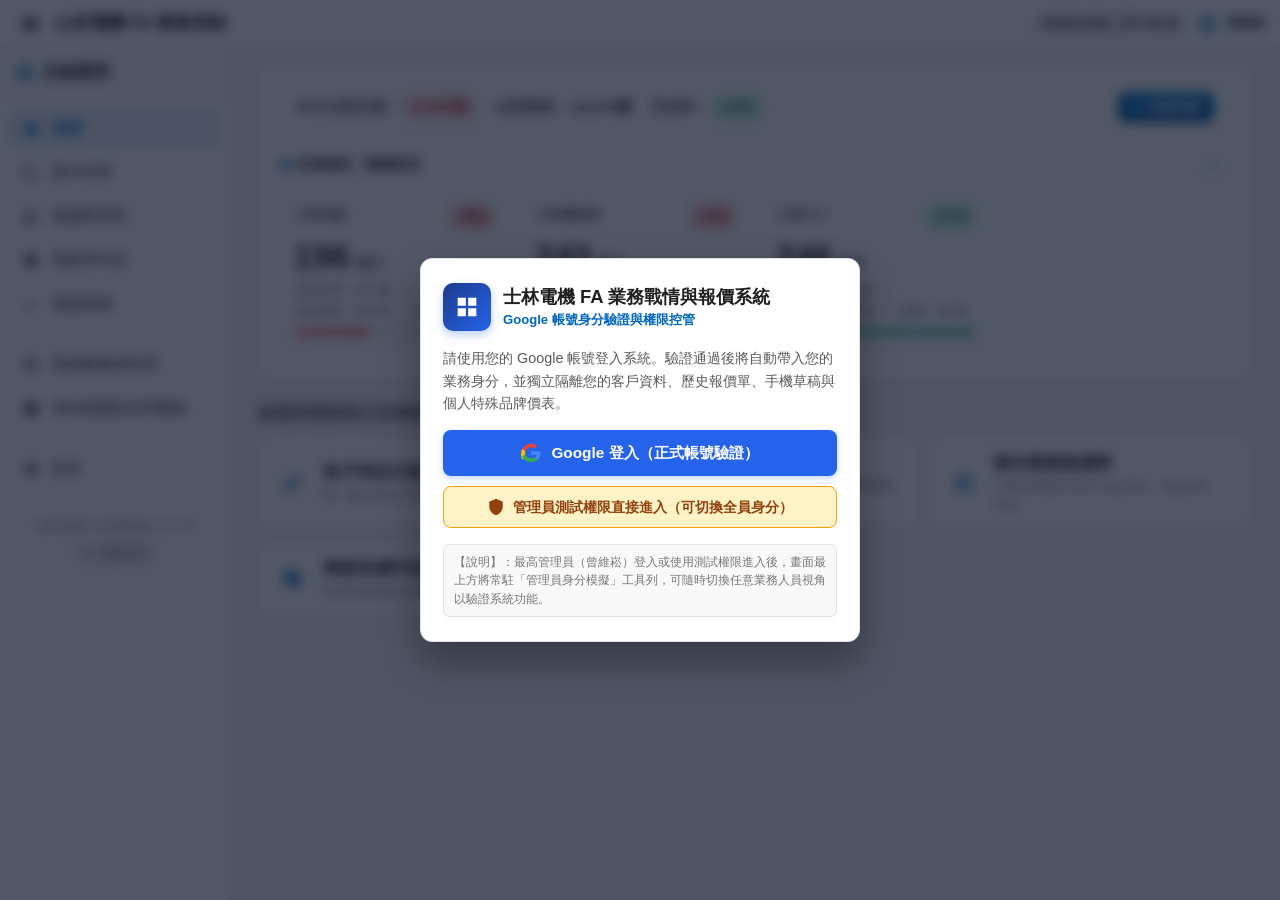
==== web/index.html @ ca9772a4 "v1.0.76：客戶與產品管理改為核取方塊Shift多選、產品管理拆分雙可調長度表格及字級隨行高等比例縮放" ====
<!DOCTYPE html>
<html lang="zh-TW">

<head>
  <meta charset="UTF-8" />
  <meta name="viewport" content="width=device-width, initial-scale=1.0, maximum-scale=1.0, user-scalable=no" />
  <title>士林電機 FA 業務戰情與報價系統</title>

  <!-- PWA 設定與手機桌面 App 圖示 -->
  <link rel="manifest" href="manifest.json" />
  <meta name="theme-color" content="#1e3a8a" />
  <meta name="apple-mobile-web-app-capable" content="yes" />
  <meta name="apple-mobile-web-app-status-bar-style" content="black-translucent" />
  <meta name="apple-mobile-web-app-title" content="士電FA戰情" />
  <link rel="icon" type="image/png" href="favicon-v2.png" />
  <link rel="apple-touch-icon" href="apple-touch-icon-v2.png" />

  <!-- 核心微軟現代辦公風格樣式表 (相對路徑支援 GitHub Pages) -->
  <link rel="stylesheet" href="css/style.css?v=20261116_v1_0_67" />

  <!-- Google Identity Services 官方驗證腳本 -->
  <script src="https://accounts.google.com/gsi/client" async defer></script>
</head>

<body>

  <!-- 頂部系統標題列 (Office Title Bar - 單行精簡化) -->
  <header class="office-title-bar">
    <div class="brand-wrapper">
      <!-- 微軟四方格應用程式啟動按鈕 (App Launcher Button) -->
      <button id="btnAppLauncher" class="launcher-btn" type="button" title="開啟系統功能選單" aria-label="系統功能選單">
        <svg class="icon-svg" style="width:20px; height:20px;" viewBox="0 0 24 24">
          <path d="M4 4h7v7H4V4zm9 0h7v7h-7V4zm-9 9h7v7H4v-7zm9 0h7v7h-7v-7z" />
        </svg>
      </button>
      <span class="brand-title">士林電機 FA 業務系統</span>
    </div>
    <div class="top-bar-controls">
      <div class="user-badge" id="headerUserBadge" style="cursor:pointer;" title="點擊可切換 Google 帳號或登出">
        <span id="headerClock" class="clock-display">2026/10/21 下午 04:32</span>
        <div class="user-avatar" id="headerUserAvatar" title="目前檢視業務">曾</div>
        <span id="currentSalesDisplay" class="sales-display">曾維崧</span>
      </div>
    </div>
  </header>

  <!-- 管理員身分模擬切換工具列 (對齊圖三，僅授權管理員帳號或測試環境自動啟用，100% Zero Emoji) -->
  <div id="adminImpersonateBar" class="admin-impersonate-bar hidden">
    <div class="admin-impersonate-inner">
      <svg class="icon-svg admin-shield-icon" viewBox="0 0 24 24" aria-hidden="true">
        <path
          d="M12 1L3 5v6c0 5.55 3.84 10.74 9 12 5.16-1.26 9-6.45 9-12V5l-9-4zm0 10.99h7c-.53 4.12-3.28 7.79-7 8.94V12H5V6.3l7-3.11v8.8z" />
      </svg>
      <label for="adminImpersonateSelect" class="admin-impersonate-label">管理員身分模擬：</label>
      <select id="adminImpersonateSelect" class="admin-impersonate-select" aria-label="切換模擬業務身分">
        <!-- 由 JavaScript 根據 getOrderedSalespersons() 動態填入業務與主管名單 -->
      </select>
    </div>
    <div class="admin-impersonate-actions">
      <button type="button" id="btnOpenPermModal" class="admin-perm-btn" title="前往人員與權限設定總表">
        <svg class="icon-svg" style="width:13px; height:13px;" viewBox="0 0 24 24" aria-hidden="true">
          <path d="M12 1L3 5v6c0 5.55 3.84 10.74 9 12 5.16-1.26 9-6.45 9-12V5l-9-4z" />
        </svg>
        <span>權限設定</span>
      </button>
      <div class="admin-impersonate-tag" id="adminImpersonateTag">測試權限已啟用</div>
      <button type="button" id="btnSwitchGoogleAccount" class="admin-switch-auth-btn" title="切換 Google 帳號或重新驗證">
        切換帳號
      </button>
    </div>
  </div>

  <!-- 電腦版雙欄桌面軟體結構（左側側邊欄 ＋ 右側工作區）與手機版抽屜容器 -->
  <div class="app-body-wrapper">
    <!-- 4 方格點擊滑出的抽屜導覽選單 (電腦版常駐左側，手機版為滑出抽屜) -->
    <div id="drawerOverlay" class="drawer-overlay hidden">
      <nav id="appDrawer" class="app-drawer">
        <div class="drawer-header">
          <div class="drawer-title-group">
            <svg class="icon-svg" style="width:18px; height:18px; color:var(--color-accent);" viewBox="0 0 24 24">
              <path d="M4 4h7v7H4V4zm9 0h7v7h-7V4zm-9 9h7v7H4v-7zm9 0h7v7h-7v-7z" />
            </svg>
            <span class="drawer-title" id="drawerMainTitle">功能選單</span>
          </div>
          <button id="btnCloseDrawer" type="button" class="modal-close-btn" title="關閉選單">✕</button>
        </div>
        <div id="mainSidebarNavList" class="drawer-nav-list">
          <button id="navItemHome" class="drawer-nav-item active" type="button">
            <svg class="icon-svg" viewBox="0 0 24 24">
              <path d="M10 20v-6h4v6h5v-8h3L12 3 2 12h3v8z" />
            </svg>
            <span>首頁</span>
          </button>
          <button id="navItemCases" class="drawer-nav-item" type="button">
            <svg class="icon-svg" viewBox="0 0 24 24">
              <path
                d="M20 6h-8l-2-2H4c-1.1 0-1.99.9-1.99 2L2 18c0 1.1.9 2 2 2h16c1.1 0 2-.9 2-2V8c0-1.1-.9-2-2-2zm0 12H4V8h16v10z" />
            </svg>
            <span>案件管理</span>
          </button>
          <button id="navItemQuotes" class="drawer-nav-item" type="button">
            <svg class="icon-svg" viewBox="0 0 24 24">
              <path
                d="M19 3H5c-1.1 0-2 .9-2 2v14c0 1.1.9 2 2 2h14c1.1 0 2-.9 2-2V5c0-1.1-.9-2-2-2zm0 16H5V5h14v14zM7 10h2v7H7zm4-3h2v10h-2zm4 6h2v4h-2z" />
            </svg>
            <span>報價單管理</span>
          </button>
          <button id="navItemSpecials" class="drawer-nav-item" type="button">
            <svg class="icon-svg" viewBox="0 0 24 24">
              <path
                d="M21.41 11.58l-9-9C12.05 2.22 11.55 2 11 2H4c-1.1 0-2 .9-2 2v7c0 .55.22 1.05.59 1.42l9 9c.36.36.86.58 1.41.58.55 0 1.05-.22 1.41-.59l7-7c.37-.36.59-.86.59-1.41 0-.55-.23-1.06-.59-1.42zM5.5 7C4.67 7 4 6.33 4 5.5S4.67 4 5.5 4 7 4.67 7 5.5 6.33 7 5.5 7z" />
            </svg>
            <span>專案單申請</span>
          </button>
          <button id="navItemForecast" class="drawer-nav-item" type="button">
            <svg class="icon-svg" viewBox="0 0 24 24">
              <path d="M3.5 18.49l6-6.01 4 4L22 6.92l-1.41-1.41-7.09 7.97-4-4L2 16.99z" />
            </svg>
            <span>業績預測</span>
          </button>
          <div class="drawer-divider"></div>
          <button id="navItemAdminTargets" class="drawer-nav-item" type="button">
            <svg class="icon-svg" viewBox="0 0 24 24">
              <path
                d="M19 3H5c-1.1 0-2 .9-2 2v14c0 1.1.9 2 2 2h14c1.1 0 2-.9 2-2V5c0-1.1-.9-2-2-2zm0 16H5V5h14v14zM7 7h10v2H7V7zm0 4h10v2H7v-2zm0 4h7v2H7v-2z" />
            </svg>
            <span>業績數據資料庫</span>
          </button>
          <button id="navItemDriverMgmt" class="drawer-nav-item" type="button">
            <svg class="icon-svg" viewBox="0 0 24 24">
              <path
                d="M12 2C6.48 2 2 6.48 2 12s4.48 10 10 10 10-4.48 10-10S17.52 2 12 2zm1 15h-2v-6h2v6zm0-8h-2V7h2v2z" />
            </svg>
            <span>領先指標設定與審核</span>
          </button>
          <div class="drawer-divider"></div>
          <button id="navItemSettings" class="drawer-nav-item" type="button">
            <svg class="icon-svg" viewBox="0 0 24 24">
              <path
                d="M19.14 12.94c.04-.3.06-.61.06-.94 0-.32-.02-.64-.07-.94l2.03-1.58c.18-.14.23-.41.12-.61l-1.92-3.32c-.12-.22-.37-.29-.59-.22l-2.39.96c-.5-.38-1.03-.7-1.62-.94l-.36-2.54c-.04-.24-.24-.41-.48-.41h-3.84c-.24 0-.43.17-.47.41l-.36 2.54c-.59.24-1.13.57-1.62.94l-2.39-.96c-.22-.08-.47 0-.59.22L2.74 8.87c-.12.21-.08.47.12.61l2.03 1.58c-.05.3-.09.63-.09.94s.02.64.07.94l-2.03 1.58c-.18.14-.23.41-.12.61l1.92 3.32c.12.22.37.29.59.22l2.39-.96c.5.38 1.03.7 1.62.94l.36 2.54c.05.24.24.41.48.41h3.84c.24 0 .44-.17.47-.41l.36-2.54c.59-.24 1.13-.56 1.62-.94l2.39.96c.22.08.47 0 .59-.22l1.92-3.32c.12-.22.07-.47-.12-.61l-2.01-1.58zM12 15.6c-1.98 0-3.6-1.62-3.6-3.6s1.62-3.6 3.6-3.6 3.6 1.62 3.6 3.6-1.62 3.6-3.6 3.6z" />
            </svg>
            <span>設定</span>
          </button>
          <!-- 4 方格點擊滑出的抽屜導覽選單 (App Launcher Drawer) -->
          <div class="drawer-divider"></div>
          <div class="drawer-version-tag">
            <span id="sidebarAppVersionText" class="version-text" data-version-template="士林電機 FA 業務系統 {v}">士林電機 FA 業務系統
              v1.0.59</span>
            <button id="btnClearCacheDrawer" class="btn-clear-cache" type="button" title="清除快取並載入最新版">
              <svg class="icon-svg-xs" viewBox="0 0 24 24">
                <path
                  d="M17.65 6.35C16.2 4.9 14.21 4 12 4c-4.42 0-7.99 3.58-7.99 8s3.57 8 7.99 8c3.73 0 6.84-2.55 7.73-6h-2.08c-.82 2.33-3.04 4-5.65 4-3.31 0-6-2.69-6-6s2.69-6 6-6c1.66 0 3.14.69 4.22 1.78L13 11h7V4l-2.35 2.35z" />
              </svg>
              <span>清除快取</span>
            </button>
          </div>

          <!-- 主業務系統側邊欄下方「管理員身分模擬」專區 -->
          <div id="mainSidebarAdminBox" class="quote-sidebar-admin-box hidden" style="margin: 8px 12px 14px 12px;">
            <div class="quote-sidebar-admin-header">
              <svg class="icon-svg admin-shield-icon" viewBox="0 0 24 24" aria-hidden="true">
                <path
                  d="M12 1L3 5v6c0 5.55 3.84 10.74 9 12 5.16-1.26 9-6.45 9-12V5l-9-4zm0 10.99h7c-.53 4.12-3.28 7.79-7 8.94V12H5V6.3l7-3.11v8.8z" />
              </svg>
              <span>管理員身分模擬</span>
            </div>
            <select id="mainSidebarImpersonateSelect" class="quote-sidebar-admin-select" aria-label="主系統側邊欄切換模擬業務身分">
              <!-- 由 JavaScript 根據 getOrderedSalespersons() 動態填入業務與主管名單 -->
            </select>
            <div class="quote-sidebar-admin-actions">
              <button type="button" id="btnMainSidebarPermModal" class="quote-sidebar-admin-btn perm"
                title="前往人員與權限設定總表">
                權限設定
              </button>
              <button type="button" id="btnMainSidebarSwitchAccount" class="quote-sidebar-admin-btn account"
                title="切換 Google 帳號或重新驗證">
                切換帳號
              </button>
            </div>
            <div class="quote-sidebar-admin-tag">測試權限已啟用</div>
          </div>
        </div>

        <!-- 報價管理系統專屬側邊欄選單 (100% 對標電腦版 _QuotationApp 9 大功能頁 + 時鐘 + 底部離開按鈕) -->
        <div id="quoteSidebarNavList" class="drawer-nav-list quote-sidebar-mode hidden">
          <div class="quote-sidebar-brand-title" id="quoteSidebarBrandTitle">報價管理系統</div>

          <button id="btnQuoteNavCreate" class="drawer-nav-item quote-nav-btn active" data-quote-page="create"
            type="button">
            <svg class="quote-nav-svg" viewBox="0 0 24 24" fill="none" stroke="currentColor" stroke-width="2">
              <path d="M14 2H6a2 2 0 0 0-2 2v16a2 2 0 0 0 2 2h12a2 2 0 0 0 2-2V8z"></path>
              <polyline points="14 2 14 8 20 8"></polyline>
              <line x1="16" y1="13" x2="8" y2="13"></line>
              <line x1="16" y1="17" x2="8" y2="17"></line>
            </svg>
            <span>新建報價單</span>
          </button>
          <button id="btnQuoteNavDrafts" class="drawer-nav-item quote-nav-btn" data-quote-page="drafts" type="button">
            <svg class="quote-nav-svg" viewBox="0 0 24 24" fill="none" stroke="currentColor" stroke-width="2">
              <rect x="5" y="2" width="14" height="20" rx="2" ry="2"></rect>
              <line x1="12" y1="18" x2="12.01" y2="18"></line>
            </svg>
            <span>手機報價</span>
            <span id="quoteDraftsCountBadge" class="quote-nav-badge hidden">0</span>
            <span id="quoteMobileDraftDot" class="quote-nav-red-dot hidden" title="有待覆核手機草稿"></span>
          </button>
          <button id="btnQuoteNavHistory" class="drawer-nav-item quote-nav-btn" data-quote-page="history" type="button">
            <svg class="quote-nav-svg" viewBox="0 0 24 24" fill="none" stroke="currentColor" stroke-width="2">
              <path d="M22 19a2 2 0 0 1-2 2H4a2 2 0 0 1-2-2V5a2 2 0 0 1 2-2h5l2 3h9a2 2 0 0 1 2 2z"></path>
            </svg>
            <span>報價單管理</span>
          </button>
          <button id="btnQuoteNavDashboard" class="drawer-nav-item quote-nav-btn" data-quote-page="dashboard"
            type="button">
            <svg class="quote-nav-svg" viewBox="0 0 24 24" fill="none" stroke="currentColor" stroke-width="2">
              <line x1="18" y1="20" x2="18" y2="10"></line>
              <line x1="12" y1="20" x2="12" y2="4"></line>
              <line x1="6" y1="20" x2="6" y2="14"></line>
            </svg>
            <span>大數據分析</span>
          </button>
          <button id="btnQuoteNavAnalysis" class="drawer-nav-item quote-nav-btn" data-quote-page="analysis"
            type="button">
            <svg class="quote-nav-svg" viewBox="0 0 24 24" fill="none" stroke="currentColor" stroke-width="2">
              <polyline points="22 12 18 12 15 21 9 3 6 12 2 12"></polyline>
            </svg>
            <span>歷史單價分析</span>
          </button>
          <button id="btnQuoteNavCustomers" class="drawer-nav-item quote-nav-btn" data-quote-page="customers"
            type="button">
            <svg class="quote-nav-svg" viewBox="0 0 24 24" fill="none" stroke="currentColor" stroke-width="2">
              <path d="M17 21v-2a4 4 0 0 0-4-4H5a4 4 0 0 0-4 4v2"></path>
              <circle cx="9" cy="7" r="4"></circle>
              <path d="M23 21v-2a4 4 0 0 0-3-3.87"></path>
              <path d="M16 3.13a4 4 0 0 1 0 7.75"></path>
            </svg>
            <span>客戶管理</span>
          </button>
          <button id="btnQuoteNavProducts" class="drawer-nav-item quote-nav-btn" data-quote-page="products"
            type="button">
            <svg class="quote-nav-svg" viewBox="0 0 24 24" fill="none" stroke="currentColor" stroke-width="2">
              <path
                d="M21 16V8a2 2 0 0 0-1-1.73l-7-4a2 2 0 0 0-2 0l-7 4A2 2 0 0 0 3 8v8a2 2 0 0 0 1 1.73l7 4a2 2 0 0 0 2 0l7-4A2 2 0 0 0 21 16z">
              </path>
              <polyline points="3.27 6.96 12 12.01 20.73 6.96"></polyline>
              <line x1="12" y1="22.08" x2="12" y2="12"></line>
            </svg>
            <span>產品管理</span>
          </button>
          <button id="btnQuoteNavSettings" class="drawer-nav-item quote-nav-btn" data-quote-page="settings"
            type="button">
            <svg class="quote-nav-svg" viewBox="0 0 24 24" fill="none" stroke="currentColor" stroke-width="2">
              <circle cx="12" cy="12" r="3"></circle>
              <path
                d="M19.4 15a1.65 1.65 0 0 0 .33 1.82l.06.06a2 2 0 0 1 0 2.83 2 2 0 0 1-2.83 0l-.06-.06a1.65 1.65 0 0 0-1.82-.33 1.65 1.65 0 0 0-1 1.51V21a2 2 0 0 1-2 2 2 2 0 0 1-2-2v-.09A1.65 1.65 0 0 0 9 19.4a1.65 1.65 0 0 0-1.82.33l-.06.06a2 2 0 0 1-2.83 0 2 2 0 0 1 0-2.83l.06-.06a1.65 1.65 0 0 0 .33-1.82 1.65 1.65 0 0 0-1.51-1H3a2 2 0 0 1-2-2 2 2 0 0 1 2-2h.09A1.65 1.65 0 0 0 4.6 9a1.65 1.65 0 0 0-.33-1.82l-.06-.06a2 2 0 0 1 0-2.83 2 2 0 0 1 2.83 0l.06.06a1.65 1.65 0 0 0 1.82.33H9a1.65 1.65 0 0 0 1-1.51V3a2 2 0 0 1 2-2 2 2 0 0 1 2 2v.09a1.65 1.65 0 0 0 1 1.51 1.65 1.65 0 0 0 1.82-.33l.06-.06a2 2 0 0 1 2.83 0 2 2 0 0 1 0 2.83l-.06.06a1.65 1.65 0 0 0-.33 1.82V9a1.65 1.65 0 0 0 1.51 1H21a2 2 0 0 1 2 2 2 2 0 0 1-2 2h-.09a1.65 1.65 0 0 0-1.51 1z">
              </path>
            </svg>
            <span>系統設定</span>
          </button>
          <button id="btnQuoteNavHelp" class="drawer-nav-item quote-nav-btn" data-quote-page="help" type="button">
            <svg class="quote-nav-svg" viewBox="0 0 24 24" fill="none" stroke="currentColor" stroke-width="2">
              <circle cx="12" cy="12" r="10"></circle>
              <path d="M9.09 9a3 3 0 0 1 5.83 1c0 2-3 3-3 3"></path>
              <line x1="12" y1="17" x2="12.01" y2="17"></line>
            </svg>
            <span>使用說明</span>
          </button>

          <div class="quote-sidebar-footer">
            <button id="btnExitQuotationSystem" class="btn-exit-quotation-system" type="button" title="返回 FA 業務戰情主系統">
              <svg class="icon-svg" viewBox="0 0 24 24">
                <path d="M20 11H7.83l5.59-5.59L12 4l-8 8 8 8 1.41-1.41L7.83 13H20v-2z" />
              </svg>
              <span>離開報價單功能</span>
            </button>

            <!-- 報價系統側邊欄「管理員身分模擬」專區（放置在離開報價單功能下方） -->
            <div id="quoteSidebarAdminBox" class="quote-sidebar-admin-box hidden">
              <div class="quote-sidebar-admin-header">
                <svg class="icon-svg admin-shield-icon" viewBox="0 0 24 24" aria-hidden="true">
                  <path
                    d="M12 1L3 5v6c0 5.55 3.84 10.74 9 12 5.16-1.26 9-6.45 9-12V5l-9-4zm0 10.99h7c-.53 4.12-3.28 7.79-7 8.94V12H5V6.3l7-3.11v8.8z" />
                </svg>
                <span>管理員身分模擬</span>
              </div>
              <select id="quoteSidebarImpersonateSelect" class="quote-sidebar-admin-select" aria-label="側邊欄切換模擬業務身分">
                <!-- 由 JavaScript 根據 getOrderedSalespersons() 動態填入業務與主管名單 -->
              </select>
              <div class="quote-sidebar-admin-actions">
                <button type="button" id="btnQuoteSidebarPermModal" class="quote-sidebar-admin-btn perm"
                  title="前往人員與權限設定總表">
                  權限設定
                </button>
                <button type="button" id="btnQuoteSidebarSwitchAccount" class="quote-sidebar-admin-btn account"
                  title="切換 Google 帳號或重新驗證">
                  切換帳號
                </button>
              </div>
              <div class="quote-sidebar-admin-tag">測試權限已啟用</div>
            </div>

            <div class="quote-sidebar-clock" id="quoteSidebarClock">2026-11-06 13:00</div>
            <div class="quote-sidebar-meta hidden" id="quoteSidebarMetaInfo">捨入：百位數 / 無條件捨去</div>
            <div class="quote-sidebar-meta hidden" id="quoteSidebarStockTime">L廠庫存更新：10/15 10:12</div>
          </div>
        </div>
      </nav>
    </div>

    <!-- 主內容容器 -->
    <main class="main-container">

      <!-- ====================================================================
         首頁：純粹業務戰情計分板 (Scoreboard Dashboard)
         進入首頁純粹看戰況與目標，點擊下方卡片再進入具體功能
         ==================================================================== -->
      <section id="panelHome">
        <div class="scoreboard-top-banner">
          <!-- 頂部月度目標總結列 (含附圖一紅框處：單一立體切換按鈕) -->
          <div class="scoreboard-header-bar" id="scoreboardHeaderBar">
            <div class="scoreboard-metrics-flow" id="scoreboardMetricsFlow">
              <div class="flow-item flow-item-target">
                <span class="flow-label" id="labelMainTarget">本月北區目標：</span>
                <span class="flow-val badge-target-highlight" id="flowTargetVal">9,300萬</span>
              </div>
              <div class="flow-item flow-item-actual">
                <span class="flow-label" id="labelMainActual">北區實績：</span>
                <span class="flow-val" id="flowActualVal">10,370萬</span>
              </div>
              <div class="flow-item flow-item-rate">
                <span class="flow-label">完成率：</span>
                <span class="flow-val traffic-light-badge success" id="flowRateVal">112%</span>
              </div>
            </div>

            <!-- 附圖一紅框處：單一立體切換按鈕 (北區目標 ⮂ 個人目標) -->
            <div class="scope-btn-wrapper" id="scopeSwitchContainer">
              <button type="button" class="scope-toggle-btn scope-mode-region" id="btnToggleScope" data-scope="region"
                title="點擊切換目標視角 (北區/個人)">
                <span class="scope-btn-dot"></span>
                <span id="txtScopeBtnLabel">北區目標</span>
              </button>
            </div>
          </div>

          <!-- 單一全局切換列：點擊展開領先指標，成果目標完全折疊 -->
          <div class="kpi-view-switch-row">
            <div class="kpi-view-mode-indicator">
              <span class="mode-dot"></span>
              <span id="txtCurrentViewMode">目前檢視：業績狀況</span>
            </div>
            <button type="button" class="kpi-global-toggle-btn icon-only-btn" id="btnGlobalToggleDriver"
              title="點擊切換：業績狀況 / 領先指標" aria-expanded="false">
              <svg class="icon-svg toggle-arrow" viewBox="0 0 24 24">
                <path d="M7.41 8.59L12 13.17l4.59-4.58L18 10l-6 6-6-6 1.41-1.41z" />
              </svg>
            </button>
          </div>

          <!-- 四大核心戰情看板 (支援一鍵折疊成果目標，只保留領先指標) -->
          <div class="kpi-hero-grid" id="kpiHeroGrid">

            <!-- 卡片 1：總業績 (成果目標模式顯示，領先指標模式時優雅折疊) -->
            <div class="kpi-hero-card" id="cardHeroPersonal">
              <div class="kpi-card-header">
                <span class="kpi-card-title" id="kpiCardTitlePersonal">個人總業績</span>
                <span id="kpiTrafficPersonal" class="traffic-light-badge warning">99.0%</span>
              </div>
              <div class="kpi-outcome-body" id="outcomeBodyPersonal">
                <div class="kpi-val-row">
                  <div id="kpiValPersonal" class="kpi-big-num">802</div>
                  <span class="kpi-unit">萬元</span>
                </div>
                <div class="kpi-detail-row" id="kpiDetailPersonal">
                  <span>目標：810 萬</span> <span>｜</span> <span>實績：802 萬</span> <span>｜</span> <span>差距：8 萬</span>
                </div>
                <div class="fluent-progress-bg">
                  <div id="kpiBarPersonal" class="fluent-progress-bar bar-warning" style="width: 99%;"></div>
                </div>
              </div>
            </div>

            <!-- 卡片 2：士林伺服 -->
            <div class="kpi-hero-card" id="cardHeroLEB">
              <div class="kpi-card-header">
                <span class="kpi-card-title">士林伺服</span>
                <span id="kpiTrafficLEB" class="traffic-light-badge danger">38%</span>
              </div>
              <!-- 成果目標區塊 (點擊展開按鈕時平滑折疊收合) -->
              <div class="kpi-outcome-body" id="outcomeBodyLEB">
                <div class="kpi-val-row">
                  <div id="kpiValLEB" class="kpi-big-num">65.87</div>
                  <span class="kpi-unit">萬元</span>
                </div>
                <div class="kpi-detail-row" id="kpiDetailLEB">
                  <span>目標：516 萬</span> <span>｜</span> <span>實績：196 萬</span> <span>｜</span> <span>差距：320 萬</span>
                </div>
                <div class="fluent-progress-bg">
                  <div id="kpiBarLEB" class="fluent-progress-bar bar-danger" style="width: 38%;"></div>
                </div>
              </div>
              <!-- 領先指標區塊 (折疊成果目標後，在此完整呈現) -->
              <div class="kpi-driver-body" id="drawerDriverLEB">
                <!-- JS 動態渲染領先指標 -->
              </div>
            </div>

            <!-- 卡片 3：士林變頻器 -->
            <div class="kpi-hero-card" id="cardHeroLNH">
              <div class="kpi-card-header">
                <span class="kpi-card-title">士林變頻器</span>
                <span id="kpiTrafficLNH" class="traffic-light-badge danger">47%</span>
              </div>
              <!-- 成果目標區塊 (點擊展開按鈕時平滑折疊收合) -->
              <div class="kpi-outcome-body" id="outcomeBodyLNH">
                <div class="kpi-val-row">
                  <div id="kpiValLNH" class="kpi-big-num">55.22</div>
                  <span class="kpi-unit">萬元</span>
                </div>
                <div class="kpi-detail-row" id="kpiDetailLNH">
                  <span>目標：516 萬</span> <span>｜</span> <span>實績：243 萬</span> <span>｜</span> <span>差距：273 萬</span>
                </div>
                <div class="fluent-progress-bg">
                  <div id="kpiBarLNH" class="fluent-progress-bar bar-danger" style="width: 47%;"></div>
                </div>
              </div>
              <!-- 領先指標區塊 (折疊成果目標後，在此完整呈現) -->
              <div class="kpi-driver-body" id="drawerDriverLNH">
                <!-- JS 動態渲染領先指標 -->
              </div>
            </div>

            <!-- 卡片 4：士林PLC -->
            <div class="kpi-hero-card" id="cardHeroPLC">
              <div class="kpi-card-header">
                <span class="kpi-card-title">士林PLC</span>
                <span id="kpiTrafficPLC" class="traffic-light-badge success">117%</span>
              </div>
              <!-- 成果目標區塊 (點擊展開按鈕時平滑折疊收合) -->
              <div class="kpi-outcome-body" id="outcomeBodyPLC">
                <div class="kpi-val-row">
                  <div id="kpiValPLC" class="kpi-big-num">9.03</div>
                  <span class="kpi-unit">萬元</span>
                </div>
                <div class="kpi-detail-row" id="kpiDetailPLC">
                  <span>目標：210 萬</span> <span>｜</span> <span>實績：246 萬</span> <span>｜</span> <span>超標：36 萬</span>
                </div>
                <div class="fluent-progress-bg">
                  <div id="kpiBarPLC" class="fluent-progress-bar bar-success" style="width: 100%;"></div>
                </div>
              </div>
              <!-- 領先指標區塊 (折疊成果目標後，在此完整呈現) -->
              <div class="kpi-driver-body" id="drawerDriverPLC">
                <!-- JS 動態渲染領先指標 -->
              </div>
            </div>

          </div>
        </div>

        <!-- ====================================================================
           計分板正下方：選擇需要的功能 (Action Hub 4 大模組大卡片)
           ==================================================================== -->
        <div style="margin-top:20px; margin-bottom:8px;">
          <h3 style="font-size:1.05em; font-weight:600; color:var(--text-secondary); margin:0 0 10px;">請選擇需要執行的業務功能：
          </h3>
        </div>

        <div class="action-grid" style="grid-template-columns: repeat(auto-fit, minmax(260px, 1fr));">
          <div id="btnQuickReport" class="action-card-btn" role="button" tabindex="0" title="點擊前往客戶拜訪日報填寫">
            <div class="action-icon-circle">
              <svg class="icon-svg" style="width:20px; height:20px;" viewBox="0 0 24 24">
                <path
                  d="M3 17.25V21h3.75L17.81 9.94l-3.75-3.75L3 17.25zM20.71 7.04c.39-.39.39-1.02 0-1.41l-2.34-2.34c-.39-.39-1.02-.39-1.41 0l-1.83 1.83 3.75 3.75 1.83-1.83z" />
              </svg>
            </div>
            <div>
              <div class="action-btn-title" style="font-size:1.05em;">客戶拜訪日報</div>
              <div class="action-btn-subtitle">第一層 OGSM 拜訪紀錄、自動帶入免重填</div>
            </div>
          </div>

          <div id="btnQuickDeals" class="action-card-btn" role="button" tabindex="0" title="點擊前往商機與專案案件追蹤看板">
            <div class="action-icon-circle">
              <svg class="icon-svg" style="width:20px; height:20px;" viewBox="0 0 24 24">
                <path
                  d="M19 3H5c-1.1 0-2 .9-2 2v14c0 1.1.9 2 2 2h14c1.1 0 2-.9 2-2V5c0-1.1-.9-2-2-2zm-5 14H7v-2h7v2zm3-4H7v-2h10v2zm0-4H7V7h10v2z" />
              </svg>
            </div>
            <div>
              <div class="action-btn-title" style="font-size:1.05em;">商機與案件追蹤</div>
              <div class="action-btn-subtitle">第二/三層 CRM 漏斗、競爭品牌分析與推進</div>
            </div>
          </div>

          <div id="btnQuickQuotes" class="action-card-btn" role="button" tabindex="0" title="點擊前往報價單管理中心">
            <div class="action-icon-circle">
              <svg class="icon-svg" style="width:20px; height:20px;" viewBox="0 0 24 24">
                <path
                  d="M19 3H5c-1.1 0-2 .9-2 2v14c0 1.1.9 2 2 2h14c1.1 0 2-.9 2-2V5c0-1.1-.9-2-2-2zm0 16H5V5h14v14zM7 10h2v7H7zm4-3h2v10h-2zm4 6h2v4h-2z" />
              </svg>
            </div>
            <div>
              <div class="action-btn-title" style="font-size:1.05em;">製作業務報價單</div>
              <div class="action-btn-subtitle">三段式單號 Prefix-Seq-Rev、Append-Only</div>
            </div>
          </div>

          <div id="btnQuickSpecials" class="action-card-btn" role="button" tabindex="0" title="點擊前往專案售價申請單">
            <div class="action-icon-circle">
              <svg class="icon-svg" style="width:20px; height:20px;" viewBox="0 0 24 24">
                <path
                  d="M21.41 11.58l-9-9C12.05 2.22 11.55 2 11 2H4c-1.1 0-2 .9-2 2v7c0 .55.22 1.05.59 1.42l9 9c.36.36.86.58 1.41.58.55 0 1.05-.22 1.41-.59l7-7c.37-.36.59-.86.59-1.41 0-.55-.23-1.06-.59-1.42zM5.5 7C4.67 7 4 6.33 4 5.5S4.67 4 5.5 4 7 4.67 7 5.5 6.33 7 5.5 7z" />
              </svg>
            </div>
            <div>
              <div class="action-btn-title" style="font-size:1.05em;">專案售價申請</div>
              <div class="action-btn-subtitle">低折讓連鎖防呆審批、底價利潤試算</div>
            </div>
          </div>
        </div>
      </section>

      <!-- ====================================================================
         分頁一：日報與案件管理 (三層漏斗：日報 ➔ 商機 ➔ 案件)
         ==================================================================== -->
      <section id="panelCases" class="hidden">

        <!-- 區塊 1：客戶每日日報填寫 (第一層 OGSM 行動層) -->
        <div class="fluent-card">
          <div class="card-header">
            <div class="card-title-group">
              <svg class="icon-svg" style="color:var(--color-accent);" viewBox="0 0 24 24">
                <path
                  d="M3 17.25V21h3.75L17.81 9.94l-3.75-3.75L3 17.25zM20.71 7.04c.39-.39.39-1.02 0-1.41l-2.34-2.34c-.39-.39-1.02-.39-1.41 0l-1.83 1.83 3.75 3.75 1.83-1.83z" />
              </svg>
              <div>
                <h2 class="card-title">第一層：客戶每日日報填寫 (OGSM 行動層)</h2>
                <p class="card-desc">單一窗口免重複輸入規範：選取客戶自動帶入統編、電話與地址；按需展開下方商機與案件卡片。</p>
              </div>
            </div>
          </div>

          <form id="dailyReportForm">
            <div class="form-grid">
              <div class="form-group">
                <label class="form-label">拜訪日期<span class="required">*</span></label>
                <input id="inputReportDate" type="date" class="form-control pyside-hidden-date-input" required />
                <button type="button" id="btnDate_inputReportDate" class="pyside-date-btn form-control"
                  data-target-input="inputReportDate">請選擇日期 ▼</button>
              </div>

              <div class="form-group">
                <label class="form-label">業務姓名<span class="required">*</span></label>
                <input id="inputSalesName" type="text" class="form-control" value="曾維崧" required />
              </div>

              <div class="form-group" style="grid-column: span 2;">
                <label class="form-label">客戶公司名稱<span class="required">*</span> (下拉選取自動帶入主檔資料)</label>
                <select id="selectCustomer" class="form-control" required>
                  <option value="">-- 請選擇拜訪客戶 (或打字過濾) --</option>
                </select>
                <span id="customerAutofillHint" class="autofill-hint hidden">已自動帶入客戶基本資料，無需重複輸入。</span>
              </div>

              <div class="form-group">
                <label class="form-label">客戶統一編號 (自動帶入)</label>
                <input id="inputTaxId" type="text" class="form-control" readonly placeholder="選擇客戶後自動顯示" />
              </div>

              <div class="form-group">
                <label class="form-label">拜訪對象 / 聯絡人</label>
                <input id="inputContactName" type="text" class="form-control" placeholder="例如：陳姿蓉特助" />
              </div>

              <div class="form-group">
                <label class="form-label">聯絡電話 (自動帶入)</label>
                <input id="inputPhone" type="text" class="form-control" readonly placeholder="選擇客戶後自動顯示" />
              </div>

              <div class="form-group">
                <label class="form-label">拜訪形式<span class="required">*</span></label>
                <select id="selectVisitType" class="form-control">
                  <option value="實地拜訪">實地到廠拜訪</option>
                  <option value="電話聯繫">電話聯繫 / 專案溝通</option>
                  <option value="視訊會議">線上視訊會議</option>
                  <option value="報價事宜">報價事宜確認</option>
                  <option value="技術支援">技術 FAE 現場支援</option>
                </select>
              </div>

              <div class="form-group" style="grid-column: 1 / -1;">
                <label class="form-label">交貨地點 / 客戶地址 (自動帶入)</label>
                <input id="inputAddress" type="text" class="form-control" readonly placeholder="選擇客戶後自動顯示" />
              </div>

              <div class="form-group" style="grid-column: 1 / -1;">
                <label class="form-label">洽談重點與行程摘要<span class="required">*</span></label>
                <textarea id="textContentSummary" class="form-control"
                  placeholder="記錄今日拜訪核心重點（例如：洽談本季出貨目標，客戶反映交期問題，評估更換士林變頻器意願）" required></textarea>
              </div>
            </div>

            <!-- 子卡片 1：產生新商機 (第二層 CRM 機會層) -->
            <div class="extension-card">
              <div class="extension-header" id="headerOppToggle">
                <label class="extension-checkbox-label">
                  <input id="checkCreateOpp" type="checkbox" />
                  <span>從此日報挖掘潛在商機 (第二層 CRM)</span>
                </label>
                <svg class="icon-svg" style="color:var(--text-tertiary);" viewBox="0 0 24 24">
                  <path d="M7.41 8.59L12 13.17l4.59-4.58L18 10l-6 6-6-6 1.41-1.41z" />
                </svg>
              </div>
              <div id="bodyOppToggle" class="extension-body">
                <div class="form-grid">
                  <div class="form-group">
                    <label class="form-label">產業類別</label>
                    <select id="inputIndustry" class="form-control">
                      <option value="自動化設備產業">自動化設備產業 (工具機/輸送/廠房設備)</option>
                      <option value="電子產業">電子產業 (半導體/PCB/AI)</option>
                      <option value="節能產業">節能產業 (風車/水泵/空調工程)</option>
                      <option value="通路商">通路商 (經銷商/二次店/上控)</option>
                      <option value="盤廠與機械廠">盤廠與機械廠</option>
                    </select>
                  </div>
                  <div class="form-group">
                    <label class="form-label">推廣產品系列</label>
                    <select id="inputProductSeries" class="form-control">
                      <option value="士林品">士林品 (SE3/SS2 變頻器/AX5S)</option>
                      <option value="三菱品">三菱品 (FR-A800/E800/iQ-R)</option>
                      <option value="松下品">松下品 (伺服馬達)</option>
                      <option value="低壓開關">低壓開關類</option>
                    </select>
                  </div>
                  <div class="form-group">
                    <label class="form-label">預計產出季度</label>
                    <select id="inputEstQuarter" class="form-control">
                      <option value="Q4">今年 Q4</option>
                      <option value="Q1">明年 Q1</option>
                      <option value="Q2">明年 Q2</option>
                      <option value="Q3">明年 Q3</option>
                    </select>
                  </div>
                  <div class="form-group">
                    <label class="form-label">預估潛在規模 (元)</label>
                    <input id="inputEstScale" type="number" class="form-control" value="0" step="10000" />
                  </div>
                </div>
              </div>
            </div>

            <!-- 子卡片 2：建立正式專案案件 (第三層 Deal 標案層) -->
            <div class="extension-card">
              <div class="extension-header" id="headerDealToggle">
                <label class="extension-checkbox-label">
                  <input id="checkCreateDeal" type="checkbox" />
                  <span>規格與標的明確，直接升格為專案案件 (第三層 Deal)</span>
                </label>
                <svg class="icon-svg" style="color:var(--text-tertiary);" viewBox="0 0 24 24">
                  <path d="M7.41 8.59L12 13.17l4.59-4.58L18 10l-6 6-6-6 1.41-1.41z" />
                </svg>
              </div>
              <div id="bodyDealToggle" class="extension-body">
                <div class="form-grid">
                  <div class="form-group" style="grid-column: span 2;">
                    <label class="form-label">專案案場名稱<span class="required">*</span></label>
                    <input id="inputProjectName" type="text" class="form-control" placeholder="例如：新竹廠區變頻器升級案" />
                  </div>
                  <div class="form-group">
                    <label class="form-label">主要競爭品牌</label>
                    <select id="inputCompBrand" class="form-control">
                      <option value="台達">台達 (Delta)</option>
                      <option value="三菱">日本三菱 (Mitsubishi)</option>
                      <option value="富士">日本富士 (Fuji)</option>
                      <option value="歐系">歐系品牌 (西門子/ABB/施耐德)</option>
                      <option value="其他">其他品牌</option>
                    </select>
                  </div>
                  <div class="form-group">
                    <label class="form-label">競爭通路商</label>
                    <input id="inputCompChannel" type="text" class="form-control" placeholder="例如：能麒 / 上菱 / 日遠" />
                  </div>
                  <div class="form-group">
                    <label class="form-label">預估成案日期</label>
                    <input id="inputEstDealDate" type="date" class="form-control pyside-hidden-date-input" />
                    <button type="button" id="btnDate_inputEstDealDate" class="pyside-date-btn form-control"
                      data-target-input="inputEstDealDate">請選擇日期 ▼</button>
                  </div>
                  <div class="form-group">
                    <label class="form-label">預估案件總金額 (元)</label>
                    <input id="inputEstDealAmount" type="number" class="form-control" value="0" step="10000" />
                  </div>
                </div>
              </div>
            </div>

            <div style="margin-top:16px; display:flex; justify-content:flex-end; gap:8px;">
              <button id="btnResetForm" type="button" class="fluent-btn">清空重填</button>
              <button id="btnSubmitDailyReport" type="submit" class="fluent-btn primary">
                <svg class="icon-svg" viewBox="0 0 24 24">
                  <path
                    d="M17 3H5c-1.11 0-2 .9-2 2v14c0 1.1.89 2 2 2h14c1.1 0 2-.9 2-2V7l-4-4zm-5 16c-1.66 0-3-1.34-3-3s1.34-3 3-3 3 1.34 3 3-1.34 3-3 3zm3-10H5V5h10v4z" />
                </svg>
                儲存日報並連動
              </button>
            </div>
          </form>
        </div>

        <!-- 區塊 2：今日與近期日報清單 -->
        <div class="fluent-card">
          <div class="card-header">
            <div class="card-title-group">
              <svg class="icon-svg" style="color:var(--text-secondary);" viewBox="0 0 24 24">
                <path
                  d="M19 3h-1V1h-2v2H8V1H6v2H5c-1.11 0-1.99.9-1.99 2L3 19c0 1.1.89 2 2 2h14c1.1 0 2-.9 2-2V5c0-1.1-.9-2-2-2zm0 16H5V8h14v11z" />
              </svg>
              <h3 class="card-title">近期日報紀錄清單</h3>
            </div>
            <button id="btnRefreshReports" class="fluent-btn" type="button">重新整頓清單</button>
          </div>
          <div class="fluent-table-wrapper">
            <table class="fluent-table">
              <thead>
                <tr>
                  <th style="width:100px;">拜訪日期</th>
                  <th style="width:80px;">業務</th>
                  <th style="width:200px;">客戶名稱</th>
                  <th style="width:90px;">聯絡人</th>
                  <th style="width:90px;">形式</th>
                  <th>洽談重點摘要</th>
                </tr>
              </thead>
              <tbody id="dailyReportsTableBody">
                <tr>
                  <td colspan="6" style="text-align:center; color:var(--text-tertiary); padding:20px;">資料載入中...</td>
                </tr>
              </tbody>
            </table>
          </div>
        </div>

        <!-- 區塊 3：Deal 專案案件看板 (可直接連動報價單) -->
        <div class="fluent-card">
          <div class="card-header">
            <div class="card-title-group">
              <svg class="icon-svg" style="color:var(--color-accent);" viewBox="0 0 24 24">
                <path
                  d="M19 3H5c-1.1 0-2 .9-2 2v14c0 1.1.9 2 2 2h14c1.1 0 2-.9 2-2V5c0-1.1-.9-2-2-2zm-5 14H7v-2h7v2zm3-4H7v-2h10v2zm0-4H7V7h10v2z" />
              </svg>
              <h3 class="card-title">第三層：Deal 專案案件追蹤看板 (支援一鍵發起報價)</h3>
            </div>
            <span class="status-pill success">進行中案件</span>
          </div>
          <div class="fluent-table-wrapper">
            <table class="fluent-table">
              <thead>
                <tr>
                  <th style="width:60px;">編號</th>
                  <th style="width:180px;">客戶名稱</th>
                  <th>專案名稱</th>
                  <th style="width:100px;">競爭品牌</th>
                  <th style="width:110px;">預估金額</th>
                  <th style="width:100px;">預估成案日</th>
                  <th style="width:90px;">當前階段</th>
                  <th style="width:120px; text-align:center;">操作連動</th>
                </tr>
              </thead>
              <tbody id="dealsTableBody">
                <tr>
                  <td colspan="8" style="text-align:center; color:var(--text-tertiary); padding:20px;">資料載入中...</td>
                </tr>
              </tbody>
            </table>
          </div>
        </div>

      </section>

      <!-- ====================================================================
         分頁二：報價單管理 (舊版報價單完整移植升級版)
         ==================================================================== -->
      <section id="panelQuotes" class="hidden">
        <!-- 頂部四大子分頁導航列 (微軟企業 Fluent 風格 + 純文字與單色向量圖標) -->
        <div class="quote-sub-tabs" role="tablist">
          <button type="button" id="tabQuoteCreate" class="sub-tab-btn active" role="tab" aria-selected="true">
            <svg class="icon-svg" viewBox="0 0 24 24">
              <path
                d="M3 17.25V21h3.75L17.81 9.94l-3.75-3.75L3 17.25zM20.71 7.04c.39-.39.39-1.02 0-1.41l-2.34-2.34c-.39-.39-1.02-.39-1.41 0l-1.83 1.83 3.75 3.75 1.83-1.83z" />
            </svg>
            <span>新建 / 編輯報價單</span>
          </button>
          <button type="button" id="tabQuoteHistory" class="sub-tab-btn" role="tab" aria-selected="false">
            <svg class="icon-svg" viewBox="0 0 24 24">
              <path
                d="M13 3a9 9 0 0 0-9 9H1l3.89 3.89.07.14L9 12H6c0-3.87 3.13-7 7-7s7 3.13 7 7-3.13 7-7 7c-1.93 0-3.68-.79-4.94-2.06l-1.42 1.42A8.954 8.954 0 0 0 13 21a9 9 0 0 0 0-18zm-1 5v5l4.28 2.54.72-1.21-3.5-2.08V8H12z" />
            </svg>
            <span>歷史報價與垃圾桶</span>
          </button>
          <button type="button" id="tabQuoteDrafts" class="sub-tab-btn" role="tab" aria-selected="false">
            <svg class="icon-svg" viewBox="0 0 24 24">
              <path
                d="M17 1.01L7 1c-1.1 0-2 .9-2 2v18c0 1.1.9 2 2 2h10c1.1 0 2-.9 2-2V3c0-1.1-.9-1.99-2-1.99zM17 19H7V5h10v14z" />
            </svg>
            <span>手機報價草稿匣</span>
          </button>
          <button type="button" id="tabQuoteAnalysis" class="sub-tab-btn" role="tab" aria-selected="false">
            <svg class="icon-svg" viewBox="0 0 24 24">
              <path
                d="M19 3H5c-1.1 0-2 .9-2 2v14c0 1.1.9 2 2 2h14c1.1 0 2-.9 2-2V5c0-1.1-.9-2-2-2zM9 17H7v-7h2v7zm4 0h-2V7h2v10zm4 0h-2v-4h2v4z" />
            </svg>
            <span>歷史單價分析</span>
          </button>
          <button type="button" id="tabQuoteSpecialProducts" class="sub-tab-btn" role="tab" aria-selected="false">
            <svg class="icon-svg" viewBox="0 0 24 24">
              <path
                d="M12 1L3 5v6c0 5.55 3.84 10.74 9 12 5.16-1.26 9-6.45 9-12V5l-9-4zm0 10.99h7c-.53 4.12-3.28 7.79-7 8.94V12H5V6.3l7-3.11v8.8z" />
            </svg>
            <span>個人特殊品牌價</span>
          </button>
        </div>

        <!-- ====================================================================
           子分頁 A：新建 / 編輯報價單主工作區 (100% 還原 _QuotationApp gui_page1.py 與 pwa)
           ==================================================================== -->
        <div id="quoteDraftSection" class="quote-draft-container">
          <form id="draftForm" onsubmit="return false;">

            <!-- 電腦端 _QuotationApp 頂部 45px 工具列 (對齊 1050px：左側收合選單 / 右側收合抬頭) -->
            <div class="pyside-top-toggle-bar quote-desktop-only">
              <div class="pyside-top-toggle-inner">
                <button type="button" id="btnToggleSidebar" class="btn-pyside-subtle" title="展開或收合左側功能選單">
                  <span>收合選單</span>
                </button>
                <button type="button" id="btnToggleHeaderCompact" class="btn-pyside-subtle" title="展開或收合報價單基本資料">
                  <span id="headerToggleIcon"></span>
                  <span id="headerToggleLabel">收合抬頭</span>
                </button>
              </div>
            </div>

            <!-- 1. 報價單基本資料 (1050px GroupBox，100% 對標 gui_page1.py 6 列結構) -->
            <fieldset id="quoteHeaderContainer" class="pyside-groupbox pyside-header-container quote-desktop-only">
              <legend class="pyside-groupbox-legend">報價單基本資料</legend>

              <div id="quoteHeaderGrid" class="pyside-header-grid">
                <!-- 第 1 列：單號與報價日期 -->
                <div class="grid-row">
                  <div class="grid-cell-label">單號:</div>
                  <div class="grid-cell-content">
                    <select id="quoteNoMode" class="pyside-select" style="width:115px;">
                      <option value="auto" selected>自動擷取</option>
                      <option value="manual">自行輸入</option>
                    </select>
                    <input type="text" id="quotePrefixInput" class="pyside-input" style="width:125px;"
                      value="-- 請選擇客戶 --" readonly>
                    <span class="quote-id-sep">-</span>
                    <input type="text" id="quoteSeqInput" class="pyside-input text-center" style="width:68px;"
                      value="001" readonly>
                    <span class="quote-id-sep">-</span>
                    <input type="text" id="quoteRevInput" class="pyside-input text-center" style="width:54px;"
                      value="00" readonly>
                  </div>
                  <div class="grid-cell-label">報價日期:</div>
                  <div class="grid-cell-content">
                    <input type="date" id="quoteDate" class="pyside-input pyside-hidden-date-input" style="flex:1;">
                    <button type="button" id="btnDate_quoteDate" class="pyside-date-btn" data-target-input="quoteDate"
                      style="flex:1;">請選擇日期 ▼</button>
                  </div>
                </div>

                <!-- 第 2 列：公司名稱與統編 -->
                <div class="grid-row">
                  <div class="grid-cell-label">公司名稱:</div>
                  <div class="grid-cell-content">
                    <div class="pyside-model-combo-wrap" id="quoteCustomerComboWrap" style="flex:1; height:32px;">
                      <input type="text" id="quoteCustomerInput" class="cell-delivery-input" autocomplete="off"
                        placeholder="請輸入公司名稱搜尋或點擊右側 ▼ 選擇...">
                      <button type="button" id="btnQuoteCustomerComboArrow" class="pyside-model-combo-arrow"
                        style="background:none; border:none; pointer-events:auto; cursor:pointer;"
                        title="展開客戶清單">▼</button>
                    </div>
                    <select id="customerSelect" class="pyside-select hidden">
                      <option value="">-- 請選擇客戶 --</option>
                    </select>
                    <button type="button" id="btnLinkCrmCase" class="btn-pyside-crm" title="關聯 CRM 商機">
                      <span>關聯 CRM</span>
                    </button>
                    <span id="linkedDealBadge" class="pyside-badge-crm hidden">已關聯</span>
                  </div>
                  <div class="grid-cell-label">統編:</div>
                  <div class="grid-cell-content">
                    <input type="text" id="quoteTaxId" class="pyside-input" placeholder="統一編號" style="flex:1;">
                  </div>
                </div>

                <!-- 第 3 列：聯絡人與電話 -->
                <div class="grid-row">
                  <div class="grid-cell-label">聯絡人:</div>
                  <div class="grid-cell-content">
                    <select id="quoteContactSelect" class="pyside-select" style="flex:1;">
                      <option value=""></option>
                    </select>
                  </div>
                  <div class="grid-cell-label">電話:</div>
                  <div class="grid-cell-content">
                    <input type="text" id="quotePhone" class="pyside-input" placeholder="" style="flex:1;">
                  </div>
                </div>

                <!-- 第 4 列：交貨地點與傳真 -->
                <div class="grid-row">
                  <div class="grid-cell-label">交貨地點:</div>
                  <div class="grid-cell-content">
                    <input type="text" id="quoteDeliveryLocation" class="pyside-input" placeholder="交貨地點"
                      style="flex:1;">
                  </div>
                  <div class="grid-cell-label">傳真:</div>
                  <div class="grid-cell-content">
                    <input type="text" id="quoteFax" class="pyside-input" placeholder="" style="flex:1;">
                  </div>
                </div>

                <!-- 第 5 列：有效日期與付款方式 -->
                <div class="grid-row">
                  <div class="grid-cell-label">有效日期:</div>
                  <div class="grid-cell-content">
                    <input type="date" id="quoteValidDate" class="pyside-input pyside-hidden-date-input"
                      style="flex:1;">
                    <button type="button" id="btnDate_quoteValidDate" class="pyside-date-btn"
                      data-target-input="quoteValidDate" style="flex:1;">請選擇日期 ▼</button>
                  </div>
                  <div class="grid-cell-label">付款方式:</div>
                  <div class="grid-cell-content">
                    <input type="text" id="quotePaymentTerms" class="pyside-input pyside-readonly" value="" readonly
                      style="flex:1;">
                  </div>
                </div>

                <!-- 第 6 列：專案名稱與專案屬性 -->
                <div class="grid-row">
                  <div class="grid-cell-label">專案名稱:</div>
                  <div class="grid-cell-content">
                    <input type="text" id="quoteProjectName" class="pyside-input" placeholder="例如: 2026年度三菱變頻器專案"
                      style="flex:1;">
                  </div>
                  <div class="grid-cell-label">專案屬性:</div>
                  <div class="grid-cell-content">
                    <select id="quoteProjectAttribute" class="pyside-select" style="flex:1;">
                      <option value="一次性專案" selected>一次性專案</option>
                      <option value="年度授權專案">年度授權專案</option>
                      <option value="不適用折讓">不適用折讓</option>
                    </select>
                  </div>
                </div>
              </div>
            </fieldset>

            <!-- 2. 表格上方雙排工具列 (1050px：第1排右側5顆系統按鈕 / 第2排左側明細狀態與操作按鈕) -->
            <div class="pyside-top-bar-container quote-desktop-only">
              <!-- 第 1 排：系統級操作按鈕 (靠右對齊) -->
              <div class="pyside-sys-btn-row">
                <div class="pyside-action-btn-group">
                  <button type="button" id="btnNewQuoteTop" class="btn-pyside-gray"
                    title="清空目前畫面，開始建立一張全新的報價單">新建報價單</button>
                  <button type="button" id="btnSaveQuoteTop" class="btn-pyside-green" title="儲存報價單至資料庫">儲存報價</button>
                  <button type="button" id="btnLineQuoteTop" class="btn-pyside-line"
                    title="將目前報價明細轉換為精簡文字格式，方便直接貼上至 LINE">複製 LINE 報價</button>
                  <button type="button" id="btnExportExcelTop" class="btn-pyside-blue"
                    title="匯出 Excel 試算表">匯出至Excel</button>
                  <button type="button" id="btnPrintPdfTop" class="btn-pyside-red" title="預覽與列印 PDF 報價單">列印 PDF</button>
                </div>
              </div>
              <!-- 第 2 排：當前選取明細橫幅與動態操作按鈕 (靠左對齊) -->
              <div class="pyside-edit-banner-row">
                <span id="activeRowBadge" class="pyside-edit-banner-label">目前尚未選擇明細</span>
                <div id="itemActionsContainer" class="pyside-item-actions-container"></div>
                <button type="button" id="btnClearActiveRow" class="btn-clear-active-row hidden" title="取消選擇">✕</button>
              </div>
            </div>

            <!-- 窄螢幕 / 手機端專用：_QuotationApp\pwa 網頁報價單模式 (螢幕寬度 < 1280px 自動切換顯示) -->
            <div class="quote-mobile-only">
              <!-- 網頁報價單頂部藍色標題列 (100% 還原 _QuotationApp\pwa Header + 離開報價單按鈕) -->
              <div class="mobile-pwa-app-header">
                <div class="mobile-pwa-header-top">
                  <h1>快速報價單擬稿</h1>
                  <div class="mobile-pwa-header-btns">
                    <button type="button" id="btnMobileResetQuote" class="btn-mobile-header-reset">重設</button>
                    <button type="button" id="btnMobileExitQuoteTop" class="btn-mobile-header-exit">離開報價單功能</button>
                  </div>
                </div>
                <p class="mobile-pwa-subtitle">外出填寫草稿，回辦公室無縫匯入系統</p>
              </div>

              <!-- 客戶選擇與報價品項主卡片 -->
              <div class="mobile-customer-card">
                <div class="mobile-customer-header-row">
                  <label for="customerName" class="mobile-section-label">客戶名稱 <span
                      style="color:#ef4444;">*</span></label>
                  <button type="button" id="btnMobileLinkCrmCase" class="btn-mobile-crm-link">
                    <span>選擇 CRM 關聯案件</span>
                  </button>
                </div>
                <input type="text" id="customerName" class="mobile-customer-input" placeholder="點擊選擇客戶..." readonly
                  required>

                <!-- 關聯 CRM 商機選單 (點擊按鈕或選擇客戶後展開) -->
                <div id="crmLinkedCasesWrap" class="hidden" style="margin-top:0.55rem;">
                  <select id="crmCaseSelect" class="mobile-crm-select">
                    <option value="">-- 不關聯特定 CRM 案件 --</option>
                  </select>
                </div>

                <!-- 客戶詳細資料收合卡片 -->
                <div id="customerDetailCard" class="customer-detail-card hidden">
                  <div class="customer-detail-header" id="btnToggleCustDetail">
                    <span class="customer-detail-title">客戶詳細資料</span>
                    <span id="custDetailArrow" class="customer-detail-arrow">▼ 展開</span>
                  </div>
                  <div id="customerDetailBody" class="customer-detail-body hidden">
                    <div class="detail-row"><span class="detail-label">公司全銜：</span><span id="cdCompany"
                        class="detail-val">-</span></div>
                    <div class="detail-row"><span class="detail-label">統一編號：</span><span id="cdTaxId"
                        class="detail-val">-</span></div>
                    <div class="detail-row" style="align-items:center;">
                      <span class="detail-label">聯絡窗口：</span>
                      <div class="detail-val" style="display:flex; align-items:center; gap:6px; flex-wrap:wrap;">
                        <span id="cdContact">-</span>
                        <select id="cdContactSelect" class="hidden"
                          style="padding:2px 6px; font-size:0.82rem; border-radius:4px; border:1px solid var(--border-color); background:var(--bg-card); color:var(--text-main);"></select>
                      </div>
                    </div>
                    <div class="detail-row"><span class="detail-label">聯絡電話：</span><span id="cdPhone"
                        class="detail-val">-</span></div>
                    <div class="detail-row"><span class="detail-label">送貨地址：</span><span id="cdAddress"
                        class="detail-val">-</span></div>
                  </div>
                </div>

                <!-- 報價品項區塊標題與明細卡片容器 -->
                <div class="mobile-items-section-title">報價品項</div>
                <div id="itemsContainer" class="items-list">
                  <!-- 由 JavaScript 動態產生 _QuotationApp\pwa 規格品項卡片 -->
                </div>

                <button type="button" id="btnAddItem" class="btn-mobile-add-item">
                  + 新增品項
                </button>
              </div>

              <!-- 小計金額 (未稅) 卡片 -->
              <div class="mobile-summary-card">
                <div class="mobile-summary-left">
                  <span class="mobile-summary-title">小計金額 (未稅)</span>
                  <span id="draftItemBadge" class="mobile-summary-count-badge">共 1 項</span>
                </div>
                <div class="mobile-summary-amount">$<span id="totalAmount">0</span></div>
              </div>

              <!-- 底部雙按鈕：複製 LINE 報價 / 送出草稿 + 離開按鈕 -->
              <div class="mobile-bottom-actions">
                <button type="button" id="btnLineQuote" class="btn-mobile-line-quote">
                  <span>複製 LINE 報價</span>
                </button>
                <button type="button" id="btnSubmitDraft" class="btn-mobile-submit-draft">
                  <span>送出草稿</span>
                </button>
              </div>
              <button type="button" id="btnMobileExitQuoteBottom" class="btn-mobile-exit-bottom">
                離開報價單功能 (返回戰情主系統)
              </button>
            </div>

            <!-- 3. 電腦端 QuoteTableWidget 10 欄試算表格 (100% 對標附圖 1 欄位順序與可拖曳欄寬) -->
            <div class="pyside-table-container quote-desktop-only" id="quoteDesktopTableContainer">
              <table class="pyside-excel-table" id="quoteDesktopTable">
                <thead>
                  <tr>
                    <th class="col-corner-header" data-col="index" style="width:48px; text-align:center;"></th>
                    <th class="resizable-th" data-col="9" style="width:75px;">可用數量<span class="col-resizer"></span></th>
                    <th class="resizable-th" data-col="0" style="width:280px;">型號<span class="col-resizer"></span></th>
                    <th class="resizable-th" data-col="6" style="width:75px;">數量<span class="col-resizer"></span></th>
                    <th class="resizable-th" data-col="1" style="width:230px;">規格<span class="col-resizer"></span></th>
                    <th class="resizable-th" data-col="2" style="width:85px;">經銷價<span class="col-resizer"></span></th>
                    <th class="resizable-th" data-col="3" style="width:85px;">報價折數%<span class="col-resizer"></span>
                    </th>
                    <th class="resizable-th" data-col="4" style="width:95px;">預計報價金額<span class="col-resizer"></span>
                    </th>
                    <th class="resizable-th th-final-price-col" data-col="5" style="width:110px;">最終報價金額<span
                        class="col-resizer"></span>
                    </th>
                    <th class="resizable-th th-subtotal-col" data-col="7" style="width:110px;">小計<span
                        class="col-resizer"></span></th>
                    <th class="resizable-th" data-col="8" style="width:150px;">備註/交期<span class="col-resizer"></span>
                    </th>
                  </tr>
                </thead>
                <tbody id="quoteDesktopTableBody">
                  <!-- 動態注入表格列 -->
                </tbody>
              </table>
            </div>

            <!-- 4. 表格底部高度拖曳控制條 (100% 還原 TableHeightDragHandle：1050px 寬 x 12px 高) -->
            <div id="quoteTableDragHandle" class="pyside-table-drag-handle quote-desktop-only" title="上下拖曳調整表格顯示高度">
              <div class="drag-handle-grip"></div>
            </div>

            <!-- 5. 表格下方工具列 (新增品項、插入小計、舊單匯入、智慧BOM、重整經銷價) -->
            <div class="pyside-toolbar-bottom quote-desktop-only">
              <div class="pyside-toolbar-left">
                <button type="button" id="btnAddNewItem" class="btn-pyside-blue" title="新增一筆產品明細">
                  + 新增產品明細
                </button>
                <button type="button" id="btnInsertSubtotal" class="btn-pyside-orange"
                  title="在目前選取列下方（或表格最末端）插入一列自動加總的方案小計">
                  + 插入方案小計
                </button>
              </div>
              <div class="pyside-toolbar-right">
                <button type="button" id="btnImportOldQuote" class="btn-pyside-teal"
                  title="直接解析舊有的報價單 PDF 或 Excel 檔案，將客戶與產品明細完整還原至當前畫面">
                  從舊報價單匯入 (PDF/Excel)
                </button>
                <button type="button" id="btnImportBom" class="btn-pyside-teal-dark" title="智慧解析文字 BOM 清單">
                  智慧 BOM 匯入
                </button>
                <button type="button" id="btnRefreshPrices" class="btn-pyside-purple"
                  title="重新比對產品資料庫，將目前明細中所有標準品的經銷價更新為最新價格，並重新計算小計">
                  重整經銷價
                </button>
              </div>
            </div>

            <!-- 6. 左下角會計結算總額區塊 (300px 寬：合計未稅、營業稅5%、分隔線、總金額含稅紅字) -->
            <div class="pyside-summary-container quote-desktop-only">
              <div class="pyside-totals-box">
                <div class="total-row">
                  <span class="total-label">合計(未稅) :</span>
                  <span id="summarySubtotal" class="total-val font-mono">0</span>
                </div>
                <div class="total-row">
                  <span class="total-label">營業稅(5%) :</span>
                  <span id="summaryTax" class="total-val font-mono">0</span>
                </div>
                <div class="total-divider-line"></div>
                <div class="total-row total-grand-red">
                  <span class="total-label">總金額(含稅) :</span>
                  <span id="summaryGrandTotal" class="total-val font-mono">0</span>
                </div>
              </div>
              <!-- 相容原有 summary IDs -->
              <div style="display:none;">
                <span id="desktopItemCountBadge">共 0 項</span>
                <span id="desktopSubtotal">$ 0</span>
                <span id="desktopTax">$ 0</span>
                <span id="desktopGrandTotal">$ 0</span>
                <button type="button" id="btnDesktopSubmitDraft"></button>
                <button type="button" id="btnDesktopLineQuote"></button>
                <button type="button" id="btnExportExcel"></button>
                <button type="button" id="btnPrintPDF"></button>
                <button type="button" id="btnDesktopAddItem"></button>
                <button type="button" id="btnDesktopBrowseProducts"></button>
                <button type="button" id="btnInsertSubtotalRow"></button>
                <button type="button" id="btnImportSmartBOM"></button>
                <button type="button" id="btnRefreshDealerPrices"></button>
                <button type="button" id="btnDesktopClearItems"></button>
                <button type="button" id="btnApplySpecialPrice"></button>
              </div>
            </div>

            <!-- 7. 附加產品外觀圖 (1050px GroupBox，僅於報價單匯出時顯示) -->
            <fieldset class="pyside-groupbox pyside-attachment-box quote-desktop-only">
              <legend class="pyside-groupbox-legend">附加產品外觀圖 (僅於報價單匯出時顯示)</legend>
              <div class="pyside-attachment-body">
                <label for="quoteImageUploader" class="btn-pyside-dark"
                  style="cursor:pointer; display:inline-flex; align-items:center; justify-content:center; width:180px;">
                  <span>附加圖片 (JPG/PNG)</span>
                  <input type="file" id="quoteImageUploader" accept="image/png,image/jpeg,image/webp" multiple
                    style="display:none;">
                </label>
                <span class="attachment-hint-text">系統會自動優化壓縮。可附加多張圖片。</span>
              </div>
              <div id="quoteAttachmentsPreview" class="quote-attachments-grid">
                <span class="text-muted" style="font-size:0.82rem;" id="noAttachmentsHint">尚未附加圖片</span>
              </div>
            </fieldset>

          </form>
        </div>

        <!-- ====================================================================
           子分頁 B：報價單管理 (100% 還原 _QuotationApp gui_page3.py 與附圖 3)
           ==================================================================== -->
        <div id="quoteHistorySection" class="hidden pyside-page-wrapper">
          <div class="pyside-top-toggle-bar">
            <button type="button" class="btn-pyside-subtle btn-toggle-sidebar-any" title="展開或收合左側功能選單">
              <span>收合選單</span>
            </button>
          </div>

          <!-- 第一列：搜尋列 (關鍵字、報價日期區間、顯示全部、搜尋、清除) -->
          <div class="pyside-p3-search-bar">
            <label for="inputSearchQuoteHistory" class="pyside-p3-label">關鍵字:</label>
            <input type="text" id="inputSearchQuoteHistory" class="pyside-input" placeholder="搜尋公司名稱、聯絡人、單號、專案..."
              style="width:280px;">
            <label class="pyside-p3-label" style="margin-left:10px;">報價日期:</label>
            <div class="pyside-date-range-box">
              <input type="date" id="historyStartDate" class="pyside-date-inline pyside-hidden-date-input">
              <span class="pyside-hidden-date-input">~</span>
              <input type="date" id="historyEndDate" class="pyside-date-inline pyside-hidden-date-input">
              <button type="button" id="btnRange_historyDate" class="pyside-date-range-btn"
                data-start-input="historyStartDate" data-end-input="historyEndDate">選擇日期範圍 ▼</button>
            </div>
            <label class="pyside-checkbox-label" style="margin-left:8px;">
              <input type="checkbox" id="chkHistoryShowAll" checked>
              <span>顯示全部 (忽略日期)</span>
            </label>
            <div style="flex:1;"></div>
            <button type="button" id="btnRefreshQuoteHistory" class="btn-pyside-outline">搜尋</button>
            <button type="button" id="btnClearQuoteHistorySearch" class="btn-pyside-outline">清除</button>
          </div>

          <!-- 第二列：選取狀態操作橫幅 + 右側三顆功能鍵 (版次比對、垃圾桶、匯出 CRM 商機月報) -->
          <div class="pyside-p3-banner-bar">
            <div class="pyside-p3-selected-zone">
              <span id="historyCurrentEditBadge" class="pyside-edit-banner-label">(尚未選取報價單)</span>
              <div id="historyRowActionsContainer" class="pyside-item-actions-container"></div>
            </div>
            <div class="pyside-p3-right-btns">
              <button type="button" id="btnCompareQuoteRevisions" class="btn-pyside-purple" title="比較同一單號不同版次之價格與品項差異">
                <span>版次比對</span>
              </button>
              <button type="button" id="btnToggleTrashView" class="btn-pyside-outline" title="切換檢視垃圾桶">
                <span id="trashToggleText">垃圾桶</span>
              </button>
              <button type="button" id="btnExportCrmReportP3" class="btn-pyside-green" title="匯出 CRM 商機月報 Excel">
                <span>匯出 CRM 商機月報</span>
              </button>
            </div>
          </div>

          <!-- 報價單管理 10 欄標準表格 (對標附圖 3：單號、版次、公司名稱、專案名稱、總金額(未稅)、狀態、報價日期 ▼、成交金額(未稅)、成交日期、專案屬性) -->
          <div class="pyside-full-table-wrap" style="flex:1; min-height:380px;">
            <table class="pyside-excel-table" id="quoteHistoryTable">
              <thead>
                <tr>
                  <th class="col-corner-header" style="width:48px; text-align:center;"><input type="checkbox"
                      id="chkAllQuotesP3" title="全選 / 取消全選本頁"
                      style="cursor:pointer; width:15px; height:15px; vertical-align:middle;" /></th>
                  <th class="resizable-th" style="width:150px;">單號<span class="col-resizer"></span></th>
                  <th class="resizable-th" style="width:60px;">版次<span class="col-resizer"></span></th>
                  <th class="resizable-th" style="width:190px;">公司名稱<span class="col-resizer"></span></th>
                  <th class="resizable-th" style="width:180px;">專案名稱<span class="col-resizer"></span></th>
                  <th class="resizable-th" style="width:120px;">總金額(未稅)<span class="col-resizer"></span></th>
                  <th class="resizable-th" style="width:110px;">狀態<span class="col-resizer"></span></th>
                  <th class="resizable-th" id="thHistorySortDate" style="width:115px; cursor:pointer;">報價日期 ▼<span
                      class="col-resizer"></span></th>
                  <th class="resizable-th" style="width:120px;">成交金額(未稅)<span class="col-resizer"></span></th>
                  <th class="resizable-th" style="width:110px;">成交日期<span class="col-resizer"></span></th>
                  <th class="resizable-th" style="width:120px;">專案屬性<span class="col-resizer"></span></th>
                </tr>
              </thead>
              <tbody id="quoteHistoryTableBody">
                <tr>
                  <td colspan="11" style="text-align:center; padding:24px; color:#7f8c8d;">載入中...</td>
                </tr>
              </tbody>
            </table>
          </div>

          <!-- 相容舊版 quoteHistoryResults 容器 (隱藏備用) -->
          <div id="quoteHistoryResults" class="hidden"></div>

          <!-- 底部列：左側刪除選取項目、清空所有資料 / 中間分頁控制 -->
          <div class="pyside-p3-bottom-bar">
            <div class="pyside-p3-bottom-left">
              <button type="button" id="btnDeleteSelectedQuoteP3" class="btn-pyside-red">刪除選取項目</button>
              <button type="button" id="btnClearAllQuotesP3" class="btn-pyside-darkred">清空所有資料</button>
            </div>
            <div class="pyside-pagination-bar">
              <button type="button" id="btnHistoryPrevPage" class="btn-pyside-page">&lt; 上一頁</button>
              <span id="lblHistoryPageInfo" class="pyside-page-label">第 1 / 1 頁 (共 0 筆)</span>
              <button type="button" id="btnHistoryNextPage" class="btn-pyside-page">下一頁 &gt;</button>
            </div>
            <div style="width:220px;"></div>
          </div>
        </div>

        <!-- ====================================================================
           子分頁 C：手機報價 / 手機草稿覆核區 (100% 還原 _QuotationApp gui_page8_drafts.py 與附圖 2)
           ==================================================================== -->
        <div id="quoteDraftsInboxSection" class="hidden pyside-page-wrapper">
          <div class="pyside-top-toggle-bar">
            <button type="button" class="btn-pyside-subtle btn-toggle-sidebar-any" title="展開或收合左側功能選單">
              <span>收合選單</span>
            </button>
          </div>

          <!-- 標題列：左側手機草稿覆核區 / 右側最後同步時間 + 重新整理按鈕 -->
          <div class="pyside-p2-header-bar">
            <div class="pyside-p2-title">
              <svg class="quote-nav-svg" style="width:22px; height:22px; color:#2980b9;" viewBox="0 0 24 24" fill="none"
                stroke="currentColor" stroke-width="2">
                <rect x="5" y="2" width="14" height="20" rx="2" ry="2"></rect>
                <line x1="12" y1="18" x2="12.01" y2="18"></line>
              </svg>
              <span>手機草稿覆核區</span>
            </div>
            <div class="pyside-p2-sync-group">
              <span id="lblDraftsLastSync" class="pyside-sync-time">最後同步：--:--:--</span>
              <button type="button" id="btnRefreshDraftsInbox" class="btn-pyside-outline"
                style="height:36px; padding:0 14px;">
                <span>重新整理</span>
              </button>
              <button type="button" id="btnClearDraftsInbox" class="btn-pyside-outline hidden">清空所有草稿</button>
            </div>
          </div>

          <!-- 左右雙欄 Splitter：左側 4 欄草稿列表 / 右側草稿預覽與轉正式報價單按鈕 -->
          <div class="pyside-p2-splitter">
            <div class="pyside-p2-left-pane">
              <div class="pyside-full-table-wrap" style="height:100%; min-height:460px;">
                <table class="pyside-excel-table" id="quoteDraftsTable">
                  <thead>
                    <tr>
                      <th class="col-corner-header" style="width:38px;"></th>
                      <th style="width:56px;">操作</th>
                      <th class="resizable-th" style="width:140px;">建立時間<span class="col-resizer"></span></th>
                      <th class="resizable-th" style="width:260px;">客戶名稱<span class="col-resizer"></span></th>
                      <th class="resizable-th" style="width:70px;">品項數<span class="col-resizer"></span></th>
                    </tr>
                  </thead>
                  <tbody id="quoteDraftsTableBody">
                    <tr>
                      <td colspan="5" style="text-align:center; padding:24px; color:#7f8c8d;">尚無待覆核之手機草稿</td>
                    </tr>
                  </tbody>
                </table>
              </div>
              <div id="quoteDraftsResults" class="hidden"></div>
            </div>

            <div class="pyside-p2-right-pane">
              <div class="pyside-p2-preview-title">草稿預覽</div>
              <div id="quoteDraftPreviewBox" class="pyside-p2-preview-content">請從左側列表點選一筆草稿以檢視詳細內容...</div>
              <div class="pyside-p2-divider"></div>
              <div class="pyside-p2-convert-wrap">
                <button type="button" id="btnConvertDraftToFormal" class="btn-pyside-convert-pill" disabled>
                  <span>覆核並轉為正式報價單</span>
                </button>
              </div>
            </div>
          </div>
        </div>

        <!-- ====================================================================
           子分頁 D：歷史單價分析 (100% 還原 _QuotationApp gui_page2.py 與附圖 5)
           ==================================================================== -->
        <div id="quoteAnalysisSection" class="hidden pyside-page-wrapper">
          <div class="pyside-top-toggle-bar">
            <button type="button" class="btn-pyside-subtle btn-toggle-sidebar-any" title="展開或收合左側功能選單">
              <span>收合選單</span>
            </button>
          </div>

          <!-- 上半部 GroupBox：產品歷史報價查詢 -->
          <fieldset class="pyside-groupbox pyside-full-groupbox">
            <legend class="pyside-groupbox-legend">產品歷史報價查詢</legend>
            <div class="pyside-p5-search-row">
              <input type="text" id="inputAnalysisModel" class="pyside-input" placeholder="請輸入產品名稱關鍵字..."
                style="flex:1;">
              <input type="text" id="inputAnalysisCustomer" class="pyside-input hidden" placeholder="客戶名稱篩選">
              <button type="button" id="btnRunPriceAnalysis" class="btn-pyside-blue"
                style="width:100px; height:36px;">搜尋</button>
              <div id="analysisCurrentFocusBadge" class="pyside-p5-focus-badge">目前尚未選擇項目</div>
            </div>

            <div class="pyside-full-table-wrap" style="height:240px;">
              <table class="pyside-excel-table" id="quoteAnalysisTable">
                <thead>
                  <tr>
                    <th class="col-corner-header" style="width:38px;"></th>
                    <th class="resizable-th" style="width:150px;">公司名稱<span class="col-resizer"></span></th>
                    <th class="resizable-th" style="width:160px;">產品名稱<span class="col-resizer"></span></th>
                    <th class="resizable-th" style="width:105px;">報價日期<span class="col-resizer"></span></th>
                    <th class="resizable-th" style="width:65px;">數量<span class="col-resizer"></span></th>
                    <th class="resizable-th" style="width:115px;">歷史報價(未稅)<span class="col-resizer"></span></th>
                    <th class="resizable-th" style="width:70px;">取單數<span class="col-resizer"></span></th>
                    <th class="resizable-th" style="width:100px;">成交單價<span class="col-resizer"></span></th>
                    <th class="resizable-th" style="width:95px;">歷史折數(%)<span class="col-resizer"></span></th>
                    <th class="resizable-th" style="width:100px;">26年經銷價<span class="col-resizer"></span></th>
                    <th class="resizable-th" style="width:95px;">換算折數(%)<span class="col-resizer"></span></th>
                    <th class="resizable-th" style="width:90px;">差異金額<span class="col-resizer"></span></th>
                    <th class="resizable-th" style="width:85px;">價差率(%)<span class="col-resizer"></span></th>
                  </tr>
                </thead>
                <tbody id="quoteAnalysisTableBody">
                  <tr>
                    <td colspan="13" style="text-align:center; padding:24px; color:#7f8c8d;">請輸入產品名稱關鍵字並點擊「搜尋」</td>
                  </tr>
                </tbody>
              </table>
            </div>
            <div id="quoteAnalysisResults" class="hidden"></div>
          </fieldset>

          <!-- 下半部 GroupBox：單一產品深度分析 (請點選上方搜尋結果) -->
          <fieldset class="pyside-groupbox pyside-full-groupbox" style="flex:1; display:flex; flex-direction:column;">
            <legend class="pyside-groupbox-legend">單一產品深度分析 (請點選上方搜尋結果)</legend>
            <div class="pyside-p5-stat-cards-row">
              <div class="pyside-p5-stat-card">
                <div class="stat-card-title">歷史最低價 (底線)</div>
                <div id="lblAnalysisMinPrice" class="stat-card-val" style="color:#e74c3c;">---</div>
              </div>
              <div class="pyside-p5-stat-card">
                <div class="stat-card-title">歷史平均價 (落點)</div>
                <div id="lblAnalysisAvgPrice" class="stat-card-val" style="color:#2980b9;">---</div>
              </div>
              <div class="pyside-p5-stat-card">
                <div class="stat-card-title">歷史最低折數 (極限)</div>
                <div id="lblAnalysisMinDiscount" class="stat-card-val" style="color:#8e44ad;">---</div>
              </div>
              <div class="pyside-p5-stat-card">
                <div class="stat-card-title">累積報價次數 (熱度)</div>
                <div id="lblAnalysisTotalCount" class="stat-card-val" style="color:#2c3e50;">---</div>
              </div>
            </div>

            <!-- 價格走勢折線圖容器 (100% 還原 TrendChartWidget) -->
            <div id="priceTrendSvgContainer" class="pyside-p5-chart-box">
              <div style="color:#7f8c8d; font-size:14px;">請從上方表格點選任一產品紀錄以繪製歷史價格走勢圖</div>
            </div>
          </fieldset>
        </div>

        <!-- ====================================================================
           子分頁 E：產品管理 (100% 滿版最大化：上方快速新增個人特殊品＋單一搜尋＋個人/標準品上下分區＋停用區)
           ==================================================================== -->
        <div id="quoteSpecialProductsSection" class="hidden pyside-page-wrapper">
          <div class="pyside-top-toggle-bar">
            <button type="button" class="btn-pyside-subtle btn-toggle-sidebar-any" title="展開或收合左側功能選單">
              <span>收合選單</span>
            </button>
            <span id="specialProductOwnerBadge" class="traffic-light-badge"
              style="font-size:12px; padding:3px 10px;">所屬業務：曾維崧</span>
          </div>

          <fieldset class="pyside-groupbox pyside-full-groupbox p7-top-edit-card">
            <legend class="pyside-groupbox-legend">個人特殊品新增與修改</legend>
            <div class="p7-top-edit-grid">
              <div class="p7-top-edit-field">
                <label for="p7InputModel">型號 *</label>
                <input type="text" id="p7InputModel" class="pyside-input">
              </div>
              <div class="p7-top-edit-field">
                <label for="p7InputListPrice">牌價</label>
                <input type="text" id="p7InputListPrice" class="pyside-input">
              </div>
              <div class="p7-top-edit-field">
                <label for="p7InputDealerPrice">經銷價 *</label>
                <input type="text" id="p7InputDealerPrice" class="pyside-input">
              </div>
              <div class="p7-top-edit-field">
                <label for="p7InputSpec">規格</label>
                <input type="text" id="p7InputSpec" class="pyside-input">
              </div>
              <label class="pyside-mto-check-box" style="height:34px; box-sizing:border-box;">
                <input type="checkbox" id="p7ChkIsMto">
                <span>訂購品 (V)</span>
              </label>
            </div>
            <div class="p7-top-edit-actions">
              <button type="button" id="btnP7ClearForm" class="btn-pyside-outline"
                style="min-width:140px; height:36px;">清空 / 新增模式</button>
              <button type="button" id="btnP7SaveProduct" class="btn-pyside-green"
                style="flex:1; min-width:220px; height:36px;">新增個人特殊品經銷牌價表</button>
            </div>
          </fieldset>

          <div class="pyside-p7-left-pane" style="flex:1; gap:10px;">
            <div class="pyside-p7-search-row">
              <label for="inputQuoteProdMgmtSearch" class="pyside-p3-label">搜尋:</label>
              <input type="text" id="inputQuoteProdMgmtSearch" class="pyside-input"
                placeholder="搜尋個人特殊品與公司共通標準品（型號或規格）..." style="flex:1;">
              <button type="button" id="btnQuoteProdMgmtSearch" class="btn-pyside-outline hidden">搜尋</button>
            </div>

            <!-- 上方獨立表格區塊：個人特殊品經銷牌價表（含停用區與獨立高度拉桿） -->
            <div class="p7-personal-table-section">
              <div class="p7-table-section-header">
                <div class="pyside-pane-section-title" id="lblPersonalProdSectionTitle" style="color:#047857;">
                  個人特殊品經銷牌價表</div>
                <span id="lblPersonalProdCountBadge" class="p7-table-count-badge">共 0 筆</span>
              </div>
              <div id="p7DeactivatedBanner" class="deactivated-zone-banner hidden">
                停用區提醒：停用滿 30 天之個人特殊品將由系統自動永久刪除，如需保留請先勾選並按「還原選取產品」。
              </div>
              <div class="pyside-full-table-wrap" id="personalProdTableWrap" style="height:220px;">
                <table class="pyside-excel-table" id="quotePersonalProdMgmtTable">
                  <thead>
                    <tr>
                      <th class="col-corner-header" style="width:45px; text-align:center;">
                        <input type="checkbox" id="chkAllPersonalProdP7" class="header-select-all-chk"
                          title="全選 / 取消全選" />
                      </th>
                      <th class="resizable-th" style="width:220px;">產品型號<span class="col-resizer"></span></th>
                      <th class="resizable-th" style="width:105px;">牌價<span class="col-resizer"></span></th>
                      <th class="resizable-th" style="width:105px;">經銷價<span class="col-resizer"></span></th>
                      <th class="resizable-th" id="thProdMgmtSpecOrDate" style="width:300px;">規格<span
                          class="col-resizer"></span></th>
                      <th class="resizable-th" id="thProdMgmtMtoOrDays" style="width:105px;">訂購品<span
                          class="col-resizer"></span></th>
                    </tr>
                  </thead>
                  <tbody id="quotePersonalProdMgmtTableBody">
                    <tr>
                      <td colspan="6" style="text-align:center; padding:18px; color:#7f8c8d;">載入中...</td>
                    </tr>
                  </tbody>
                </table>
              </div>
              <div class="pyside-p7-personal-btns">
                <button type="button" id="btnProdMgmtDeleteSelected" class="btn-pyside-red"
                  style="flex:1; height:36px;">移至停用區</button>
                <button type="button" id="btnRestoreDeactivatedProd" class="btn-pyside-green hidden"
                  style="flex:1; height:36px;">還原選取產品</button>
                <button type="button" id="btnPermDeleteDeactivatedProd" class="btn-pyside-darkred hidden"
                  style="flex:1; height:36px;">永久刪除</button>
                <button type="button" id="btnToggleProdDeactivatedView" class="btn-pyside-outline"
                  style="flex:1; height:36px;">停用區 (0)</button>
              </div>
            </div>

            <!-- 下方獨立表格區塊：公司共通標準品列表（獨立分頁與獨立高度拉桿） -->
            <div class="p7-standard-table-section">
              <div class="p7-table-section-header">
                <div class="pyside-pane-section-title" id="lblProdMgmtSectionTitle">公司共通標準品列表</div>
                <span id="lblStdProdCountBadge" class="p7-table-count-badge">共 0 筆</span>
              </div>
              <div class="pyside-full-table-wrap" id="standardProdTableWrap" style="height:340px;">
                <table class="pyside-excel-table" id="quoteProdMgmtTable">
                  <thead>
                    <tr>
                      <th class="col-corner-header" style="width:45px; text-align:center;">
                        <input type="checkbox" id="chkAllStdProdP7" class="header-select-all-chk"
                          title="全選 / 取消全選本頁" />
                      </th>
                      <th class="resizable-th" style="width:220px;">產品型號<span class="col-resizer"></span></th>
                      <th class="resizable-th" style="width:105px;">牌價<span class="col-resizer"></span></th>
                      <th class="resizable-th" style="width:105px;">經銷價<span class="col-resizer"></span></th>
                      <th class="resizable-th" style="width:300px;">規格<span class="col-resizer"></span></th>
                      <th class="resizable-th" style="width:105px;">訂購品<span class="col-resizer"></span></th>
                    </tr>
                  </thead>
                  <tbody id="quoteProdMgmtTableBody">
                    <tr>
                      <td colspan="6" style="text-align:center; padding:24px; color:#7f8c8d;">載入中...</td>
                    </tr>
                  </tbody>
                </table>
              </div>
              <div class="pyside-pagination-bar" style="justify-content:center; padding:4px 0;">
                <button type="button" id="btnProdMgmtPrevPage" class="btn-pyside-page" style="width:100px;">&lt;
                  上一頁</button>
                <span id="lblProdMgmtPageInfo" class="pyside-page-label">第 1 / 1 頁</span>
                <button type="button" id="btnProdMgmtNextPage" class="btn-pyside-page" style="width:100px;">下一頁
                  &gt;</button>
              </div>
            </div>

            <div class="pyside-p7-bottom-btns">
              <button type="button" id="btnP7BringToQuote" class="btn-pyside-green"
                style="flex:1; height:38px;">帶入新建報價</button>
            </div>
          </div>

          <!-- 相容既有個人特殊品參考 DOM 節點（隱藏備用） -->
          <div id="personalSpecialProductsSubPanel" class="hidden">
            <input type="text" id="inputSpecialModelNo">
            <input type="text" id="inputSpecialSpec">
            <input type="number" id="inputSpecialPrice">
            <input type="number" id="inputSpecialStockQty" value="0">
            <input type="text" id="inputSpecialNotes">
            <button type="button" id="btnSaveSpecialProduct"></button>
            <div id="specialProductsActiveList"></div>
            <div id="specialProductsArchivedList"></div>
            <input type="text" id="inputQuickCalcExpr">
            <button type="button" id="btnRunQuickCalc"></button>
            <div id="quickCalcResultDisplay"></div>
            <input type="number" id="inputCalcBasePrice">
            <input type="number" id="inputCalcDiscountPct">
            <div id="quickCalcDiscountSummary"></div>
          </div>
        </div>

        <!-- ====================================================================
           子分頁 F：大數據分析 (100% 還原 _QuotationApp gui_dashboard.py 與附圖 4)
           ==================================================================== -->
        <div id="quoteDashboardSection" class="hidden pyside-page-wrapper">
          <div class="pyside-top-toggle-bar">
            <button type="button" class="btn-pyside-subtle btn-toggle-sidebar-any" title="展開或收合左側功能選單">
              <span>收合選單</span>
            </button>
          </div>

          <!-- 1. 頂部青藍漸層橫幅：企業營運戰略駕駛艙 -->
          <div class="pyside-dash-banner">
            <span class="dash-banner-title">▌ 企業營運戰略駕駛艙</span>
          </div>

          <!-- 2. 分析期間與快速區間控制列 + 右側匯出 Excel / 匯出 PDF 月報 -->
          <div class="pyside-dash-ctrl-bar">
            <label class="pyside-p3-label">分析期間:</label>
            <div class="pyside-date-range-box">
              <input type="date" id="dashStartDate" class="pyside-date-inline pyside-hidden-date-input">
              <span class="pyside-hidden-date-input">~</span>
              <input type="date" id="dashEndDate" class="pyside-date-inline pyside-hidden-date-input">
              <button type="button" id="btnRange_dashDate" class="pyside-date-range-btn"
                data-start-input="dashStartDate" data-end-input="dashEndDate">選擇日期範圍 ▼</button>
            </div>
            <select id="dashQuickRangeSelect" class="pyside-select" style="width:140px; height:36px;">
              <option value="custom">自訂區間</option>
              <option value="this_month" selected>當月</option>
              <option value="last_1m">前 1 個月</option>
              <option value="last_2m">前 2 個月</option>
              <option value="last_3m">前 3 個月</option>
              <option value="half_year">近半年</option>
              <option value="full_year">今年全年度</option>
            </select>
            <label class="pyside-checkbox-label hidden">
              <input type="checkbox" id="chkQuoteDashLatestOnly" checked>
            </label>
            <button type="button" id="btnRefreshQuoteDashboard" class="btn-pyside-outline"
              style="height:36px;">重新整理</button>
            <div style="flex:1;"></div>
            <button type="button" id="btnDashExportExcel" class="btn-pyside-green" style="height:36px;">匯出
              Excel</button>
            <button type="button" id="btnDashExportPdf" class="btn-pyside-blue" style="height:36px;">匯出 PDF 月報</button>
          </div>

          <!-- 3. 待跟進區 (發出 30 天內未回報 : X 筆) + DashboardDragHandle -->
          <fieldset class="pyside-groupbox pyside-full-groupbox" style="margin-bottom:0; border-radius:8px 8px 0 0;">
            <legend class="pyside-groupbox-legend" id="lblDashFollowupLegend">待跟進區 (發出 30 天內未回報 : 0 筆)</legend>
            <div class="pyside-full-table-wrap" id="dashFollowupTableWrap" style="height:185px;">
              <table class="pyside-excel-table" id="dashFollowupTable">
                <thead>
                  <tr>
                    <th class="col-corner-header" style="width:38px;"></th>
                    <th class="resizable-th" style="width:150px;">報價單號<span class="col-resizer"></span></th>
                    <th class="resizable-th" style="width:210px;">公司名稱<span class="col-resizer"></span></th>
                    <th class="resizable-th" style="width:110px;">聯絡人<span class="col-resizer"></span></th>
                    <th class="resizable-th" style="width:130px;">電話<span class="col-resizer"></span></th>
                    <th class="resizable-th" style="width:130px;">手機<span class="col-resizer"></span></th>
                    <th class="resizable-th" style="width:110px;">報價日期<span class="col-resizer"></span></th>
                    <th class="resizable-th" style="width:120px;">報價後已過天數<span class="col-resizer"></span></th>
                  </tr>
                </thead>
                <tbody id="dashFollowupTableBody">
                  <tr>
                    <td colspan="8" style="text-align:center; padding:18px; color:#7f8c8d;">載入中...</td>
                  </tr>
                </tbody>
              </table>
            </div>
          </fieldset>
          <div class="pyside-dash-drag-handle" data-target-wrap="dashFollowupTableWrap" title="上下拖曳調整表格高度">
            <div class="drag-handle-grip"></div>
          </div>

          <!-- 4. 五大 KPI 指標卡片列 (總報價、已成交、未成交/失注、追蹤中、報價轉換率) -->
          <div class="pyside-dash-kpi-row">
            <div class="pyside-dash-kpi-card">
              <div class="kpi-card-title">總報價</div>
              <div class="kpi-card-main" id="qDashKpiTotalCnt" style="color:#2980b9;">0 件</div>
              <div class="kpi-card-sub" id="qDashKpiTotalAmt">金額: 0 萬</div>
            </div>
            <div class="pyside-dash-kpi-card">
              <div class="kpi-card-title">已成交</div>
              <div class="kpi-card-main" id="qDashKpiWonCnt" style="color:#27ae60;">0 件</div>
              <div class="kpi-card-sub" id="qDashKpiWonAmt">金額: 0 萬</div>
            </div>
            <div class="pyside-dash-kpi-card">
              <div class="kpi-card-title">未成交/失注</div>
              <div class="kpi-card-main" id="qDashKpiLostCnt" style="color:#c0392b;">0 件</div>
              <div class="kpi-card-sub" id="qDashKpiLostAmt">金額: 0 萬</div>
            </div>
            <div class="pyside-dash-kpi-card">
              <div class="kpi-card-title">追蹤中</div>
              <div class="kpi-card-main" id="qDashKpiPendingCnt" style="color:#f39c12;">0 件</div>
              <div class="kpi-card-sub" id="qDashKpiPendingAmt">金額: 0 萬</div>
            </div>
            <div class="pyside-dash-kpi-card">
              <div class="kpi-card-title">報價轉換率</div>
              <div class="kpi-card-main" id="qDashKpiRateVal" style="color:#8e44ad;">0.0%</div>
              <div class="kpi-card-sub" id="qDashKpiRateSub">0/0 件</div>
            </div>
          </div>

          <!-- 相容舊版隱藏 KPI IDs -->
          <div class="hidden">
            <span id="qDashTotalQuoted"></span>
            <span id="qDashTotalCount"></span>
            <span id="qDashWonAmount"></span>
            <span id="qDashWonCount"></span>
            <span id="qDashWinRateAmt"></span>
            <span id="qDashWinRateCnt"></span>
            <span id="qDashPendingAmount"></span>
            <span id="qDashPendingCount"></span>
            <tbody id="qDashCustomerRankBody"></tbody>
            <tbody id="qDashProjectTypeBody"></tbody>
          </div>

          <!-- 5. 2x2 四大排行榜區 (前十大報價次數客戶、前十大取案客戶、前十大失注客戶、最熱門報價品項) -->
          <div class="pyside-dash-2x2-grid">
            <fieldset class="pyside-groupbox pyside-full-groupbox">
              <legend class="pyside-groupbox-legend">前十大報價次數客戶</legend>
              <div class="pyside-full-table-wrap" style="height:210px;">
                <table class="pyside-excel-table">
                  <thead>
                    <tr>
                      <th style="width:48px;">排名</th>
                      <th>客戶名稱</th>
                      <th style="width:80px;">報價次數</th>
                      <th style="width:105px;">報價總額</th>
                      <th style="width:105px;">取單金額</th>
                    </tr>
                  </thead>
                  <tbody id="dashTopFreqCustBody"></tbody>
                </table>
              </div>
            </fieldset>

            <fieldset class="pyside-groupbox pyside-full-groupbox">
              <legend class="pyside-groupbox-legend">前十大取案客戶 (依取案金額)</legend>
              <div class="pyside-full-table-wrap" style="height:210px;">
                <table class="pyside-excel-table">
                  <thead>
                    <tr>
                      <th style="width:48px;">排名</th>
                      <th>客戶名稱</th>
                      <th style="width:105px;">取案金額</th>
                      <th style="width:130px;">取單編號</th>
                    </tr>
                  </thead>
                  <tbody id="dashTopWonCustBody"></tbody>
                </table>
              </div>
            </fieldset>

            <fieldset class="pyside-groupbox pyside-full-groupbox">
              <legend class="pyside-groupbox-legend">前十大失注客戶 (依失注金額)</legend>
              <div class="pyside-full-table-wrap" style="height:210px;">
                <table class="pyside-excel-table">
                  <thead>
                    <tr>
                      <th style="width:48px;">排名</th>
                      <th>客戶名稱</th>
                      <th style="width:105px;">失注金額</th>
                      <th style="width:130px;">單號</th>
                    </tr>
                  </thead>
                  <tbody id="dashTopLostCustBody"></tbody>
                </table>
              </div>
            </fieldset>

            <fieldset class="pyside-groupbox pyside-full-groupbox">
              <legend class="pyside-groupbox-legend">最熱門報價品項 (依報價次數)</legend>
              <div class="pyside-full-table-wrap" style="height:210px;">
                <table class="pyside-excel-table">
                  <thead>
                    <tr>
                      <th style="width:48px;">排名</th>
                      <th>產品型號</th>
                      <th style="width:80px;">報價次數</th>
                      <th style="width:90px;">平均折數</th>
                    </tr>
                  </thead>
                  <tbody id="dashTopItemsBody"></tbody>
                </table>
              </div>
            </fieldset>
          </div>

          <!-- 6. 圖表區 (取案狀態分佈、失注原因分析、報價件數(業績)) -->
          <div class="pyside-dash-charts-grid">
            <fieldset class="pyside-groupbox pyside-full-groupbox">
              <legend class="pyside-groupbox-legend">取案狀態分佈</legend>
              <div id="dashStatusPieBox" class="pyside-dash-chart-box"></div>
            </fieldset>
            <fieldset class="pyside-groupbox pyside-full-groupbox">
              <legend class="pyside-groupbox-legend">失注原因分析</legend>
              <div id="dashLostReasonBarBox" class="pyside-dash-chart-box"></div>
            </fieldset>
            <fieldset class="pyside-groupbox pyside-full-groupbox" style="grid-column:1 / -1;">
              <legend class="pyside-groupbox-legend">報價件數與取單業績趨勢</legend>
              <div id="dashTrendLineBox" class="pyside-dash-chart-box" style="height:220px;"></div>
            </fieldset>
          </div>

          <!-- 7. BI 商業智慧預警：沉睡客戶與流失風險監控 -->
          <fieldset class="pyside-groupbox pyside-full-groupbox" style="margin-bottom:0; border-radius:8px 8px 0 0;">
            <legend class="pyside-groupbox-legend">BI 商業智慧預警：沉睡客戶與流失風險監控 (超過 90 天未報價之活躍主力客戶)</legend>
            <div class="pyside-full-table-wrap" id="dashChurnTableWrap" style="height:190px;">
              <table class="pyside-excel-table">
                <thead>
                  <tr>
                    <th class="col-corner-header" style="width:38px;"></th>
                    <th style="width:220px;">客戶名稱</th>
                    <th style="width:100px;">歷史總單數</th>
                    <th style="width:130px;">歷史累積總額</th>
                    <th style="width:120px;">最後報價日期</th>
                    <th style="width:110px;">未聯繫天數</th>
                    <th>風險等級與建議行動</th>
                  </tr>
                </thead>
                <tbody id="dashChurnTableBody"></tbody>
              </table>
            </div>
          </fieldset>
          <div class="pyside-dash-drag-handle" data-target-wrap="dashChurnTableWrap" title="上下拖曳調整表格高度">
            <div class="drag-handle-grip"></div>
          </div>
        </div>

        <!-- ====================================================================
           子分頁 G：客戶管理 (100% 還原 _QuotationApp gui_page4.py 與附圖 11)
           ==================================================================== -->
        <div id="quoteCustomersSection" class="hidden pyside-page-wrapper">
          <div class="pyside-top-toggle-bar">
            <button type="button" class="btn-pyside-subtle btn-toggle-sidebar-any" title="展開或收合左側功能選單">
              <span>收合選單</span>
            </button>
          </div>

          <div class="pyside-p6-splitter">
            <!-- 左側：公司資料列表 (850 寬度比例) -->
            <div class="pyside-p6-left-pane">
              <div class="pyside-pane-section-title">
                <span id="lblCustMgmtSectionTitle">公司資料列表</span>
                <span id="qCustCountBadge" class="hidden">0</span>
              </div>
              <div class="pyside-p7-search-row">
                <label for="inputQuoteCustSearch" class="pyside-p3-label">搜尋:</label>
                <input type="text" id="inputQuoteCustSearch" class="pyside-input" placeholder="搜尋聯絡人、公司名稱或統編..."
                  style="flex:1;">
              </div>
              <div id="p6DeactivatedBanner" class="deactivated-zone-banner hidden">
                停用區提醒：停用滿 30 天之客戶或聯絡人將由系統自動永久刪除，如需保留請先點選並按「還原選取客戶」。
              </div>

              <div class="pyside-full-table-wrap" style="flex:1; min-height:400px;">
                <table class="pyside-excel-table" id="quoteCustMgmtTable">
                  <thead>
                    <tr>
                      <th class="col-corner-header" style="width:45px; text-align:center;">
                        <input type="checkbox" id="chkAllCustP6" class="header-select-all-chk"
                          title="全選 / 取消全選本頁" />
                      </th>
                      <th style="width:38px; color:#f39c12;">★</th>
                      <th class="resizable-th" style="width:105px;">聯絡人<span class="col-resizer"></span></th>
                      <th class="resizable-th" style="width:90px;">統編<span class="col-resizer"></span></th>
                      <th class="resizable-th" style="width:190px;">公司名稱<span class="col-resizer"></span></th>
                      <th class="resizable-th" style="width:120px;">電話<span class="col-resizer"></span></th>
                      <th class="resizable-th" style="width:120px;">傳真<span class="col-resizer"></span></th>
                      <th class="resizable-th" style="width:115px;">手機<span class="col-resizer"></span></th>
                      <th class="resizable-th" style="width:160px;">Email<span class="col-resizer"></span></th>
                      <th class="resizable-th" style="width:220px;">地址<span class="col-resizer"></span></th>
                      <th class="resizable-th" style="width:110px;">付款方式<span class="col-resizer"></span></th>
                      <th class="resizable-th" id="thCustMgmtStatusOrDays" style="width:120px;">狀態<span
                          class="col-resizer"></span></th>
                    </tr>
                  </thead>
                  <tbody id="quoteCustMgmtTableBody">
                    <tr>
                      <td colspan="12" style="text-align:center; padding:24px; color:#7f8c8d;">載入中...</td>
                    </tr>
                  </tbody>
                </table>
              </div>

              <div class="pyside-pagination-bar" style="justify-content:center; padding:6px 0;">
                <button type="button" id="btnCustMgmtPrevPage" class="btn-pyside-page" style="width:100px;">&lt;
                  上一頁</button>
                <span id="lblCustMgmtPageInfo" class="pyside-page-label">第 1 / 1 頁 (共 0 筆)</span>
                <button type="button" id="btnCustMgmtNextPage" class="btn-pyside-page" style="width:100px;">下一頁
                  &gt;</button>
              </div>

              <div class="pyside-p6-bottom-btns">
                <button type="button" id="btnExportCrmReportP6" class="btn-pyside-green"
                  style="flex:1; height:36px;">帶入新建報價</button>
                <button type="button" id="btnSyncCloudCustomers" class="btn-pyside-blue"
                  style="flex:1; height:36px;">同步雲端客戶</button>
                <button type="button" id="btnQuoteCustDelete" class="btn-pyside-darkred"
                  style="flex:1; height:36px;">移至停用區</button>
                <button type="button" id="btnRestoreDeactivatedCust" class="btn-pyside-green hidden"
                  style="flex:1; height:36px;">還原選取客戶</button>
                <button type="button" id="btnPermDeleteDeactivatedCust" class="btn-pyside-darkred hidden"
                  style="flex:1; height:36px;">永久刪除</button>
                <button type="button" id="btnToggleCustDeactivatedView" class="btn-pyside-outline"
                  style="flex:1; height:36px;">停用區 (0)</button>
              </div>
              <span id="qCustSelectedHint" class="hidden"></span>
              <div id="qCustContactsPills" class="hidden"></div>
            </div>

            <!-- 右側：客戶編輯表單 + 供應商/業務資料 (450 寬度比例) -->
            <div class="pyside-p6-right-pane">
              <fieldset class="pyside-groupbox pyside-full-groupbox">
                <legend class="pyside-groupbox-legend" id="qCustModeLegend" style="color:#27ae60;">【目前狀態：新增模式】</legend>
                <input type="hidden" id="qCustEditId" value="">
                <div class="pyside-form-rows">
                  <div class="pyside-form-row">
                    <label>公司名稱 *</label>
                    <input type="text" id="qCustName" class="pyside-input">
                  </div>
                  <div class="pyside-form-row">
                    <label>常用客戶</label>
                    <label class="pyside-fav-check-box">
                      <input type="checkbox" id="qCustFavorite">
                      <span>設為常用客戶 (★)</span>
                    </label>
                  </div>
                  <div class="pyside-form-row">
                    <label>統一編號</label>
                    <input type="text" id="qCustTax" class="pyside-input">
                  </div>
                  <div class="pyside-form-row">
                    <label>客戶狀態</label>
                    <select id="qCustStatus" class="pyside-select">
                      <option value="正常營業" selected>正常營業</option>
                      <option value="已倒閉 / 終止往來">已倒閉 / 終止往來</option>
                      <option value="已交接其他營業員">已交接其他營業員</option>
                      <option value="暫不列入沉睡預警">暫不列入沉睡預警</option>
                    </select>
                  </div>
                  <div class="pyside-form-row">
                    <label>聯絡人</label>
                    <input type="text" id="qCustContact" class="pyside-input">
                  </div>
                  <div class="pyside-form-row">
                    <label>手機</label>
                    <input type="text" id="qCustMobile" class="pyside-input">
                  </div>
                  <div class="pyside-form-row">
                    <label>Email</label>
                    <input type="text" id="qCustEmail" class="pyside-input">
                  </div>
                  <div class="pyside-form-row">
                    <label>電話</label>
                    <input type="text" id="qCustPhone" class="pyside-input">
                  </div>
                  <div class="pyside-form-row">
                    <label>傳真</label>
                    <input type="text" id="qCustFax" class="pyside-input">
                  </div>
                  <div class="pyside-form-row">
                    <label>地址</label>
                    <input type="text" id="qCustAddress" class="pyside-input">
                  </div>
                  <div class="pyside-form-row">
                    <label>付款方式</label>
                    <input type="text" id="qCustPayment" class="pyside-input" value="">
                  </div>
                  <div class="pyside-form-btn-pair" style="margin-top:4px;">
                    <button type="button" id="btnQuoteCustClear" class="btn-pyside-outline"
                      style="flex:1; height:36px;">清空 / 新增模式</button>
                    <button type="button" id="btnQuoteCustCopyContact" class="btn-pyside-blue"
                      style="flex:1; height:36px;">複製為新聯絡人</button>
                  </div>
                  <button type="button" id="btnQuoteCustSave" class="btn-pyside-lightblue"
                    style="width:100%; height:36px; margin-top:4px;">儲存公司資料</button>
                </div>
              </fieldset>

              <fieldset class="pyside-groupbox pyside-full-groupbox" style="margin-top:8px;">
                <legend class="pyside-groupbox-legend">供應商/業務資料</legend>
                <div class="pyside-form-rows">
                  <div class="pyside-form-row">
                    <label>供應商</label>
                    <input type="text" id="qSupCompany" class="pyside-input" value="士林電機廠股份有限公司">
                  </div>
                  <div class="pyside-form-row">
                    <label>供應商統編</label>
                    <input type="text" id="qSupTax" class="pyside-input" value="11039306">
                  </div>
                  <div class="pyside-form-row">
                    <label>營業員</label>
                    <input type="text" id="qSupSales" class="pyside-input" value="曾維崧">
                  </div>
                  <div class="pyside-form-row">
                    <label>電話</label>
                    <input type="text" id="qSupPhone" class="pyside-input" value="03-590-5200">
                  </div>
                  <div class="pyside-form-row">
                    <label>傳真</label>
                    <input type="text" id="qSupFax" class="pyside-input" value="03-590-2167">
                  </div>
                  <div class="pyside-form-row">
                    <label>手機</label>
                    <input type="text" id="qSupMobile" class="pyside-input" value="0955-016-706">
                  </div>
                  <div class="pyside-form-row">
                    <label>LINE ID</label>
                    <input type="text" id="qSupLine" class="pyside-input" value="0955016706">
                  </div>
                  <div class="pyside-form-row">
                    <label>E-MAIL</label>
                    <input type="text" id="qSupEmail" class="pyside-input" value="welsong@seec.com.tw">
                  </div>
                  <div class="pyside-form-row">
                    <label>地址</label>
                    <input type="text" id="qSupAddress" class="pyside-input" value="新竹縣新豐鄉中崙村七鄰234號">
                  </div>
                  <div class="pyside-form-row">
                    <label>自訂 1</label>
                    <input type="text" id="qSupCustom1" class="pyside-input" value="">
                  </div>
                  <div class="pyside-form-row">
                    <label>自訂 2</label>
                    <input type="text" id="qSupCustom2" class="pyside-input" value="">
                  </div>
                  <button type="button" id="btnQuoteSupplierSave" class="btn-pyside-blue"
                    style="width:100%; height:36px; margin-top:4px;">更新供應商資料</button>
                </div>
              </fieldset>
            </div>
          </div>
        </div>

        <!-- ====================================================================
           子分頁 H：系統設定 (100% 還原 _QuotationApp gui_page6.py 5 大子分頁與附圖 7, 8, 9, 10, 12)
           ==================================================================== -->
        <div id="quoteSettingsSection" class="hidden pyside-page-wrapper">
          <div class="pyside-top-toggle-bar">
            <button type="button" class="btn-pyside-subtle btn-toggle-sidebar-any" title="展開或收合左側功能選單">
              <span>收合選單</span>
            </button>
          </div>

          <div class="pyside-tab-widget">
            <div class="pyside-tab-bar" id="quoteSettingsTabBar">
              <button type="button" class="pyside-tab-btn active" data-qset-tab="general">一般參數設定</button>
              <button type="button" class="pyside-tab-btn" data-qset-tab="batch">批次資料管理</button>
              <button type="button" class="pyside-tab-btn" data-qset-tab="archive">資料庫與封存設定</button>
              <button type="button" class="pyside-tab-btn" data-qset-tab="terms">交貨驗收條款</button>
              <button type="button" class="pyside-tab-btn" data-qset-tab="update">更新檢查</button>
            </div>

            <!-- 子分頁 1：一般參數設定 (附圖 7) -->
            <div class="pyside-tab-pane" id="qSetPaneGeneral">
              <fieldset class="pyside-groupbox pyside-full-groupbox">
                <legend class="pyside-groupbox-legend">財務計算設定</legend>
                <div class="pyside-settings-form-rows">
                  <div class="pyside-settings-row">
                    <label for="qSetTaxRate">營業稅率:</label>
                    <input type="number" id="qSetTaxRate" class="pyside-input" value="5" step="1" min="0" max="100">
                  </div>
                  <div class="pyside-settings-row">
                    <label for="qSetRoundDigits">捨入位數:</label>
                    <select id="qSetRoundDigits" class="pyside-select">
                      <option value="0">不捨入 (個位數 1)</option>
                      <option value="1" selected>十位數 (10)</option>
                      <option value="2">百位數 (100)</option>
                    </select>
                  </div>
                  <div class="pyside-settings-row">
                    <label for="qSetRoundMode">捨入方式:</label>
                    <select id="qSetRoundMode" class="pyside-select">
                      <option value="四捨五入" selected>四捨五入 (ROUND)</option>
                      <option value="無條件捨去">無條件捨去 (FLOOR)</option>
                      <option value="無條件進位">無條件進位 (CEIL)</option>
                    </select>
                  </div>
                </div>
              </fieldset>

              <fieldset class="pyside-groupbox pyside-full-groupbox">
                <legend class="pyside-groupbox-legend">介面顯示設定</legend>
                <div class="pyside-settings-form-rows">
                  <div class="pyside-settings-row">
                    <label for="qSetFontSize">字型大小:</label>
                    <input type="number" id="qSetFontSize" class="pyside-input" value="12" min="8" max="24">
                  </div>
                  <div class="pyside-settings-row">
                    <label for="qSetThemeMode">介面主題:</label>
                    <select id="qSetThemeMode" class="pyside-select">
                      <option value="light" selected>明亮模式 (Light)</option>
                      <option value="dark">深色模式 (Dark)</option>
                      <option value="auto">跟隨系統設定 (Auto)</option>
                    </select>
                  </div>
                  <div class="pyside-settings-row">
                    <label for="qSetDefaultRows">新建預設行數:</label>
                    <input type="number" id="qSetDefaultRows" class="pyside-input" value="5" min="1" max="50">
                  </div>
                  <div class="pyside-settings-row">
                    <label for="qSetCustSortMode">客戶排序方式:</label>
                    <select id="qSetCustSortMode" class="pyside-select">
                      <option value="依筆畫/字母排序" selected>1. ★ 標記的客戶優先，其餘客戶依照目前公司名稱正序排列</option>
                      <option value="依最近新增排序">2. ★ 標記的客戶優先，其餘客戶依照歷史報價單出現次數由多到少排列</option>
                      <option value="company_asc">3. 全部客戶依照公司名稱正序排列 (A → Z / 筆畫少到多)</option>
                      <option value="company_desc">4. 全部客戶依照公司名稱倒序排列 (Z → A / 筆畫多到少)</option>
                    </select>
                  </div>
                </div>
              </fieldset>

              <fieldset class="pyside-groupbox pyside-full-groupbox">
                <legend class="pyside-groupbox-legend">表格欄寬設定</legend>
                <div style="font-size:12px; color:#7f8c8d; margin-bottom:8px;">
                  各頁面欄寬已自動記憶您的手動調整。<br>如需回到推薦寬度，可點擊對應頁面的「還原預設欄寬」按鈕。
                </div>
                <div class="pyside-col-reset-grid">
                  <button type="button" class="btn-pyside-outline btn-reset-col-width"
                    data-reset-target="page1">報價單明細</button>
                  <button type="button" class="btn-pyside-outline btn-reset-col-width"
                    data-reset-target="page5">歷史報價查詢</button>
                  <button type="button" class="btn-pyside-outline btn-reset-col-width"
                    data-reset-target="page3">報價紀錄列表</button>
                  <button type="button" class="btn-pyside-outline btn-reset-col-width"
                    data-reset-target="page6">客戶管理</button>
                  <button type="button" class="btn-pyside-outline btn-reset-col-width"
                    data-reset-target="page7">產品管理</button>
                  <button type="button" class="btn-pyside-outline btn-reset-col-width"
                    data-reset-target="page2">手機報價</button>
                </div>
              </fieldset>

              <button type="button" id="btnSaveQuoteSettings" class="btn-pyside-green-pill">
                <span>儲存並立即套用系統設定</span>
              </button>
            </div>

            <!-- 子分頁 2：批次資料管理 (附圖 8) -->
            <div class="pyside-tab-pane hidden" id="qSetPaneBatch">
              <fieldset class="pyside-groupbox pyside-full-groupbox">
                <legend class="pyside-groupbox-legend">客戶資料庫 (Customer)</legend>
                <div class="pyside-batch-btn-pair">
                  <button type="button" id="btnBatchImportCustomers" class="btn-pyside-outline-blue">匯入客戶 Excel</button>
                  <button type="button" id="btnBatchExportCustomers" class="btn-pyside-outline-blue">匯出客戶 Excel</button>
                </div>
              </fieldset>

              <fieldset class="pyside-groupbox pyside-full-groupbox">
                <legend class="pyside-groupbox-legend">產品資料庫 (Product)</legend>
                <div class="pyside-batch-btn-pair">
                  <button type="button" id="btnBatchImportProducts" class="btn-pyside-outline-blue">比對差異匯入個人牌價</button>
                  <button type="button" id="btnBatchExportProducts" class="btn-pyside-outline-blue">匯出產品牌價表</button>
                </div>
              </fieldset>

              <fieldset class="pyside-groupbox pyside-full-groupbox">
                <legend class="pyside-groupbox-legend">舊版報價單 (Excel) 整批匯入 (Legacy Importer)</legend>
                <button type="button" id="btnLaunchLegacyImporter" class="btn-pyside-purple-pill">
                  <span>啟動歷史報價單匯入精靈</span>
                </button>
              </fieldset>

              <div style="font-size:13px; color:#7f8c8d; line-height:1.6; margin-top:8px;">
                提示：匯入時將自動略過標題列(第1列)。支援桌面版匯出之 Excel (.xlsx / .xlsm) 與 CSV 檔。<br>資料量大時請稍候，系統將顯示進度條。
              </div>
              <input type="file" id="inputBatchCustExcelFile" accept=".xlsx,.xlsm,.csv" class="hidden" />
              <input type="file" id="inputBatchProdExcelFile" accept=".xlsx,.xlsm,.csv" class="hidden" />
            </div>

            <!-- 子分頁 3：資料庫與封存設定 (附圖 9) -->
            <div class="pyside-tab-pane hidden" id="qSetPaneArchive">
              <fieldset class="pyside-groupbox pyside-full-groupbox">
                <legend class="pyside-groupbox-legend">封存顯示與統計設定</legend>
                <div style="display:flex; flex-direction:column; gap:10px; padding:4px 0;">
                  <label class="pyside-checkbox-label">
                    <input type="checkbox" id="chkArchiveShowInP3" checked>
                    <span>在「報價單管理」中顯示已封存的歷史單據</span>
                  </label>
                  <label class="pyside-checkbox-label">
                    <input type="checkbox" id="chkArchiveIncludeInP4" checked>
                    <span>在「大數據分析」中納入已封存的歷史單據 (建議勾選以維持長線趨勢準確)</span>
                  </label>
                  <label class="pyside-checkbox-label">
                    <input type="checkbox" id="chkArchiveIncludeInP5" checked>
                    <span>在「歷史單價分析」中納入已封存的歷史單據</span>
                  </label>
                </div>
              </fieldset>

              <fieldset class="pyside-groupbox pyside-full-groupbox">
                <legend class="pyside-groupbox-legend">資料安全防護 (Data Fortress)</legend>
                <div style="font-size:13px; color:#555; line-height:1.6; margin-bottom:10px;">
                  系統已自動啟用雙軌備份 (Master_Quotations_Log.csv 與 自動備份區)。<br>
                  您可以透過「軟封存」將舊單據加上封存標記，若要在報價單管理隱藏它們，請取消上方勾選。<br>
                  若發生資料庫損毀，可使用「災害復原」從 CSV 總帳重建資料。
                </div>
                <div class="pyside-batch-btn-pair">
                  <button type="button" id="btnSoftArchiveQuotes" class="btn-pyside-orange"
                    style="flex:1; height:40px; border-radius:20px;">封存歷史單據 (軟封存)</button>
                  <button type="button" id="btnCsvDisasterRecovery" class="btn-pyside-red"
                    style="flex:1; height:40px; border-radius:20px;">CSV 災害復原 (從 Master_Log)</button>
                </div>
              </fieldset>

              <fieldset class="pyside-groupbox pyside-full-groupbox">
                <legend class="pyside-groupbox-legend">Google 帳號連結 (雲端備份與草稿連動)</legend>
                <div style="font-size:13px; color:#555; margin-bottom:10px;">
                  連結您的 Google 帳號，系統將自動在您的 Google 雲端硬碟建立專屬資料夾，用於存放手機版報價草稿與資料庫備份。
                </div>
                <div style="display:flex; align-items:center; justify-content:space-between; margin-bottom:10px;">
                  <span id="lblGoogleDriveLinkStatus" style="font-weight:700; color:#27ae60;">狀態：已連結 (帳號:
                    tsengweisung@gmail.com)</span>
                  <button type="button" id="btnUnlinkGoogleDrive" class="btn-pyside-red"
                    style="width:120px; height:36px;">解除連結</button>
                </div>
                <button type="button" id="btnBackupToCloudNow" class="btn-pyside-green"
                  style="width:100%; height:40px;">
                  立即備份「客戶、產品與財務設定」至雲端 (供手機版同步)
                </button>
              </fieldset>
            </div>

            <!-- 子分頁 4：交貨驗收條款 (附圖 10) -->
            <div class="pyside-tab-pane hidden" id="qSetPaneTerms">
              <div style="font-weight:700; font-size:14px; margin-bottom:8px; color:#1f1f1f;">請編輯 PDF 報價單下方的「說明事項」：
              </div>
              <textarea id="qSetTermsTextarea" rows="14" class="pyside-terms-textarea"></textarea>
              <button type="button" id="btnSaveQuoteTerms" class="btn-pyside-blue-pill" style="margin-top:12px;">
                <span>儲存條款內容</span>
              </button>
            </div>

            <!-- 子分頁 5：更新檢查 (附圖 12) -->
            <div class="pyside-tab-pane hidden" id="qSetPaneUpdate">
              <fieldset class="pyside-groupbox pyside-full-groupbox">
                <legend class="pyside-groupbox-legend">當前版本資訊</legend>
                <div style="line-height:1.9; font-size:14px;">
                  <div id="lblQuoteCurrentVersion" data-version-template="目前版本 : {v}"
                    style="color:var(--color-accent); font-weight:700; font-size:15px;">目前版本 : v1.0.59</div>
                  <div id="lblQuoteVersionNotes">更新內容 : 支援全系統單一版本變數管理、正宗 Excel 試算表作業、固定欄寬與雙擊自動調整最適欄寬、即時財務捨入重算</div>
                  <div id="lblQuoteVersionDate">發布時間 : 2026-11-16 13:25:00</div>
                </div>
              </fieldset>

              <fieldset class="pyside-groupbox pyside-full-groupbox">
                <legend class="pyside-groupbox-legend">線上更新檢查</legend>
                <button type="button" id="btnCheckSystemUpdate" class="btn-pyside-blue"
                  style="width:100%; height:40px; margin-bottom:6px;">立即檢查更新</button>
                <div id="lblUpdateCheckStatus" style="font-size:13px; color:#7f8c8d;">狀態：等待檢查</div>
              </fieldset>

              <fieldset class="pyside-groupbox pyside-full-groupbox">
                <legend class="pyside-groupbox-legend">版本還原 (降版)</legend>
                <div style="color:#27ae60; font-weight:700; font-size:13px; margin-bottom:8px;">可還原選項：共 4 個還原點
                  (含歷史版本與出廠初始)</div>
                <button type="button" id="btnRollbackVersion" class="btn-pyside-red"
                  style="width:100%; height:40px;">返回上一版本</button>
              </fieldset>
            </div>
          </div>
        </div>

        <!-- ====================================================================
           子分頁 I：使用說明 (100% 還原 _QuotationApp gui_page7.py 雙分頁 + 左側 10 大主題選單與附圖 13, 14)
           ==================================================================== -->
        <div id="quoteHelpSection" class="hidden pyside-page-wrapper">
          <div class="pyside-top-toggle-bar">
            <button type="button" class="btn-pyside-subtle btn-toggle-sidebar-any" title="展開或收合左側功能選單">
              <span>收合選單</span>
            </button>
          </div>

          <div class="pyside-tab-widget" style="flex:1; display:flex; flex-direction:column;">
            <div class="pyside-tab-bar" id="quoteHelpTabBar">
              <button type="button" class="pyside-tab-btn active" data-qhelp-tab="manual">系統操作手冊</button>
              <button type="button" class="pyside-tab-btn" data-qhelp-tab="changelog">版次履歷 (Changelog)</button>
            </div>

            <!-- 分頁 1：系統操作手冊 (左側 300px 10 大主題清單 + 右側說明內容) -->
            <div class="pyside-tab-pane" id="qHelpPaneManual" style="flex:1; display:flex; gap:14px; min-height:520px;">
              <div class="pyside-help-topic-list" id="quoteHelpTopicList">
                <button type="button" class="pyside-help-topic-item active" data-topic-idx="0">
                  <div class="topic-main">新建與編輯單據</div>
                  <div class="topic-sub">(核心打單與快捷神技)</div>
                </button>
                <button type="button" class="pyside-help-topic-item" data-topic-idx="1">
                  <div class="topic-main">手機報價 (外勤草稿)</div>
                  <div class="topic-sub">(雲端同步與草稿覆核)</div>
                </button>
                <button type="button" class="pyside-help-topic-item" data-topic-idx="2">
                  <div class="topic-main">報價單管理區</div>
                  <div class="topic-sub">(改版、追蹤與垃圾桶)</div>
                </button>
                <button type="button" class="pyside-help-topic-item" data-topic-idx="3">
                  <div class="topic-main">大數據分析看板</div>
                  <div class="topic-sub">(業績追蹤與失注分析)</div>
                </button>
                <button type="button" class="pyside-help-topic-item" data-topic-idx="4">
                  <div class="topic-main">歷史單價分析</div>
                  <div class="topic-sub">(成本查閱與利潤防護)</div>
                </button>
                <button type="button" class="pyside-help-topic-item" data-topic-idx="5">
                  <div class="topic-main">客戶資料管理</div>
                  <div class="topic-sub">(客戶建檔與業務設定)</div>
                </button>
                <button type="button" class="pyside-help-topic-item" data-topic-idx="6">
                  <div class="topic-main">產品資料庫</div>
                  <div class="topic-sub">(牌價維護與批次匯入)</div>
                </button>
                <button type="button" class="pyside-help-topic-item" data-topic-idx="7">
                  <div class="topic-main">系統參數設定</div>
                  <div class="topic-sub">(財務稅率與介面主題)</div>
                </button>
                <button type="button" class="pyside-help-topic-item" data-topic-idx="8">
                  <div class="topic-main">資料庫與封存設定</div>
                  <div class="topic-sub">(軟封存與災害復原)</div>
                </button>
                <button type="button" class="pyside-help-topic-item" data-topic-idx="9">
                  <div class="topic-main">線上更新系統</div>
                  <div class="topic-sub">(一鍵升級與版本降級)</div>
                </button>
              </div>
              <div class="pyside-help-content-box" id="quoteHelpManualContent">
                <!-- 由 JS 注入 10 大主題說明內容 -->
              </div>
            </div>

            <!-- 分頁 2：版次履歷 (Changelog) -->
            <div class="pyside-tab-pane hidden" id="qHelpPaneChangelog" style="flex:1;">
              <div class="pyside-help-content-box" id="quoteHelpChangelogContent" style="height:520px;">
                <!-- 由 JS 注入完整 Changelog -->
              </div>
            </div>
          </div>
        </div>

        <!-- 報價管理系統底部常駐系統提示狀態列 (100% 還原附圖 1 底部 Status Bar) -->
        <div id="quoteSystemStatusBar" class="pyside-system-statusbar quote-desktop-only">
          <span id="quoteSystemStatusText">系統提示：Google 雲端目前有 0 筆來自手機端的新草稿待覆核</span>
        </div>
      </section>

      <!-- ====================================================================
         分頁三：專案售價申請單 (預留展示)
         ==================================================================== -->
      <section id="panelSpecials" class="hidden">
        <div class="fluent-card">
          <div class="card-header">
            <div class="card-title-group">
              <svg class="icon-svg" style="color:var(--color-accent);" viewBox="0 0 24 24">
                <path
                  d="M21.41 11.58l-9-9C12.05 2.22 11.55 2 11 2H4c-1.1 0-2 .9-2 2v7c0 .55.22 1.05.59 1.42l9 9c.36.36.86.58 1.41.58.55 0 1.05-.22 1.41-.59l7-7c.37-.36.59-.86.59-1.41 0-.55-.23-1.06-.59-1.42z" />
              </svg>
              <h2 class="card-title">專案售價申請單中心</h2>
            </div>
          </div>
          <p style="color:var(--text-secondary);">低折讓自動觸發、自動抓取 Deal 競爭情資與成本毛利，將於里程碑 4 啟用！</p>
        </div>
      </section>

      <!-- ====================================================================
         分頁：業績預測 (Sales Forecast Panel)
         ==================================================================== -->
      <section id="panelForecast" class="hidden">
        <div class="fluent-card">
          <div class="card-header">
            <div class="card-title-group">
              <svg class="icon-svg" style="color:var(--color-accent);" viewBox="0 0 24 24">
                <path d="M3.5 18.49l6-6.01 4 4L22 6.92l-1.41-1.41-7.09 7.97-4-4L2 16.99z" />
              </svg>
              <div>
                <h2 class="card-title">業績預測中心</h2>
                <p class="card-desc">結合進行中案件、報價單金額與預估成案率之滾動式業績預測看板</p>
              </div>
            </div>
            <span id="forecastSalesBadge" class="traffic-light-badge"
              style="font-size:0.82rem; padding:4px 10px;">檢視身份：曾維崧</span>
          </div>
          <div
            style="padding:16px; background:var(--bg-card-subtle, rgba(0,0,0,0.03)); border:1px solid var(--border-light); border-radius:8px; margin-top:8px;">
            <p style="margin:0 0 8px 0; font-weight:700; color:var(--text-primary);">【業績預測模組預留區】</p>
            <p style="margin:0; font-size:0.9rem; color:var(--text-secondary); line-height:1.6;">
              此頁面已建立完成。待報價單模組確認完畢後，後續將在此串接「各月份預估出貨金額」、「報價單轉單預測權重」與「三大產品線達成率預測曲線」。
            </p>
          </div>
        </div>
      </section>

      <!-- ====================================================================
         分頁四：系統偏好設定 (Settings Panel)
         ==================================================================== -->
      <section id="panelSettings" class="hidden">
        <!-- 【區塊一：營運區域與檢視身份】 (獨立置頂卡片) -->
        <div class="fluent-card">
          <div class="card-header">
            <div class="card-title-group">
              <svg class="icon-svg" style="width:20px; height:20px; color:var(--color-accent);" viewBox="0 0 24 24">
                <path
                  d="M12 2C8.13 2 5 5.13 5 9c0 5.25 7 13 7 13s7-7.75 7-13c0-3.87-3.13-7-7-7zm0 9.5c-1.38 0-2.5-1.12-2.5-2.5s1.12-2.5 2.5-2.5 2.5 1.12 2.5 2.5-1.12 2.5-2.5 2.5z" />
              </svg>
              <div>
                <h2 class="card-title">營運區域與檢視身份</h2>
                <p class="card-desc">切換全系統責任營運區域與當前業務戰情視角（即刻生效並自動儲存）</p>
              </div>
            </div>
          </div>

          <div class="form-grid" style="grid-template-columns: repeat(auto-fit, minmax(280px, 1fr)); gap: 16px;">
            <!-- 1. 所屬營運區域 (切換即刻生效並儲存為預設) -->
            <div class="form-group">
              <label class="form-label" for="selectActiveRegion">所屬營運區域</label>
              <select id="selectActiveRegion" class="form-control">
                <option value="北區" selected>北區營業處</option>
                <option value="中區">中區營業處</option>
                <option value="南區">南區營業處</option>
              </select>
              <span class="settings-hint">全系統戰情看板、各產品目標與切換按鈕將自動綁定此營運區域</span>
            </div>

            <!-- 2. 目前業務身份 (切換即刻生效) -->
            <div class="form-group">
              <label class="form-label" for="selectActiveSales">目前業務身份</label>
              <select id="selectActiveSales" class="form-control">
                <!-- 由 JavaScript 依據名冊動態生成純淨姓名 -->
              </select>
              <span class="settings-hint">切換業務後，戰情首頁即刻切換為該人員之個人目標與自製品實績</span>
            </div>
          </div>
        </div>

        <!-- 【區塊二：介面外觀與字型設定】 (主視覺設定卡片) -->
        <div class="fluent-card">
          <div class="card-header">
            <div class="card-title-group">
              <svg class="icon-svg" style="width:20px; height:20px; color:var(--color-accent);" viewBox="0 0 24 24">
                <path
                  d="M12 3c-4.97 0-9 4.03-9 9 0 2.12.74 4.07 1.97 5.61L4.35 19.4c-.39.39-.39 1.02 0 1.41.39.39 1.02.39 1.41 0l1.9-1.9C9.28 19.59 10.6 20 12 20c4.97 0 9-4.03 9-9s-4.03-9-9-9zm0 15c-1.17 0-2.27-.34-3.21-.92l-.37-.23-1.84 1.84-.71-.71 1.84-1.84-.23-.37C8.34 14.83 8 13.73 8 12.56c0-2.48 2.02-4.5 4.5-4.5s4.5 2.02 4.5 4.5-2.02 4.44-5 4.44z" />
              </svg>
              <div>
                <h2 class="card-title">介面外觀與字型設定</h2>
                <p class="card-desc">個人化深淺主題、高對比品牌色票、微軟繁體商務字型與數字排版</p>
              </div>
            </div>
          </div>

          <div class="form-grid" style="grid-template-columns: repeat(auto-fit, minmax(280px, 1fr)); gap: 16px;">
            <!-- 1. 外觀顯示模式 (Segmented Control 膠囊分段按鈕) -->
            <div class="form-group">
              <label class="form-label">外觀顯示模式</label>
              <div class="segmented-control" id="segThemeMode">
                <button type="button" class="seg-btn active" data-val="auto">跟隨系統</button>
                <button type="button" class="seg-btn" data-val="light">淺色模式</button>
                <button type="button" class="seg-btn" data-val="dark">深色模式</button>
              </div>
            </div>

            <!-- 2. 數字排版 (Segmented Control 膠囊分段按鈕) -->
            <div class="form-group">
              <label class="form-label">數字排版</label>
              <div class="segmented-control" id="segTabularNums">
                <button type="button" class="seg-btn active" data-val="tabular">等寬數字 (對齊)</button>
                <button type="button" class="seg-btn" data-val="proportional">比例數字 (標準)</button>
              </div>
            </div>

            <!-- 3. 主題色系 (彩色圓點色票按鈕 Color Swatches) -->
            <div class="form-group" style="grid-column: 1 / -1;">
              <label class="form-label">主題色系</label>
              <div class="swatches-container" id="swatchesThemeAccent">
                <button type="button" class="swatch-btn active" data-color="blue" title="經典科技藍">
                  <span class="swatch-dot" style="background: #0067C0;"></span>
                  <span class="swatch-name">經典科技藍</span>
                </button>
                <button type="button" class="swatch-btn" data-color="green" title="翡翠商務綠">
                  <span class="swatch-dot" style="background: #107C41;"></span>
                  <span class="swatch-name">翡翠商務綠</span>
                </button>
                <button type="button" class="swatch-btn" data-color="orange" title="活力朝氣橘">
                  <span class="swatch-dot" style="background: #D83B01;"></span>
                  <span class="swatch-name">活力朝氣橘</span>
                </button>
                <button type="button" class="swatch-btn" data-color="purple" title="專業高階紫">
                  <span class="swatch-dot" style="background: #5C2D91;"></span>
                  <span class="swatch-name">專業高階紫</span>
                </button>
                <button type="button" class="swatch-btn" data-color="black" title="沉穩商務黑">
                  <span class="swatch-dot" style="background: #2B2B2B; border: 1px solid #777;"></span>
                  <span class="swatch-name">沉穩商務黑</span>
                </button>
                <button type="button" class="swatch-btn" data-color="cyan" title="深海科技青">
                  <span class="swatch-dot" style="background: #008272;"></span>
                  <span class="swatch-name">深海科技青</span>
                </button>
              </div>
            </div>

            <!-- 4. 系統字型 (微軟 Office 繁體常用字型) -->
            <div class="form-group">
              <label class="form-label" for="selectSystemFont">系統字型</label>
              <select id="selectSystemFont" class="form-control">
                <option value="jhenghei" style="font-family: 'Microsoft JhengHei', '微軟正黑體', sans-serif;" selected>微軟正黑體
                  (Microsoft JhengHei)</option>
                <option value="ming" style="font-family: 'PMingLiU', '新細明體', serif;">新細明體 (PMingLiU)</option>
                <option value="kai" style="font-family: 'DFKai-SB', '標楷體', serif;">標楷體 (DFKai-SB)</option>
                <option value="yahei" style="font-family: 'Microsoft YaHei', '微軟雅黑', sans-serif;">微軟雅黑 (Microsoft YaHei)
                </option>
                <option value="arial_jhenghei" style="font-family: Arial, 'Microsoft JhengHei', sans-serif;">Arial +
                  微軟正黑體 (英數商務)</option>
                <option value="calibri_jhenghei" style="font-family: Calibri, 'Microsoft JhengHei', sans-serif;">Calibri
                  + 微軟正黑體 (Office 現代)</option>
                <option value="times_ming" style="font-family: 'Times New Roman', 'PMingLiU', serif;">Times New Roman +
                  新細明體 (正式報表)</option>
              </select>
            </div>

            <!-- 5. 字級大小 (8pt ~ 24pt 純淨文字選單) -->
            <div class="form-group">
              <label class="form-label" for="selectFontSize">字級大小</label>
              <select id="selectFontSize" class="form-control">
                <option value="8pt">8pt</option>
                <option value="9pt">9pt</option>
                <option value="10pt">10pt</option>
                <option value="11pt">11pt</option>
                <option value="12pt" selected>12pt (標準)</option>
                <option value="13pt">13pt</option>
                <option value="14pt">14pt</option>
                <option value="16pt">16pt</option>
                <option value="18pt">18pt</option>
                <option value="20pt">20pt</option>
                <option value="22pt">22pt</option>
                <option value="24pt">24pt</option>
              </select>
            </div>
          </div>
        </div>

        <!-- 【區塊三：業務人員與權限設定】 (底部管理卡片) -->
        <div class="fluent-card">
          <div class="card-header">
            <div class="card-title-group">
              <svg class="icon-svg" style="width:20px; height:20px; color:var(--color-accent);" viewBox="0 0 24 24">
                <path
                  d="M16 11c1.66 0 2.99-1.34 2.99-3S17.66 5 16 5c-1.66 0-3 1.34-3 3s1.34 3 3 3zm-8 0c1.66 0 2.99-1.34 2.99-3S9.66 5 8 5C6.34 5 5 6.34 5 8s1.34 3 3 3zm0 2c-2.33 0-7 1.17-7 3.5V19h14v-2.5c0-2.33-4.67-3.5-7-3.5zm8 0c-.29 0-.62.02-.97.05 1.16.84 1.97 1.97 1.97 3.45V19h6v-2.5c0-2.33-4.67-3.5-7-3.5z" />
              </svg>
              <div>
                <h2 class="card-title">業務人員與權限設定</h2>
                <p class="card-desc">名冊增刪、通路標註、數據管理權限配置與看板順序維護</p>
              </div>
            </div>
            <div style="display: flex; gap: 8px;">
              <button type="button" id="btnAddSalesperson" class="fluent-btn"
                style="display:inline-flex; align-items:center; gap:4px; padding:5px 12px; font-size:0.85rem;">
                <svg class="icon-svg" style="width:14px; height:14px;" viewBox="0 0 24 24">
                  <path d="M19 13h-6v6h-2v-6H5v-2h6V5h2v6h6v2z" />
                </svg>
                新增人員
              </button>
              <button type="button" id="btnSaveSalespersonSettings" class="fluent-btn primary"
                style="display:inline-flex; align-items:center; gap:4px; padding:5px 14px; font-size:0.85rem;">
                <svg class="icon-svg" style="width:14px; height:14px;" viewBox="0 0 24 24">
                  <path
                    d="M17 3H5c-1.1 0-2 .9-2 2v14c0 1.1.9 2 2 2h14c1.1 0 2-.9 2-2V7l-4-4zm-5 16c-1.66 0-3-1.34-3-3s1.34-3 3-3 3 1.34 3 3-1.34 3-3 3zm3-10H5V5h10v4z" />
                </svg>
                保存
              </button>
            </div>
          </div>

          <!-- 方案 A：電腦端寬表格視角 -->
          <div class="sales-order-desktop-container"
            style="border: 1px solid var(--border-light); border-radius: 6px; overflow: hidden; max-height: 480px; overflow-y: auto;">
            <table class="sales-order-table" id="tableSalesOrder">
              <thead>
                <tr>
                  <th style="width: 50px; text-align: center;">序號</th>
                  <th style="width: 130px;">姓名</th>
                  <th style="width: 110px; text-align: center;">通路</th>
                  <th style="width: 120px; text-align: center;">數據管理權限</th>
                  <th style="width: 130px; text-align: center;">順序調整</th>
                  <th style="width: 85px; text-align: center;">人員增減</th>
                </tr>
              </thead>
              <tbody id="tbodySalesOrder">
                <!-- 由 JavaScript 根據 getOrderedSalespersons() 動態渲染 -->
              </tbody>
            </table>
          </div>

          <!-- 方案 B：手機端觸控卡片視角 (專為 360px~430px 手機寬度設計，無右側裁切) -->
          <div class="sales-order-mobile-container" id="containerSalesOrderMobile"
            style="max-height: 520px; overflow-y: auto;">
            <!-- 由 JavaScript 根據 getOrderedSalespersons() 動態渲染手機卡片 -->
          </div>

          <div class="settings-version-tag">
            <span id="settingsFooterVersionText" class="version-text"
              data-version-template="系統版本：{v}">系統版本：v1.0.59</span>
            <button id="btnClearCacheSettings" class="btn-clear-cache" type="button" title="清除快取並載入最新版">
              <svg class="icon-svg-xs" viewBox="0 0 24 24">
                <path
                  d="M17.65 6.35C16.2 4.9 14.21 4 12 4c-4.42 0-7.99 3.58-7.99 8s3.57 8 7.99 8c3.73 0 6.84-2.55 7.73-6h-2.08c-.82 2.33-3.04 4-5.65 4-3.31 0-6-2.69-6-6s2.69-6 6-6c1.66 0 3.14.69 4.22 1.78L13 11h7V4l-2.35 2.35z" />
              </svg>
              <span>清除快取</span>
            </button>
          </div>
        </div>
      </section>

      <!-- 新增業務人員對話框 (優雅取代 prompt，支援電腦與手機端操作) -->
      <div id="modalAddSalesperson" class="modal-overlay hidden">
        <div class="fluent-dialog">
          <div class="dialog-header"
            style="display:flex; justify-content:space-between; align-items:center; border-bottom:1px solid var(--border-light); padding-bottom:10px;">
            <div style="display:flex; align-items:center; gap:8px;">
              <svg class="icon-svg" style="width:18px; height:18px; color:var(--color-accent);" viewBox="0 0 24 24">
                <path d="M19 13h-6v6h-2v-6H5v-2h6V5h2v6h6v2z" />
              </svg>
              <h3 style="margin:0; font-size:1.05rem; font-weight:700;">新增業務人員</h3>
            </div>
            <button type="button" id="btnCloseAddSalesModal"
              style="background:none; border:none; font-size:1.2rem; cursor:pointer; color:var(--text-secondary);">&times;</button>
          </div>
          <div class="dialog-body" style="padding:16px 0; display:flex; flex-direction:column; gap:12px;">
            <div class="form-group" style="margin:0;">
              <label class="form-label" style="font-weight:600; margin-bottom:4px;">業務姓名 <span
                  style="color:var(--color-danger);">*</span></label>
              <input type="text" id="inputNewSalesName" class="form-control" placeholder="請輸入業務姓名（如：陳小明）"
                style="width:100%;" />
            </div>
            <div class="form-group" style="margin:0;">
              <label class="form-label" style="font-weight:600; margin-bottom:4px;">所屬通路</label>
              <select id="selectNewSalesGroup" class="form-control" style="width:100%;">
                <option value="直賣" selected>直賣</option>
                <option value="經銷">經銷</option>
                <option value=""></option>
              </select>
            </div>
            <div class="form-group" style="margin:0; display:flex; align-items:center; gap:8px; padding-top:4px;">
              <input type="checkbox" id="chkNewSalesIsManager" style="width:16px; height:16px; cursor:pointer;" />
              <label for="chkNewSalesIsManager"
                style="cursor:pointer; font-weight:600; margin:0; font-size:0.9rem;">賦予數據管理權限</label>
            </div>
            <div
              style="background:var(--bg-subtle, #f1f5f9); border-radius:6px; padding:8px 10px; font-size:0.8rem; color:var(--text-secondary);">
              【提示】：新增後將即時加入下方名冊，請記得點擊「保存」按鈕確認生效。
            </div>
          </div>
          <div class="dialog-footer"
            style="display:flex; justify-content:flex-end; gap:8px; border-top:1px solid var(--border-light); padding-top:10px;">
            <button type="button" class="fluent-btn" id="btnCancelAddSales">取消</button>
            <button type="button" class="fluent-btn primary" id="btnConfirmAddSales">確認新增</button>
          </div>
        </div>
      </div>

      <!-- 刪除業務人員確認對話框 (優雅取代 confirm，支援電腦與手機端操作) -->
      <div id="modalConfirmDeleteSalesperson" class="modal-overlay hidden">
        <div class="fluent-dialog" style="max-width: 420px;">
          <div class="dialog-header"
            style="display:flex; justify-content:space-between; align-items:center; border-bottom:1px solid var(--border-light); padding-bottom:10px;">
            <div style="display:flex; align-items:center; gap:8px;">
              <svg class="icon-svg" style="width:18px; height:18px; color:var(--color-danger);" viewBox="0 0 24 24">
                <path d="M6 19c0 1.1.9 2 2 2h8c1.1 0 2-.9 2-2V7H6v12zM19 4h-3.5l-1-1h-5l-1 1H5v2h14V4z" />
              </svg>
              <h3 style="margin:0; font-size:1.05rem; font-weight:700; color:var(--text-primary);">刪除業務人員確認</h3>
            </div>
            <button type="button" id="btnCloseDeleteSalesModal"
              style="background:none; border:none; font-size:1.2rem; cursor:pointer; color:var(--text-secondary);">&times;</button>
          </div>
          <div class="dialog-body" style="padding:16px 0; display:flex; flex-direction:column; gap:10px;">
            <p style="margin:0; font-size:0.95rem; line-height:1.5; color:var(--text-primary);">
              確定要從名冊中刪除業務人員【<strong id="spanDeleteSalesName"
                style="color:var(--color-danger); font-size:1.05rem;"></strong>】嗎？
            </p>
            <span class="settings-hint" style="margin:0;">
              注意：刪除後此人員將自編輯名冊中移除，請於操作完成後點擊右上角「保存」按鈕確認生效。
            </span>
          </div>
          <div class="dialog-footer"
            style="display:flex; justify-content:flex-end; gap:8px; border-top:1px solid var(--border-light); padding-top:12px;">
            <button type="button" id="btnCancelDeleteSales" class="fluent-btn secondary">取消</button>
            <button type="button" id="btnConfirmDeleteSales" class="fluent-btn danger">確認刪除</button>
          </div>
        </div>
      </div>

      <!-- 保存業務人員與權限設定警示確認對話框 (優雅微軟 Fluent 警示視窗) -->
      <div id="modalConfirmSaveSalespersonSettings" class="modal-overlay hidden">
        <div class="fluent-dialog" style="max-width: 440px;">
          <div class="dialog-header"
            style="display:flex; justify-content:space-between; align-items:center; border-bottom:1px solid var(--border-light); padding-bottom:10px;">
            <div style="display:flex; align-items:center; gap:8px;">
              <svg class="icon-svg" style="width:20px; height:20px; color:#f59e0b;" viewBox="0 0 24 24">
                <path d="M1 21h22L12 2 1 21zm12-3h-2v-2h2v2zm0-4h-2v-4h2v4z" />
              </svg>
              <h3 style="margin:0; font-size:1.05rem; font-weight:700; color:var(--text-primary);">保存設定警示確認</h3>
            </div>
            <button type="button" id="btnCloseSaveSalesModal"
              style="background:none; border:none; font-size:1.2rem; cursor:pointer; color:var(--text-secondary);">&times;</button>
          </div>
          <div class="dialog-body" style="padding:16px 0; display:flex; flex-direction:column; gap:12px;">
            <div
              style="background:rgba(245, 158, 11, 0.12); border:1px solid rgba(245, 158, 11, 0.35); border-radius:6px; padding:10px 12px; font-size:0.9rem; line-height:1.5; color:var(--text-primary);">
              <strong style="color:#d97706;">⚠️ 變更警示：</strong>您即將正式儲存業務人員名冊與權限設定。
            </div>
            <div
              style="font-size:0.9rem; line-height:1.6; color:var(--text-secondary); background:var(--bg-subtle, rgba(255,255,255,0.03)); border-radius:6px; padding:10px 12px; border:1px solid var(--border-light);">
              <div style="display:flex; justify-content:space-between; margin-bottom:4px;">
                <span>名冊業務人員總數：</span>
                <strong id="spanSaveSummaryTotal" style="color:var(--text-primary);">0 位</strong>
              </div>
              <div style="display:flex; justify-content:space-between; margin-bottom:2px;">
                <span>具數據管理權限：</span>
                <strong id="spanSaveSummaryManagers"
                  style="color:var(--text-primary); text-align:right; max-width:65%;">0 位</strong>
              </div>
            </div>
            <p style="margin:0; font-size:0.9rem; line-height:1.5; color:var(--text-primary);">
              保存後將立即同步套用至全系統看板排序、首頁業務身份切換及數據管理審核權限。確定要保存生效嗎？
            </p>
          </div>
          <div class="dialog-footer"
            style="display:flex; justify-content:flex-end; gap:8px; border-top:1px solid var(--border-light); padding-top:12px;">
            <button type="button" id="btnCancelSaveSalesSettings" class="fluent-btn secondary">取消</button>
            <button type="button" id="btnConfirmSaveSalesSettings" class="fluent-btn primary">確認保存</button>
          </div>
        </div>
      </div>


      <!-- ====================================================================
         分頁：領先指標設定與審核 (Driver Management & Review Panel)
         包含：業務個人三大產品線領先指標維護 ＆ 主管專屬覆盤審核中心
         ==================================================================== -->
      <section id="panelDriverMgmt" class="hidden">
        <div class="fluent-card">
          <div class="card-header">
            <div class="card-title-group">
              <svg class="icon-svg" style="width:20px; height:20px; color:var(--color-accent);" viewBox="0 0 24 24">
                <path
                  d="M12 2C6.48 2 2 6.48 2 12s4.48 10 10 10 10-4.48 10-10S17.52 2 12 2zm1 15h-2v-6h2v6zm0-8h-2V7h2v2z" />
              </svg>
              <div>
                <h2 class="card-title">領先指標設定與審核</h2>
                <p class="card-desc">業務個人三大產品線驅動行動管理與主管專屬審核中心</p>
              </div>
            </div>
          </div>

          <!-- 1. 業務人員切換列 (主管可快速切換 10 位同仁；一般業務鎖定個人) -->
          <div class="driver-filter-container" id="containerDriverSalesFilter">
            <div class="driver-filter-header">
              <div style="display: flex; align-items: center; gap: 8px;">
                <svg class="icon-svg" style="width:16px; height:16px; color:var(--color-accent);" viewBox="0 0 24 24">
                  <path
                    d="M12 12c2.21 0 4-1.79 4-4s-1.79-4-4-4-4 1.79-4 4 1.79 4 4 4zm0 2c-2.67 0-8 1.34-8 4v2h16v-2c0-2.66-5.33-4-8-4z" />
                </svg>
                <label class="form-label" style="font-size: 0.95rem; font-weight: 700; margin: 0;">業務人員切換：</label>
                <span id="badgeCurrentDriverViewingSales" class="traffic-light-badge"
                  style="background:var(--bg-hover); color:var(--color-accent); font-weight:700; border:1px solid var(--border-light); font-size:0.8rem; padding:2px 8px;">曾維崧</span>
              </div>
              <span class="driver-filter-role-hint" id="hintDriverFilterRole"
                style="font-size: 0.78rem; color: var(--text-tertiary);">主管模式：點擊下方任一業務可立即巡視該員指標</span>
            </div>
            <div class="driver-sales-chips-bar" id="driverSalesFilterBar">
              <!-- 由 JavaScript 動態渲染 10 位業務膠囊按鈕 -->
            </div>
          </div>

          <!-- 2. 三大產品線領先指標 (驅動目標) 卡片區 -->
          <div class="form-group" style="margin-bottom: 1.5rem;">
            <div style="display: flex; justify-content: space-between; align-items: center; margin-bottom: 0.6rem;">
              <label class="form-label" style="font-size: 1rem; font-weight: 700; margin: 0;"
                id="labelDriverCardsTitle">三大產品線領先指標 (驅動目標)</label>
              <span style="font-size: 0.78rem; color: var(--text-tertiary);">防呆規則：執行滿 4 週 (28天) 方可申請調整</span>
            </div>
            <span class="autofill-hint" style="display: block; margin-bottom: 0.75rem;">
              業務各產品線對標具體行動（如實地試機、規格制定、拜訪家數）。達成率未滿或行動失真時，經主管審查可進行策略覆盤調整。
            </span>
            <div class="driver-mgmt-grid" id="gridSalesDrivers">
              <!-- 由 JavaScript 動態渲染目前業務員的 3 條驅動指標卡片 -->
            </div>
          </div>

          <!-- 2. 主管專屬：驅動目標變更審核專區 (具備數據管理權限人員可見) -->
          <div class="driver-review-panel" id="panelDriverReview" style="display: none;">
            <div style="display: flex; justify-content: space-between; align-items: center; margin-bottom: 0.6rem;">
              <div style="display: flex; align-items: center; gap: 8px;">
                <svg class="icon-svg" style="width:20px; height:20px; color:var(--color-accent);" viewBox="0 0 24 24">
                  <path
                    d="M12 1L3 5v6c0 5.55 3.84 10.74 9 12 5.16-1.26 9-6.45 9-12V5l-9-4zm-2 16l-4-4 1.41-1.41L10 14.17l6.59-6.59L18 9l-8 8z" />
                </svg>
                <label class="form-label" style="font-size: 1rem; font-weight: 700; margin: 0;">驅動目標變更審核專區</label>
                <span class="traffic-light-badge success" id="badgeManagerRole" style="font-size:0.75rem;">主管權限</span>
              </div>
              <button type="button" id="btnRefreshDriverRequests" class="btn btn-secondary"
                style="padding: 3px 10px; font-size: 0.8rem;">重新整理待審清單</button>
            </div>
            <span class="autofill-hint" style="display: block; margin-bottom: 0.75rem;">
              主管覆盤審核：評估業務變更理由是否合理。核准後原指標將安全歸檔留存、新指標即刻生效；駁回則維持原指標行動。
            </span>
            <div class="driver-review-list" id="listDriverReviewRequests">
              <!-- 由 JavaScript 動態渲染待審核申請單 -->
            </div>
          </div>

        </div>
      </section>

      <!-- ====================================================================
         分頁五：管理員目標資料維護 (左右雙 Excel 接收表格)
         左：挑戰目標總表 / 右：產品出貨明細表 (支援直接按 Ctrl+V 貼入)
         ==================================================================== -->
      <section id="panelAdminTargets" class="hidden">
        <div class="fluent-card">
          <div class="card-header">
            <div class="card-title-group">
              <svg class="icon-svg" style="width:20px; height:20px; color:var(--color-accent);" viewBox="0 0 24 24">
                <path
                  d="M19 3H5c-1.1 0-2 .9-2 2v14c0 1.1.9 2 2 2h14c1.1 0 2-.9 2-2V5c0-1.1-.9-2-2-2zm0 16H5V5h14v14zM7 7h10v2H7V7zm0 4h10v2H7v-2zm0 4h7v2H7v-2z" />
              </svg>
              <div>
                <h2 class="card-title">業績數據資料庫</h2>
              </div>
            </div>
            <div style="display:flex; gap:8px;">
              <button id="btnLoadSampleExcel" type="button" class="fluent-btn">載入範例</button>
              <button id="btnResetAdminDefaults" type="button" class="fluent-btn">全部清空</button>
            </div>
          </div>

          <!-- 左右雙欄表格容器 -->
          <div class="excel-dual-layout">

            <!-- 左邊表格：挑戰目標總表 -->
            <div class="excel-sheet-card">
              <div class="excel-sheet-header">
                <div class="excel-sheet-title">
                  <svg class="icon-svg" style="color:var(--color-accent); flex-shrink:0;" viewBox="0 0 24 24">
                    <path d="M3 13h8V3H3v10zm0 8h8v-6H3v6zm10 0h8V11h-8v10zm0-18v6h8V3h-8z" />
                  </svg>
                  <span>【挑戰目標總表】</span>
                </div>
                <div style="display:flex; gap:6px; align-items:center; flex-shrink:0;">
                  <button id="btnPasteTargetDemo" type="button" class="fluent-btn"
                    style="height:26px; padding:0 8px; font-size:11px;">載入範例</button>
                  <button id="btnClearTargetTable" type="button" class="fluent-btn"
                    style="height:26px; padding:0 8px; font-size:11px;">清空</button>
                </div>
              </div>

              <div id="containerTableTargets" class="excel-table-scroll" tabindex="0">
                <table id="tablePastedTargets" class="excel-spreadsheet-grid"></table>
              </div>
            </div>

            <!-- 右邊表格：產品出貨明細表 -->
            <div class="excel-sheet-card">
              <div class="excel-sheet-header">
                <div class="excel-sheet-title">
                  <svg class="icon-svg" style="color:var(--color-success); flex-shrink:0;" viewBox="0 0 24 24">
                    <path
                      d="M19 3H5c-1.1 0-2 .9-2 2v14c0 1.1.9 2 2 2h14c1.1 0 2-.9 2-2V5c0-1.1-.9-2-2-2zm0 16H5V5h14v14zM7 10h2v7H7zm4-3h2v10h-2zm4 6h2v4h-2z" />
                  </svg>
                  <span>【產品出貨明細表】</span>
                </div>
                <div style="display:flex; gap:6px; align-items:center; flex-shrink:0;">
                  <button id="btnPasteShipmentDemo" type="button" class="fluent-btn"
                    style="height:26px; padding:0 8px; font-size:11px;">載入範例</button>
                  <button id="btnClearShipmentTable" type="button" class="fluent-btn"
                    style="height:26px; padding:0 8px; font-size:11px;">清空</button>
                </div>
              </div>

              <div id="containerTableShipments" class="excel-table-scroll" tabindex="0">
                <table id="tablePastedShipments" class="excel-spreadsheet-grid"></table>
              </div>
            </div>

          </div>

          <div
            style="display:flex; justify-content:flex-end; align-items:center; margin-top:16px; padding-top:12px; border-top:1px solid var(--border-light);">
            <button id="btnConfirmTablesReady" type="button" class="fluent-btn primary">
              資料確認
            </button>
          </div>

        </div>
      </section>

    </main>
  </div> <!-- .app-body-wrapper -->

  <!-- 主管目標設定彈窗 (Modal Dialog) -->
  <div id="modalTargetSettings" class="fluent-modal-overlay hidden">
    <div class="fluent-modal-card" style="max-width:580px;">
      <div class="modal-header">
        <div class="card-title-group">
          <svg class="icon-svg" style="color:var(--color-accent); width:20px; height:20px;" viewBox="0 0 24 24">
            <path
              d="M19.14 12.94c.04-.3.06-.61.06-.94 0-.32-.02-.64-.07-.94l2.03-1.58c.18-.14.23-.41.12-.61l-1.92-3.32c-.12-.22-.37-.29-.59-.22l-2.39.96c-.5-.38-1.03-.7-1.62-.94l-.36-2.54c-.04-.24-.24-.41-.48-.41h-3.84c-.24 0-.43.17-.47.41l-.36 2.54c-.59.24-1.13.57-1.62.94l-2.39-.96c-.22-.08-.47 0-.59.22L2.74 8.87c-.12.21-.08.47.12.61l2.03 1.58c-.05.3-.09.63-.09.94s.02.64.07.94l-2.03 1.58c-.18.14-.23.41-.12.61l1.92 3.32c.12.22.37.29.59.22l2.39-.96c.5.38 1.03.7 1.62.94l.36 2.54c.05.24.24.41.48.41h3.84c.24 0 .44-.17.47-.41l.36-2.54c.59-.24 1.13-.56 1.62-.94l2.39.96c.22.08.47 0 .59-.22l1.92-3.32c.12-.22.07-.47-.12-.61l-2.01-1.58zM12 15.6c-1.98 0-3.6-1.62-3.6-3.6s1.62-3.6 3.6-3.6 3.6 1.62 3.6 3.6-1.62 3.6-3.6 3.6z" />
          </svg>
          <h3 class="card-title" style="font-size:1.1em;">戰情目標與指標方案設定</h3>
        </div>
        <button id="btnCloseTargetModal" type="button" class="modal-close-btn" title="關閉">✕</button>
      </div>
      <div class="modal-body" style="max-height:75vh; overflow-y:auto;">
        <p style="font-size:0.9em; color:var(--text-secondary); margin-top:0;">
          自訂 4 大戰情指標：文字與數值均可編輯，系統依「金額 (萬元)」、「百分比 (%)」、「次數 (次)」、「件數 (件)」自動試算進度與號誌。
        </p>
        <form id="formTargetSettings">
          <!-- 指標 1 設定 (主成果指標) -->
          <div class="target-setting-section">
            <div class="target-setting-title">指標 1（頂部核心成果指標）</div>
            <div class="form-grid" style="grid-template-columns: repeat(2, 1fr); gap: 10px;">
              <div class="form-group">
                <label class="form-label">指標名稱</label>
                <input id="inputM1Name" type="text" class="form-control" value="年度 / 季度營收成果目標" required />
              </div>
              <div class="form-group">
                <label class="form-label">目標類型</label>
                <select id="inputM1Type" class="form-control">
                  <option value="amount" selected>金額 (萬元)</option>
                  <option value="percent">百分比 (%)</option>
                  <option value="frequency">次數 (次)</option>
                  <option value="count">件數 (件)</option>
                </select>
              </div>
              <div class="form-group">
                <label class="form-label">目標值 (數字)</label>
                <input id="inputM1Target" type="number" class="form-control" value="2250" step="any" required />
              </div>
              <div class="form-group">
                <label class="form-label">目前實際值 (數字)</label>
                <input id="inputM1Actual" type="number" class="form-control" value="1852" step="any" required />
              </div>
              <div class="form-group" style="grid-column: 1 / -1;">
                <label class="form-label">備註 / 說明文字</label>
                <input id="inputM1Desc" type="text" class="form-control" value="季度目標對標" />
              </div>
            </div>
          </div>

          <!-- 指標 2 設定 -->
          <div class="target-setting-section">
            <div class="target-setting-title">指標 2（行動層驅動指標）</div>
            <div class="form-grid" style="grid-template-columns: repeat(2, 1fr); gap: 10px;">
              <div class="form-group">
                <label class="form-label">指標名稱</label>
                <input id="inputM2Name" type="text" class="form-control" value="客戶拜訪量 (行動層)" required />
              </div>
              <div class="form-group">
                <label class="form-label">目標類型</label>
                <select id="inputM2Type" class="form-control">
                  <option value="amount">金額 (萬元)</option>
                  <option value="percent">百分比 (%)</option>
                  <option value="frequency" selected>次數 (次)</option>
                  <option value="count">件數 (件)</option>
                </select>
              </div>
              <div class="form-group">
                <label class="form-label">目標值 (數字)</label>
                <input id="inputM2Target" type="number" class="form-control" value="25" step="any" required />
              </div>
              <div class="form-group">
                <label class="form-label">目前實際值 (數字)</label>
                <input id="inputM2Actual" type="number" class="form-control" value="28" step="any" required />
              </div>
              <div class="form-group" style="grid-column: 1 / -1;">
                <label class="form-label">備註 / 說明文字</label>
                <input id="inputM2Desc" type="text" class="form-control" value="維持高頻客情拜訪" />
              </div>
            </div>
          </div>

          <!-- 指標 3 設定 -->
          <div class="target-setting-section">
            <div class="target-setting-title">指標 3（商機層驅動指標）</div>
            <div class="form-grid" style="grid-template-columns: repeat(2, 1fr); gap: 10px;">
              <div class="form-group">
                <label class="form-label">指標名稱</label>
                <input id="inputM3Name" type="text" class="form-control" value="新商機挖掘 (CRM 層)" required />
              </div>
              <div class="form-group">
                <label class="form-label">目標類型</label>
                <select id="inputM3Type" class="form-control">
                  <option value="amount">金額 (萬元)</option>
                  <option value="percent">百分比 (%)</option>
                  <option value="frequency">次數 (次)</option>
                  <option value="count" selected>件數 (件)</option>
                </select>
              </div>
              <div class="form-group">
                <label class="form-label">目標值 (數字)</label>
                <input id="inputM3Target" type="number" class="form-control" value="12" step="any" required />
              </div>
              <div class="form-group">
                <label class="form-label">目前實際值 (數字)</label>
                <input id="inputM3Actual" type="number" class="form-control" value="9" step="any" required />
              </div>
              <div class="form-group" style="grid-column: 1 / -1;">
                <label class="form-label">備註 / 說明文字</label>
                <input id="inputM3Desc" type="text" class="form-control" value="建議加強自動化設備案源" />
              </div>
            </div>
          </div>

          <!-- 指標 4 設定 -->
          <div class="target-setting-section">
            <div class="target-setting-title">指標 4（案件推進指標）</div>
            <div class="form-grid" style="grid-template-columns: repeat(2, 1fr); gap: 10px;">
              <div class="form-group">
                <label class="form-label">指標名稱</label>
                <input id="inputM4Name" type="text" class="form-control" value="進行中 Deal / 標案" required />
              </div>
              <div class="form-group">
                <label class="form-label">目標類型</label>
                <select id="inputM4Type" class="form-control">
                  <option value="amount">金額 (萬元)</option>
                  <option value="percent">百分比 (%)</option>
                  <option value="frequency">次數 (次)</option>
                  <option value="count" selected>件數 (件)</option>
                </select>
              </div>
              <div class="form-group">
                <label class="form-label">目標值 (數字)</label>
                <input id="inputM4Target" type="number" class="form-control" value="8" step="any" required />
              </div>
              <div class="form-group">
                <label class="form-label">目前實際值 (數字)</label>
                <input id="inputM4Actual" type="number" class="form-control" value="6" step="any" required />
              </div>
              <div class="form-group" style="grid-column: 1 / -1;">
                <label class="form-label">備註 / 說明文字</label>
                <input id="inputM4Desc" type="text" class="form-control" value="預估本月成案推進" />
              </div>
            </div>
          </div>

          <div style="display:flex; justify-content:space-between; align-items:center; margin-top:16px; gap:8px;">
            <button id="btnResetTargetDefaults" type="button" class="fluent-btn"
              style="color:var(--text-secondary);">恢復預設值</button>
            <div style="display:flex; gap:8px;">
              <button id="btnCancelTargetModal" type="button" class="fluent-btn">取消</button>
              <button type="submit" class="fluent-btn primary">
                <svg class="icon-svg" viewBox="0 0 24 24">
                  <path
                    d="M17 3H5c-1.11 0-2 .9-2 2v14c0 1.1.89 2 2 2h14c1.1 0 2-.9 2-2V7l-4-4zm-5 16c-1.66 0-3-1.34-3-3s1.34-3 3-3 3 1.34 3 3-1.34 3-3 3zm3-10H5V5h10v4z" />
                </svg>
                儲存目標設定
              </button>
            </div>
          </div>
        </form>
      </div>
    </div>
  </div>

  <!-- 微軟風格 Excel 原生右鍵快顯功能選單 (Context Menu) -->
  <div id="excelContextMenu" class="excel-context-menu hidden">
    <div class="context-menu-item" id="menuInsertRowAbove">
      <svg class="icon-svg" style="width:16px; height:16px; color:var(--color-accent);" viewBox="0 0 24 24">
        <path d="M19 13h-6v6h-2v-6H5v-2h6V5h2v6h6v2z" />
      </svg>
      <span>在上方插入一列</span>
    </div>
    <div class="context-menu-item" id="menuInsertRowBelow">
      <svg class="icon-svg" style="width:16px; height:16px; color:var(--color-accent);" viewBox="0 0 24 24">
        <path d="M19 13h-6v6h-2v-6H5v-2h6V5h2v6h6v2z" />
      </svg>
      <span>在下方插入一列</span>
    </div>
    <div class="context-menu-item danger" id="menuDeleteRow">
      <svg class="icon-svg" style="width:16px; height:16px;" viewBox="0 0 24 24">
        <path d="M6 19c0 1.1.9 2 2 2h8c1.1 0 2-.9 2-2V7H6v12zM19 4h-3.5l-1-1h-5l-1 1H5v2h14V4z" />
      </svg>
      <span>刪除此列</span>
    </div>
    <div class="context-menu-divider"></div>
    <div class="context-menu-item" id="menuInsertColLeft">
      <svg class="icon-svg" style="width:16px; height:16px; color:var(--color-success);" viewBox="0 0 24 24">
        <path d="M14 6l-6 6 6 6V6z" />
      </svg>
      <span>在左方插入一欄</span>
    </div>
    <div class="context-menu-item" id="menuInsertColRight">
      <svg class="icon-svg" style="width:16px; height:16px; color:var(--color-success);" viewBox="0 0 24 24">
        <path d="M10 18l6-6-6-6v12z" />
      </svg>
      <span>在右方插入一欄</span>
    </div>
    <div class="context-menu-item danger" id="menuDeleteCol">
      <svg class="icon-svg" style="width:16px; height:16px;" viewBox="0 0 24 24">
        <path d="M6 19c0 1.1.9 2 2 2h8c1.1 0 2-.9 2-2V7H6v12zM19 4h-3.5l-1-1h-5l-1 1H5v2h14V4z" />
      </svg>
      <span>刪除此欄</span>
    </div>
    <div class="context-menu-divider"></div>
    <div class="context-menu-item" id="menuAutoFitCol">
      <svg class="icon-svg" style="width:16px; height:16px; color:var(--color-accent);" viewBox="0 0 24 24">
        <path d="M4 18h2V6H4v12zm14-12v12h2V6h-2zM8 13h8v-2H8v2z" />
      </svg>
      <span>自動調整此欄寬度 (可雙擊邊線)</span>
    </div>
    <div class="context-menu-item" id="menuAutoFitAllCols">
      <svg class="icon-svg" style="width:16px; height:16px; color:var(--color-accent);" viewBox="0 0 24 24">
        <path d="M4 6h16v2H4V6zm0 5h16v2H4v-2zm0 5h16v2H4v-2z" />
      </svg>
      <span>自動調整全部欄寬</span>
    </div>
    <div class="context-menu-divider"></div>
    <div class="context-menu-item" id="menuClearCell">
      <svg class="icon-svg" style="width:16px; height:16px; color:var(--text-tertiary);" viewBox="0 0 24 24">
        <path
          d="M19 6.41L17.59 5 12 10.59 6.41 5 5 6.41 10.59 12 5 17.59 6.41 19 12 13.41 17.59 19 19 17.59 13.41 12z" />
      </svg>
      <span>清空內容 (DEL)</span>
    </div>
  </div>

  <!-- 領先指標 (驅動目標) 更換申請對話框 Modal -->
  <div class="fluent-modal-overlay" id="modalDriverChangeApply" style="display: none;">
    <div class="fluent-modal-dialog">
      <div class="fluent-modal-header">
        <h3 class="fluent-modal-title" id="modalDriverApplyTitle">申請更換領先指標 (驅動目標)</h3>
        <button type="button" id="btnCloseDriverApplyModal" class="kpi-drawer-toggle" title="關閉">
          <svg class="icon-svg" style="width:20px; height:20px;" viewBox="0 0 24 24">
            <path
              d="M19 6.41L17.59 5 12 10.59 6.41 5 5 6.41 10.59 12 5 17.59 6.41 19 12 13.41 17.59 19 19 17.59 13.41 12z" />
          </svg>
        </button>
      </div>
      <form id="formDriverChangeApply">
        <input type="hidden" id="applyDriverId" value="" />
        <div class="fluent-modal-body">
          <div class="form-group">
            <label class="form-label">產品線</label>
            <input type="text" id="applyProductLine" class="form-control" readonly
              style="background:var(--bg-subtle, rgba(0,0,0,0.04)); cursor:not-allowed;" />
          </div>
          <div class="form-group">
            <label class="form-label">當前指標名稱</label>
            <input type="text" id="applyOldDriverName" class="form-control" readonly
              style="background:var(--bg-subtle, rgba(0,0,0,0.04)); cursor:not-allowed;" />
          </div>
          <div class="form-group">
            <label class="form-label" for="applyNewDriverName">新領先指標名稱 (欲更換的新行動) <span
                style="color:var(--color-danger, #ef4444);">*</span></label>
            <input type="text" id="applyNewDriverName" class="form-control" placeholder="例：先進設備伺服實機調機與規格制定" required />
            <span class="autofill-hint">請描述具體、可落實、可衡量的業務前線行動</span>
          </div>
          <div style="display:flex; gap:12px;">
            <div class="form-group" style="flex:1;">
              <label class="form-label" for="applyNewTargetVal">新目標數值 <span
                  style="color:var(--color-danger, #ef4444);">*</span></label>
              <input type="number" id="applyNewTargetVal" class="form-control" step="any" min="0" placeholder="例：4"
                required />
            </div>
            <div class="form-group" style="width:120px;">
              <label class="form-label" for="applyNewUnit">單位 <span
                  style="color:var(--color-danger, #ef4444);">*</span></label>
              <select id="applyNewUnit" class="form-control">
                <option value="場" selected>場</option>
                <option value="次">次</option>
                <option value="家">家</option>
                <option value="案">案</option>
                <option value="組">組</option>
                <option value="通">通</option>
              </select>
            </div>
          </div>
          <div class="form-group">
            <label class="form-label" for="applyChangeReason">申請變更理由 (策略覆盤反思) <span
                style="color:var(--color-danger, #ef4444);">*</span></label>
            <textarea id="applyChangeReason" class="form-control" rows="3"
              placeholder="請詳細反思：原驅動目標為何無法轉化為成果？新目標預計帶來何種突破？" required></textarea>
          </div>
        </div>
        <div class="fluent-modal-footer">
          <button type="button" id="btnCancelDriverApply" class="btn btn-secondary">取消</button>
          <button type="submit" id="btnSubmitDriverApply" class="btn btn-primary">送出更換申請 (送主管審核)</button>
        </div>
      </form>
    </div>
  </div>

  <!-- 領先指標：回報前線實績對話框 Modal (Zero Emoji 規範) -->
  <div class="fluent-modal-overlay" id="modalDriverReportActual" style="display: none;">
    <div class="fluent-modal-dialog">
      <div class="fluent-modal-header">
        <div style="display: flex; align-items: center; gap: 8px;">
          <svg class="icon-svg" style="width:20px; height:20px; color:var(--color-accent);" viewBox="0 0 24 24">
            <path
              d="M19 3H5c-1.1 0-2 .9-2 2v14c0 1.1.9 2 2 2h14c1.1 0 2-.9 2-2V5c0-1.1-.9-2-2-2zm-2 10h-4v4h-2v-4H7v-2h4V7h2v4h4v2z" />
          </svg>
          <h3 class="fluent-modal-title">回報前線實績</h3>
        </div>
        <button type="button" id="btnCloseDriverReportModal" class="kpi-drawer-toggle" title="關閉">
          <svg class="icon-svg" style="width:20px; height:20px;" viewBox="0 0 24 24">
            <path
              d="M19 6.41L17.59 5 12 10.59 6.41 5 5 6.41 10.59 12 5 17.59 6.41 19 12 13.41 17.59 19 19 17.59 13.41 12z" />
          </svg>
        </button>
      </div>
      <form id="formDriverReportActual">
        <input type="hidden" id="reportDriverId" value="" />
        <div class="fluent-modal-body">
          <div class="form-group">
            <label class="form-label">產品線</label>
            <input type="text" id="reportProductLine" class="form-control" readonly
              style="background:var(--bg-subtle, rgba(0,0,0,0.04)); cursor:not-allowed;" />
          </div>
          <div class="form-group">
            <label class="form-label">指標行動名稱</label>
            <input type="text" id="reportDriverName" class="form-control" readonly
              style="background:var(--bg-subtle, rgba(0,0,0,0.04)); cursor:not-allowed;" />
          </div>
          <div style="display: flex; gap: 12px;">
            <div class="form-group" style="flex: 1;">
              <label class="form-label">目標數值</label>
              <div style="display: flex; align-items: center; gap: 6px;">
                <input type="text" id="reportTargetVal" class="form-control" readonly
                  style="background:var(--bg-subtle, rgba(0,0,0,0.04)); cursor:not-allowed;" />
                <span id="reportUnitText1"
                  style="font-size: 0.85rem; color: var(--text-secondary); min-width: 24px;">場</span>
              </div>
            </div>
            <div class="form-group" style="flex: 1;">
              <label class="form-label" for="reportActualVal">目前累計完成實績 <span
                  style="color:var(--color-danger, #ef4444);">*</span></label>
              <div style="display: flex; align-items: center; gap: 6px;">
                <input type="number" id="reportActualVal" class="form-control" step="any" min="0" required />
                <span id="reportUnitText2"
                  style="font-size: 0.85rem; color: var(--text-secondary); min-width: 24px;">場</span>
              </div>
            </div>
          </div>
          <!-- 快捷 +1 鍵 -->
          <div style="display: flex; gap: 8px; margin-top: 4px;">
            <button type="button" id="btnQuickAddOne" class="btn btn-secondary btn-sm"
              style="font-size: 0.8rem; padding: 4px 10px;">
              <svg class="icon-svg" style="width:14px; height:14px;" viewBox="0 0 24 24">
                <path d="M19 13h-6v6h-2v-6H5v-2h6V5h2v6h6v2z" />
              </svg>
              <span>快速 +1</span>
            </button>
            <span class="autofill-hint" style="margin: 0; align-self: center;">點擊可直接在目前實績上累加 1 次</span>
          </div>
        </div>
        <div class="fluent-modal-footer">
          <button type="button" id="btnCancelDriverReport" class="btn btn-secondary">取消</button>
          <button type="submit" id="btnSubmitDriverReport" class="btn btn-primary">
            <svg class="icon-svg" style="width:16px; height:16px;" viewBox="0 0 24 24">
              <path d="M9 16.17L4.83 12l-1.42 1.41L9 19 21 7l-1.41-1.41z" />
            </svg>
            <span>確認登記實績</span>
          </button>
        </div>
      </form>
    </div>
  </div>

  <!-- 領先指標：直接設定與編輯對話框 Modal (Zero Emoji 規範) -->
  <div class="fluent-modal-overlay" id="modalDriverEditSettings" style="display: none;">
    <div class="fluent-modal-dialog">
      <div class="fluent-modal-header">
        <div style="display: flex; align-items: center; gap: 8px;">
          <svg class="icon-svg" style="width:20px; height:20px; color:var(--color-accent);" viewBox="0 0 24 24">
            <path
              d="M3 17.25V21h3.75L17.81 9.94l-3.75-3.75L3 17.25zM20.71 7.04c.39-.39.39-1.02 0-1.41l-2.34-2.34c-.39-.39-1.02-.39-1.41 0l-1.83 1.83 3.75 3.75 1.83-1.83z" />
          </svg>
          <h3 class="fluent-modal-title">設定領先指標 (驅動目標)</h3>
        </div>
        <button type="button" id="btnCloseDriverEditModal" class="kpi-drawer-toggle" title="關閉">
          <svg class="icon-svg" style="width:20px; height:20px;" viewBox="0 0 24 24">
            <path
              d="M19 6.41L17.59 5 12 10.59 6.41 5 5 6.41 10.59 12 5 17.59 6.41 19 12 13.41 17.59 19 19 17.59 13.41 12z" />
          </svg>
        </button>
      </div>
      <form id="formDriverEditSettings">
        <input type="hidden" id="editDriverId" value="" />
        <div class="fluent-modal-body">
          <div class="form-group">
            <label class="form-label">產品線</label>
            <input type="text" id="editProductLine" class="form-control" readonly
              style="background:var(--bg-subtle, rgba(0,0,0,0.04)); cursor:not-allowed;" />
          </div>
          <div class="form-group">
            <label class="form-label" for="editDriverName">領先指標行動名稱 <span
                style="color:var(--color-danger, #ef4444);">*</span></label>
            <input type="text" id="editDriverName" class="form-control" placeholder="例：半導體設備伺服實機試機與規格制定" required />
            <span class="autofill-hint">請填寫具體、可落實、可衡量的業務前線行動</span>
          </div>
          <div style="display: flex; gap: 12px;">
            <div class="form-group" style="flex: 1;">
              <label class="form-label" for="editTargetVal">目標數值 <span
                  style="color:var(--color-danger, #ef4444);">*</span></label>
              <input type="number" id="editTargetVal" class="form-control" step="any" min="0" placeholder="例：4"
                required />
            </div>
            <div class="form-group" style="width: 120px;">
              <label class="form-label" for="editUnit">單位 <span
                  style="color:var(--color-danger, #ef4444);">*</span></label>
              <select id="editUnit" class="form-control">
                <option value="場" selected>場</option>
                <option value="次">次</option>
                <option value="家">家</option>
                <option value="案">案</option>
                <option value="組">組</option>
                <option value="通">通</option>
              </select>
            </div>
            <div class="form-group" style="width: 110px;">
              <label class="form-label" for="editPeriodType">週期 <span
                  style="color:var(--color-danger, #ef4444);">*</span></label>
              <select id="editPeriodType" class="form-control">
                <option value="週" selected>週</option>
                <option value="月">月</option>
              </select>
            </div>
          </div>
        </div>
        <div class="fluent-modal-footer">
          <button type="button" id="btnCancelDriverEdit" class="btn btn-secondary">取消</button>
          <button type="submit" id="btnSubmitDriverEdit" class="btn btn-primary">
            <svg class="icon-svg" style="width:16px; height:16px;" viewBox="0 0 24 24">
              <path
                d="M17 3H5c-1.11 0-2 .9-2 2v14c0 1.1.89 2 2 2h14c1.1 0 2-.9 2-2V7l-4-4zm-5 16c-1.66 0-3-1.34-3-3s1.34-3 3-3 3 1.34 3 3-1.34 3-3 3zm3-10H5V5h10v4z" />
            </svg>
            <span>保存指標設定</span>
          </button>
        </div>
      </form>
    </div>
  </div>

  <!-- ====================================================================
       舊版報價單專屬對話盒 (Modals)
       ==================================================================== -->
  <!-- 1. 客戶搜尋對話框 (Modal) -->
  <div id="customerModal" class="modal hidden">
    <div class="modal-content">
      <div class="modal-header">
        <h3 style="margin:0; font-size:1.1rem; font-weight:700;">選擇客戶 (<span id="customerModalCount">0</span>)</h3>
        <button type="button" id="btnCloseCustomerModal" class="btn-close">&times;</button>
      </div>
      <div class="modal-body">
        <input type="text" id="customerModalSearch" class="search-input" placeholder="搜尋客戶名稱、統編、電話...">
        <div id="customerModalResults" class="customer-results mt-3">
          <!-- 搜尋結果 -->
        </div>
      </div>
    </div>
  </div>

  <!-- 2. 品項搜尋對話框 (Modal) -->
  <div id="productModal" class="modal hidden">
    <div class="modal-content">
      <div class="modal-header">
        <h3 id="productModalTitle" style="margin:0; font-size:1.1rem; font-weight:700;">選擇產品</h3>
        <button type="button" id="btnCloseModal" class="btn-close">&times;</button>
      </div>
      <div class="modal-body">
        <input type="text" id="productSearch" class="search-input" placeholder="搜尋型號或品名 (如 AX5S、SE3、SS2)...">
        <div id="productResults" class="product-results mt-3">
          <!-- 搜尋結果 -->
        </div>
      </div>
    </div>
  </div>

  <!-- 3. 交期 / 備註選擇對話框 (Modal) -->
  <div id="deliveryModal" class="modal hidden">
    <div class="modal-content"
      style="height:85vh; height:85dvh; max-height:90vh; display:flex; flex-direction:column; padding:1.25rem 1.25rem 1rem 1.25rem;">
      <div class="modal-header"
        style="display:flex; justify-content:space-between; align-items:center; margin-bottom:0.75rem; flex-shrink:0;">
        <h3 style="margin:0; font-size:1.1rem; font-weight:700;">選擇交期 / 備註</h3>
        <button type="button" id="btnCloseDeliveryModal" class="btn-close">&times;</button>
      </div>
      <div class="modal-body" style="display:flex; flex-direction:column; flex:1; min-height:0; overflow:hidden;">
        <label
          style="font-size:0.85rem; font-weight:600; color:var(--text-muted); display:block; margin-bottom:6px; flex-shrink:0;">自行手動輸入：</label>
        <div class="custom-delivery-box"
          style="display:flex; gap:8px; align-items:center; margin-bottom:12px; flex-shrink:0;">
          <input type="text" id="customDeliveryInput" class="search-input" placeholder="輸入自訂交期或特殊備註..."
            style="flex:1; margin-bottom:0; min-height:42px;">
          <button type="button" id="btnConfirmCustomDelivery" class="btn btn-primary"
            style="white-space:nowrap; padding:0.65rem 1.2rem; min-height:42px; flex-shrink:0;">確認</button>
        </div>
        <div class="delivery-list-header" style="flex-shrink:0; margin-bottom:8px;">
          <span style="font-size:0.85rem; font-weight:600; color:var(--text-muted);">常用預設選項 (點擊直接帶入)：</span>
        </div>
        <div id="deliveryModalResults" class="delivery-results"
          style="overflow-y:auto !important; -webkit-overflow-scrolling:touch !important; flex:1; min-height:0; display:flex; flex-direction:column; gap:8px; padding-bottom:24px; touch-action:pan-y;">
          <!-- 預設選項由 JS 動態產生 -->
        </div>
      </div>
    </div>
  </div>

  <!-- 4. LINE 報價預覽對話框 (Modal) -->
  <div id="lineModal" class="modal hidden">
    <div class="modal-content line-modal-content">
      <div class="modal-header">
        <h3 style="margin:0; font-size:1.1rem; font-weight:700;">預覽 LINE 報價訊息</h3>
        <button type="button" id="btnCloseLineModal" class="btn-close">&times;</button>
      </div>
      <div class="modal-body" style="overflow:visible;">
        <p style="font-size:0.82rem; color:var(--text-muted); margin-bottom:0.5rem; flex-shrink:0;">
          您可以在此預覽或修改文字，確認後點擊「一鍵複製」。
        </p>
        <textarea id="lineQuoteText" class="line-quote-textarea"
          style="width:100%; height:200px; padding:10px; font-family:monospace; font-size:0.88rem; border:1px solid var(--border-color); border-radius:8px; resize:vertical; background:var(--bg-input, #ffffff); color:var(--text-main);"></textarea>
        <div style="display:flex; gap:0.75rem; margin-top:0.75rem; flex-shrink:0;">
          <button type="button" id="btnCancelLineQuote" class="btn btn-secondary" style="flex:1;">取消</button>
          <button type="button" id="btnCopyLineQuote" class="btn btn-line" style="flex:2;">一鍵複製並關閉</button>
        </div>
      </div>
    </div>
  </div>

  <!-- 5. 料號切換對話框 (Modal) -->
  <div id="skuModal" class="modal hidden">
    <div class="modal-content"
      style="max-height:80vh; max-height:80dvh; display:flex; flex-direction:column; padding:1.1rem; max-width:440px;">
      <div class="modal-header"
        style="display:flex; justify-content:space-between; align-items:center; margin-bottom:0.75rem; flex-shrink:0;">
        <h3 style="margin:0; font-size:1.05rem; font-weight:700; color:var(--text-main);">選擇關聯料號</h3>
        <button type="button" id="btnCloseSkuModal" class="btn-close">&times;</button>
      </div>
      <div style="font-size:0.85rem; color:var(--text-muted); margin-bottom:10px;" id="skuModalModelTitle">型號：-</div>
      <div id="skuModalList" style="overflow-y:auto; flex:1; display:flex; flex-direction:column; gap:8px;">
        <!-- 動態渲染各料號 -->
      </div>
      <div class="modal-footer"
        style="padding-top:0.75rem; border-top:1px solid var(--border-color); display:flex; justify-content:flex-end; margin-top:0.75rem; flex-shrink:0;">
        <button type="button" id="btnCancelSkuModal" class="btn btn-secondary"
          style="font-size:0.85rem; padding:6px 16px;">關閉</button>
      </div>
    </div>
  </div>

  <!-- 6. 智慧 BOM 文字/Excel 快速匯入對話框 (Modal) -->
  <div id="smartBomModal" class="modal hidden">
    <div class="modal-content" style="max-width:550px;">
      <div class="modal-header">
        <h3 style="margin:0; font-size:1.1rem; font-weight:700;">智慧 BOM 清單文字匯入</h3>
        <button type="button" id="btnCloseSmartBomModal" class="btn-close">&times;</button>
      </div>
      <div class="modal-body">
        <p style="font-size:0.85rem; color:var(--text-muted); margin-bottom:8px;">
          請直接由 Excel、ERP 或客戶規格清單複製「型號」與「數量」（每行一項，例如：<code>AX5N-32MT 2</code> 或
          <code>SS2-021 5</code>），系統將自動比對產品庫帶入經銷牌價與規格：
        </p>
        <textarea id="smartBomInput" placeholder="例如：&#10;AX5N-32MT 2&#10;SS2-021-0.75K 1&#10;SC3-043-1.5K 3"
          style="width:100%; height:160px; padding:10px; font-family:Consolas, monospace; font-size:0.88rem; border:1px solid var(--border-color); border-radius:6px; resize:vertical; background:var(--bg-input, #ffffff); color:var(--text-main);"></textarea>
        <div style="display:flex; justify-content:space-between; align-items:center; margin-top:12px;">
          <span id="bomParsedCount" style="font-size:0.85rem; color:var(--text-muted);">尚未解析</span>
          <div style="display:flex; gap:8px;">
            <button type="button" id="btnCancelSmartBom" class="btn btn-secondary">取消</button>
            <button type="button" id="btnConfirmSmartBom" class="btn btn-primary">解析並批次匯入</button>
          </div>
        </div>
      </div>
    </div>
  </div>

  <!-- 7. 從舊報價單匯入對話框 (Modal) -->
  <div id="importOldQuoteModal" class="modal hidden">
    <div class="modal-content old-import-modal-content">
      <div class="modal-header">
        <h3 style="margin:0; font-size:1.1rem; font-weight:700;">從舊報價單匯入</h3>
        <button type="button" id="btnCloseImportOldQuoteModal" class="btn-close">&times;</button>
      </div>
      <div class="modal-body" style="display:flex; flex-direction:column; gap:12px;">
        <!-- 分頁切換列 -->
        <div class="old-import-tabs" role="tablist">
          <button type="button" class="old-import-tab-btn active" data-import-tab="file" role="tab">檔案解析 (PDF / Excel /
            掃描圖片)</button>
          <button type="button" class="old-import-tab-btn" data-import-tab="text" role="tab">複製文字貼上解析</button>
          <button type="button" class="old-import-tab-btn" data-import-tab="history" role="tab">從系統歷史報價單帶入</button>
        </div>

        <!-- 分頁 1：電腦檔案解析 (PDF / Excel / 掃描圖片 OCR) -->
        <div id="oldImportPaneFile" class="old-import-pane">
          <div id="oldImportDropZone" class="old-import-dropzone">
            <div style="font-weight:700; font-size:0.95rem; color:var(--text-primary);">拖曳舊報價單檔案至此，或點擊下方按鈕選取電腦檔案</div>
            <div style="font-size:0.82rem; color:var(--text-secondary); margin-top:4px;">支援 PDF 文字與掃描影像辨識、Excel (.xlsx /
              .xlsm / .xls / .csv) 及報價單圖片 (.png / .jpg)</div>
            <div
              style="margin-top:10px; display:flex; gap:10px; align-items:center; justify-content:center; flex-wrap:wrap;">
              <button type="button" id="btnPickOldImportFile" class="btn-pyside-teal"
                style="height:34px; padding:0 18px;">選取檔案...</button>
              <span id="oldImportFileNameBadge" style="font-size:0.82rem; color:var(--text-secondary);">尚未選取檔案</span>
            </div>
            <input type="file" id="oldImportFileInput" accept=".pdf,.xlsx,.xlsm,.xls,.csv,.png,.jpg,.jpeg,.webp"
              style="display:none;">
          </div>
          <div id="oldImportProgressBox" class="old-import-progress-box hidden">
            <div
              style="display:flex; justify-content:space-between; align-items:center; font-size:0.82rem; margin-bottom:4px;">
              <span id="oldImportProgressText" style="font-weight:600; color:var(--text-primary);">準備解析...</span>
              <span id="oldImportProgressPct"
                style="font-family:Consolas, monospace; font-weight:700; color:var(--color-accent);">0%</span>
            </div>
            <div class="old-import-progress-track">
              <div id="oldImportProgressBar" class="old-import-progress-bar" style="width:0%;"></div>
            </div>
          </div>
        </div>

        <!-- 分頁 2：複製文字貼上解析 -->
        <div id="oldImportPaneText" class="old-import-pane hidden">
          <p style="font-size:0.84rem; color:var(--text-secondary); margin:0 0 6px 0;">
            若舊報價單為特殊排版或加密表格，可直接從 PDF、Excel 或郵件內全選複製明細文字貼於下方解析：
          </p>
          <textarea id="oldImportRawTextInput" class="pyside-input" rows="5"
            placeholder="請貼上報價單表頭或產品明細文字（每行一筆型號、數量、單價或表格內容）..."
            style="width:100%; height:115px; resize:vertical; font-family:Consolas, Microsoft JhengHei, monospace; padding:8px;"></textarea>
          <div style="display:flex; justify-content:flex-end; margin-top:8px;">
            <button type="button" id="btnParseOldImportText" class="btn-pyside-blue"
              style="height:32px; padding:0 16px;">立即解析貼上文字</button>
          </div>
        </div>

        <!-- 分頁 3：從系統歷史報價單帶入 -->
        <div id="oldImportPaneHistory" class="old-import-pane hidden">
          <div style="display:flex; gap:8px; margin-bottom:8px; align-items:center;">
            <input type="text" id="oldImportHistorySearch" class="pyside-input" placeholder="搜尋單號、客戶名稱或專案名稱..."
              style="flex:1; height:32px;">
          </div>
          <div id="importOldQuoteList"
            style="max-height:240px; overflow-y:auto; display:flex; flex-direction:column; gap:8px;">
            <!-- 動態載入歷史清單 -->
          </div>
        </div>

        <!-- 解析狀態與提醒訊息 -->
        <div id="oldImportWarningsBox" class="old-import-warnings hidden"></div>

        <!-- 解析預覽與手動微調核對區 -->
        <div id="oldImportPreviewSection" class="old-import-preview-section hidden">
          <div class="old-import-preview-header-bar">
            <span style="font-weight:700; font-size:0.92rem; color:var(--text-primary);">解析結果預覽與人工核對（匯入前可直接修改內容）</span>
            <span id="oldImportMatchSummary" style="font-size:0.8rem; color:var(--text-secondary);"></span>
          </div>

          <!-- 客戶與表頭資訊編輯格 -->
          <div class="old-import-header-grid">
            <label>客戶名稱<input type="text" id="oldImpCustName" class="pyside-input"></label>
            <label>統編<input type="text" id="oldImpTaxId" class="pyside-input"></label>
            <label>聯絡人<input type="text" id="oldImpContact" class="pyside-input"></label>
            <label>電話<input type="text" id="oldImpPhone" class="pyside-input"></label>
            <label>傳真<input type="text" id="oldImpFax" class="pyside-input"></label>
            <label>付款方式<input type="text" id="oldImpPayment" class="pyside-input"></label>
            <label>交貨地點<input type="text" id="oldImpLocation" class="pyside-input"></label>
            <label>專案名稱<input type="text" id="oldImpProjectName" class="pyside-input"></label>
            <label>原單號<input type="text" id="oldImpQuoteNo" class="pyside-input"></label>
            <label>報價日期<input type="text" id="oldImpQuoteDate" class="pyside-input" placeholder="YYYY-MM-DD"></label>
            <label>有效日期<input type="text" id="oldImpValidDate" class="pyside-input" placeholder="YYYY-MM-DD"></label>
          </div>

          <!-- 明細微調工具列 -->
          <div
            style="display:flex; justify-content:space-between; align-items:center; flex-wrap:wrap; gap:8px; margin-top:8px;">
            <span style="font-size:0.8rem; color:var(--text-secondary);">請核對型號、數量與單價；若圖片辨識有誤字，請先於下表直接修正後再匯入。</span>
            <div style="display:flex; gap:6px;">
              <button type="button" id="btnSwapImportModelSpec" class="fluent-btn secondary"
                style="font-size:0.78rem; padding:4px 10px;">型號與規格對調</button>
              <button type="button" id="btnAddImportPreviewRow" class="fluent-btn secondary"
                style="font-size:0.78rem; padding:4px 10px;">+ 新增一列</button>
            </div>
          </div>

          <!-- 預覽品項明細表 -->
          <div class="old-import-preview-table-wrap">
            <table class="pyside-excel-table old-import-preview-table">
              <thead>
                <tr>
                  <th style="width:34px; text-align:center;"><input type="checkbox" id="chkAllOldImportItems" checked
                      title="全選或取消全選"></th>
                  <th style="width:38px; text-align:center;">#</th>
                  <th style="width:155px;">產品型號</th>
                  <th style="width:190px;">規格說明</th>
                  <th style="width:65px; text-align:center;">數量</th>
                  <th style="width:85px; text-align:right;">單價(未稅)</th>
                  <th style="width:95px;">備註/交期</th>
                  <th style="width:92px; text-align:center;">資料庫比對</th>
                  <th style="width:48px; text-align:center;">刪除</th>
                </tr>
              </thead>
              <tbody id="oldImportPreviewTableBody"></tbody>
            </table>
          </div>
        </div>
      </div>
      <div class="modal-footer"
        style="padding-top:10px; border-top:1px solid var(--border-color); display:flex; justify-content:space-between; align-items:center; gap:8px; margin-top:10px; flex-wrap:wrap;">
        <button type="button" id="btnCancelImportOldQuote" class="btn btn-secondary">關閉</button>
        <div style="display:flex; gap:8px; flex-wrap:wrap;">
          <button type="button" id="btnApplyOldImportAppend" class="btn-pyside-teal-dark hidden"
            style="height:34px; padding:0 14px;">附加至目前明細</button>
          <button type="button" id="btnApplyOldImportReplace" class="btn-pyside-green hidden"
            style="height:34px; padding:0 16px;">覆蓋目前報價單並匯入</button>
        </div>
      </div>
    </div>
  </div>

  <!-- 8. 清空品項確認對話框 (Modal) -->
  <div id="clearConfirmModal" class="modal hidden">
    <div class="modal-content" style="max-width:400px; text-align:center; padding:1.5rem;">
      <h3 style="margin-top:0; color:var(--color-danger, #ef4444); font-size:1.15rem; font-weight:700;">清空所有品項</h3>
      <p style="font-size:0.9rem; color:var(--text-secondary); line-height:1.5; margin:1rem 0;">
        確定清除目前畫面中的所有品項與小計？
      </p>
      <div style="display:flex; gap:10px; justify-content:center;">
        <button type="button" id="btnCancelClearConfirm" class="fluent-btn secondary"
          style="padding:8px 20px;">取消</button>
        <button type="button" id="btnExecuteClearConfirm" class="fluent-btn danger"
          style="padding:8px 20px; background:#ef4444; color:#ffffff;">確定清空</button>
      </div>
    </div>
  </div>

  <!-- 9. 移至垃圾桶確認對話框 (Modal) -->
  <div id="deleteConfirmModal" class="modal hidden">
    <div class="modal-content" style="max-width:420px; text-align:center; padding:1.5rem;">
      <h3 style="margin-top:0; color:var(--color-danger, #ef4444); font-size:1.15rem; font-weight:700;">移至垃圾桶</h3>
      <p style="font-size:0.9rem; color:var(--text-secondary); line-height:1.5; margin:1rem 0;">
        確定將報價單「<span id="deleteConfirmQuoteNo"
          style="font-weight:700; color:var(--text-main); font-family:monospace;"></span>」移至垃圾桶？
      </p>
      <div style="display:flex; gap:10px; justify-content:center;">
        <button type="button" id="btnCancelDeleteConfirm" class="fluent-btn secondary"
          style="padding:8px 20px;">取消</button>
        <button type="button" id="btnExecuteDeleteConfirm" class="fluent-btn danger"
          style="padding:8px 20px; background:#ef4444; color:#ffffff;">移至垃圾桶</button>
      </div>
    </div>
  </div>

  <!-- 全系統通用微軟 Fluent 確認／輸入對話框 (取代原生 confirm 與 prompt) -->
  <div id="modalConfirmDeleteCustomer" class="modal-overlay hidden" style="z-index: 100005;">
    <div class="fluent-dialog" style="max-width: 420px;">
      <div class="dialog-header"
        style="display:flex; justify-content:space-between; align-items:center; border-bottom:1px solid var(--border-light); padding-bottom:10px;">
        <div style="display:flex; align-items:center; gap:8px;">
          <svg id="svgFluentModalIcon" class="icon-svg"
            style="width:18px; height:18px; color:var(--color-danger, #ef4444);" viewBox="0 0 24 24">
            <path
              d="M12 2C6.48 2 2 6.48 2 12s4.48 10 10 10 10-4.48 10-10S17.52 2 12 2zm1 15h-2v-2h2v2zm0-4h-2V7h2v6z" />
          </svg>
          <h3 id="lblDeleteCustomerTitle"
            style="margin:0; font-size:1.05rem; font-weight:700; color:var(--text-primary);">確認</h3>
        </div>
        <button type="button" id="btnCloseDeleteCustModal"
          style="background:none; border:none; font-size:1.2rem; cursor:pointer; color:var(--text-secondary);">&times;</button>
      </div>
      <div class="dialog-body" style="padding:16px 0;">
        <p id="lblDeleteCustomerPrompt"
          style="margin:0; font-size:0.95rem; line-height:1.5; color:var(--text-primary); font-weight:500; white-space:pre-line;">
        </p>
        <input type="text" id="inputFluentModalValue" class="pyside-input hidden"
          style="margin-top:10px; width:100%;" />
      </div>
      <div class="dialog-footer"
        style="display:flex; justify-content:flex-end; gap:8px; border-top:1px solid var(--border-light); padding-top:12px;">
        <button type="button" id="btnCancelDeleteCustModal" class="fluent-btn secondary">取消</button>
        <button type="button" id="btnConfirmDeleteCustModal" class="fluent-btn danger">確定</button>
      </div>
    </div>
  </div>

  <!-- 10. Google 身分驗證登入全螢幕畫面 (Login Overlay) -->
  <div id="loginOverlaySection" class="login-overlay-section hidden">
    <div class="login-card">
      <div class="login-card-brand">
        <div class="login-brand-icon-wrap">
          <svg class="icon-svg" style="width:28px; height:28px; color:#ffffff;" viewBox="0 0 24 24">
            <path d="M4 4h7v7H4V4zm9 0h7v7h-7V4zm-9 9h7v7H4v-7zm9 0h7v7h-7v-7z" />
          </svg>
        </div>
        <div>
          <h2 class="login-card-title">士林電機 FA 業務戰情與報價系統</h2>
          <div class="login-card-subtitle">Google 帳號身分驗證與權限控管</div>
        </div>
      </div>

      <p class="login-card-desc">
        請使用您的 Google 帳號登入系統。驗證通過後將自動帶入您的業務身分，並獨立隔離您的客戶資料、歷史報價單、手機草稿與個人特殊品牌價表。
      </p>

      <div id="loginStatusMessage" class="login-status-msg hidden"></div>

      <div class="login-actions">
        <button type="button" id="btnGoogleLogin" class="login-google-btn">
          <svg style="width:20px; height:20px; flex-shrink:0;" viewBox="0 0 24 24">
            <path fill="#EA4335"
              d="M12 5c1.6 0 3 .6 4.1 1.7l3.1-3.1C17.3 1.8 14.8 1 12 1 7.4 1 3.5 3.6 1.6 7.4l3.7 2.8C6.2 7.2 8.9 5 12 5z" />
            <path fill="#4285F4"
              d="M23.5 12.3c0-.8-.1-1.6-.2-2.3H12v4.5h6.5c-.3 1.5-1.1 2.8-2.4 3.6l3.7 2.9c2.2-2 3.7-5 3.7-8.7z" />
            <path fill="#FBBC05"
              d="M5.3 14.8c-.2-.8-.4-1.6-.4-2.5s.2-1.7.4-2.5L1.6 7C.6 9 0 11.2 0 13.5s.6 4.5 1.6 6.5l3.7-2.9z" />
            <path fill="#34A853"
              d="M12 23c3.2 0 6-1.1 8-3l-3.7-2.9c-1.1.7-2.5 1.2-4.3 1.2-3.1 0-5.8-2.1-6.7-5l-3.7 2.9C3.5 20.4 7.4 23 12 23z" />
          </svg>
          <span>Google 登入（正式帳號驗證）</span>
        </button>

        <button type="button" id="btnTestEnvQuickLogin" class="login-test-btn">
          <svg class="icon-svg" style="width:18px; height:18px; flex-shrink:0;" viewBox="0 0 24 24">
            <path d="M12 1L3 5v6c0 5.55 3.84 10.74 9 12 5.16-1.26 9-6.45 9-12V5l-9-4z" />
          </svg>
          <span>管理員測試權限直接進入（可切換全員身分）</span>
        </button>
      </div>

      <div class="login-card-footer">
        【說明】：最高管理員（曾維崧）登入或使用測試權限進入後，畫面最上方將常駐「管理員身分模擬」工具列，可隨時切換任意業務人員視角以驗證系統功能。
      </div>
    </div>
  </div>

  <!-- 歷史報價單三階段匯入精靈彈跳視窗 (v1.0.55 新增) -->
  <div id="modalLegacyImporter" class="legacy-importer-modal hidden" role="dialog" aria-modal="true"
    aria-labelledby="lblLegacyImporterTitle">
    <div class="legacy-importer-card">
      <div class="legacy-importer-header">
        <div style="font-size:1.05rem; font-weight:700;" id="lblLegacyImporterTitle">系統管理 - 歷史資料三階段匯入精靈</div>
        <button type="button" id="btnCloseLegacyImporterModal" class="fluent-btn secondary"
          style="padding:4px 12px;">關閉</button>
      </div>

      <div class="legacy-importer-info">
        <div><strong>[智慧匯入說明]</strong> 目前資料將歸入業務員：<strong id="lblLegacyTargetSales" style="color:#0284c7;">曾維崧</strong>
          名下</div>
        <div>1. 匯入客戶主檔 (工作表：<code>[客戶資料庫]</code>)</div>
        <div>2. 匯入產品庫與牌價 (工作表：<code>[經銷牌價表參考]</code>)</div>
        <div>3. 匯入歷史報價單明細 (工作表：<code>[報價單資料庫]</code> 或單一報價明細工作表)</div>
        <div style="color:#b45309; margin-top:4px;">注意：已存在於系統之單號會自動略過，不同業務員之間資料完全獨立。</div>
      </div>

      <div class="legacy-importer-file-row">
        <button type="button" id="btnBrowseLegacyExcelFile" class="fluent-btn secondary">選擇 Excel 檔案 (.xlsx / .xlsm /
          .csv)</button>
        <span id="lblLegacyExcelFileName" style="font-size:13px; color:#64748b;">尚未選擇檔案</span>
        <input type="file" id="inputLegacyExcelFile" accept=".xlsx,.xlsm,.csv" class="hidden" />
      </div>

      <button type="button" id="btnStartLegacyThreeStageImport" class="btn-pyside-purple-pill" disabled
        style="opacity:0.55; cursor:not-allowed;">開始三階段自動匯入</button>

      <div style="display:flex; align-items:center; gap:10px;">
        <div class="legacy-importer-progress-wrap" style="flex:1;">
          <div id="legacyImportProgressBar" class="legacy-importer-progress-fill"></div>
        </div>
        <span id="lblLegacyProgressPct" style="font-size:12px; font-weight:700; min-width:38px;">0%</span>
      </div>

      <textarea id="txtLegacyImportLog" class="legacy-importer-log" readonly placeholder="執行日誌將顯示於此..."></textarea>

      <div id="legacyImportResultBox" class="legacy-importer-result hidden"></div>
    </div>
  </div>

  <!-- 電腦版單一日期選取彈窗 (對標 _QuotationApp SingleCalendarPopup) -->
  <div id="pysideSingleCalendarPopup" class="pyside-cal-popup hidden" role="dialog" aria-label="單一日期月曆">
    <div class="pyside-cal-main-view" id="scMainView">
      <div class="pyside-cal-header-bar">
        <button type="button" id="scPrevMonthBtn" class="pyside-cal-nav" title="上個月">&lt;</button>
        <button type="button" id="scHeaderBtn" class="pyside-cal-header" title="點擊切換年份與月份">2026 年 十一月</button>
        <button type="button" id="scNextMonthBtn" class="pyside-cal-nav" title="下個月">&gt;</button>
      </div>
      <div class="pyside-cal-dow-row">
        <span class="weekend">日</span>
        <span>一</span>
        <span>二</span>
        <span>三</span>
        <span>四</span>
        <span>五</span>
        <span class="weekend">六</span>
      </div>
      <div id="scDayGrid" class="pyside-cal-grid"></div>
      <div class="pyside-cal-footer">
        <button type="button" id="scClearBtn" class="pyside-cal-btn-clear">清除</button>
        <span style="flex:1;"></span>
        <button type="button" id="scTodayBtn" class="pyside-cal-btn-confirm">今天</button>
      </div>
    </div>
    <div id="scYmOverlay" class="pyside-cal-ym-overlay hidden">
      <div class="pyside-cal-ym-header">
        <button type="button" id="scYmPrevYearBtn" class="pyside-cal-nav">&lt;</button>
        <span id="scYmYearLabel" class="pyside-cal-ym-year">2026 年</span>
        <button type="button" id="scYmNextYearBtn" class="pyside-cal-nav">&gt;</button>
      </div>
      <div id="scYmMonthGrid" class="pyside-cal-ym-grid"></div>
    </div>
  </div>

  <!-- 電腦版日期區間選取彈窗 (對標 _QuotationApp RangeCalendarPopup) -->
  <div id="pysideRangeCalendarPopup" class="pyside-cal-popup pyside-cal-popup-range hidden" role="dialog"
    aria-label="日期範圍月曆">
    <div class="pyside-cal-main-view" id="rcMainView">
      <div class="pyside-cal-header-bar">
        <button type="button" id="rcPrevMonthBtn" class="pyside-cal-nav" title="上個月">&lt;</button>
        <button type="button" id="rcHeaderBtn" class="pyside-cal-header" title="點擊切換年份與月份">2026 年 十一月</button>
        <button type="button" id="rcNextMonthBtn" class="pyside-cal-nav" title="下個月">&gt;</button>
      </div>
      <div class="pyside-cal-dow-row">
        <span class="weekend">日</span>
        <span>一</span>
        <span>二</span>
        <span>三</span>
        <span>四</span>
        <span>五</span>
        <span class="weekend">六</span>
      </div>
      <div id="rcDayGrid" class="pyside-cal-grid"></div>
      <div id="rcStatusLabel" class="pyside-cal-status">請選擇開始日期</div>
      <div class="pyside-cal-footer">
        <button type="button" id="rcClearBtn" class="pyside-cal-btn-clear">清除</button>
        <span style="flex:1;"></span>
        <button type="button" id="rcConfirmBtn" class="pyside-cal-btn-confirm">確定</button>
      </div>
    </div>
    <div id="rcYmOverlay" class="pyside-cal-ym-overlay hidden">
      <div class="pyside-cal-ym-header">
        <button type="button" id="rcYmPrevYearBtn" class="pyside-cal-nav">&lt;</button>
        <span id="rcYmYearLabel" class="pyside-cal-ym-year">2026 年</span>
        <button type="button" id="rcYmNextYearBtn" class="pyside-cal-nav">&gt;</button>
      </div>
      <div id="rcYmMonthGrid" class="pyside-cal-ym-grid"></div>
    </div>
  </div>

  <!-- 電腦版型號智慧關聯度下拉選單浮層 -->
  <div id="pysideModelCompleterPopup" class="pyside-completer-popup hidden" role="listbox" aria-label="型號快速選單">
    <div id="pysideModelCompleterHeader" class="pyside-completer-header">
      <span>產品型號搜尋</span>
      <span id="pysideModelCompleterCount" style="color:#64748b;">0 筆</span>
    </div>
    <div id="pysideModelCompleterList" class="pyside-completer-list"></div>
  </div>

  <!-- Excel 試算表滑鼠右鍵快捷選單 -->
  <div id="pysideQuoteTableContextMenu" class="excel-context-menu hidden" role="menu" aria-label="表格右鍵功能選單">
    <button type="button" class="excel-ctx-item" data-action="copy">複製 (Ctrl+C)</button>
    <button type="button" class="excel-ctx-item" data-action="cut">剪下 (Ctrl+X)</button>
    <button type="button" class="excel-ctx-item" data-action="paste">貼上 (Ctrl+V)</button>
    <button type="button" class="excel-ctx-item" data-action="insert-copied"
      id="ctxMenuInsertCopiedBtn">插入複製的儲存格</button>
    <div class="excel-ctx-sep"></div>
    <button type="button" class="excel-ctx-item" data-action="insert-above" id="ctxMenuInsertAboveBtn">在此上方插入 1
      列空白列</button>
    <button type="button" class="excel-ctx-item" data-action="insert-below" id="ctxMenuInsertBelowBtn">在此下方插入 1
      列空白列</button>
    <button type="button" class="excel-ctx-item" data-action="insert-subtotal-above">在此上方插入方案小計</button>
    <button type="button" class="excel-ctx-item" data-action="insert-subtotal-below">在此下方插入方案小計</button>
    <div class="excel-ctx-sep"></div>
    <button type="button" class="excel-ctx-item" data-action="fill-down-range" id="ctxMenuFillDownBtn">向下填滿選取範圍
      (Ctrl+D)</button>
    <button type="button" class="excel-ctx-item" data-action="fill-down-bottom">向下填滿至表格最底</button>
    <button type="button" class="excel-ctx-item" data-action="clear-cells">清除儲存格內容 (Delete)</button>
    <button type="button" class="excel-ctx-item" data-action="set-row-height">設定列高...</button>
    <div class="excel-ctx-sep"></div>
    <button type="button" class="excel-ctx-item danger" data-action="delete-rows"
      id="ctxMenuDeleteRowsBtn">刪除選取列</button>
  </div>

  <!-- 身分切換輕量通知浮動橫幅 -->
  <div id="authToastBanner" class="auth-toast-banner hidden"></div>

  <!-- 引用前端主腳本 (相對路徑) -->
  <script src="js/app.js?v=20261118_v1_0_76"></script>

  <!-- 註冊 Service Worker 實現 PWA 手機安裝為 App 與離線快取 -->
  <script>
    if ('serviceWorker' in navigator) {
      window.addEventListener('load', function () {
        navigator.serviceWorker.register('./sw.js?v=20261118_v1_0_76')
          .then(function (reg) {
            reg.update();
            console.log('[PWA] Service Worker 註冊成功，範疇：', reg.scope);
          })
          .catch(function (err) {
            console.warn('[PWA] Service Worker 註冊失敗：', err);
          });
      });
    }
  </script>
</body>

</html>
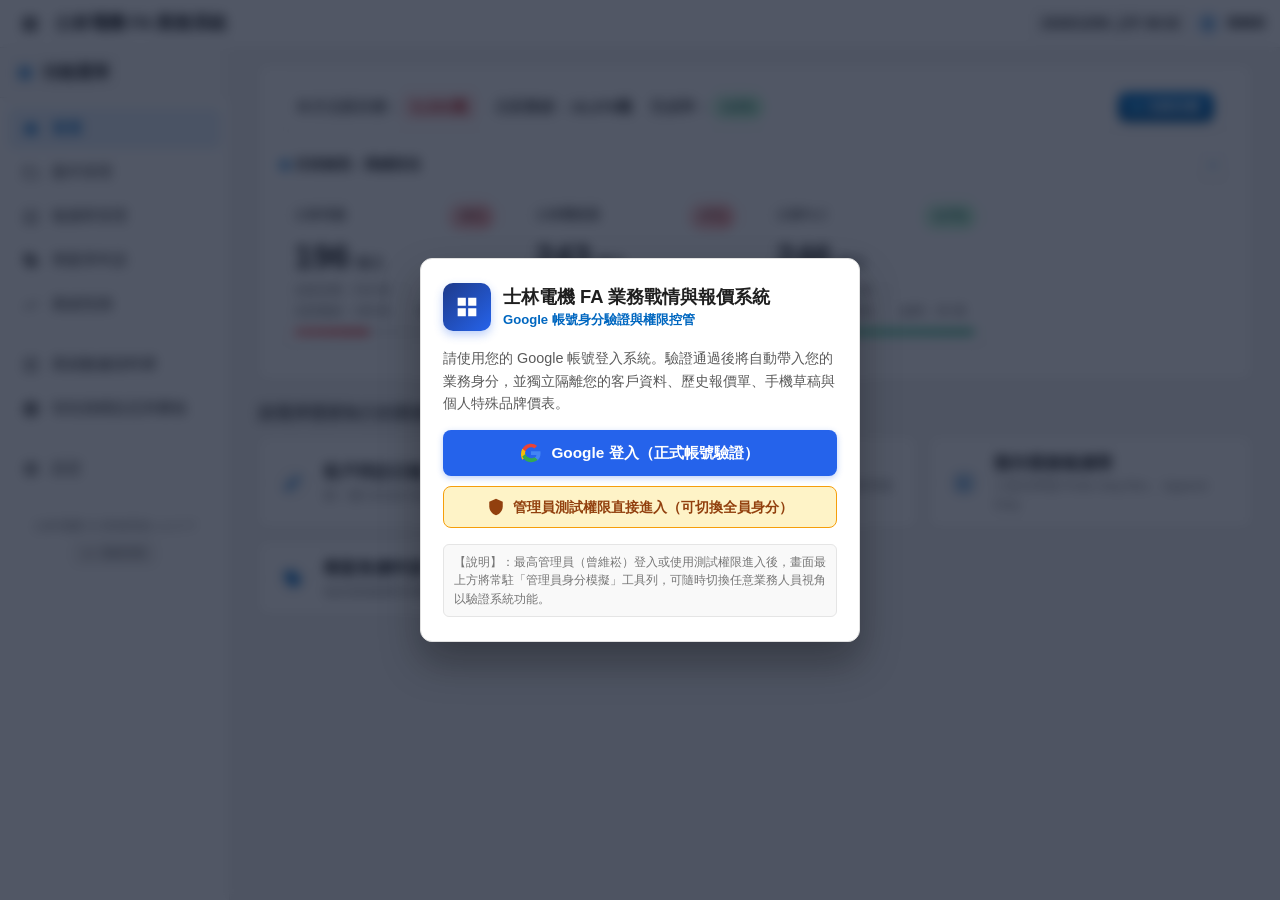
==== commit 50805afa: "v1.0.77：移除停用區切換分頁浮動提醒、帶入新建報價優先填入預設空白列、帶入按鈕移至產品雙表中排" ====
--- a/web/index.html
+++ b/web/index.html
@@ -1523,6 +1523,8 @@
                 </table>
               </div>
               <div class="pyside-p7-personal-btns">
+                <button type="button" id="btnP7BringToQuote" class="btn-pyside-green"
+                  style="flex:1; height:36px;">帶入新建報價</button>
                 <button type="button" id="btnProdMgmtDeleteSelected" class="btn-pyside-red"
                   style="flex:1; height:36px;">移至停用區</button>
                 <button type="button" id="btnRestoreDeactivatedProd" class="btn-pyside-green hidden"
@@ -1545,8 +1547,7 @@
                   <thead>
                     <tr>
                       <th class="col-corner-header" style="width:45px; text-align:center;">
-                        <input type="checkbox" id="chkAllStdProdP7" class="header-select-all-chk"
-                          title="全選 / 取消全選本頁" />
+                        <input type="checkbox" id="chkAllStdProdP7" class="header-select-all-chk" title="全選 / 取消全選本頁" />
                       </th>
                       <th class="resizable-th" style="width:220px;">產品型號<span class="col-resizer"></span></th>
                       <th class="resizable-th" style="width:105px;">牌價<span class="col-resizer"></span></th>
@@ -1569,11 +1570,6 @@
                 <button type="button" id="btnProdMgmtNextPage" class="btn-pyside-page" style="width:100px;">下一頁
                   &gt;</button>
               </div>
-            </div>
-
-            <div class="pyside-p7-bottom-btns">
-              <button type="button" id="btnP7BringToQuote" class="btn-pyside-green"
-                style="flex:1; height:38px;">帶入新建報價</button>
             </div>
           </div>
 
@@ -1857,8 +1853,7 @@
                   <thead>
                     <tr>
                       <th class="col-corner-header" style="width:45px; text-align:center;">
-                        <input type="checkbox" id="chkAllCustP6" class="header-select-all-chk"
-                          title="全選 / 取消全選本頁" />
+                        <input type="checkbox" id="chkAllCustP6" class="header-select-all-chk" title="全選 / 取消全選本頁" />
                       </th>
                       <th style="width:38px; color:#f39c12;">★</th>
                       <th class="resizable-th" style="width:105px;">聯絡人<span class="col-resizer"></span></th>
@@ -3876,13 +3871,13 @@
   <div id="authToastBanner" class="auth-toast-banner hidden"></div>
 
   <!-- 引用前端主腳本 (相對路徑) -->
-  <script src="js/app.js?v=20261118_v1_0_76"></script>
+  <script src="js/app.js?v=20261118_v1_0_77"></script>
 
   <!-- 註冊 Service Worker 實現 PWA 手機安裝為 App 與離線快取 -->
   <script>
     if ('serviceWorker' in navigator) {
       window.addEventListener('load', function () {
-        navigator.serviceWorker.register('./sw.js?v=20261118_v1_0_76')
+        navigator.serviceWorker.register('./sw.js?v=20261118_v1_0_77')
           .then(function (reg) {
             reg.update();
             console.log('[PWA] Service Worker 註冊成功，範疇：', reg.scope);
@@ -3890,8 +3885,7 @@
           .catch(function (err) {
             console.warn('[PWA] Service Worker 註冊失敗：', err);
           });
-      });
-    }
+     }
   </script>
 </body>
 
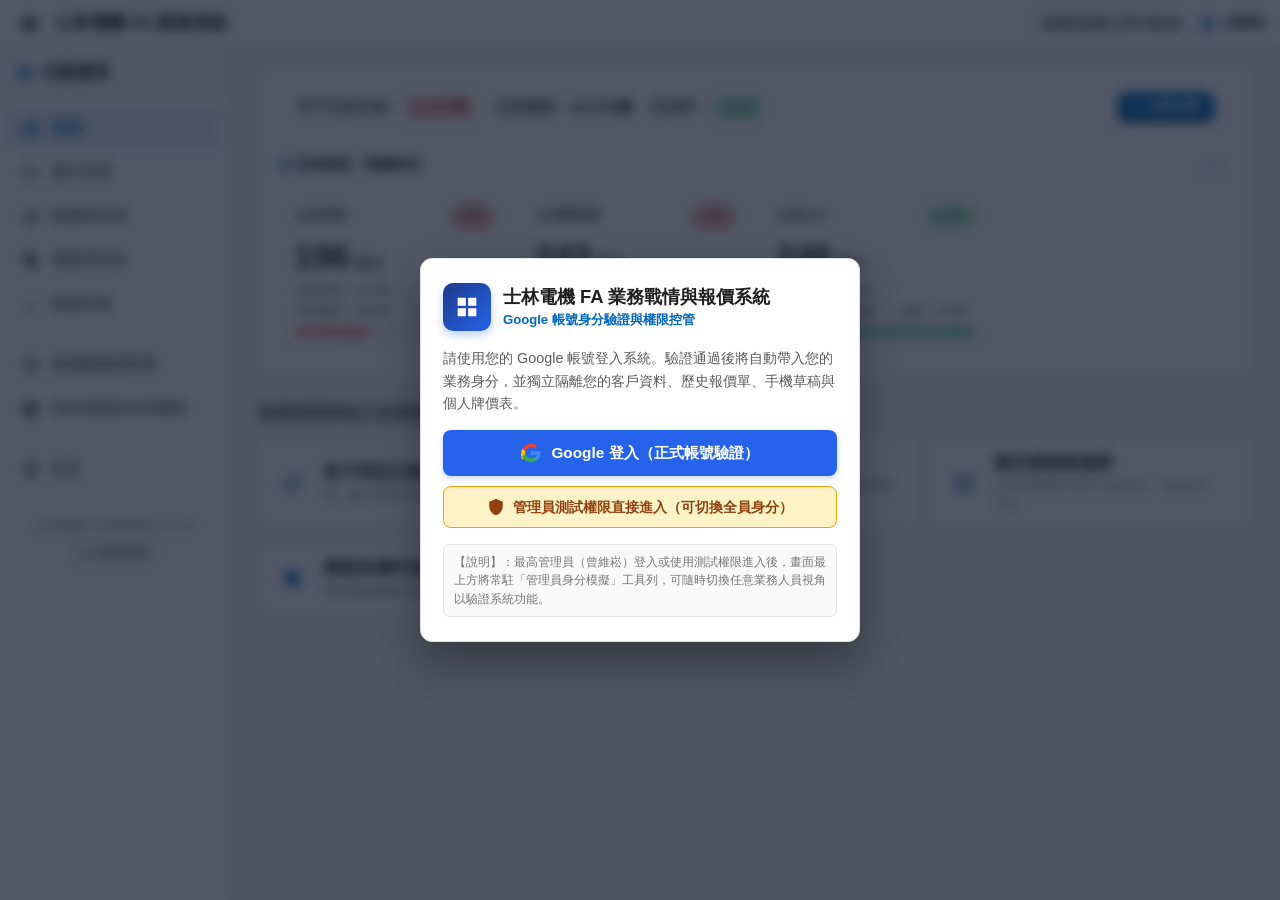
==== commit fca897e2: "完成：更新牌價表名稱、移除預警表重複拉桿與新增KPI卡片明細視窗 (v1.0.78)" ====
--- a/web/index.html
+++ b/web/index.html
@@ -817,7 +817,7 @@
               <path
                 d="M12 1L3 5v6c0 5.55 3.84 10.74 9 12 5.16-1.26 9-6.45 9-12V5l-9-4zm0 10.99h7c-.53 4.12-3.28 7.79-7 8.94V12H5V6.3l7-3.11v8.8z" />
             </svg>
-            <span>個人特殊品牌價</span>
+            <span>個人牌價表</span>
           </button>
         </div>
 
@@ -1437,7 +1437,7 @@
         </div>
 
         <!-- ====================================================================
-           子分頁 E：產品管理 (100% 滿版最大化：上方快速新增個人特殊品＋單一搜尋＋個人/標準品上下分區＋停用區)
+           子分頁 E：產品管理 (100% 滿版最大化：上方快速新增個人牌價表＋單一搜尋＋個人/發行牌價表上下分區＋停用區)
            ==================================================================== -->
         <div id="quoteSpecialProductsSection" class="hidden pyside-page-wrapper">
           <div class="pyside-top-toggle-bar">
@@ -1449,7 +1449,7 @@
           </div>
 
           <fieldset class="pyside-groupbox pyside-full-groupbox p7-top-edit-card">
-            <legend class="pyside-groupbox-legend">個人特殊品新增與修改</legend>
+            <legend class="pyside-groupbox-legend">個人牌價表新增與修改</legend>
             <div class="p7-top-edit-grid">
               <div class="p7-top-edit-field">
                 <label for="p7InputModel">型號 *</label>
@@ -1476,7 +1476,7 @@
               <button type="button" id="btnP7ClearForm" class="btn-pyside-outline"
                 style="min-width:140px; height:36px;">清空 / 新增模式</button>
               <button type="button" id="btnP7SaveProduct" class="btn-pyside-green"
-                style="flex:1; min-width:220px; height:36px;">新增個人特殊品經銷牌價表</button>
+                style="flex:1; min-width:220px; height:36px;">新增個人牌價表</button>
             </div>
           </fieldset>
 
@@ -1484,19 +1484,19 @@
             <div class="pyside-p7-search-row">
               <label for="inputQuoteProdMgmtSearch" class="pyside-p3-label">搜尋:</label>
               <input type="text" id="inputQuoteProdMgmtSearch" class="pyside-input"
-                placeholder="搜尋個人特殊品與公司共通標準品（型號或規格）..." style="flex:1;">
+                placeholder="搜尋個人牌價表與公司發行牌價表（型號或規格）..." style="flex:1;">
               <button type="button" id="btnQuoteProdMgmtSearch" class="btn-pyside-outline hidden">搜尋</button>
             </div>
 
-            <!-- 上方獨立表格區塊：個人特殊品經銷牌價表（含停用區與獨立高度拉桿） -->
+            <!-- 上方獨立表格區塊：個人牌價表（含停用區與獨立高度拉桿） -->
             <div class="p7-personal-table-section">
               <div class="p7-table-section-header">
                 <div class="pyside-pane-section-title" id="lblPersonalProdSectionTitle" style="color:#047857;">
-                  個人特殊品經銷牌價表</div>
+                  個人牌價表</div>
                 <span id="lblPersonalProdCountBadge" class="p7-table-count-badge">共 0 筆</span>
               </div>
               <div id="p7DeactivatedBanner" class="deactivated-zone-banner hidden">
-                停用區提醒：停用滿 30 天之個人特殊品將由系統自動永久刪除，如需保留請先勾選並按「還原選取產品」。
+                停用區提醒：停用滿 30 天之個人牌價表項目將由系統自動永久刪除，如需保留請先勾選並按「還原選取產品」。
               </div>
               <div class="pyside-full-table-wrap" id="personalProdTableWrap" style="height:220px;">
                 <table class="pyside-excel-table" id="quotePersonalProdMgmtTable">
@@ -1536,10 +1536,10 @@
               </div>
             </div>
 
-            <!-- 下方獨立表格區塊：公司共通標準品列表（獨立分頁與獨立高度拉桿） -->
+            <!-- 下方獨立表格區塊：公司發行牌價表（獨立分頁與獨立高度拉桿） -->
             <div class="p7-standard-table-section">
               <div class="p7-table-section-header">
-                <div class="pyside-pane-section-title" id="lblProdMgmtSectionTitle">公司共通標準品列表</div>
+                <div class="pyside-pane-section-title" id="lblProdMgmtSectionTitle">公司發行牌價表</div>
                 <span id="lblStdProdCountBadge" class="p7-table-count-badge">共 0 筆</span>
               </div>
               <div class="pyside-full-table-wrap" id="standardProdTableWrap" style="height:340px;">
@@ -1573,7 +1573,7 @@
             </div>
           </div>
 
-          <!-- 相容既有個人特殊品參考 DOM 節點（隱藏備用） -->
+          <!-- 相容既有個人牌價表參考 DOM 節點（隱藏備用） -->
           <div id="personalSpecialProductsSubPanel" class="hidden">
             <input type="text" id="inputSpecialModelNo">
             <input type="text" id="inputSpecialSpec">
@@ -1668,27 +1668,32 @@
 
           <!-- 4. 五大 KPI 指標卡片列 (總報價、已成交、未成交/失注、追蹤中、報價轉換率) -->
           <div class="pyside-dash-kpi-row">
-            <div class="pyside-dash-kpi-card">
+            <div class="pyside-dash-kpi-card" id="dashKpiCardAll" data-kpi-filter="all" role="button" tabindex="0"
+              title="點擊查看全部報價單明細" style="cursor:pointer; border-left:5px solid #2980b9; transition:all 0.18s ease;">
               <div class="kpi-card-title">總報價</div>
               <div class="kpi-card-main" id="qDashKpiTotalCnt" style="color:#2980b9;">0 件</div>
               <div class="kpi-card-sub" id="qDashKpiTotalAmt">金額: 0 萬</div>
             </div>
-            <div class="pyside-dash-kpi-card">
+            <div class="pyside-dash-kpi-card" id="dashKpiCardWon" data-kpi-filter="won" role="button" tabindex="0"
+              title="點擊查看已成交報價單明細" style="cursor:pointer; border-left:5px solid #27ae60; transition:all 0.18s ease;">
               <div class="kpi-card-title">已成交</div>
               <div class="kpi-card-main" id="qDashKpiWonCnt" style="color:#27ae60;">0 件</div>
               <div class="kpi-card-sub" id="qDashKpiWonAmt">金額: 0 萬</div>
             </div>
-            <div class="pyside-dash-kpi-card">
+            <div class="pyside-dash-kpi-card" id="dashKpiCardLost" data-kpi-filter="lost" role="button" tabindex="0"
+              title="點擊查看未成交/失注報價單明細" style="cursor:pointer; border-left:5px solid #c0392b; transition:all 0.18s ease;">
               <div class="kpi-card-title">未成交/失注</div>
               <div class="kpi-card-main" id="qDashKpiLostCnt" style="color:#c0392b;">0 件</div>
               <div class="kpi-card-sub" id="qDashKpiLostAmt">金額: 0 萬</div>
             </div>
-            <div class="pyside-dash-kpi-card">
+            <div class="pyside-dash-kpi-card" id="dashKpiCardPending" data-kpi-filter="pending" role="button" tabindex="0"
+              title="點擊查看追蹤中報價單明細" style="cursor:pointer; border-left:5px solid #f39c12; transition:all 0.18s ease;">
               <div class="kpi-card-title">追蹤中</div>
               <div class="kpi-card-main" id="qDashKpiPendingCnt" style="color:#f39c12;">0 件</div>
               <div class="kpi-card-sub" id="qDashKpiPendingAmt">金額: 0 萬</div>
             </div>
-            <div class="pyside-dash-kpi-card">
+            <div class="pyside-dash-kpi-card" id="dashKpiCardRate" data-kpi-filter="all" role="button" tabindex="0"
+              title="點擊查看報價轉換明細" style="cursor:pointer; border-left:5px solid #8e44ad; transition:all 0.18s ease;">
               <div class="kpi-card-title">報價轉換率</div>
               <div class="kpi-card-main" id="qDashKpiRateVal" style="color:#8e44ad;">0.0%</div>
               <div class="kpi-card-sub" id="qDashKpiRateSub">0/0 件</div>
@@ -1819,6 +1824,55 @@
           </fieldset>
           <div class="pyside-dash-drag-handle" data-target-wrap="dashChurnTableWrap" title="上下拖曳調整表格高度">
             <div class="drag-handle-grip"></div>
+          </div>
+
+          <!-- 8. KPI 指標卡片點擊明細視窗 (對標電腦版 DetailListDialog 8 欄表格) -->
+          <div id="dashKpiDetailModal" class="modal-overlay hidden" style="z-index:10600;">
+            <div class="fluent-dialog"
+              style="max-width:1020px; width:94vw; max-height:86vh; display:flex; flex-direction:column; padding:18px;">
+              <div
+                style="display:flex; align-items:center; justify-content:space-between; gap:12px; margin-bottom:12px; border-bottom:1px solid var(--border-card); padding-bottom:10px;">
+                <div style="display:flex; align-items:baseline; gap:12px; flex-wrap:wrap;">
+                  <h3 id="dashKpiDetailTitle"
+                    style="margin:0; font-size:16px; font-weight:700; color:var(--text-primary);">全部報價單明細</h3>
+                  <span id="dashKpiDetailCount" style="font-size:13px; color:#7f8c8d; font-weight:600;">共 0 筆</span>
+                </div>
+                <div style="display:flex; align-items:center; gap:14px;">
+                  <span id="dashKpiDetailTotalAmt" style="font-size:14px; color:#2980b9; font-weight:700;">總金額(未稅):
+                    $0</span>
+                  <button type="button" id="btnCloseDashKpiDetailTop" class="btn-pyside-outline"
+                    style="padding:4px 12px; height:30px;">關閉</button>
+                </div>
+              </div>
+              <div class="pyside-full-table-wrap" id="dashKpiDetailTableWrap"
+                style="flex:1; min-height:260px; max-height:62vh; overflow:auto;">
+                <table class="pyside-excel-table" id="dashKpiDetailTable">
+                  <thead>
+                    <tr>
+                      <th style="width:155px;">報價單號</th>
+                      <th style="width:105px;">報價日期</th>
+                      <th style="width:200px;">客戶名稱</th>
+                      <th style="width:105px;">聯絡人</th>
+                      <th style="width:110px;">專案屬性</th>
+                      <th style="width:115px;">金額(未稅)</th>
+                      <th style="width:95px;">狀態</th>
+                      <th style="width:115px;">取單金額</th>
+                    </tr>
+                  </thead>
+                  <tbody id="dashKpiDetailTableBody"></tbody>
+                </table>
+              </div>
+              <div
+                style="display:flex; align-items:center; justify-content:space-between; gap:10px; flex-wrap:wrap; margin-top:12px; padding-top:8px; border-top:1px solid var(--border-card);">
+                <span style="font-size:12px; color:#7f8c8d;">提示：點選報價單後按右側按鈕，或雙擊任一筆報價單直接切換至新建報價單編輯</span>
+                <div style="display:flex; gap:8px;">
+                  <button type="button" id="btnOpenSelectedKpiQuote" class="btn-pyside-blue"
+                    style="height:34px; padding:0 16px;">開啟選取報價單</button>
+                  <button type="button" id="btnCloseDashKpiDetailBottom" class="btn-pyside-outline"
+                    style="height:34px; padding:0 18px;">關閉</button>
+                </div>
+              </div>
+            </div>
           </div>
         </div>
 
@@ -3687,7 +3741,7 @@
       </div>
 
       <p class="login-card-desc">
-        請使用您的 Google 帳號登入系統。驗證通過後將自動帶入您的業務身分，並獨立隔離您的客戶資料、歷史報價單、手機草稿與個人特殊品牌價表。
+        請使用您的 Google 帳號登入系統。驗證通過後將自動帶入您的業務身分，並獨立隔離您的客戶資料、歷史報價單、手機草稿與個人牌價表。
       </p>
 
       <div id="loginStatusMessage" class="login-status-msg hidden"></div>
@@ -3871,13 +3925,13 @@
   <div id="authToastBanner" class="auth-toast-banner hidden"></div>
 
   <!-- 引用前端主腳本 (相對路徑) -->
-  <script src="js/app.js?v=20261118_v1_0_77"></script>
+  <script src="js/app.js?v=20261118_v1_0_78"></script>
 
   <!-- 註冊 Service Worker 實現 PWA 手機安裝為 App 與離線快取 -->
   <script>
     if ('serviceWorker' in navigator) {
       window.addEventListener('load', function () {
-        navigator.serviceWorker.register('./sw.js?v=20261118_v1_0_77')
+        navigator.serviceWorker.register('./sw.js?v=20261118_v1_0_78')
           .then(function (reg) {
             reg.update();
             console.log('[PWA] Service Worker 註冊成功，範疇：', reg.scope);
@@ -3885,7 +3939,8 @@
           .catch(function (err) {
             console.warn('[PWA] Service Worker 註冊失敗：', err);
           });
-     }
+      });
+    }
   </script>
 </body>
 
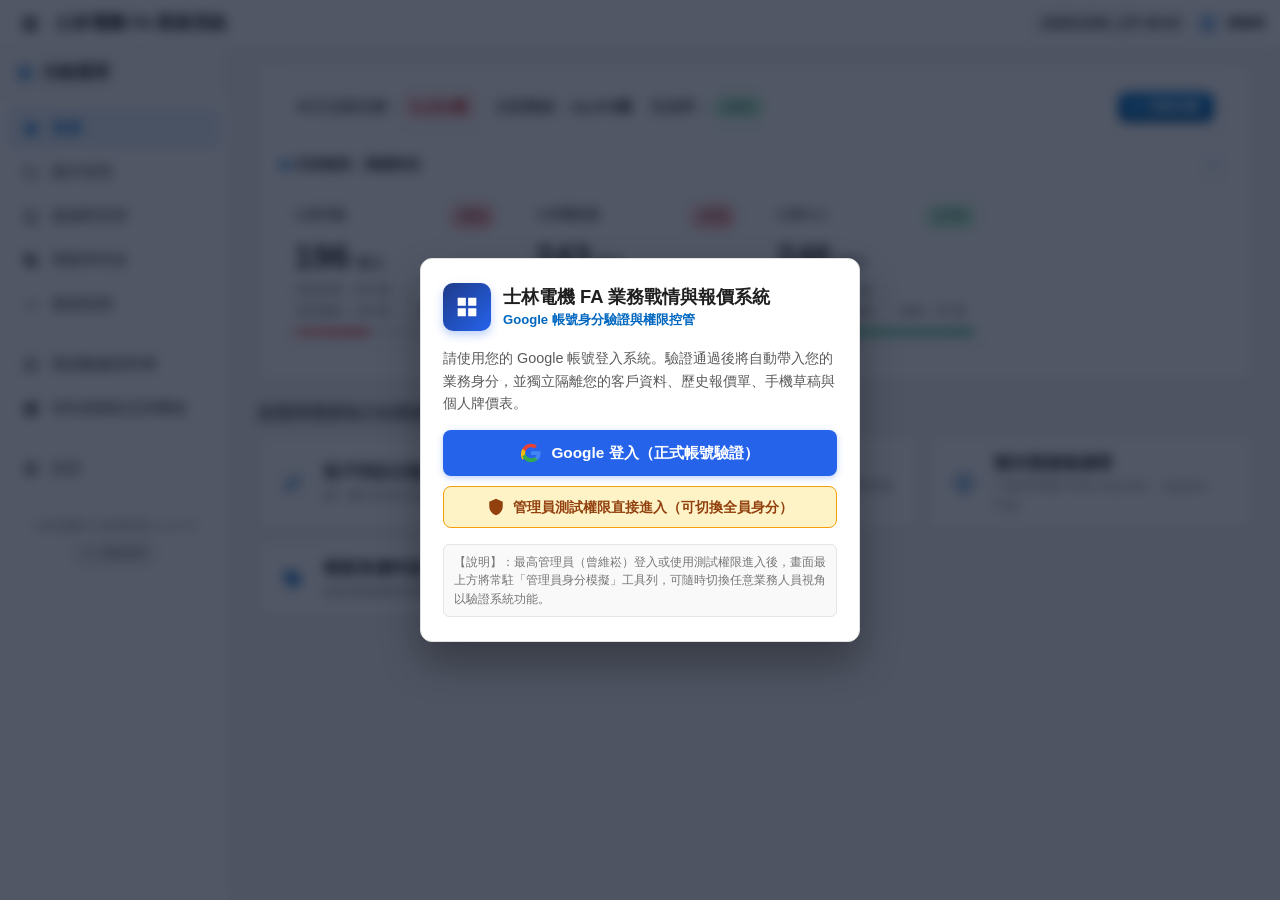
==== commit 6e2a6ce7: "完成：v1.0.79 優化三階段歷史資料匯入效能（非同步分批切割、拔除迴圈內重複存檔與IndexedDB防爆保護）" ====
--- a/web/index.html
+++ b/web/index.html
@@ -1686,8 +1686,9 @@
               <div class="kpi-card-main" id="qDashKpiLostCnt" style="color:#c0392b;">0 件</div>
               <div class="kpi-card-sub" id="qDashKpiLostAmt">金額: 0 萬</div>
             </div>
-            <div class="pyside-dash-kpi-card" id="dashKpiCardPending" data-kpi-filter="pending" role="button" tabindex="0"
-              title="點擊查看追蹤中報價單明細" style="cursor:pointer; border-left:5px solid #f39c12; transition:all 0.18s ease;">
+            <div class="pyside-dash-kpi-card" id="dashKpiCardPending" data-kpi-filter="pending" role="button"
+              tabindex="0" title="點擊查看追蹤中報價單明細"
+              style="cursor:pointer; border-left:5px solid #f39c12; transition:all 0.18s ease;">
               <div class="kpi-card-title">追蹤中</div>
               <div class="kpi-card-main" id="qDashKpiPendingCnt" style="color:#f39c12;">0 件</div>
               <div class="kpi-card-sub" id="qDashKpiPendingAmt">金額: 0 萬</div>
@@ -3925,13 +3926,13 @@
   <div id="authToastBanner" class="auth-toast-banner hidden"></div>
 
   <!-- 引用前端主腳本 (相對路徑) -->
-  <script src="js/app.js?v=20261118_v1_0_78"></script>
+  <script src="js/app.js?v=20261118_v1_0_79"></script>
 
   <!-- 註冊 Service Worker 實現 PWA 手機安裝為 App 與離線快取 -->
   <script>
     if ('serviceWorker' in navigator) {
       window.addEventListener('load', function () {
-        navigator.serviceWorker.register('./sw.js?v=20261118_v1_0_78')
+        navigator.serviceWorker.register('./sw.js?v=20261118_v1_0_79')
           .then(function (reg) {
             reg.update();
             console.log('[PWA] Service Worker 註冊成功，範疇：', reg.scope);
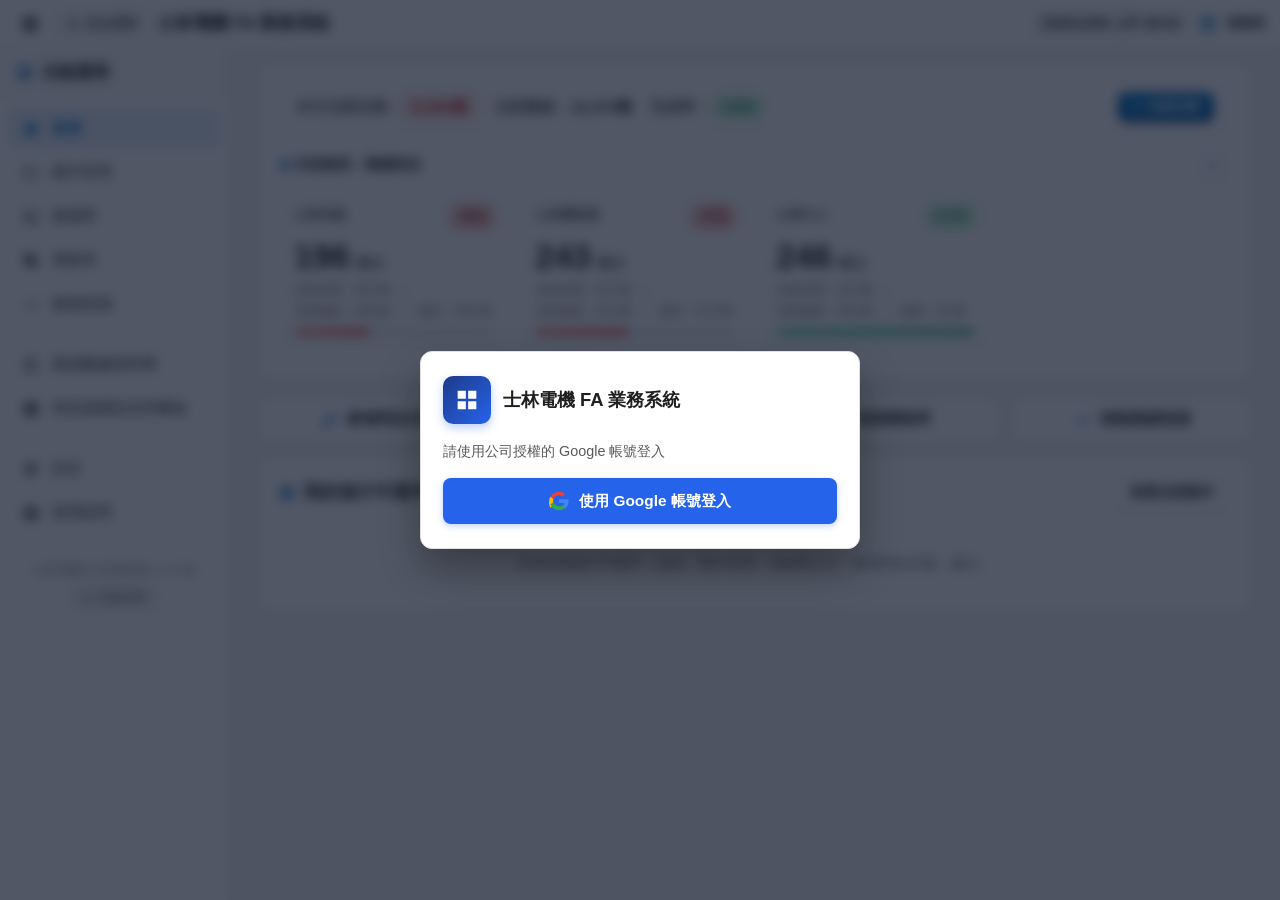
==== commit e7846ace: "v1.0.88：全面資安止血（清除公開打包檔與機密、洗淨歷史、改由 Google 登入雲端同步）" ====
--- a/web/index.html
+++ b/web/index.html
@@ -3,7 +3,7 @@
 
 <head>
   <meta charset="UTF-8" />
-  <meta name="viewport" content="width=device-width, initial-scale=1.0, maximum-scale=1.0, user-scalable=no" />
+  <meta name="viewport" content="width=device-width, initial-scale=1.0, maximum-scale=5.0, user-scalable=yes" />
   <title>士林電機 FA 業務戰情與報價系統</title>
 
   <!-- PWA 設定與手機桌面 App 圖示 -->
@@ -16,7 +16,7 @@
   <link rel="apple-touch-icon" href="apple-touch-icon-v2.png" />
 
   <!-- 核心微軟現代辦公風格樣式表 (相對路徑支援 GitHub Pages) -->
-  <link rel="stylesheet" href="css/style.css?v=20261116_v1_0_67" />
+  <link rel="stylesheet" href="css/style.css?v=20261126_v1_0_88" />
 
   <!-- Google Identity Services 官方驗證腳本 -->
   <script src="https://accounts.google.com/gsi/client" async defer></script>
@@ -33,9 +33,22 @@
           <path d="M4 4h7v7H4V4zm9 0h7v7h-7V4zm-9 9h7v7H4v-7zm9 0h7v7h-7v-7z" />
         </svg>
       </button>
+      <button id="btnToggleMainSidebar" class="desktop-sidebar-toggle-btn" type="button" title="展開或收合左側功能選單"
+        aria-label="展開或收合左側功能選單">
+        <svg class="icon-svg" style="width:16px; height:16px;" viewBox="0 0 24 24">
+          <path d="M3 18h18v-2H3v2zm0-5h18v-2H3v2zm0-7v2h18V6H3z" />
+        </svg>
+        <span id="lblToggleMainSidebar">收合選單</span>
+      </button>
       <span class="brand-title">士林電機 FA 業務系統</span>
     </div>
     <div class="top-bar-controls">
+      <div id="topAdminImpersonateWrap" class="top-admin-capsule hidden" title="管理員切換檢視業務身分">
+        <span class="top-admin-tag">管理員</span>
+        <select id="adminImpersonateSelect" class="top-admin-select" aria-label="切換模擬業務身分"></select>
+        <button type="button" id="btnOpenPermModal" class="top-admin-btn" title="人員與權限設定">權限</button>
+        <button type="button" id="btnSwitchGoogleAccount" class="top-admin-btn" title="切換 Google 帳號">切換</button>
+      </div>
       <div class="user-badge" id="headerUserBadge" style="cursor:pointer;" title="點擊可切換 Google 帳號或登出">
         <span id="headerClock" class="clock-display">2026/10/21 下午 04:32</span>
         <div class="user-avatar" id="headerUserAvatar" title="目前檢視業務">曾</div>
@@ -44,33 +57,7 @@
     </div>
   </header>
 
-  <!-- 管理員身分模擬切換工具列 (對齊圖三，僅授權管理員帳號或測試環境自動啟用，100% Zero Emoji) -->
-  <div id="adminImpersonateBar" class="admin-impersonate-bar hidden">
-    <div class="admin-impersonate-inner">
-      <svg class="icon-svg admin-shield-icon" viewBox="0 0 24 24" aria-hidden="true">
-        <path
-          d="M12 1L3 5v6c0 5.55 3.84 10.74 9 12 5.16-1.26 9-6.45 9-12V5l-9-4zm0 10.99h7c-.53 4.12-3.28 7.79-7 8.94V12H5V6.3l7-3.11v8.8z" />
-      </svg>
-      <label for="adminImpersonateSelect" class="admin-impersonate-label">管理員身分模擬：</label>
-      <select id="adminImpersonateSelect" class="admin-impersonate-select" aria-label="切換模擬業務身分">
-        <!-- 由 JavaScript 根據 getOrderedSalespersons() 動態填入業務與主管名單 -->
-      </select>
-    </div>
-    <div class="admin-impersonate-actions">
-      <button type="button" id="btnOpenPermModal" class="admin-perm-btn" title="前往人員與權限設定總表">
-        <svg class="icon-svg" style="width:13px; height:13px;" viewBox="0 0 24 24" aria-hidden="true">
-          <path d="M12 1L3 5v6c0 5.55 3.84 10.74 9 12 5.16-1.26 9-6.45 9-12V5l-9-4z" />
-        </svg>
-        <span>權限設定</span>
-      </button>
-      <div class="admin-impersonate-tag" id="adminImpersonateTag">測試權限已啟用</div>
-      <button type="button" id="btnSwitchGoogleAccount" class="admin-switch-auth-btn" title="切換 Google 帳號或重新驗證">
-        切換帳號
-      </button>
-    </div>
-  </div>
-
-  <!-- 電腦版雙欄桌面軟體結構（左側側邊欄 ＋ 右側工作區）與手機版抽屜容器 -->
+  <!-- 電腦版雙欄桌面軟體結構（左側固定單一主導覽 ＋ 右側工作區）與手機版抽屜容器 -->
   <div class="app-body-wrapper">
     <!-- 4 方格點擊滑出的抽屜導覽選單 (電腦版常駐左側，手機版為滑出抽屜) -->
     <div id="drawerOverlay" class="drawer-overlay hidden">
@@ -103,14 +90,14 @@
               <path
                 d="M19 3H5c-1.1 0-2 .9-2 2v14c0 1.1.9 2 2 2h14c1.1 0 2-.9 2-2V5c0-1.1-.9-2-2-2zm0 16H5V5h14v14zM7 10h2v7H7zm4-3h2v10h-2zm4 6h2v4h-2z" />
             </svg>
-            <span>報價單管理</span>
+            <span>報價單</span>
           </button>
           <button id="navItemSpecials" class="drawer-nav-item" type="button">
             <svg class="icon-svg" viewBox="0 0 24 24">
               <path
                 d="M21.41 11.58l-9-9C12.05 2.22 11.55 2 11 2H4c-1.1 0-2 .9-2 2v7c0 .55.22 1.05.59 1.42l9 9c.36.36.86.58 1.41.58.55 0 1.05-.22 1.41-.59l7-7c.37-.36.59-.86.59-1.41 0-.55-.23-1.06-.59-1.42zM5.5 7C4.67 7 4 6.33 4 5.5S4.67 4 5.5 4 7 4.67 7 5.5 6.33 7 5.5 7z" />
             </svg>
-            <span>專案單申請</span>
+            <span>專案單</span>
           </button>
           <button id="navItemForecast" class="drawer-nav-item" type="button">
             <svg class="icon-svg" viewBox="0 0 24 24">
@@ -137,15 +124,22 @@
           <button id="navItemSettings" class="drawer-nav-item" type="button">
             <svg class="icon-svg" viewBox="0 0 24 24">
               <path
-                d="M19.14 12.94c.04-.3.06-.61.06-.94 0-.32-.02-.64-.07-.94l2.03-1.58c.18-.14.23-.41.12-.61l-1.92-3.32c-.12-.22-.37-.29-.59-.22l-2.39.96c-.5-.38-1.03-.7-1.62-.94l-.36-2.54c-.04-.24-.24-.41-.48-.41h-3.84c-.24 0-.43.17-.47.41l-.36 2.54c-.59.24-1.13.57-1.62.94l-2.39-.96c-.22-.08-.47 0-.59.22L2.74 8.87c-.12.21-.08.47.12.61l2.03 1.58c-.05.3-.09.63-.09.94s.02.64.07.94l-2.03 1.58c-.18.14-.23.41-.12.61l1.92 3.32c.12.22.37.29.59.22l2.39-.96c.5.38 1.03.7 1.62.94l.36 2.54c.05.24.24.41.48.41h3.84c.24 0 .44-.17.47-.41l.36-2.54c.59-.24 1.13-.56 1.62-.94l2.39.96c.22.08.47 0 .59-.22l1.92-3.32c.12-.22.07-.47-.12-.61l-2.01-1.58zM12 15.6c-1.98 0-3.6-1.62-3.6-3.6s1.62-3.6 3.6-3.6 3.6 1.62 3.6 3.6-1.62 3.6-3.6 3.6z" />
+                d="M19.14 12.94c.04-.3.06-.61.06-.94 0-.32-.02-.64-.07-.94l2.03-1.58c.18-.14.23-.41.12-.61l-1.92-3.32c-.12-.22-.37-.29-.59-.22l-2.39.96c-.5-.38-1.03-.7-1.62-.94l-.36-2.54c-.04-.24-.24-.41-.48-.41h-3.84c-.24 0-.43.17-.47.41l-.36 2.54c-.59.24-1.13.57-1.62.94l-2.39-.96c-.22-.08-.47 0-.59.22L2.74 8.87c-.12.21-.08.47.12.61l2.03 1.58c-.05.3-.09.63-.09.94s.02.64.07.94l-2.03 1.58c-.18.14-.23.41-.12.61l1.92 3.32c.12.22.37.29.59.22l2.39-.96c.5.38 1.03.7 1.62.94l.36 2.54c.05.24.24.41.48.41h3.84c.24 0 .44-.17.47-.41l.36-2.54c.59-.24 1.13-.56 1.62-.94l.39.96c.22.08.47 0 .59-.22l1.92-3.32c.12-.22.07-.47-.12-.61l-2.01-1.58zM12 15.6c-1.98 0-3.6-1.62-3.6-3.6s1.62-3.6 3.6-3.6 3.6 1.62 3.6 3.6-1.62 3.6-3.6 3.6z" />
             </svg>
             <span>設定</span>
+          </button>
+          <button id="navItemHelp" class="drawer-nav-item" type="button">
+            <svg class="icon-svg" viewBox="0 0 24 24">
+              <path
+                d="M12 2C6.48 2 2 6.48 2 12s4.48 10 10 10 10-4.48 10-10S17.52 2 12 2zm1 17h-2v-2h2v2zm2.07-7.75l-.9.92C13.45 12.9 13 13.5 13 15h-2v-.5c0-1.1.45-2.1 1.17-2.83l1.24-1.26c.37-.36.59-.86.59-1.41 0-1.1-.9-2-2-2s-2 .9-2 2H8c0-2.21 1.79-4 4-4s4 1.79 4 4c0 .88-.36 1.68-.93 2.25z" />
+            </svg>
+            <span>使用說明</span>
           </button>
           <!-- 4 方格點擊滑出的抽屜導覽選單 (App Launcher Drawer) -->
           <div class="drawer-divider"></div>
           <div class="drawer-version-tag">
             <span id="sidebarAppVersionText" class="version-text" data-version-template="士林電機 FA 業務系統 {v}">士林電機 FA 業務系統
-              v1.0.59</span>
+              v1.0.88</span>
             <button id="btnClearCacheDrawer" class="btn-clear-cache" type="button" title="清除快取並載入最新版">
               <svg class="icon-svg-xs" viewBox="0 0 24 24">
                 <path
@@ -153,155 +147,6 @@
               </svg>
               <span>清除快取</span>
             </button>
-          </div>
-
-          <!-- 主業務系統側邊欄下方「管理員身分模擬」專區 -->
-          <div id="mainSidebarAdminBox" class="quote-sidebar-admin-box hidden" style="margin: 8px 12px 14px 12px;">
-            <div class="quote-sidebar-admin-header">
-              <svg class="icon-svg admin-shield-icon" viewBox="0 0 24 24" aria-hidden="true">
-                <path
-                  d="M12 1L3 5v6c0 5.55 3.84 10.74 9 12 5.16-1.26 9-6.45 9-12V5l-9-4zm0 10.99h7c-.53 4.12-3.28 7.79-7 8.94V12H5V6.3l7-3.11v8.8z" />
-              </svg>
-              <span>管理員身分模擬</span>
-            </div>
-            <select id="mainSidebarImpersonateSelect" class="quote-sidebar-admin-select" aria-label="主系統側邊欄切換模擬業務身分">
-              <!-- 由 JavaScript 根據 getOrderedSalespersons() 動態填入業務與主管名單 -->
-            </select>
-            <div class="quote-sidebar-admin-actions">
-              <button type="button" id="btnMainSidebarPermModal" class="quote-sidebar-admin-btn perm"
-                title="前往人員與權限設定總表">
-                權限設定
-              </button>
-              <button type="button" id="btnMainSidebarSwitchAccount" class="quote-sidebar-admin-btn account"
-                title="切換 Google 帳號或重新驗證">
-                切換帳號
-              </button>
-            </div>
-            <div class="quote-sidebar-admin-tag">測試權限已啟用</div>
-          </div>
-        </div>
-
-        <!-- 報價管理系統專屬側邊欄選單 (100% 對標電腦版 _QuotationApp 9 大功能頁 + 時鐘 + 底部離開按鈕) -->
-        <div id="quoteSidebarNavList" class="drawer-nav-list quote-sidebar-mode hidden">
-          <div class="quote-sidebar-brand-title" id="quoteSidebarBrandTitle">報價管理系統</div>
-
-          <button id="btnQuoteNavCreate" class="drawer-nav-item quote-nav-btn active" data-quote-page="create"
-            type="button">
-            <svg class="quote-nav-svg" viewBox="0 0 24 24" fill="none" stroke="currentColor" stroke-width="2">
-              <path d="M14 2H6a2 2 0 0 0-2 2v16a2 2 0 0 0 2 2h12a2 2 0 0 0 2-2V8z"></path>
-              <polyline points="14 2 14 8 20 8"></polyline>
-              <line x1="16" y1="13" x2="8" y2="13"></line>
-              <line x1="16" y1="17" x2="8" y2="17"></line>
-            </svg>
-            <span>新建報價單</span>
-          </button>
-          <button id="btnQuoteNavDrafts" class="drawer-nav-item quote-nav-btn" data-quote-page="drafts" type="button">
-            <svg class="quote-nav-svg" viewBox="0 0 24 24" fill="none" stroke="currentColor" stroke-width="2">
-              <rect x="5" y="2" width="14" height="20" rx="2" ry="2"></rect>
-              <line x1="12" y1="18" x2="12.01" y2="18"></line>
-            </svg>
-            <span>手機報價</span>
-            <span id="quoteDraftsCountBadge" class="quote-nav-badge hidden">0</span>
-            <span id="quoteMobileDraftDot" class="quote-nav-red-dot hidden" title="有待覆核手機草稿"></span>
-          </button>
-          <button id="btnQuoteNavHistory" class="drawer-nav-item quote-nav-btn" data-quote-page="history" type="button">
-            <svg class="quote-nav-svg" viewBox="0 0 24 24" fill="none" stroke="currentColor" stroke-width="2">
-              <path d="M22 19a2 2 0 0 1-2 2H4a2 2 0 0 1-2-2V5a2 2 0 0 1 2-2h5l2 3h9a2 2 0 0 1 2 2z"></path>
-            </svg>
-            <span>報價單管理</span>
-          </button>
-          <button id="btnQuoteNavDashboard" class="drawer-nav-item quote-nav-btn" data-quote-page="dashboard"
-            type="button">
-            <svg class="quote-nav-svg" viewBox="0 0 24 24" fill="none" stroke="currentColor" stroke-width="2">
-              <line x1="18" y1="20" x2="18" y2="10"></line>
-              <line x1="12" y1="20" x2="12" y2="4"></line>
-              <line x1="6" y1="20" x2="6" y2="14"></line>
-            </svg>
-            <span>大數據分析</span>
-          </button>
-          <button id="btnQuoteNavAnalysis" class="drawer-nav-item quote-nav-btn" data-quote-page="analysis"
-            type="button">
-            <svg class="quote-nav-svg" viewBox="0 0 24 24" fill="none" stroke="currentColor" stroke-width="2">
-              <polyline points="22 12 18 12 15 21 9 3 6 12 2 12"></polyline>
-            </svg>
-            <span>歷史單價分析</span>
-          </button>
-          <button id="btnQuoteNavCustomers" class="drawer-nav-item quote-nav-btn" data-quote-page="customers"
-            type="button">
-            <svg class="quote-nav-svg" viewBox="0 0 24 24" fill="none" stroke="currentColor" stroke-width="2">
-              <path d="M17 21v-2a4 4 0 0 0-4-4H5a4 4 0 0 0-4 4v2"></path>
-              <circle cx="9" cy="7" r="4"></circle>
-              <path d="M23 21v-2a4 4 0 0 0-3-3.87"></path>
-              <path d="M16 3.13a4 4 0 0 1 0 7.75"></path>
-            </svg>
-            <span>客戶管理</span>
-          </button>
-          <button id="btnQuoteNavProducts" class="drawer-nav-item quote-nav-btn" data-quote-page="products"
-            type="button">
-            <svg class="quote-nav-svg" viewBox="0 0 24 24" fill="none" stroke="currentColor" stroke-width="2">
-              <path
-                d="M21 16V8a2 2 0 0 0-1-1.73l-7-4a2 2 0 0 0-2 0l-7 4A2 2 0 0 0 3 8v8a2 2 0 0 0 1 1.73l7 4a2 2 0 0 0 2 0l7-4A2 2 0 0 0 21 16z">
-              </path>
-              <polyline points="3.27 6.96 12 12.01 20.73 6.96"></polyline>
-              <line x1="12" y1="22.08" x2="12" y2="12"></line>
-            </svg>
-            <span>產品管理</span>
-          </button>
-          <button id="btnQuoteNavSettings" class="drawer-nav-item quote-nav-btn" data-quote-page="settings"
-            type="button">
-            <svg class="quote-nav-svg" viewBox="0 0 24 24" fill="none" stroke="currentColor" stroke-width="2">
-              <circle cx="12" cy="12" r="3"></circle>
-              <path
-                d="M19.4 15a1.65 1.65 0 0 0 .33 1.82l.06.06a2 2 0 0 1 0 2.83 2 2 0 0 1-2.83 0l-.06-.06a1.65 1.65 0 0 0-1.82-.33 1.65 1.65 0 0 0-1 1.51V21a2 2 0 0 1-2 2 2 2 0 0 1-2-2v-.09A1.65 1.65 0 0 0 9 19.4a1.65 1.65 0 0 0-1.82.33l-.06.06a2 2 0 0 1-2.83 0 2 2 0 0 1 0-2.83l.06-.06a1.65 1.65 0 0 0 .33-1.82 1.65 1.65 0 0 0-1.51-1H3a2 2 0 0 1-2-2 2 2 0 0 1 2-2h.09A1.65 1.65 0 0 0 4.6 9a1.65 1.65 0 0 0-.33-1.82l-.06-.06a2 2 0 0 1 0-2.83 2 2 0 0 1 2.83 0l.06.06a1.65 1.65 0 0 0 1.82.33H9a1.65 1.65 0 0 0 1-1.51V3a2 2 0 0 1 2-2 2 2 0 0 1 2 2v.09a1.65 1.65 0 0 0 1 1.51 1.65 1.65 0 0 0 1.82-.33l.06-.06a2 2 0 0 1 2.83 0 2 2 0 0 1 0 2.83l-.06.06a1.65 1.65 0 0 0-.33 1.82V9a1.65 1.65 0 0 0 1.51 1H21a2 2 0 0 1 2 2 2 2 0 0 1-2 2h-.09a1.65 1.65 0 0 0-1.51 1z">
-              </path>
-            </svg>
-            <span>系統設定</span>
-          </button>
-          <button id="btnQuoteNavHelp" class="drawer-nav-item quote-nav-btn" data-quote-page="help" type="button">
-            <svg class="quote-nav-svg" viewBox="0 0 24 24" fill="none" stroke="currentColor" stroke-width="2">
-              <circle cx="12" cy="12" r="10"></circle>
-              <path d="M9.09 9a3 3 0 0 1 5.83 1c0 2-3 3-3 3"></path>
-              <line x1="12" y1="17" x2="12.01" y2="17"></line>
-            </svg>
-            <span>使用說明</span>
-          </button>
-
-          <div class="quote-sidebar-footer">
-            <button id="btnExitQuotationSystem" class="btn-exit-quotation-system" type="button" title="返回 FA 業務戰情主系統">
-              <svg class="icon-svg" viewBox="0 0 24 24">
-                <path d="M20 11H7.83l5.59-5.59L12 4l-8 8 8 8 1.41-1.41L7.83 13H20v-2z" />
-              </svg>
-              <span>離開報價單功能</span>
-            </button>
-
-            <!-- 報價系統側邊欄「管理員身分模擬」專區（放置在離開報價單功能下方） -->
-            <div id="quoteSidebarAdminBox" class="quote-sidebar-admin-box hidden">
-              <div class="quote-sidebar-admin-header">
-                <svg class="icon-svg admin-shield-icon" viewBox="0 0 24 24" aria-hidden="true">
-                  <path
-                    d="M12 1L3 5v6c0 5.55 3.84 10.74 9 12 5.16-1.26 9-6.45 9-12V5l-9-4zm0 10.99h7c-.53 4.12-3.28 7.79-7 8.94V12H5V6.3l7-3.11v8.8z" />
-                </svg>
-                <span>管理員身分模擬</span>
-              </div>
-              <select id="quoteSidebarImpersonateSelect" class="quote-sidebar-admin-select" aria-label="側邊欄切換模擬業務身分">
-                <!-- 由 JavaScript 根據 getOrderedSalespersons() 動態填入業務與主管名單 -->
-              </select>
-              <div class="quote-sidebar-admin-actions">
-                <button type="button" id="btnQuoteSidebarPermModal" class="quote-sidebar-admin-btn perm"
-                  title="前往人員與權限設定總表">
-                  權限設定
-                </button>
-                <button type="button" id="btnQuoteSidebarSwitchAccount" class="quote-sidebar-admin-btn account"
-                  title="切換 Google 帳號或重新驗證">
-                  切換帳號
-                </button>
-              </div>
-              <div class="quote-sidebar-admin-tag">測試權限已啟用</div>
-            </div>
-
-            <div class="quote-sidebar-clock" id="quoteSidebarClock">2026-11-06 13:00</div>
-            <div class="quote-sidebar-meta hidden" id="quoteSidebarMetaInfo">捨入：百位數 / 無條件捨去</div>
-            <div class="quote-sidebar-meta hidden" id="quoteSidebarStockTime">L廠庫存更新：10/15 10:12</div>
           </div>
         </div>
       </nav>
@@ -459,64 +304,52 @@
         </div>
 
         <!-- ====================================================================
-           計分板正下方：選擇需要的功能 (Action Hub 4 大模組大卡片)
+           計分板正下方：快捷操作列與進行中案件速覽
            ==================================================================== -->
-        <div style="margin-top:20px; margin-bottom:8px;">
-          <h3 style="font-size:1.05em; font-weight:600; color:var(--text-secondary); margin:0 0 10px;">請選擇需要執行的業務功能：
-          </h3>
-        </div>
-
-        <div class="action-grid" style="grid-template-columns: repeat(auto-fit, minmax(260px, 1fr));">
-          <div id="btnQuickReport" class="action-card-btn" role="button" tabindex="0" title="點擊前往客戶拜訪日報填寫">
-            <div class="action-icon-circle">
-              <svg class="icon-svg" style="width:20px; height:20px;" viewBox="0 0 24 24">
-                <path
-                  d="M3 17.25V21h3.75L17.81 9.94l-3.75-3.75L3 17.25zM20.71 7.04c.39-.39.39-1.02 0-1.41l-2.34-2.34c-.39-.39-1.02-.39-1.41 0l-1.83 1.83 3.75 3.75 1.83-1.83z" />
-              </svg>
-            </div>
-            <div>
-              <div class="action-btn-title" style="font-size:1.05em;">客戶拜訪日報</div>
-              <div class="action-btn-subtitle">第一層 OGSM 拜訪紀錄、自動帶入免重填</div>
-            </div>
-          </div>
-
-          <div id="btnQuickDeals" class="action-card-btn" role="button" tabindex="0" title="點擊前往商機與專案案件追蹤看板">
-            <div class="action-icon-circle">
-              <svg class="icon-svg" style="width:20px; height:20px;" viewBox="0 0 24 24">
+        <div id="homeQuickActionsBar" class="home-quick-actions-bar">
+          <button id="btnQuickReport" type="button" class="home-quick-pill-btn" title="新增客戶拜訪日報">
+            <svg class="icon-svg" viewBox="0 0 24 24">
+              <path
+                d="M3 17.25V21h3.75L17.81 9.94l-3.75-3.75L3 17.25zM20.71 7.04c.39-.39.39-1.02 0-1.41l-2.34-2.34c-.39-.39-1.02-.39-1.41 0l-1.83 1.83 3.75 3.75 1.83-1.83z" />
+            </svg>
+            <span>新增拜訪日報</span>
+          </button>
+          <button id="btnQuickQuotes" type="button" class="home-quick-pill-btn" title="建立業務報價單">
+            <svg class="icon-svg" viewBox="0 0 24 24">
+              <path
+                d="M19 3H5c-1.1 0-2 .9-2 2v14c0 1.1.9 2 2 2h14c1.1 0 2-.9 2-2V5c0-1.1-.9-2-2-2zm0 16H5V5h14v14zM7 10h2v7H7zm4-3h2v10h-2zm4 6h2v4h-2z" />
+            </svg>
+            <span>新建報價單</span>
+          </button>
+          <button id="btnQuickSpecials" type="button" class="home-quick-pill-btn" title="填寫專案單">
+            <svg class="icon-svg" viewBox="0 0 24 24">
+              <path
+                d="M21.41 11.58l-9-9C12.05 2.22 11.55 2 11 2H4c-1.1 0-2 .9-2 2v7c0 .55.22 1.05.59 1.42l9 9c.36.36.86.58 1.41.58.55 0 1.05-.22 1.41-.59l7-7c.37-.36.59-.86.59-1.41 0-.55-.23-1.06-.59-1.42zM5.5 7C4.67 7 4 6.33 4 5.5S4.67 4 5.5 4 7 4.67 7 5.5 6.33 7 5.5 7z" />
+            </svg>
+            <span>填寫專案單</span>
+          </button>
+          <button id="btnQuickForecast" type="button" class="home-quick-pill-btn" title="前往業績預測填報">
+            <svg class="icon-svg" viewBox="0 0 24 24">
+              <path d="M3.5 18.49l6-6.01 4 4L22 6.92l-1.41-1.41-7.09 7.97-4-4L2 16.99z" />
+            </svg>
+            <span>填報業績預測</span>
+          </button>
+        </div>
+
+        <div id="homeQuickDealsCard" class="fluent-card home-quick-deals-card">
+          <div class="card-header" style="flex-wrap:wrap; gap:10px;">
+            <div class="card-title-group">
+              <svg class="icon-svg" style="color:var(--color-accent);" viewBox="0 0 24 24">
                 <path
                   d="M19 3H5c-1.1 0-2 .9-2 2v14c0 1.1.9 2 2 2h14c1.1 0 2-.9 2-2V5c0-1.1-.9-2-2-2zm-5 14H7v-2h7v2zm3-4H7v-2h10v2zm0-4H7V7h10v2z" />
               </svg>
-            </div>
-            <div>
-              <div class="action-btn-title" style="font-size:1.05em;">商機與案件追蹤</div>
-              <div class="action-btn-subtitle">第二/三層 CRM 漏斗、競爭品牌分析與推進</div>
-            </div>
-          </div>
-
-          <div id="btnQuickQuotes" class="action-card-btn" role="button" tabindex="0" title="點擊前往報價單管理中心">
-            <div class="action-icon-circle">
-              <svg class="icon-svg" style="width:20px; height:20px;" viewBox="0 0 24 24">
-                <path
-                  d="M19 3H5c-1.1 0-2 .9-2 2v14c0 1.1.9 2 2 2h14c1.1 0 2-.9 2-2V5c0-1.1-.9-2-2-2zm0 16H5V5h14v14zM7 10h2v7H7zm4-3h2v10h-2zm4 6h2v4h-2z" />
-              </svg>
-            </div>
-            <div>
-              <div class="action-btn-title" style="font-size:1.05em;">製作業務報價單</div>
-              <div class="action-btn-subtitle">三段式單號 Prefix-Seq-Rev、Append-Only</div>
-            </div>
-          </div>
-
-          <div id="btnQuickSpecials" class="action-card-btn" role="button" tabindex="0" title="點擊前往專案售價申請單">
-            <div class="action-icon-circle">
-              <svg class="icon-svg" style="width:20px; height:20px;" viewBox="0 0 24 24">
-                <path
-                  d="M21.41 11.58l-9-9C12.05 2.22 11.55 2 11 2H4c-1.1 0-2 .9-2 2v7c0 .55.22 1.05.59 1.42l9 9c.36.36.86.58 1.41.58.55 0 1.05-.22 1.41-.59l7-7c.37-.36.59-.86.59-1.41 0-.55-.23-1.06-.59-1.42zM5.5 7C4.67 7 4 6.33 4 5.5S4.67 4 5.5 4 7 4.67 7 5.5 6.33 7 5.5 7z" />
-              </svg>
-            </div>
-            <div>
-              <div class="action-btn-title" style="font-size:1.05em;">專案售價申請</div>
-              <div class="action-btn-subtitle">低折讓連鎖防呆審批、底價利潤試算</div>
-            </div>
+              <h3 class="card-title">我的進行中案件</h3>
+              <span id="homeQuickDealsCountBadge" class="status-pill">0 筆</span>
+            </div>
+            <button type="button" id="btnHomeViewAllDeals" class="fluent-btn">查看全部案件</button>
+          </div>
+          <div id="homeQuickDealsList" class="home-quick-deals-list">
+            <div class="home-quick-deals-empty">載入進行中案件...</div>
           </div>
         </div>
       </section>
@@ -535,8 +368,8 @@
                   d="M3 17.25V21h3.75L17.81 9.94l-3.75-3.75L3 17.25zM20.71 7.04c.39-.39.39-1.02 0-1.41l-2.34-2.34c-.39-.39-1.02-.39-1.41 0l-1.83 1.83 3.75 3.75 1.83-1.83z" />
               </svg>
               <div>
-                <h2 class="card-title">第一層：客戶每日日報填寫 (OGSM 行動層)</h2>
-                <p class="card-desc">單一窗口免重複輸入規範：選取客戶自動帶入統編、電話與地址；按需展開下方商機與案件卡片。</p>
+                <h2 class="card-title">客戶拜訪日報</h2>
+                <p class="card-desc">選擇客戶後自動帶入基本資料，有商機或專案時再展開下方欄位</p>
               </div>
             </div>
           </div>
@@ -556,16 +389,16 @@
               </div>
 
               <div class="form-group" style="grid-column: span 2;">
-                <label class="form-label">客戶公司名稱<span class="required">*</span> (下拉選取自動帶入主檔資料)</label>
+                <label class="form-label">客戶公司名稱<span class="required">*</span></label>
                 <select id="selectCustomer" class="form-control" required>
                   <option value="">-- 請選擇拜訪客戶 (或打字過濾) --</option>
                 </select>
-                <span id="customerAutofillHint" class="autofill-hint hidden">已自動帶入客戶基本資料，無需重複輸入。</span>
+                <span id="customerAutofillHint" class="autofill-hint hidden">已帶入客戶資料</span>
               </div>
 
               <div class="form-group">
-                <label class="form-label">客戶統一編號 (自動帶入)</label>
-                <input id="inputTaxId" type="text" class="form-control" readonly placeholder="選擇客戶後自動顯示" />
+                <label class="form-label">客戶統一編號</label>
+                <input id="inputTaxId" type="text" class="form-control" readonly placeholder="選擇客戶後顯示" />
               </div>
 
               <div class="form-group">
@@ -574,8 +407,8 @@
               </div>
 
               <div class="form-group">
-                <label class="form-label">聯絡電話 (自動帶入)</label>
-                <input id="inputPhone" type="text" class="form-control" readonly placeholder="選擇客戶後自動顯示" />
+                <label class="form-label">聯絡電話</label>
+                <input id="inputPhone" type="text" class="form-control" readonly placeholder="選擇客戶後顯示" />
               </div>
 
               <div class="form-group">
@@ -590,8 +423,8 @@
               </div>
 
               <div class="form-group" style="grid-column: 1 / -1;">
-                <label class="form-label">交貨地點 / 客戶地址 (自動帶入)</label>
-                <input id="inputAddress" type="text" class="form-control" readonly placeholder="選擇客戶後自動顯示" />
+                <label class="form-label">客戶地址</label>
+                <input id="inputAddress" type="text" class="form-control" readonly placeholder="選擇客戶後顯示" />
               </div>
 
               <div class="form-group" style="grid-column: 1 / -1;">
@@ -606,7 +439,7 @@
               <div class="extension-header" id="headerOppToggle">
                 <label class="extension-checkbox-label">
                   <input id="checkCreateOpp" type="checkbox" />
-                  <span>從此日報挖掘潛在商機 (第二層 CRM)</span>
+                  <span>同時建立潛在商機</span>
                 </label>
                 <svg class="icon-svg" style="color:var(--text-tertiary);" viewBox="0 0 24 24">
                   <path d="M7.41 8.59L12 13.17l4.59-4.58L18 10l-6 6-6-6 1.41-1.41z" />
@@ -655,7 +488,7 @@
               <div class="extension-header" id="headerDealToggle">
                 <label class="extension-checkbox-label">
                   <input id="checkCreateDeal" type="checkbox" />
-                  <span>規格與標的明確，直接升格為專案案件 (第三層 Deal)</span>
+                  <span>同時建立進行中專案案件</span>
                 </label>
                 <svg class="icon-svg" style="color:var(--text-tertiary);" viewBox="0 0 24 24">
                   <path d="M7.41 8.59L12 13.17l4.59-4.58L18 10l-6 6-6-6 1.41-1.41z" />
@@ -665,7 +498,16 @@
                 <div class="form-grid">
                   <div class="form-group" style="grid-column: span 2;">
                     <label class="form-label">專案案場名稱<span class="required">*</span></label>
-                    <input id="inputProjectName" type="text" class="form-control" placeholder="例如：新竹廠區變頻器升級案" />
+                    <input id="inputProjectName" type="text" class="form-control" placeholder="例如：製袋機 PLC 替代專案" />
+                  </div>
+                  <div class="form-group">
+                    <label class="form-label">使用業主公司名</label>
+                    <input id="inputEndUserName" type="text" class="form-control" placeholder="經銷出貨時填寫最終設備廠名稱" />
+                  </div>
+                  <div class="form-group">
+                    <label class="form-label">使用業主產業別</label>
+                    <input id="inputEndUserIndustry" type="text" class="form-control"
+                      placeholder="例如：製袋機 / 包裝機 / 半導體" />
                   </div>
                   <div class="form-group">
                     <label class="form-label">主要競爭品牌</label>
@@ -678,18 +520,32 @@
                     </select>
                   </div>
                   <div class="form-group">
-                    <label class="form-label">競爭通路商</label>
-                    <input id="inputCompChannel" type="text" class="form-control" placeholder="例如：能麒 / 上菱 / 日遠" />
+                    <label class="form-label">競爭通路商 / 他牌機型</label>
+                    <input id="inputCompChannel" type="text" class="form-control" placeholder="例如：三菱PLC、普羅菲司人機" />
                   </div>
                   <div class="form-group">
-                    <label class="form-label">預估成案日期</label>
+                    <label class="form-label">使用士林FA產品與年用量(萬)</label>
+                    <div style="display:flex; gap:6px;">
+                      <input id="inputShihlinUsageProd" type="text" class="form-control" placeholder="如：士林PLC、變頻"
+                        style="flex:2;" />
+                      <input id="inputShihlinAnnualWan" type="number" class="form-control" placeholder="萬" min="0"
+                        step="any" style="flex:1;" />
+                    </div>
+                  </div>
+                  <div class="form-group">
+                    <label class="form-label">使用他牌FA產品年用量(萬)</label>
+                    <input id="inputCompAnnualWan" type="number" class="form-control" placeholder="選填年用量(萬)" min="0"
+                      step="any" />
+                  </div>
+                  <div class="form-group">
+                    <label class="form-label">預計開立月份 / 成案日</label>
                     <input id="inputEstDealDate" type="date" class="form-control pyside-hidden-date-input" />
                     <button type="button" id="btnDate_inputEstDealDate" class="pyside-date-btn form-control"
                       data-target-input="inputEstDealDate">請選擇日期 ▼</button>
                   </div>
                   <div class="form-group">
                     <label class="form-label">預估案件總金額 (元)</label>
-                    <input id="inputEstDealAmount" type="number" class="form-control" value="0" step="10000" />
+                    <input id="inputEstDealAmount" type="number" class="form-control" value="0" min="0" step="10000" />
                   </div>
                 </div>
               </div>
@@ -749,7 +605,7 @@
                 <path
                   d="M19 3H5c-1.1 0-2 .9-2 2v14c0 1.1.9 2 2 2h14c1.1 0 2-.9 2-2V5c0-1.1-.9-2-2-2zm-5 14H7v-2h7v2zm3-4H7v-2h10v2zm0-4H7V7h10v2z" />
               </svg>
-              <h3 class="card-title">第三層：Deal 專案案件追蹤看板 (支援一鍵發起報價)</h3>
+              <h3 class="card-title">進行中專案案件</h3>
             </div>
             <span class="status-pill success">進行中案件</span>
           </div>
@@ -782,42 +638,72 @@
          分頁二：報價單管理 (舊版報價單完整移植升級版)
          ==================================================================== -->
       <section id="panelQuotes" class="hidden">
-        <!-- 頂部四大子分頁導航列 (微軟企業 Fluent 風格 + 純文字與單色向量圖標) -->
-        <div class="quote-sub-tabs" role="tablist">
-          <button type="button" id="tabQuoteCreate" class="sub-tab-btn active" role="tab" aria-selected="true">
+        <!-- 頂部八大報價功能橫向頁籤 (桌面與行動裝置皆可一鍵切換，維持同一套主導覽) -->
+        <div class="quote-sub-tabs" role="tablist" aria-label="報價管理子功能切換">
+          <button type="button" id="tabQuoteCreate" class="sub-tab-btn quote-nav-btn active" data-quote-page="create"
+            role="tab" aria-selected="true">
             <svg class="icon-svg" viewBox="0 0 24 24">
               <path
                 d="M3 17.25V21h3.75L17.81 9.94l-3.75-3.75L3 17.25zM20.71 7.04c.39-.39.39-1.02 0-1.41l-2.34-2.34c-.39-.39-1.02-.39-1.41 0l-1.83 1.83 3.75 3.75 1.83-1.83z" />
             </svg>
-            <span>新建 / 編輯報價單</span>
+            <span>新建報價</span>
           </button>
-          <button type="button" id="tabQuoteHistory" class="sub-tab-btn" role="tab" aria-selected="false">
+          <button type="button" id="tabQuoteDrafts" class="sub-tab-btn quote-nav-btn" data-quote-page="drafts"
+            role="tab" aria-selected="false">
+            <svg class="icon-svg" viewBox="0 0 24 24">
+              <path
+                d="M17 1.01L7 1c-1.1 0-2 .9-2 2v18c0 1.1.9 2 2 2h10c1.1 0 2-.9 2-2V3c0-1.1-.9-1.99-2-1.99zM17 19H7V5h10v14z" />
+            </svg>
+            <span>手機草稿</span>
+            <span id="quoteDraftsCountBadge" class="quote-nav-badge hidden">0</span>
+            <span id="quoteMobileDraftDot" class="quote-nav-red-dot hidden" title="有待覆核手機草稿"></span>
+          </button>
+          <button type="button" id="tabQuoteHistory" class="sub-tab-btn quote-nav-btn" data-quote-page="history"
+            role="tab" aria-selected="false">
             <svg class="icon-svg" viewBox="0 0 24 24">
               <path
                 d="M13 3a9 9 0 0 0-9 9H1l3.89 3.89.07.14L9 12H6c0-3.87 3.13-7 7-7s7 3.13 7 7-3.13 7-7 7c-1.93 0-3.68-.79-4.94-2.06l-1.42 1.42A8.954 8.954 0 0 0 13 21a9 9 0 0 0 0-18zm-1 5v5l4.28 2.54.72-1.21-3.5-2.08V8H12z" />
             </svg>
-            <span>歷史報價與垃圾桶</span>
+            <span>報價清單</span>
           </button>
-          <button type="button" id="tabQuoteDrafts" class="sub-tab-btn" role="tab" aria-selected="false">
+          <button type="button" id="tabQuoteDashboard" class="sub-tab-btn quote-nav-btn" data-quote-page="dashboard"
+            role="tab" aria-selected="false">
             <svg class="icon-svg" viewBox="0 0 24 24">
-              <path
-                d="M17 1.01L7 1c-1.1 0-2 .9-2 2v18c0 1.1.9 2 2 2h10c1.1 0 2-.9 2-2V3c0-1.1-.9-1.99-2-1.99zM17 19H7V5h10v14z" />
+              <path d="M5 9.2h3V19H5zM10.6 5h2.8v14h-2.8zm5.6 8H19v6h-2.8z" />
             </svg>
-            <span>手機報價草稿匣</span>
+            <span>大數據分析</span>
           </button>
-          <button type="button" id="tabQuoteAnalysis" class="sub-tab-btn" role="tab" aria-selected="false">
+          <button type="button" id="tabQuoteAnalysis" class="sub-tab-btn quote-nav-btn" data-quote-page="analysis"
+            role="tab" aria-selected="false">
             <svg class="icon-svg" viewBox="0 0 24 24">
               <path
                 d="M19 3H5c-1.1 0-2 .9-2 2v14c0 1.1.9 2 2 2h14c1.1 0 2-.9 2-2V5c0-1.1-.9-2-2-2zM9 17H7v-7h2v7zm4 0h-2V7h2v10zm4 0h-2v-4h2v4z" />
             </svg>
-            <span>歷史單價分析</span>
+            <span>歷史單價</span>
           </button>
-          <button type="button" id="tabQuoteSpecialProducts" class="sub-tab-btn" role="tab" aria-selected="false">
+          <button type="button" id="tabQuoteCustomers" class="sub-tab-btn quote-nav-btn" data-quote-page="customers"
+            role="tab" aria-selected="false">
+            <svg class="icon-svg" viewBox="0 0 24 24">
+              <path
+                d="M16 11c1.66 0 2.99-1.34 2.99-3S17.66 5 16 5c-1.66 0-3 1.34-3 3s1.34 3 3 3zm-8 0c1.66 0 2.99-1.34 2.99-3S9.66 5 8 5C6.34 5 5 6.34 5 8s1.34 3 3 3zm0 2c-2.33 0-7 1.17-7 3.5V19h14v-2.5c0-2.33-4.67-3.5-7-3.5zm8 0c-.29 0-.62.02-.97.05 1.16.84 1.97 1.97 1.97 3.45V19h6v-2.5c0-2.33-4.67-3.5-7-3.5z" />
+            </svg>
+            <span>客戶管理</span>
+          </button>
+          <button type="button" id="tabQuoteSpecialProducts" class="sub-tab-btn quote-nav-btn"
+            data-quote-page="products" role="tab" aria-selected="false">
             <svg class="icon-svg" viewBox="0 0 24 24">
               <path
                 d="M12 1L3 5v6c0 5.55 3.84 10.74 9 12 5.16-1.26 9-6.45 9-12V5l-9-4zm0 10.99h7c-.53 4.12-3.28 7.79-7 8.94V12H5V6.3l7-3.11v8.8z" />
             </svg>
-            <span>個人牌價表</span>
+            <span>產品與牌價</span>
+          </button>
+          <button type="button" id="tabQuoteSettings" class="sub-tab-btn quote-nav-btn" data-quote-page="settings"
+            role="tab" aria-selected="false">
+            <svg class="icon-svg" viewBox="0 0 24 24">
+              <path
+                d="M19.14 12.94c.04-.3.06-.61.06-.94 0-.32-.02-.64-.07-.94l2.03-1.58c.18-.14.23-.41.12-.61l-1.92-3.32c-.12-.22-.37-.29-.59-.22l-2.39.96c-.5-.38-1.03-.7-1.62-.94l-.36-2.54c-.04-.24-.24-.41-.48-.41h-3.84c-.24 0-.43.17-.47.41l-.36 2.54c-.59.24-1.13.57-1.62.94l-2.39-.96c-.22-.08-.47 0-.59.22L2.74 8.87c-.12.21-.08.47.12.61l2.03 1.58c-.05.3-.09.63-.09.94s.02.64.07.94l-2.03 1.58c-.18.14-.23.41-.12.61l1.92 3.32c.12.22.37.29.59.22l2.39-.96c.5.38 1.03.7 1.62.94l.36 2.54c.05.24.24.41.48.41h3.84c.24 0 .44-.17.47-.41l.36-2.54c.59-.24 1.13-.56 1.62-.94l.39.96c.22.08.47 0 .59-.22l1.92-3.32c.12-.22.07-.47-.12-.61l-2.01-1.58zM12 15.6c-1.98 0-3.6-1.62-3.6-3.6s1.62-3.6 3.6-3.6 3.6 1.62 3.6 3.6-1.62 3.6-3.6 3.6z" />
+            </svg>
+            <span>報價設定</span>
           </button>
         </div>
 
@@ -982,13 +868,12 @@
 
             <!-- 窄螢幕 / 手機端專用：_QuotationApp\pwa 網頁報價單模式 (螢幕寬度 < 1280px 自動切換顯示) -->
             <div class="quote-mobile-only">
-              <!-- 網頁報價單頂部藍色標題列 (100% 還原 _QuotationApp\pwa Header + 離開報價單按鈕) -->
+              <!-- 網頁報價單頂部藍色標題列 -->
               <div class="mobile-pwa-app-header">
                 <div class="mobile-pwa-header-top">
                   <h1>快速報價單擬稿</h1>
                   <div class="mobile-pwa-header-btns">
                     <button type="button" id="btnMobileResetQuote" class="btn-mobile-header-reset">重設</button>
-                    <button type="button" id="btnMobileExitQuoteTop" class="btn-mobile-header-exit">離開報價單功能</button>
                   </div>
                 </div>
                 <p class="mobile-pwa-subtitle">外出填寫草稿，回辦公室無縫匯入系統</p>
@@ -1059,7 +944,7 @@
                 <div class="mobile-summary-amount">$<span id="totalAmount">0</span></div>
               </div>
 
-              <!-- 底部雙按鈕：複製 LINE 報價 / 送出草稿 + 離開按鈕 -->
+              <!-- 底部雙按鈕：複製 LINE 報價 / 送出草稿 -->
               <div class="mobile-bottom-actions">
                 <button type="button" id="btnLineQuote" class="btn-mobile-line-quote">
                   <span>複製 LINE 報價</span>
@@ -1068,9 +953,6 @@
                   <span>送出草稿</span>
                 </button>
               </div>
-              <button type="button" id="btnMobileExitQuoteBottom" class="btn-mobile-exit-bottom">
-                離開報價單功能 (返回戰情主系統)
-              </button>
             </div>
 
             <!-- 3. 電腦端 QuoteTableWidget 10 欄試算表格 (100% 對標附圖 1 欄位順序與可拖曳欄寬) -->
@@ -1171,9 +1053,9 @@
               </div>
             </div>
 
-            <!-- 7. 附加產品外觀圖 (1050px GroupBox，僅於報價單匯出時顯示) -->
+            <!-- 7. 附加產品外觀圖 -->
             <fieldset class="pyside-groupbox pyside-attachment-box quote-desktop-only">
-              <legend class="pyside-groupbox-legend">附加產品外觀圖 (僅於報價單匯出時顯示)</legend>
+              <legend class="pyside-groupbox-legend">附加產品外觀圖</legend>
               <div class="pyside-attachment-body">
                 <label for="quoteImageUploader" class="btn-pyside-dark"
                   style="cursor:pointer; display:inline-flex; align-items:center; justify-content:center; width:180px;">
@@ -1181,7 +1063,7 @@
                   <input type="file" id="quoteImageUploader" accept="image/png,image/jpeg,image/webp" multiple
                     style="display:none;">
                 </label>
-                <span class="attachment-hint-text">系統會自動優化壓縮。可附加多張圖片。</span>
+                <span class="attachment-hint-text">可附加多張圖片</span>
               </div>
               <div id="quoteAttachmentsPreview" class="quote-attachments-grid">
                 <span class="text-muted" style="font-size:0.82rem;" id="noAttachmentsHint">尚未附加圖片</span>
@@ -1407,31 +1289,31 @@
             <div id="quoteAnalysisResults" class="hidden"></div>
           </fieldset>
 
-          <!-- 下半部 GroupBox：單一產品深度分析 (請點選上方搜尋結果) -->
+          <!-- 下半部 GroupBox：單一產品價格趨勢 -->
           <fieldset class="pyside-groupbox pyside-full-groupbox" style="flex:1; display:flex; flex-direction:column;">
-            <legend class="pyside-groupbox-legend">單一產品深度分析 (請點選上方搜尋結果)</legend>
+            <legend class="pyside-groupbox-legend">單一產品價格趨勢</legend>
             <div class="pyside-p5-stat-cards-row">
               <div class="pyside-p5-stat-card">
-                <div class="stat-card-title">歷史最低價 (底線)</div>
+                <div class="stat-card-title">歷史最低價</div>
                 <div id="lblAnalysisMinPrice" class="stat-card-val" style="color:#e74c3c;">---</div>
               </div>
               <div class="pyside-p5-stat-card">
-                <div class="stat-card-title">歷史平均價 (落點)</div>
+                <div class="stat-card-title">歷史平均價</div>
                 <div id="lblAnalysisAvgPrice" class="stat-card-val" style="color:#2980b9;">---</div>
               </div>
               <div class="pyside-p5-stat-card">
-                <div class="stat-card-title">歷史最低折數 (極限)</div>
+                <div class="stat-card-title">歷史最低折數</div>
                 <div id="lblAnalysisMinDiscount" class="stat-card-val" style="color:#8e44ad;">---</div>
               </div>
               <div class="pyside-p5-stat-card">
-                <div class="stat-card-title">累積報價次數 (熱度)</div>
+                <div class="stat-card-title">累積報價次數</div>
                 <div id="lblAnalysisTotalCount" class="stat-card-val" style="color:#2c3e50;">---</div>
               </div>
             </div>
 
-            <!-- 價格走勢折線圖容器 (100% 還原 TrendChartWidget) -->
+            <!-- 價格走勢折線圖容器 -->
             <div id="priceTrendSvgContainer" class="pyside-p5-chart-box">
-              <div style="color:#7f8c8d; font-size:14px;">請從上方表格點選任一產品紀錄以繪製歷史價格走勢圖</div>
+              <div style="color:#7f8c8d; font-size:14px;">請點選上方搜尋結果檢視價格走勢</div>
             </div>
           </fieldset>
         </div>
@@ -1803,9 +1685,9 @@
             </fieldset>
           </div>
 
-          <!-- 7. BI 商業智慧預警：沉睡客戶與流失風險監控 -->
+          <!-- 7. 逾 90 天未報價客戶提醒 -->
           <fieldset class="pyside-groupbox pyside-full-groupbox" style="margin-bottom:0; border-radius:8px 8px 0 0;">
-            <legend class="pyside-groupbox-legend">BI 商業智慧預警：沉睡客戶與流失風險監控 (超過 90 天未報價之活躍主力客戶)</legend>
+            <legend class="pyside-groupbox-legend">逾 90 天未報價客戶提醒</legend>
             <div class="pyside-full-table-wrap" id="dashChurnTableWrap" style="height:190px;">
               <table class="pyside-excel-table">
                 <thead>
@@ -2040,7 +1922,7 @@
                   </div>
                   <div class="pyside-form-row">
                     <label>營業員</label>
-                    <input type="text" id="qSupSales" class="pyside-input" value="曾維崧">
+                    <input type="text" id="qSupSales" class="pyside-input" value="" placeholder="登入後自動帶入">
                   </div>
                   <div class="pyside-form-row">
                     <label>電話</label>
@@ -2052,15 +1934,15 @@
                   </div>
                   <div class="pyside-form-row">
                     <label>手機</label>
-                    <input type="text" id="qSupMobile" class="pyside-input" value="0955-016-706">
+                    <input type="text" id="qSupMobile" class="pyside-input" value="" placeholder="請輸入手機號碼">
                   </div>
                   <div class="pyside-form-row">
                     <label>LINE ID</label>
-                    <input type="text" id="qSupLine" class="pyside-input" value="0955016706">
+                    <input type="text" id="qSupLine" class="pyside-input" value="" placeholder="請輸入 LINE ID">
                   </div>
                   <div class="pyside-form-row">
                     <label>E-MAIL</label>
-                    <input type="text" id="qSupEmail" class="pyside-input" value="welsong@seec.com.tw">
+                    <input type="text" id="qSupEmail" class="pyside-input" value="" placeholder="請輸入聯絡信箱">
                   </div>
                   <div class="pyside-form-row">
                     <label>地址</label>
@@ -2186,10 +2068,10 @@
               </button>
             </div>
 
-            <!-- 子分頁 2：批次資料管理 (附圖 8) -->
+            <!-- 子分頁 2：批次資料管理 -->
             <div class="pyside-tab-pane hidden" id="qSetPaneBatch">
               <fieldset class="pyside-groupbox pyside-full-groupbox">
-                <legend class="pyside-groupbox-legend">客戶資料庫 (Customer)</legend>
+                <legend class="pyside-groupbox-legend">客戶資料</legend>
                 <div class="pyside-batch-btn-pair">
                   <button type="button" id="btnBatchImportCustomers" class="btn-pyside-outline-blue">匯入客戶 Excel</button>
                   <button type="button" id="btnBatchExportCustomers" class="btn-pyside-outline-blue">匯出客戶 Excel</button>
@@ -2197,7 +2079,7 @@
               </fieldset>
 
               <fieldset class="pyside-groupbox pyside-full-groupbox">
-                <legend class="pyside-groupbox-legend">產品資料庫 (Product)</legend>
+                <legend class="pyside-groupbox-legend">產品與牌價資料</legend>
                 <div class="pyside-batch-btn-pair">
                   <button type="button" id="btnBatchImportProducts" class="btn-pyside-outline-blue">比對差異匯入個人牌價</button>
                   <button type="button" id="btnBatchExportProducts" class="btn-pyside-outline-blue">匯出產品牌價表</button>
@@ -2205,20 +2087,20 @@
               </fieldset>
 
               <fieldset class="pyside-groupbox pyside-full-groupbox">
-                <legend class="pyside-groupbox-legend">舊版報價單 (Excel) 整批匯入 (Legacy Importer)</legend>
+                <legend class="pyside-groupbox-legend">舊版報價單整批匯入</legend>
                 <button type="button" id="btnLaunchLegacyImporter" class="btn-pyside-purple-pill">
                   <span>啟動歷史報價單匯入精靈</span>
                 </button>
               </fieldset>
 
               <div style="font-size:13px; color:#7f8c8d; line-height:1.6; margin-top:8px;">
-                提示：匯入時將自動略過標題列(第1列)。支援桌面版匯出之 Excel (.xlsx / .xlsm) 與 CSV 檔。<br>資料量大時請稍候，系統將顯示進度條。
+                支援 Excel (.xlsx / .xlsm) 與 CSV 檔案匯入。
               </div>
               <input type="file" id="inputBatchCustExcelFile" accept=".xlsx,.xlsm,.csv" class="hidden" />
               <input type="file" id="inputBatchProdExcelFile" accept=".xlsx,.xlsm,.csv" class="hidden" />
             </div>
 
-            <!-- 子分頁 3：資料庫與封存設定 (附圖 9) -->
+            <!-- 子分頁 3：資料庫與封存設定 -->
             <div class="pyside-tab-pane hidden" id="qSetPaneArchive">
               <fieldset class="pyside-groupbox pyside-full-groupbox">
                 <legend class="pyside-groupbox-legend">封存顯示與統計設定</legend>
@@ -2229,7 +2111,7 @@
                   </label>
                   <label class="pyside-checkbox-label">
                     <input type="checkbox" id="chkArchiveIncludeInP4" checked>
-                    <span>在「大數據分析」中納入已封存的歷史單據 (建議勾選以維持長線趨勢準確)</span>
+                    <span>在「大數據分析」中納入已封存的歷史單據</span>
                   </label>
                   <label class="pyside-checkbox-label">
                     <input type="checkbox" id="chkArchiveIncludeInP5" checked>
@@ -2239,39 +2121,36 @@
               </fieldset>
 
               <fieldset class="pyside-groupbox pyside-full-groupbox">
-                <legend class="pyside-groupbox-legend">資料安全防護 (Data Fortress)</legend>
+                <legend class="pyside-groupbox-legend">封存與備份還原</legend>
                 <div style="font-size:13px; color:#555; line-height:1.6; margin-bottom:10px;">
-                  系統已自動啟用雙軌備份 (Master_Quotations_Log.csv 與 自動備份區)。<br>
-                  您可以透過「軟封存」將舊單據加上封存標記，若要在報價單管理隱藏它們，請取消上方勾選。<br>
-                  若發生資料庫損毀，可使用「災害復原」從 CSV 總帳重建資料。
+                  可將舊報價單封存隱藏，或從備份檔還原歷史紀錄。
                 </div>
                 <div class="pyside-batch-btn-pair">
                   <button type="button" id="btnSoftArchiveQuotes" class="btn-pyside-orange"
-                    style="flex:1; height:40px; border-radius:20px;">封存歷史單據 (軟封存)</button>
+                    style="flex:1; height:40px; border-radius:20px;">封存歷史單據</button>
                   <button type="button" id="btnCsvDisasterRecovery" class="btn-pyside-red"
-                    style="flex:1; height:40px; border-radius:20px;">CSV 災害復原 (從 Master_Log)</button>
+                    style="flex:1; height:40px; border-radius:20px;">從備份檔還原</button>
                 </div>
               </fieldset>
 
               <fieldset class="pyside-groupbox pyside-full-groupbox">
-                <legend class="pyside-groupbox-legend">Google 帳號連結 (雲端備份與草稿連動)</legend>
+                <legend class="pyside-groupbox-legend">雲端帳號連結</legend>
                 <div style="font-size:13px; color:#555; margin-bottom:10px;">
-                  連結您的 Google 帳號，系統將自動在您的 Google 雲端硬碟建立專屬資料夾，用於存放手機版報價草稿與資料庫備份。
+                  連結 Google 帳號以同步手機草稿與雲端備份。
                 </div>
                 <div style="display:flex; align-items:center; justify-content:space-between; margin-bottom:10px;">
-                  <span id="lblGoogleDriveLinkStatus" style="font-weight:700; color:#27ae60;">狀態：已連結 (帳號:
-                    tsengweisung@gmail.com)</span>
+                  <span id="lblGoogleDriveLinkStatus" style="font-weight:700; color:#27ae60;">狀態：尚未連結</span>
                   <button type="button" id="btnUnlinkGoogleDrive" class="btn-pyside-red"
                     style="width:120px; height:36px;">解除連結</button>
                 </div>
                 <button type="button" id="btnBackupToCloudNow" class="btn-pyside-green"
                   style="width:100%; height:40px;">
-                  立即備份「客戶、產品與財務設定」至雲端 (供手機版同步)
+                  立即同步設定至雲端
                 </button>
               </fieldset>
             </div>
 
-            <!-- 子分頁 4：交貨驗收條款 (附圖 10) -->
+            <!-- 子分頁 4：交貨驗收條款 -->
             <div class="pyside-tab-pane hidden" id="qSetPaneTerms">
               <div style="font-weight:700; font-size:14px; margin-bottom:8px; color:#1f1f1f;">請編輯 PDF 報價單下方的「說明事項」：
               </div>
@@ -2281,15 +2160,15 @@
               </button>
             </div>
 
-            <!-- 子分頁 5：更新檢查 (附圖 12) -->
+            <!-- 子分頁 5：更新檢查 -->
             <div class="pyside-tab-pane hidden" id="qSetPaneUpdate">
               <fieldset class="pyside-groupbox pyside-full-groupbox">
                 <legend class="pyside-groupbox-legend">當前版本資訊</legend>
                 <div style="line-height:1.9; font-size:14px;">
                   <div id="lblQuoteCurrentVersion" data-version-template="目前版本 : {v}"
-                    style="color:var(--color-accent); font-weight:700; font-size:15px;">目前版本 : v1.0.59</div>
-                  <div id="lblQuoteVersionNotes">更新內容 : 支援全系統單一版本變數管理、正宗 Excel 試算表作業、固定欄寬與雙擊自動調整最適欄寬、即時財務捨入重算</div>
-                  <div id="lblQuoteVersionDate">發布時間 : 2026-11-16 13:25:00</div>
+                    style="color:var(--color-accent); font-weight:700; font-size:15px;">目前版本 : v1.0.88</div>
+                  <div id="lblQuoteVersionNotes">更新內容 : 載入中</div>
+                  <div id="lblQuoteVersionDate">發布時間 : --</div>
                 </div>
               </fieldset>
 
@@ -2301,9 +2180,8 @@
               </fieldset>
 
               <fieldset class="pyside-groupbox pyside-full-groupbox">
-                <legend class="pyside-groupbox-legend">版本還原 (降版)</legend>
-                <div style="color:#27ae60; font-weight:700; font-size:13px; margin-bottom:8px;">可還原選項：共 4 個還原點
-                  (含歷史版本與出廠初始)</div>
+                <legend class="pyside-groupbox-legend">版本還原</legend>
+                <div style="color:#27ae60; font-weight:700; font-size:13px; margin-bottom:8px;">可還原至先前的系統版本</div>
                 <button type="button" id="btnRollbackVersion" class="btn-pyside-red"
                   style="width:100%; height:40px;">返回上一版本</button>
               </fieldset>
@@ -2311,83 +2189,9 @@
           </div>
         </div>
 
-        <!-- ====================================================================
-           子分頁 I：使用說明 (100% 還原 _QuotationApp gui_page7.py 雙分頁 + 左側 10 大主題選單與附圖 13, 14)
-           ==================================================================== -->
-        <div id="quoteHelpSection" class="hidden pyside-page-wrapper">
-          <div class="pyside-top-toggle-bar">
-            <button type="button" class="btn-pyside-subtle btn-toggle-sidebar-any" title="展開或收合左側功能選單">
-              <span>收合選單</span>
-            </button>
-          </div>
-
-          <div class="pyside-tab-widget" style="flex:1; display:flex; flex-direction:column;">
-            <div class="pyside-tab-bar" id="quoteHelpTabBar">
-              <button type="button" class="pyside-tab-btn active" data-qhelp-tab="manual">系統操作手冊</button>
-              <button type="button" class="pyside-tab-btn" data-qhelp-tab="changelog">版次履歷 (Changelog)</button>
-            </div>
-
-            <!-- 分頁 1：系統操作手冊 (左側 300px 10 大主題清單 + 右側說明內容) -->
-            <div class="pyside-tab-pane" id="qHelpPaneManual" style="flex:1; display:flex; gap:14px; min-height:520px;">
-              <div class="pyside-help-topic-list" id="quoteHelpTopicList">
-                <button type="button" class="pyside-help-topic-item active" data-topic-idx="0">
-                  <div class="topic-main">新建與編輯單據</div>
-                  <div class="topic-sub">(核心打單與快捷神技)</div>
-                </button>
-                <button type="button" class="pyside-help-topic-item" data-topic-idx="1">
-                  <div class="topic-main">手機報價 (外勤草稿)</div>
-                  <div class="topic-sub">(雲端同步與草稿覆核)</div>
-                </button>
-                <button type="button" class="pyside-help-topic-item" data-topic-idx="2">
-                  <div class="topic-main">報價單管理區</div>
-                  <div class="topic-sub">(改版、追蹤與垃圾桶)</div>
-                </button>
-                <button type="button" class="pyside-help-topic-item" data-topic-idx="3">
-                  <div class="topic-main">大數據分析看板</div>
-                  <div class="topic-sub">(業績追蹤與失注分析)</div>
-                </button>
-                <button type="button" class="pyside-help-topic-item" data-topic-idx="4">
-                  <div class="topic-main">歷史單價分析</div>
-                  <div class="topic-sub">(成本查閱與利潤防護)</div>
-                </button>
-                <button type="button" class="pyside-help-topic-item" data-topic-idx="5">
-                  <div class="topic-main">客戶資料管理</div>
-                  <div class="topic-sub">(客戶建檔與業務設定)</div>
-                </button>
-                <button type="button" class="pyside-help-topic-item" data-topic-idx="6">
-                  <div class="topic-main">產品資料庫</div>
-                  <div class="topic-sub">(牌價維護與批次匯入)</div>
-                </button>
-                <button type="button" class="pyside-help-topic-item" data-topic-idx="7">
-                  <div class="topic-main">系統參數設定</div>
-                  <div class="topic-sub">(財務稅率與介面主題)</div>
-                </button>
-                <button type="button" class="pyside-help-topic-item" data-topic-idx="8">
-                  <div class="topic-main">資料庫與封存設定</div>
-                  <div class="topic-sub">(軟封存與災害復原)</div>
-                </button>
-                <button type="button" class="pyside-help-topic-item" data-topic-idx="9">
-                  <div class="topic-main">線上更新系統</div>
-                  <div class="topic-sub">(一鍵升級與版本降級)</div>
-                </button>
-              </div>
-              <div class="pyside-help-content-box" id="quoteHelpManualContent">
-                <!-- 由 JS 注入 10 大主題說明內容 -->
-              </div>
-            </div>
-
-            <!-- 分頁 2：版次履歷 (Changelog) -->
-            <div class="pyside-tab-pane hidden" id="qHelpPaneChangelog" style="flex:1;">
-              <div class="pyside-help-content-box" id="quoteHelpChangelogContent" style="height:520px;">
-                <!-- 由 JS 注入完整 Changelog -->
-              </div>
-            </div>
-          </div>
-        </div>
-
-        <!-- 報價管理系統底部常駐系統提示狀態列 (100% 還原附圖 1 底部 Status Bar) -->
+        <!-- 報價管理系統底部常駐系統提示狀態列 -->
         <div id="quoteSystemStatusBar" class="pyside-system-statusbar quote-desktop-only">
-          <span id="quoteSystemStatusText">系統提示：Google 雲端目前有 0 筆來自手機端的新草稿待覆核</span>
+          <span id="quoteSystemStatusText">待處理手機草稿：0 筆</span>
         </div>
       </section>
 
@@ -2395,17 +2199,222 @@
          分頁三：專案售價申請單 (預留展示)
          ==================================================================== -->
       <section id="panelSpecials" class="hidden">
+        <!-- 頂部快速帶入與動作控制卡片 -->
         <div class="fluent-card">
-          <div class="card-header">
+          <div class="card-header" style="flex-wrap: wrap; gap: 10px;">
             <div class="card-title-group">
               <svg class="icon-svg" style="color:var(--color-accent);" viewBox="0 0 24 24">
                 <path
                   d="M21.41 11.58l-9-9C12.05 2.22 11.55 2 11 2H4c-1.1 0-2 .9-2 2v7c0 .55.22 1.05.59 1.42l9 9c.36.36.86.58 1.41.58.55 0 1.05-.22 1.41-.59l7-7c.37-.36.59-.86.59-1.41 0-.55-.23-1.06-.59-1.42z" />
               </svg>
-              <h2 class="card-title">專案售價申請單中心</h2>
-            </div>
-          </div>
-          <p style="color:var(--text-secondary);">低折讓自動觸發、自動抓取 Deal 競爭情資與成本毛利，將於里程碑 4 啟用！</p>
+              <div>
+                <h2 class="card-title">士林FA專案申請單</h2>
+                <p class="card-desc">可帶入案件或報價資料，並匯出 Excel 專案申請單</p>
+              </div>
+            </div>
+            <div class="sp-top-actions">
+              <button type="button" id="btnSpNewBlank" class="fluent-btn">清空新建</button>
+              <button type="button" id="btnSpSaveRecord" class="fluent-btn">儲存申請紀錄</button>
+              <button type="button" id="btnSpPreviewPrint" class="fluent-btn">預覽與列印</button>
+              <button type="button" id="btnSpExportExcel" class="fluent-btn primary">
+                <svg class="icon-svg" style="width:15px; height:15px;" viewBox="0 0 24 24">
+                  <path d="M19 9h-4V3H9v6H5l7 7 7-7zM5 18v2h14v-2H5z" />
+                </svg>
+                匯出專案單 Excel
+              </button>
+            </div>
+          </div>
+
+          <!-- 快速連動帶入工具列 -->
+          <div class="sp-import-toolbar">
+            <div class="form-group" style="margin:0;">
+              <label class="form-label" for="selSpImportDeal">從本人案件帶入背景</label>
+              <select id="selSpImportDeal" class="form-control">
+                <option value="">-- 選擇案件自動填入業主與競爭原因 --</option>
+              </select>
+            </div>
+            <div class="form-group" style="margin:0;">
+              <label class="form-label" for="selSpImportQuote">從本人報價單帶入產品明細</label>
+              <select id="selSpImportQuote" class="form-control">
+                <option value="">-- 選擇報價單自動帶入品名與數量 --</option>
+              </select>
+            </div>
+          </div>
+
+          <input type="hidden" id="spHiddenEditingId" value="" />
+
+          <!-- 區塊 1：表頭基本資訊與民國日期 -->
+          <div class="sp-section-divider">一、申請單基本資訊</div>
+          <div class="form-grid">
+            <div class="form-group">
+              <label class="form-label" for="spInputDocNo">專案單編號</label>
+              <input id="spInputDocNo" type="text" class="form-control" placeholder="可留空待核發或輸入編號" />
+            </div>
+            <div class="form-group">
+              <label class="form-label" for="spInputFaxTo">FAX TO</label>
+              <input id="spInputFaxTo" type="text" class="form-control" placeholder="例如：自動化銷售服務部 BTL" />
+            </div>
+            <div class="form-group">
+              <label class="form-label" for="spInputUnit">單位</label>
+              <input id="spInputUnit" type="text" class="form-control" value="北區營業處" />
+            </div>
+            <div class="form-group">
+              <label class="form-label" for="spInputApplyDate">申請日期 <span id="spRocApplyDateHint" class="sp-roc-tag">民國
+                  115/11/25</span></label>
+              <input id="spInputApplyDate" type="date" class="form-control" />
+            </div>
+          </div>
+
+          <!-- 區塊 2：經銷商/直接客戶 與 使用業主情資 -->
+          <div class="sp-section-divider">二、客戶與使用業主產品情況</div>
+          <div class="form-grid">
+            <div class="form-group" style="grid-column: span 2;">
+              <label class="form-label" for="spInputDealerOrDirect">經銷商 / 直接客戶<span class="required">*</span></label>
+              <div style="display:flex; gap:6px;">
+                <input id="spInputDealerOrDirect" type="text" class="form-control" placeholder="輸入或從右側選取客戶公司全名"
+                  style="flex:1.4;" />
+                <select id="selSpQuickPickCust" class="form-control" style="flex:1;" aria-label="從客戶主檔選取">
+                  <option value="">快速選取客戶...</option>
+                </select>
+              </div>
+            </div>
+            <div class="form-group">
+              <label class="form-label" for="spInputEndUserComp">使用業主－公司名</label>
+              <input id="spInputEndUserComp" type="text" class="form-control" placeholder="如：亨運機械股份有限公司" />
+            </div>
+            <div class="form-group">
+              <label class="form-label" for="spInputEndUserInd">使用業主－產業別</label>
+              <input id="spInputEndUserInd" type="text" class="form-control" placeholder="如：製袋機" />
+            </div>
+
+            <div class="form-group" style="grid-column: span 2;">
+              <label class="form-label" for="spInputShihlinProducts">使用士林FA產品情況－產品</label>
+              <input id="spInputShihlinProducts" type="text" class="form-control" placeholder="如：士林PLC、變頻" />
+            </div>
+            <div class="form-group">
+              <label class="form-label" for="spInputShihlinWan">士林FA年用量 (萬)</label>
+              <input id="spInputShihlinWan" type="number" class="form-control" placeholder="如：90" min="0" step="any" />
+            </div>
+            <div class="form-group">
+              <label class="form-label" for="spInputApplicantSales">作成業務</label>
+              <input id="spInputApplicantSales" type="text" class="form-control" readonly />
+            </div>
+
+            <div class="form-group" style="grid-column: span 2;">
+              <label class="form-label" for="spInputCompProducts">使用他牌FA產品情況－產品</label>
+              <input id="spInputCompProducts" type="text" class="form-control" placeholder="如：三菱PLC、普羅菲司人機" />
+            </div>
+            <div class="form-group">
+              <label class="form-label" for="spInputCompWan">他牌FA年用量 (萬)</label>
+              <input id="spInputCompWan" type="number" class="form-control" placeholder="選填數字" min="0" step="any" />
+            </div>
+            <div class="form-group">
+              <label class="form-label" for="spSelectNeedPo">是否需附客戶訂單</label>
+              <select id="spSelectNeedPo" class="form-control">
+                <option value="">由核決單位勾選 (留空)</option>
+                <option value="yes">是</option>
+                <option value="no">否</option>
+              </select>
+            </div>
+
+            <div class="form-group" style="grid-column: 1 / -1;">
+              <label class="form-label" for="spTextareaReason">申請原因說明<span class="required">*</span></label>
+              <textarea id="spTextareaReason" class="form-control" rows="2"
+                placeholder="例如：亨運為製袋機設備商，PLC原使用台達PLC，以士林AX3GA、AX3SA替代，價格請依前購專案價支援。"></textarea>
+            </div>
+          </div>
+
+          <!-- 區塊 3：申請品項明細表 (預設 10 列，支援新增列與行動版自適應卡片) -->
+          <div class="sp-section-divider"
+            style="display:flex; justify-content:space-between; align-items:center; flex-wrap:wrap; gap:8px;">
+            <span>三、申請品項明細</span>
+            <div style="display:flex; gap:6px; align-items:center;">
+              <span id="spSubtotalSummaryText"
+                style="font-size:0.84rem; font-weight:700; color:var(--color-accent);">希望總計：$0</span>
+              <button type="button" id="btnSpAddItemRow" class="fluent-btn"
+                style="padding:4px 10px; font-size:0.82rem;">+ 新增 1 列</button>
+            </div>
+          </div>
+
+          <div class="sp-items-table-wrap">
+            <table class="sp-items-table" id="spItemsTable">
+              <thead>
+                <tr>
+                  <th rowspan="2" style="width:44px;">項次</th>
+                  <th rowspan="2" style="min-width:190px;">品名規格</th>
+                  <th rowspan="2" style="width:74px;">數量</th>
+                  <th colspan="2">士林報價</th>
+                  <th rowspan="2" style="width:92px;">對業主<br>報價價格</th>
+                  <th colspan="2">希望(他社)情況</th>
+                  <th rowspan="2" style="width:92px;">對業主<br>報價價格</th>
+                  <th rowspan="2" style="width:92px;">決裁價格</th>
+                  <th rowspan="2" style="width:46px;">清列</th>
+                </tr>
+                <tr>
+                  <th style="width:92px;">單價</th>
+                  <th style="width:100px;">總價</th>
+                  <th style="width:92px;">單價</th>
+                  <th style="width:100px;">總價</th>
+                </tr>
+              </thead>
+              <tbody id="spItemsTableBody">
+                <!-- 由 JavaScript 自動產生預設 10 列與即時乘法計算 -->
+              </tbody>
+            </table>
+          </div>
+
+          <!-- 區塊 4：有效起訖日期與結論 -->
+          <div class="sp-section-divider">四、有效期限與結論備註</div>
+          <div class="form-grid">
+            <div class="form-group">
+              <label class="form-label" for="spInputValidStart">有效起始日期 <span id="spRocStartHint"
+                  class="sp-roc-tag"></span></label>
+              <input id="spInputValidStart" type="date" class="form-control" />
+            </div>
+            <div class="form-group">
+              <label class="form-label" for="spInputValidEnd">有效截止日期 <span id="spRocEndHint"
+                  class="sp-roc-tag"></span></label>
+              <input id="spInputValidEnd" type="date" class="form-control" />
+            </div>
+            <div class="form-group" style="grid-column: span 2;">
+              <label class="form-label" for="spInputConclusion">結論備註（選填）</label>
+              <input id="spInputConclusion" type="text" class="form-control" placeholder="預設留空供簽核填寫" />
+            </div>
+          </div>
+        </div>
+
+        <!-- 歷史專案申請單清單 -->
+        <div class="fluent-card">
+          <div class="card-header">
+            <div class="card-title-group">
+              <svg class="icon-svg" style="color:var(--text-secondary);" viewBox="0 0 24 24">
+                <path
+                  d="M19 3H5c-1.1 0-2 .9-2 2v14c0 1.1.9 2 2 2h14c1.1 0 2-.9 2-2V5c0-1.1-.9-2-2-2zm-5 14H7v-2h7v2zm3-4H7v-2h10v2zm0-4H7V7h10v2z" />
+              </svg>
+              <h3 class="card-title">本人歷史專案申請單紀錄</h3>
+            </div>
+          </div>
+          <div class="fluent-table-wrapper">
+            <table class="fluent-table">
+              <thead>
+                <tr>
+                  <th style="width:105px;">申請日期</th>
+                  <th style="width:120px;">專案單號</th>
+                  <th>經銷商 / 直接客戶</th>
+                  <th>使用業主</th>
+                  <th style="width:80px;">品項數</th>
+                  <th style="width:115px;">希望總金額</th>
+                  <th style="width:190px; text-align:center;">操作</th>
+                </tr>
+              </thead>
+              <tbody id="spHistoryTableBody">
+                <tr>
+                  <td colspan="7" style="text-align:center; color:var(--text-tertiary); padding:18px;">尚無已儲存的專案申請單紀錄
+                  </td>
+                </tr>
+              </tbody>
+            </table>
+          </div>
         </div>
       </section>
 
@@ -2413,26 +2422,235 @@
          分頁：業績預測 (Sales Forecast Panel)
          ==================================================================== -->
       <section id="panelForecast" class="hidden">
+        <!-- 頂部控制列與三個月滾動目標溫度計 -->
         <div class="fluent-card">
-          <div class="card-header">
+          <div class="card-header" style="flex-wrap: wrap; gap: 10px;">
             <div class="card-title-group">
               <svg class="icon-svg" style="color:var(--color-accent);" viewBox="0 0 24 24">
                 <path d="M3.5 18.49l6-6.01 4 4L22 6.92l-1.41-1.41-7.09 7.97-4-4L2 16.99z" />
               </svg>
               <div>
                 <h2 class="card-title">業績預測中心</h2>
-                <p class="card-desc">結合進行中案件、報價單金額與預估成案率之滾動式業績預測看板</p>
-              </div>
-            </div>
-            <span id="forecastSalesBadge" class="traffic-light-badge"
-              style="font-size:0.82rem; padding:4px 10px;">檢視身份：曾維崧</span>
-          </div>
-          <div
-            style="padding:16px; background:var(--bg-card-subtle, rgba(0,0,0,0.03)); border:1px solid var(--border-light); border-radius:8px; margin-top:8px;">
-            <p style="margin:0 0 8px 0; font-weight:700; color:var(--text-primary);">【業績預測模組預留區】</p>
-            <p style="margin:0; font-size:0.9rem; color:var(--text-secondary); line-height:1.6;">
-              此頁面已建立完成。待報價單模組確認完畢後，後續將在此串接「各月份預估出貨金額」、「報價單轉單預測權重」與「三大產品線達成率預測曲線」。
-            </p>
+                <p class="card-desc">檢視前期實績與注文殘，填報未來三個月業績預估（單位：千元）</p>
+              </div>
+            </div>
+
+            <div class="fc-header-controls">
+              <div class="fc-month-picker-wrap">
+                <label for="fcInputTargetMonth" class="fc-inline-label">預測次月：</label>
+                <input type="month" id="fcInputTargetMonth" class="form-control fc-month-input" />
+                <span id="fcRocMonthTag" class="sp-roc-tag">115年12月</span>
+              </div>
+
+              <span id="forecastSalesBadge" class="traffic-light-badge"
+                style="font-size:0.82rem; padding:4px 10px;">檢視身份：曾維崧</span>
+
+              <select id="fcSelectManagerScope" class="form-control fc-scope-select hidden" aria-label="主管切換檢視業務或全區">
+                <!-- 主管登入時動態載入單一業務與北區全體合計 -->
+              </select>
+
+              <button type="button" id="btnFcSaveForecast" class="fluent-btn">儲存預測</button>
+              <button type="button" id="btnFcExportMatrixXlsx" class="fluent-btn primary">
+                <svg class="icon-svg" style="width:15px; height:15px;" viewBox="0 0 24 24">
+                  <path d="M19 9h-4V3H9v6H5l7 7 7-7zM5 18v2h14v-2H5z" />
+                </svg>
+                匯出預測總表 Excel
+              </button>
+            </div>
+          </div>
+
+          <!-- 三個月即時預測溫度計卡片 -->
+          <div class="fc-kpi-strip">
+            <div class="fc-kpi-box primary">
+              <div class="fc-kpi-head">
+                <span id="fcLblM1Title">次月 (115/12) 預估合計</span>
+                <span id="fcBadgeM1Rate" class="traffic-light-badge">0.0%</span>
+              </div>
+              <div class="fc-kpi-main-val"><span id="fcValM1Total">0</span> <small>千元</small></div>
+              <div class="fc-kpi-sub" id="fcSubM1Detail">前期實績：0 ｜ 在手注文殘：0 ｜ 目標：0</div>
+            </div>
+
+            <div class="fc-kpi-box">
+              <div class="fc-kpi-head">
+                <span id="fcLblM2Title">下二月 (116/01) 預估合計</span>
+                <span class="fc-unit-pill">滾動預測</span>
+              </div>
+              <div class="fc-kpi-main-val"><span id="fcValM2Total">0</span> <small>千元</small></div>
+              <div class="fc-kpi-sub" id="fcSubM2Detail">在手注文殘：0 ｜ 案件轉入：0</div>
+            </div>
+
+            <div class="fc-kpi-box">
+              <div class="fc-kpi-head">
+                <span id="fcLblM3Title">下三月 (116/02) 預估合計</span>
+                <span class="fc-unit-pill">滾動預測</span>
+              </div>
+              <div class="fc-kpi-main-val"><span id="fcValM3Total">0</span> <small>千元</small></div>
+              <div class="fc-kpi-sub" id="fcSubM3Detail">在手注文殘：0 ｜ 案件轉入：0</div>
+            </div>
+          </div>
+
+          <!-- 視角切換器與管理員底數入口 -->
+          <div class="fc-view-bar">
+            <div class="segmented-control" id="fcSegViewMode" style="max-width: 420px;">
+              <button type="button" class="seg-btn active" data-fc-view="simple">快速填報</button>
+              <button type="button" class="seg-btn" data-fc-view="matrix">總表預覽</button>
+            </div>
+            <button type="button" id="btnToggleFcAdminPanel" class="fluent-btn hidden">
+              管理三表實績與注文殘底數 ▼
+            </button>
+          </div>
+        </div>
+
+        <!-- 管理員／主管專屬：ERP 報表匯入面板 -->
+        <div id="fcAdminImportCard" class="fluent-card hidden">
+          <div class="card-header" style="flex-wrap:wrap; gap:8px;">
+            <div>
+              <h3 class="card-title">ERP 報表匯入（主管專用）</h3>
+              <p class="card-desc">上傳最新報表後自動換算為千元並歸入各業務名下</p>
+            </div>
+            <div style="display:flex; gap:8px; flex-wrap:wrap;">
+              <button type="button" id="btnFcLoadDemoBase" class="fluent-btn">載入範例測試底數</button>
+              <button type="button" id="btnFcClearBase" class="fluent-btn danger">清空底數</button>
+            </div>
+          </div>
+
+          <div class="fc-upload-grid">
+            <div class="fc-upload-box">
+              <div class="fc-upload-title">1. 發票實績（萬元）</div>
+              <div class="fc-upload-desc">上傳上月發票實績報表</div>
+              <input type="file" id="fcFileInvoice" accept=".xlsx,.xlsm,.csv" class="form-control" />
+              <div id="fcStatInvoice" class="fc-upload-stat">尚未匯入</div>
+            </div>
+
+            <div class="fc-upload-box">
+              <div class="fc-upload-title">2. 銷售實績－整年度（元）</div>
+              <div class="fc-upload-desc">上傳年度銷售實績報表</div>
+              <input type="file" id="fcFileAnnual" accept=".xlsx,.xlsm,.csv" class="form-control" />
+              <div id="fcStatAnnual" class="fc-upload-stat">尚未匯入</div>
+            </div>
+
+            <div class="fc-upload-box">
+              <div class="fc-upload-title">3. 客戶注文殘（元）</div>
+              <div class="fc-upload-desc">上傳客戶注文殘報表</div>
+              <input type="file" id="fcFileBacklog" accept=".xlsx,.xlsm,.csv" class="form-control" />
+              <div id="fcStatBacklog" class="fc-upload-stat">尚未匯入</div>
+            </div>
+          </div>
+
+          <div id="fcImportSummaryBanner" class="cloud-gateway-status-box" style="margin-top:12px;">
+            目前尚未匯入報表，請選取上方檔案或載入範例資料。
+          </div>
+        </div>
+
+        <!-- ==================================================================
+             視角一：快速填報介面
+             ================================================================== -->
+        <div id="fcSimpleViewPane">
+          <!-- 軌道 A：主力客戶快速填報 -->
+          <div class="fluent-card">
+            <div class="card-header" style="flex-wrap:wrap; gap:10px;">
+              <div>
+                <h3 class="card-title">主力客戶預測</h3>
+                <p class="card-desc">對照上月實績與注文殘，填入未來三個月預估（千元）</p>
+              </div>
+              <div style="display:flex; gap:8px; flex-wrap:wrap;">
+                <button type="button" id="btnFcAutofillBacklog" class="fluent-btn">將注文殘帶入空白預估</button>
+                <button type="button" id="btnFcAddCustProdRow" class="fluent-btn primary">+ 新增客戶產品列</button>
+              </div>
+            </div>
+
+            <!-- 篩選列與快速新增列 -->
+            <div class="fc-filter-bar">
+              <input type="text" id="fcSearchCustInput" class="form-control" placeholder="搜尋客戶名稱過濾..."
+                style="max-width:240px;" />
+              <select id="fcFilterProdSelect" class="form-control" style="max-width:220px;">
+                <option value="ALL">全部產品線 (16 類)</option>
+              </select>
+              <span id="fcActiveRowCountHint" style="font-size:0.83rem; color:var(--text-secondary);">共 0
+                筆有效客戶產品組合</span>
+            </div>
+
+            <!-- 新增既有客戶產品列摺疊區 -->
+            <div id="fcAddCustRowBox" class="fc-inline-add-box hidden">
+              <input type="text" id="fcNewRowCustName" class="form-control" placeholder="輸入或選擇客戶名稱"
+                list="fcCustDatalist" />
+              <datalist id="fcCustDatalist"></datalist>
+              <select id="fcNewRowProdCode" class="form-control"></select>
+              <button type="button" id="btnFcConfirmAddRow" class="fluent-btn primary">加入填報列表</button>
+              <button type="button" id="btnFcCancelAddRow" class="fluent-btn">取消</button>
+            </div>
+
+            <div class="fluent-table-wrapper">
+              <table class="fc-simple-table" id="fcSimpleCustTable">
+                <thead>
+                  <tr>
+                    <th style="min-width:165px;">客戶名稱</th>
+                    <th style="min-width:135px;">產品別</th>
+                    <th style="width:88px; text-align:right;">上月實績</th>
+                    <th style="width:88px; text-align:right;">今年月均</th>
+                    <th style="width:155px; text-align:right;">在手注文殘<br><small>(次月 / 下二 / 下三)</small></th>
+                    <th style="width:105px; text-align:right;" id="fcThInputM1">次月預估</th>
+                    <th style="width:105px; text-align:right;" id="fcThInputM2">下二月預估</th>
+                    <th style="width:105px; text-align:right;" id="fcThInputM3">下三月預估</th>
+                  </tr>
+                </thead>
+                <tbody id="fcSimpleCustTableBody">
+                  <!-- 由 JavaScript 動態渲染（手機端透過 CSS data-label 自動轉為直向卡片） -->
+                </tbody>
+              </table>
+            </div>
+          </div>
+
+          <!-- 軌道 B：案件金額與預計開立月份轉入預測（對應圖二 New 1 ~ New 5 新客戶與專案加項） -->
+          <div class="fluent-card">
+            <div class="card-header" style="flex-wrap:wrap; gap:10px;">
+              <div>
+                <h3 class="card-title">案件與新客戶預測</h3>
+                <p class="card-desc">可從案件管理同步或手動新增專案預估</p>
+              </div>
+              <div style="display:flex; gap:8px; flex-wrap:wrap;">
+                <button type="button" id="btnFcPullDeals" class="fluent-btn">從案件管理同步</button>
+                <button type="button" id="btnFcAddProjectItem" class="fluent-btn primary">+ 新增專案預測</button>
+              </div>
+            </div>
+
+            <div class="fluent-table-wrapper">
+              <table class="fc-simple-table" id="fcDealsForecastTable">
+                <thead>
+                  <tr>
+                    <th style="width:52px; text-align:center;">納入</th>
+                    <th style="min-width:150px;">客戶名稱</th>
+                    <th style="min-width:140px;">案件 / 專案說明</th>
+                    <th style="min-width:145px;">歸屬產品別</th>
+                    <th style="width:115px;">預計開立月份</th>
+                    <th style="width:105px; text-align:right;">案件金額(千元)</th>
+                    <th style="width:95px;">把握度</th>
+                    <th style="width:100px; text-align:right;">折算預估</th>
+                    <th style="width:50px; text-align:center;">刪</th>
+                  </tr>
+                </thead>
+                <tbody id="fcDealsForecastTableBody">
+                  <!-- 由 JavaScript 動態渲染 -->
+                </tbody>
+              </table>
+            </div>
+          </div>
+        </div>
+
+        <!-- ==================================================================
+             視角二：圖二「各營業人員實績及預估狀況」完整 16 產品線矩陣總表預覽
+             ================================================================== -->
+        <div id="fcMatrixViewPane" class="hidden">
+          <div class="fluent-card">
+            <div class="card-header" style="flex-wrap:wrap; gap:10px;">
+              <div>
+                <h3 class="card-title" id="fcMatrixHeadTitle">各營業人員實績及預估狀況總表（單位：千元）</h3>
+                <p class="card-desc">可左右捲動檢視全產品線實績、注文殘與預估彙總</p>
+              </div>
+            </div>
+            <div class="fc-matrix-scroll-wrap" id="fcMatrixContainer">
+              <!-- 由 JavaScript 即時組裝圖二完整矩陣表格 -->
+            </div>
           </div>
         </div>
       </section>
@@ -2451,13 +2669,13 @@
               </svg>
               <div>
                 <h2 class="card-title">營運區域與檢視身份</h2>
-                <p class="card-desc">切換全系統責任營運區域與當前業務戰情視角（即刻生效並自動儲存）</p>
+                <p class="card-desc">切換營運區域與檢視身分</p>
               </div>
             </div>
           </div>
 
           <div class="form-grid" style="grid-template-columns: repeat(auto-fit, minmax(280px, 1fr)); gap: 16px;">
-            <!-- 1. 所屬營運區域 (切換即刻生效並儲存為預設) -->
+            <!-- 1. 所屬營運區域 -->
             <div class="form-group">
               <label class="form-label" for="selectActiveRegion">所屬營運區域</label>
               <select id="selectActiveRegion" class="form-control">
@@ -2465,21 +2683,21 @@
                 <option value="中區">中區營業處</option>
                 <option value="南區">南區營業處</option>
               </select>
-              <span class="settings-hint">全系統戰情看板、各產品目標與切換按鈕將自動綁定此營運區域</span>
-            </div>
-
-            <!-- 2. 目前業務身份 (切換即刻生效) -->
+              <span class="settings-hint">變更後將套用至全系統目標與看板</span>
+            </div>
+
+            <!-- 2. 目前業務身份 -->
             <div class="form-group">
               <label class="form-label" for="selectActiveSales">目前業務身份</label>
               <select id="selectActiveSales" class="form-control">
                 <!-- 由 JavaScript 依據名冊動態生成純淨姓名 -->
               </select>
-              <span class="settings-hint">切換業務後，戰情首頁即刻切換為該人員之個人目標與自製品實績</span>
-            </div>
-          </div>
-        </div>
-
-        <!-- 【區塊二：介面外觀與字型設定】 (主視覺設定卡片) -->
+              <span class="settings-hint">切換檢視之業務目標與實績</span>
+            </div>
+          </div>
+        </div>
+
+        <!-- 【區塊二：介面外觀與字型設定】 -->
         <div class="fluent-card">
           <div class="card-header">
             <div class="card-title-group">
@@ -2489,13 +2707,13 @@
               </svg>
               <div>
                 <h2 class="card-title">介面外觀與字型設定</h2>
-                <p class="card-desc">個人化深淺主題、高對比品牌色票、微軟繁體商務字型與數字排版</p>
+                <p class="card-desc">調整主題模式、色系與字型大小</p>
               </div>
             </div>
           </div>
 
           <div class="form-grid" style="grid-template-columns: repeat(auto-fit, minmax(280px, 1fr)); gap: 16px;">
-            <!-- 1. 外觀顯示模式 (Segmented Control 膠囊分段按鈕) -->
+            <!-- 1. 外觀顯示模式 -->
             <div class="form-group">
               <label class="form-label">外觀顯示模式</label>
               <div class="segmented-control" id="segThemeMode">
@@ -2505,12 +2723,12 @@
               </div>
             </div>
 
-            <!-- 2. 數字排版 (Segmented Control 膠囊分段按鈕) -->
+            <!-- 2. 數字排版 -->
             <div class="form-group">
               <label class="form-label">數字排版</label>
               <div class="segmented-control" id="segTabularNums">
-                <button type="button" class="seg-btn active" data-val="tabular">等寬數字 (對齊)</button>
-                <button type="button" class="seg-btn" data-val="proportional">比例數字 (標準)</button>
+                <button type="button" class="seg-btn active" data-val="tabular">等寬數字</button>
+                <button type="button" class="seg-btn" data-val="proportional">比例數字</button>
               </div>
             </div>
 
@@ -2595,7 +2813,7 @@
               </svg>
               <div>
                 <h2 class="card-title">業務人員與權限設定</h2>
-                <p class="card-desc">名冊增刪、通路標註、數據管理權限配置與看板順序維護</p>
+                <p class="card-desc">維護業務名冊、順序與管理權限</p>
               </div>
             </div>
             <div style="display: flex; gap: 8px;">
@@ -2655,6 +2873,175 @@
             </button>
           </div>
         </div>
+
+        <!-- 【區塊四：資料連線模式與雲端同步設定】 (管理員專屬，介面與資料分離切換中心) -->
+        <div id="cardAdminCloudGateway" class="fluent-card hidden">
+          <div class="card-header">
+            <div class="card-title-group">
+              <svg class="icon-svg" style="width:20px; height:20px; color:var(--color-accent);" viewBox="0 0 24 24">
+                <path
+                  d="M19.35 10.04C18.67 6.59 15.64 4 12 4 9.11 4 6.6 5.64 5.35 8.04 2.34 8.36 0 10.91 0 14c0 3.31 2.69 6 6 6h13c2.76 0 5-2.24 5-5 0-2.64-2.05-4.78-4.65-4.96zM19 18H6c-2.21 0-4-1.79-4-4 0-2.05 1.53-3.76 3.56-3.97l1.07-.11.5-.95C8.08 7.14 9.94 6 12 6c2.62 0 4.88 1.86 5.39 4.43l.3 1.5 1.53.11c1.56.1 2.78 1.41 2.78 2.96 0 1.65-1.35 3-3 3z" />
+              </svg>
+              <div>
+                <h2 class="card-title">資料連線模式與雲端同步設定</h2>
+                <p class="card-desc">設定雲端硬碟或公司伺服器連線</p>
+              </div>
+            </div>
+          </div>
+
+          <div class="form-grid" style="grid-template-columns: repeat(auto-fit, minmax(280px, 1fr)); gap: 16px;">
+            <div class="form-group">
+              <label class="form-label" for="selectDataBackendMode">資料儲存連線模式</label>
+              <select id="selectDataBackendMode" class="form-control">
+                <option value="local_builtin">本機暫存模式</option>
+                <option value="cloud_drive">Google 雲端硬碟模式</option>
+                <option value="company_server">公司內部伺服器模式</option>
+              </select>
+              <span class="settings-hint">支援於本機、雲端硬碟與公司伺服器間切換</span>
+            </div>
+
+            <div class="form-group">
+              <label class="form-label" for="inputCloudGatewayUrl">連線服務網址</label>
+              <input id="inputCloudGatewayUrl" type="url" class="form-control" placeholder="請貼上雲端資料庫或公司伺服器網址"
+                autocomplete="off" />
+              <span class="settings-hint">貼上部署後的服務網址</span>
+            </div>
+          </div>
+
+          <div style="margin-top: 14px; display: flex; flex-wrap: wrap; gap: 8px; align-items: center;">
+            <button type="button" id="btnSaveDataGatewayConfig" class="fluent-btn primary">保存連線設定</button>
+            <button type="button" id="btnTestDataGateway" class="fluent-btn">測試連線狀態</button>
+            <button type="button" id="btnPullCloudWorkspace" class="fluent-btn">從雲端同步最新資料</button>
+            <button type="button" id="btnSeedCloudTestStore" class="fluent-btn">初始化上傳至雲端測試副本</button>
+          </div>
+
+          <div id="cloudGatewayStatusBanner" class="cloud-gateway-status-box" style="margin-top: 12px;">
+            目前狀態：本機暫存模式
+          </div>
+
+          <div style="margin-top: 18px; padding-top: 14px; border-top: 1px dashed var(--border-light);">
+            <div style="display:flex; justify-content:space-between; align-items:center; flex-wrap:wrap; gap:10px;">
+              <div>
+                <div style="font-weight:700; font-size:0.95rem; color:var(--text-primary);">多人同時開單與資料隔離測試</div>
+                <div style="font-size:0.83rem; color:var(--text-secondary); margin-top:2px;">
+                  模擬 15 位業務同時取號與權限隔離（不影響正式資料）
+                </div>
+              </div>
+              <button type="button" id="btnRunMultiUserSimTest" class="fluent-btn primary">執行 15 人模擬測試</button>
+            </div>
+            <div id="multiUserSimReportBox" class="sim-test-report-box hidden" style="margin-top:10px;"></div>
+          </div>
+        </div>
+      </section>
+
+      <!-- ====================================================================
+         外層業務主系統分頁：系統使用說明與維運交接中心
+         ==================================================================== -->
+      <section id="panelHelp" class="hidden">
+        <div class="fluent-card" style="margin-bottom:14px;">
+          <div class="card-header">
+            <div class="card-title-group">
+              <svg class="icon-svg" style="color:var(--color-accent);" viewBox="0 0 24 24">
+                <path
+                  d="M12 2C6.48 2 2 6.48 2 12s4.48 10 10 10 10-4.48 10-10S17.52 2 12 2zm1 17h-2v-2h2v2zm2.07-7.75l-.9.92C13.45 12.9 13 13.5 13 15h-2v-.5c0-1.1.45-2.1 1.17-2.83l1.24-1.26c.37-.36.59-.86.59-1.41 0-1.1-.9-2-2-2s-2 .9-2 2H8c0-2.21 1.79-4 4-4s4 1.79 4 4c0 .88-.36 1.68-.93 2.25z" />
+              </svg>
+              <div>
+                <h2 class="card-title">系統使用說明與維運交接中心</h2>
+                <p class="card-desc">涵蓋全系統功能操作指引、架構維運交接規範與歷次改版技術履歷</p>
+              </div>
+            </div>
+          </div>
+
+          <div id="quoteHelpSection" class="pyside-page-wrapper help-standalone-wrapper">
+            <div class="pyside-tab-widget" style="flex:1; display:flex; flex-direction:column;">
+              <div class="pyside-tab-bar" id="quoteHelpTabBar">
+                <button type="button" class="pyside-tab-btn active" data-qhelp-tab="manual">系統操作手冊</button>
+                <button type="button" class="pyside-tab-btn" data-qhelp-tab="handover">系統交接與維運指南</button>
+                <button type="button" class="pyside-tab-btn" data-qhelp-tab="changelog">版次與交接履歷</button>
+              </div>
+
+              <!-- 分頁 1：系統操作手冊 (涵蓋外層戰情業務系統與報價單模組共 14 大主題) -->
+              <div class="pyside-tab-pane" id="qHelpPaneManual"
+                style="flex:1; display:flex; gap:14px; min-height:540px;">
+                <div class="pyside-help-topic-list" id="quoteHelpTopicList">
+                  <button type="button" class="pyside-help-topic-item active" data-topic-idx="0">
+                    <div class="topic-main">首頁戰情計分板</div>
+                    <div class="topic-sub">目標視角切換與達成率燈號</div>
+                  </button>
+                  <button type="button" class="pyside-help-topic-item" data-topic-idx="1">
+                    <div class="topic-main">領先指標設定與審核</div>
+                    <div class="topic-sub">28天保護期與主管覆盤流程</div>
+                  </button>
+                  <button type="button" class="pyside-help-topic-item" data-topic-idx="2">
+                    <div class="topic-main">日報、商機與案件管理</div>
+                    <div class="topic-sub">三層業務漏斗自動連動規範</div>
+                  </button>
+                  <button type="button" class="pyside-help-topic-item" data-topic-idx="3">
+                    <div class="topic-main">業績數據資料庫</div>
+                    <div class="topic-sub">目標與出貨明細貼上解析</div>
+                  </button>
+                  <button type="button" class="pyside-help-topic-item" data-topic-idx="4">
+                    <div class="topic-main">系統偏好與權限設定</div>
+                    <div class="topic-sub">營運區域、外觀字級與人員名冊</div>
+                  </button>
+                  <button type="button" class="pyside-help-topic-item" data-topic-idx="5">
+                    <div class="topic-main">新建與編輯報價單</div>
+                    <div class="topic-sub">三段式單號與試算表打單操作</div>
+                  </button>
+                  <button type="button" class="pyside-help-topic-item" data-topic-idx="6">
+                    <div class="topic-main">舊單智慧匯入工作台</div>
+                    <div class="topic-sub">PDF、Excel 與圖片掃描解析</div>
+                  </button>
+                  <button type="button" class="pyside-help-topic-item" data-topic-idx="7">
+                    <div class="topic-main">手機報價與草稿覆核</div>
+                    <div class="topic-sub">外勤快速擬稿與轉正式報價單</div>
+                  </button>
+                  <button type="button" class="pyside-help-topic-item" data-topic-idx="8">
+                    <div class="topic-main">報價單管理與垃圾桶</div>
+                    <div class="topic-sub">改版升號、狀態追蹤與30天復原</div>
+                  </button>
+                  <button type="button" class="pyside-help-topic-item" data-topic-idx="9">
+                    <div class="topic-main">大數據分析看板</div>
+                    <div class="topic-sub">成交率統計與沉睡客戶預警</div>
+                  </button>
+                  <button type="button" class="pyside-help-topic-item" data-topic-idx="10">
+                    <div class="topic-main">歷史單價分析</div>
+                    <div class="topic-sub">歷次折數比對與價格走勢圖</div>
+                  </button>
+                  <button type="button" class="pyside-help-topic-item" data-topic-idx="11">
+                    <div class="topic-main">客戶資料管理</div>
+                    <div class="topic-sub">常用標記、多聯絡人與停用區</div>
+                  </button>
+                  <button type="button" class="pyside-help-topic-item" data-topic-idx="12">
+                    <div class="topic-main">產品資料庫與個人牌價</div>
+                    <div class="topic-sub">雙層牌價並存規則與小算盤</div>
+                  </button>
+                  <button type="button" class="pyside-help-topic-item" data-topic-idx="13">
+                    <div class="topic-main">報價財務設定與批次匯入</div>
+                    <div class="topic-sub">稅率捨入、驗收條款與三階段匯入</div>
+                  </button>
+                </div>
+                <div class="pyside-help-content-box" id="quoteHelpManualContent">
+                  <!-- 由 JS 注入 14 大主題說明內容 -->
+                </div>
+              </div>
+
+              <!-- 分頁 2：系統交接與維運指南 -->
+              <div class="pyside-tab-pane hidden" id="qHelpPaneHandover" style="flex:1;">
+                <div class="pyside-help-content-box" id="quoteHelpHandoverContent">
+                  <!-- 由 JS 注入完整系統交接與維運指南 -->
+                </div>
+              </div>
+
+              <!-- 分頁 3：版次與交接履歷 -->
+              <div class="pyside-tab-pane hidden" id="qHelpPaneChangelog" style="flex:1;">
+                <div class="pyside-help-content-box" id="quoteHelpChangelogContent">
+                  <!-- 由 JS 注入交接級詳細版次履歷 -->
+                </div>
+              </div>
+            </div>
+          </div>
+        </div>
       </section>
 
       <!-- 新增業務人員對話框 (優雅取代 prompt，支援電腦與手機端操作) -->
@@ -2752,7 +3139,7 @@
           <div class="dialog-body" style="padding:16px 0; display:flex; flex-direction:column; gap:12px;">
             <div
               style="background:rgba(245, 158, 11, 0.12); border:1px solid rgba(245, 158, 11, 0.35); border-radius:6px; padding:10px 12px; font-size:0.9rem; line-height:1.5; color:var(--text-primary);">
-              <strong style="color:#d97706;">⚠️ 變更警示：</strong>您即將正式儲存業務人員名冊與權限設定。
+              <strong style="color:#d97706;">[變更確認]</strong> 您即將儲存業務人員名冊與權限設定。
             </div>
             <div
               style="font-size:0.9rem; line-height:1.6; color:var(--text-secondary); background:var(--bg-subtle, rgba(255,255,255,0.03)); border-radius:6px; padding:10px 12px; border:1px solid var(--border-light);">
@@ -2767,7 +3154,7 @@
               </div>
             </div>
             <p style="margin:0; font-size:0.9rem; line-height:1.5; color:var(--text-primary);">
-              保存後將立即同步套用至全系統看板排序、首頁業務身份切換及數據管理審核權限。確定要保存生效嗎？
+              確認保存並套用設定嗎？
             </p>
           </div>
           <div class="dialog-footer"
@@ -2775,6 +3162,99 @@
             <button type="button" id="btnCancelSaveSalesSettings" class="fluent-btn secondary">取消</button>
             <button type="button" id="btnConfirmSaveSalesSettings" class="fluent-btn primary">確認保存</button>
           </div>
+        </div>
+      </div>
+
+      <!-- 初始化上傳至雲端測試副本二次確認對話框 (Zero Emoji 規範) -->
+      <div id="modalConfirmCloudSeed" class="modal-overlay hidden">
+        <div class="fluent-dialog" style="max-width: 460px;">
+          <div class="dialog-header"
+            style="display:flex; justify-content:space-between; align-items:center; border-bottom:1px solid var(--border-light); padding-bottom:10px;">
+            <div style="display:flex; align-items:center; gap:8px;">
+              <svg class="icon-svg" style="width:20px; height:20px; color:#f59e0b;" viewBox="0 0 24 24">
+                <path d="M1 21h22L12 2 1 21zm12-3h-2v-2h2v2zm0-4h-2v-4h2v4z" />
+              </svg>
+              <h3 style="margin:0; font-size:1.05rem; font-weight:700; color:var(--text-primary);">初始化雲端測試副本確認</h3>
+            </div>
+            <button type="button" id="btnCloseCloudSeedModal"
+              style="background:none; border:none; font-size:1.2rem; cursor:pointer; color:var(--text-secondary);">&times;</button>
+          </div>
+          <div class="dialog-body" style="padding:16px 0; display:flex; flex-direction:column; gap:12px;">
+            <div
+              style="background:rgba(245, 158, 11, 0.12); border:1px solid rgba(245, 158, 11, 0.35); border-radius:6px; padding:10px 12px; font-size:0.9rem; line-height:1.5; color:var(--text-primary);">
+              <strong style="color:#d97706;">[操作確認]</strong> 即將上傳產品牌價與業務結構至雲端測試資料夾。
+            </div>
+            <p style="margin:0; font-size:0.9rem; line-height:1.6; color:var(--text-secondary);">
+              1. 僅於獨立測試資料夾建立檔案，不會更動既有正式試算表。<br>
+              2. 若該資料夾已有業務個人資料檔，將保留原檔不覆蓋。
+            </p>
+          </div>
+          <div class="dialog-footer"
+            style="display:flex; justify-content:flex-end; gap:8px; border-top:1px solid var(--border-light); padding-top:12px;">
+            <button type="button" id="btnCancelCloudSeed" class="fluent-btn secondary">取消</button>
+            <button type="button" id="btnConfirmCloudSeed" class="fluent-btn primary">確定上傳</button>
+          </div>
+        </div>
+      </div>
+
+      <!-- 刪除專案申請單二次確認對話框 -->
+      <div id="modalConfirmDeleteSpecialApp" class="modal-overlay hidden">
+        <div class="fluent-dialog" style="max-width: 420px;">
+          <div class="dialog-header"
+            style="display:flex; justify-content:space-between; align-items:center; border-bottom:1px solid var(--border-light); padding-bottom:10px;">
+            <h3 style="margin:0; font-size:1.02rem; font-weight:700; color:var(--text-primary);">刪除專案申請單確認</h3>
+            <button type="button" id="btnCloseDelSpModal"
+              style="background:none; border:none; font-size:1.2rem; cursor:pointer; color:var(--text-secondary);">&times;</button>
+          </div>
+          <div class="dialog-body" style="padding:14px 0;">
+            <p id="lblDelSpConfirmText"
+              style="margin:0; font-size:0.92rem; line-height:1.6; color:var(--text-primary);">
+              確定要刪除此筆專案申請單紀錄嗎？
+            </p>
+          </div>
+          <div class="dialog-footer"
+            style="display:flex; justify-content:flex-end; gap:8px; border-top:1px solid var(--border-light); padding-top:12px;">
+            <button type="button" id="btnCancelDelSp" class="fluent-btn secondary">取消</button>
+            <button type="button" id="btnConfirmDelSp" class="fluent-btn danger">確認刪除</button>
+          </div>
+        </div>
+      </div>
+
+      <!-- 清空業績預測三表底數二次確認對話框 -->
+      <div id="modalConfirmClearForecastBase" class="modal-overlay hidden">
+        <div class="fluent-dialog" style="max-width: 420px;">
+          <div class="dialog-header"
+            style="display:flex; justify-content:space-between; align-items:center; border-bottom:1px solid var(--border-light); padding-bottom:10px;">
+            <h3 style="margin:0; font-size:1.02rem; font-weight:700; color:var(--text-primary);">清空預測實績與注文殘底數確認</h3>
+            <button type="button" id="btnCloseClearFcBaseModal"
+              style="background:none; border:none; font-size:1.2rem; cursor:pointer; color:var(--text-secondary);">&times;</button>
+          </div>
+          <div class="dialog-body" style="padding:14px 0;">
+            <p style="margin:0; font-size:0.92rem; line-height:1.6; color:var(--text-primary);">
+              確定要清空目前已匯入的「發票實績、整年度銷售實績、客戶注文殘」統計底數嗎？（各業務已手動填寫儲存的預估數字仍會安全保留）
+            </p>
+          </div>
+          <div class="dialog-footer"
+            style="display:flex; justify-content:flex-end; gap:8px; border-top:1px solid var(--border-light); padding-top:12px;">
+            <button type="button" id="btnCancelClearFcBase" class="fluent-btn secondary">取消</button>
+            <button type="button" id="btnConfirmClearFcBase" class="fluent-btn danger">確定清空</button>
+          </div>
+        </div>
+      </div>
+
+      <!-- 士林FA專案申請單 A4 公文預覽與列印對話框 -->
+      <div id="modalPreviewSpecialApp" class="modal-overlay hidden">
+        <div class="fluent-dialog sp-preview-dialog">
+          <div class="dialog-header no-print"
+            style="display:flex; justify-content:space-between; align-items:center; border-bottom:1px solid var(--border-light); padding-bottom:10px; gap:10px; flex-wrap:wrap;">
+            <h3 style="margin:0; font-size:1.05rem; font-weight:700; color:var(--text-primary);">士林FA專案申請單－A4 公文預覽</h3>
+            <div style="display:flex; gap:8px; align-items:center;">
+              <button type="button" id="btnModalExportSpExcel" class="fluent-btn">下載 Excel (.xlsx)</button>
+              <button type="button" id="btnModalPrintSpSheet" class="fluent-btn primary">列印 / 另存 PDF</button>
+              <button type="button" id="btnClosePreviewSpModal" class="fluent-btn secondary">關閉</button>
+            </div>
+          </div>
+          <div id="spA4PrintContainer" class="sp-a4-preview-body"></div>
         </div>
       </div>
 
@@ -2793,12 +3273,12 @@
               </svg>
               <div>
                 <h2 class="card-title">領先指標設定與審核</h2>
-                <p class="card-desc">業務個人三大產品線驅動行動管理與主管專屬審核中心</p>
-              </div>
-            </div>
-          </div>
-
-          <!-- 1. 業務人員切換列 (主管可快速切換 10 位同仁；一般業務鎖定個人) -->
+                <p class="card-desc">管理各產品線領先指標與主管審核</p>
+              </div>
+            </div>
+          </div>
+
+          <!-- 1. 業務人員切換列 -->
           <div class="driver-filter-container" id="containerDriverSalesFilter">
             <div class="driver-filter-header">
               <div style="display: flex; align-items: center; gap: 8px;">
@@ -2808,32 +3288,32 @@
                 </svg>
                 <label class="form-label" style="font-size: 0.95rem; font-weight: 700; margin: 0;">業務人員切換：</label>
                 <span id="badgeCurrentDriverViewingSales" class="traffic-light-badge"
-                  style="background:var(--bg-hover); color:var(--color-accent); font-weight:700; border:1px solid var(--border-light); font-size:0.8rem; padding:2px 8px;">曾維崧</span>
+                  style="background:var(--bg-hover); color:var(--color-accent); font-weight:700; border:1px solid var(--border-light); font-size:0.8rem; padding:2px 8px;">-</span>
               </div>
               <span class="driver-filter-role-hint" id="hintDriverFilterRole"
-                style="font-size: 0.78rem; color: var(--text-tertiary);">主管模式：點擊下方任一業務可立即巡視該員指標</span>
+                style="font-size: 0.78rem; color: var(--text-tertiary);">點擊業務名稱切換檢視</span>
             </div>
             <div class="driver-sales-chips-bar" id="driverSalesFilterBar">
-              <!-- 由 JavaScript 動態渲染 10 位業務膠囊按鈕 -->
-            </div>
-          </div>
-
-          <!-- 2. 三大產品線領先指標 (驅動目標) 卡片區 -->
+              <!-- 由 JavaScript 動態渲染業務膠囊按鈕 -->
+            </div>
+          </div>
+
+          <!-- 2. 三大產品線領先指標卡片區 -->
           <div class="form-group" style="margin-bottom: 1.5rem;">
             <div style="display: flex; justify-content: space-between; align-items: center; margin-bottom: 0.6rem;">
               <label class="form-label" style="font-size: 1rem; font-weight: 700; margin: 0;"
-                id="labelDriverCardsTitle">三大產品線領先指標 (驅動目標)</label>
-              <span style="font-size: 0.78rem; color: var(--text-tertiary);">防呆規則：執行滿 4 週 (28天) 方可申請調整</span>
+                id="labelDriverCardsTitle">三大產品線領先指標</label>
+              <span style="font-size: 0.78rem; color: var(--text-tertiary);">每滿 4 週可申請調整</span>
             </div>
             <span class="autofill-hint" style="display: block; margin-bottom: 0.75rem;">
-              業務各產品線對標具體行動（如實地試機、規格制定、拜訪家數）。達成率未滿或行動失真時，經主管審查可進行策略覆盤調整。
+              管理各產品線具體執行指標，若需調整須送交主管審核。
             </span>
             <div class="driver-mgmt-grid" id="gridSalesDrivers">
               <!-- 由 JavaScript 動態渲染目前業務員的 3 條驅動指標卡片 -->
             </div>
           </div>
 
-          <!-- 2. 主管專屬：驅動目標變更審核專區 (具備數據管理權限人員可見) -->
+          <!-- 2. 主管專屬：指標變更審核專區 -->
           <div class="driver-review-panel" id="panelDriverReview" style="display: none;">
             <div style="display: flex; justify-content: space-between; align-items: center; margin-bottom: 0.6rem;">
               <div style="display: flex; align-items: center; gap: 8px;">
@@ -2841,14 +3321,14 @@
                   <path
                     d="M12 1L3 5v6c0 5.55 3.84 10.74 9 12 5.16-1.26 9-6.45 9-12V5l-9-4zm-2 16l-4-4 1.41-1.41L10 14.17l6.59-6.59L18 9l-8 8z" />
                 </svg>
-                <label class="form-label" style="font-size: 1rem; font-weight: 700; margin: 0;">驅動目標變更審核專區</label>
+                <label class="form-label" style="font-size: 1rem; font-weight: 700; margin: 0;">指標變更審核專區</label>
                 <span class="traffic-light-badge success" id="badgeManagerRole" style="font-size:0.75rem;">主管權限</span>
               </div>
               <button type="button" id="btnRefreshDriverRequests" class="btn btn-secondary"
                 style="padding: 3px 10px; font-size: 0.8rem;">重新整理待審清單</button>
             </div>
             <span class="autofill-hint" style="display: block; margin-bottom: 0.75rem;">
-              主管覆盤審核：評估業務變更理由是否合理。核准後原指標將安全歸檔留存、新指標即刻生效；駁回則維持原指標行動。
+              核准後即套用新指標並保留歷史紀錄，駁回則維持原指標。
             </span>
             <div class="driver-review-list" id="listDriverReviewRequests">
               <!-- 由 JavaScript 動態渲染待審核申請單 -->
@@ -2958,12 +3438,12 @@
       </div>
       <div class="modal-body" style="max-height:75vh; overflow-y:auto;">
         <p style="font-size:0.9em; color:var(--text-secondary); margin-top:0;">
-          自訂 4 大戰情指標：文字與數值均可編輯，系統依「金額 (萬元)」、「百分比 (%)」、「次數 (次)」、「件數 (件)」自動試算進度與號誌。
+          自訂首頁 4 項戰情指標名稱與目標數值。
         </p>
         <form id="formTargetSettings">
-          <!-- 指標 1 設定 (主成果指標) -->
+          <!-- 指標 1 設定 -->
           <div class="target-setting-section">
-            <div class="target-setting-title">指標 1（頂部核心成果指標）</div>
+            <div class="target-setting-title">指標 1</div>
             <div class="form-grid" style="grid-template-columns: repeat(2, 1fr); gap: 10px;">
               <div class="form-group">
                 <label class="form-label">指標名稱</label>
@@ -2979,27 +3459,27 @@
                 </select>
               </div>
               <div class="form-group">
-                <label class="form-label">目標值 (數字)</label>
+                <label class="form-label">目標值</label>
                 <input id="inputM1Target" type="number" class="form-control" value="2250" step="any" required />
               </div>
               <div class="form-group">
-                <label class="form-label">目前實際值 (數字)</label>
+                <label class="form-label">目前實際值</label>
                 <input id="inputM1Actual" type="number" class="form-control" value="1852" step="any" required />
               </div>
               <div class="form-group" style="grid-column: 1 / -1;">
                 <label class="form-label">備註 / 說明文字</label>
-                <input id="inputM1Desc" type="text" class="form-control" value="季度目標對標" />
+                <input id="inputM1Desc" type="text" class="form-control" value="季度目標" />
               </div>
             </div>
           </div>
 
           <!-- 指標 2 設定 -->
           <div class="target-setting-section">
-            <div class="target-setting-title">指標 2（行動層驅動指標）</div>
+            <div class="target-setting-title">指標 2</div>
             <div class="form-grid" style="grid-template-columns: repeat(2, 1fr); gap: 10px;">
               <div class="form-group">
                 <label class="form-label">指標名稱</label>
-                <input id="inputM2Name" type="text" class="form-control" value="客戶拜訪量 (行動層)" required />
+                <input id="inputM2Name" type="text" class="form-control" value="客戶拜訪量" required />
               </div>
               <div class="form-group">
                 <label class="form-label">目標類型</label>
@@ -3011,11 +3491,11 @@
                 </select>
               </div>
               <div class="form-group">
-                <label class="form-label">目標值 (數字)</label>
+                <label class="form-label">目標值</label>
                 <input id="inputM2Target" type="number" class="form-control" value="25" step="any" required />
               </div>
               <div class="form-group">
-                <label class="form-label">目前實際值 (數字)</label>
+                <label class="form-label">目前實際值</label>
                 <input id="inputM2Actual" type="number" class="form-control" value="28" step="any" required />
               </div>
               <div class="form-group" style="grid-column: 1 / -1;">
@@ -3027,11 +3507,11 @@
 
           <!-- 指標 3 設定 -->
           <div class="target-setting-section">
-            <div class="target-setting-title">指標 3（商機層驅動指標）</div>
+            <div class="target-setting-title">指標 3</div>
             <div class="form-grid" style="grid-template-columns: repeat(2, 1fr); gap: 10px;">
               <div class="form-group">
                 <label class="form-label">指標名稱</label>
-                <input id="inputM3Name" type="text" class="form-control" value="新商機挖掘 (CRM 層)" required />
+                <input id="inputM3Name" type="text" class="form-control" value="新商機開發" required />
               </div>
               <div class="form-group">
                 <label class="form-label">目標類型</label>
@@ -3043,11 +3523,11 @@
                 </select>
               </div>
               <div class="form-group">
-                <label class="form-label">目標值 (數字)</label>
+                <label class="form-label">目標值</label>
                 <input id="inputM3Target" type="number" class="form-control" value="12" step="any" required />
               </div>
               <div class="form-group">
-                <label class="form-label">目前實際值 (數字)</label>
+                <label class="form-label">目前實際值</label>
                 <input id="inputM3Actual" type="number" class="form-control" value="9" step="any" required />
               </div>
               <div class="form-group" style="grid-column: 1 / -1;">
@@ -3059,11 +3539,11 @@
 
           <!-- 指標 4 設定 -->
           <div class="target-setting-section">
-            <div class="target-setting-title">指標 4（案件推進指標）</div>
+            <div class="target-setting-title">指標 4</div>
             <div class="form-grid" style="grid-template-columns: repeat(2, 1fr); gap: 10px;">
               <div class="form-group">
                 <label class="form-label">指標名稱</label>
-                <input id="inputM4Name" type="text" class="form-control" value="進行中 Deal / 標案" required />
+                <input id="inputM4Name" type="text" class="form-control" value="進行中專案案件" required />
               </div>
               <div class="form-group">
                 <label class="form-label">目標類型</label>
@@ -3075,11 +3555,11 @@
                 </select>
               </div>
               <div class="form-group">
-                <label class="form-label">目標值 (數字)</label>
+                <label class="form-label">目標值</label>
                 <input id="inputM4Target" type="number" class="form-control" value="8" step="any" required />
               </div>
               <div class="form-group">
-                <label class="form-label">目前實際值 (數字)</label>
+                <label class="form-label">目前實際值</label>
                 <input id="inputM4Actual" type="number" class="form-control" value="6" step="any" required />
               </div>
               <div class="form-group" style="grid-column: 1 / -1;">
@@ -3174,7 +3654,7 @@
   <div class="fluent-modal-overlay" id="modalDriverChangeApply" style="display: none;">
     <div class="fluent-modal-dialog">
       <div class="fluent-modal-header">
-        <h3 class="fluent-modal-title" id="modalDriverApplyTitle">申請更換領先指標 (驅動目標)</h3>
+        <h3 class="fluent-modal-title" id="modalDriverApplyTitle">申請更換領先指標</h3>
         <button type="button" id="btnCloseDriverApplyModal" class="kpi-drawer-toggle" title="關閉">
           <svg class="icon-svg" style="width:20px; height:20px;" viewBox="0 0 24 24">
             <path
@@ -3196,10 +3676,10 @@
               style="background:var(--bg-subtle, rgba(0,0,0,0.04)); cursor:not-allowed;" />
           </div>
           <div class="form-group">
-            <label class="form-label" for="applyNewDriverName">新領先指標名稱 (欲更換的新行動) <span
+            <label class="form-label" for="applyNewDriverName">新指標名稱 <span
                 style="color:var(--color-danger, #ef4444);">*</span></label>
             <input type="text" id="applyNewDriverName" class="form-control" placeholder="例：先進設備伺服實機調機與規格制定" required />
-            <span class="autofill-hint">請描述具體、可落實、可衡量的業務前線行動</span>
+            <span class="autofill-hint">請填寫具體可衡量的業務行動</span>
           </div>
           <div style="display:flex; gap:12px;">
             <div class="form-group" style="flex:1;">
@@ -3222,15 +3702,15 @@
             </div>
           </div>
           <div class="form-group">
-            <label class="form-label" for="applyChangeReason">申請變更理由 (策略覆盤反思) <span
+            <label class="form-label" for="applyChangeReason">變更原因 <span
                 style="color:var(--color-danger, #ef4444);">*</span></label>
             <textarea id="applyChangeReason" class="form-control" rows="3"
-              placeholder="請詳細反思：原驅動目標為何無法轉化為成果？新目標預計帶來何種突破？" required></textarea>
+              placeholder="請簡述更換指標的原因與預期成效" required></textarea>
           </div>
         </div>
         <div class="fluent-modal-footer">
           <button type="button" id="btnCancelDriverApply" class="btn btn-secondary">取消</button>
-          <button type="submit" id="btnSubmitDriverApply" class="btn btn-primary">送出更換申請 (送主管審核)</button>
+          <button type="submit" id="btnSubmitDriverApply" class="btn btn-primary">送出申請</button>
         </div>
       </form>
     </div>
@@ -3321,7 +3801,7 @@
             <path
               d="M3 17.25V21h3.75L17.81 9.94l-3.75-3.75L3 17.25zM20.71 7.04c.39-.39.39-1.02 0-1.41l-2.34-2.34c-.39-.39-1.02-.39-1.41 0l-1.83 1.83 3.75 3.75 1.83-1.83z" />
           </svg>
-          <h3 class="fluent-modal-title">設定領先指標 (驅動目標)</h3>
+          <h3 class="fluent-modal-title">設定領先指標</h3>
         </div>
         <button type="button" id="btnCloseDriverEditModal" class="kpi-drawer-toggle" title="關閉">
           <svg class="icon-svg" style="width:20px; height:20px;" viewBox="0 0 24 24">
@@ -3342,7 +3822,7 @@
             <label class="form-label" for="editDriverName">領先指標行動名稱 <span
                 style="color:var(--color-danger, #ef4444);">*</span></label>
             <input type="text" id="editDriverName" class="form-control" placeholder="例：半導體設備伺服實機試機與規格制定" required />
-            <span class="autofill-hint">請填寫具體、可落實、可衡量的業務前線行動</span>
+            <span class="autofill-hint">請填寫具體可衡量的業務行動</span>
           </div>
           <div style="display: flex; gap: 12px;">
             <div class="form-group" style="flex: 1;">
@@ -3726,7 +4206,7 @@
     </div>
   </div>
 
-  <!-- 10. Google 身分驗證登入全螢幕畫面 (Login Overlay) -->
+  <!-- 全系統 Google 帳號登入畫面 -->
   <div id="loginOverlaySection" class="login-overlay-section hidden">
     <div class="login-card">
       <div class="login-card-brand">
@@ -3736,14 +4216,11 @@
           </svg>
         </div>
         <div>
-          <h2 class="login-card-title">士林電機 FA 業務戰情與報價系統</h2>
-          <div class="login-card-subtitle">Google 帳號身分驗證與權限控管</div>
-        </div>
-      </div>
-
-      <p class="login-card-desc">
-        請使用您的 Google 帳號登入系統。驗證通過後將自動帶入您的業務身分，並獨立隔離您的客戶資料、歷史報價單、手機草稿與個人牌價表。
-      </p>
+          <h2 class="login-card-title">士林電機 FA 業務系統</h2>
+        </div>
+      </div>
+
+      <p class="login-card-desc">請使用公司授權的 Google 帳號登入</p>
 
       <div id="loginStatusMessage" class="login-status-msg hidden"></div>
 
@@ -3759,40 +4236,27 @@
             <path fill="#34A853"
               d="M12 23c3.2 0 6-1.1 8-3l-3.7-2.9c-1.1.7-2.5 1.2-4.3 1.2-3.1 0-5.8-2.1-6.7-5l-3.7 2.9C3.5 20.4 7.4 23 12 23z" />
           </svg>
-          <span>Google 登入（正式帳號驗證）</span>
+          <span>使用 Google 帳號登入</span>
         </button>
-
-        <button type="button" id="btnTestEnvQuickLogin" class="login-test-btn">
-          <svg class="icon-svg" style="width:18px; height:18px; flex-shrink:0;" viewBox="0 0 24 24">
-            <path d="M12 1L3 5v6c0 5.55 3.84 10.74 9 12 5.16-1.26 9-6.45 9-12V5l-9-4z" />
-          </svg>
-          <span>管理員測試權限直接進入（可切換全員身分）</span>
-        </button>
-      </div>
-
-      <div class="login-card-footer">
-        【說明】：最高管理員（曾維崧）登入或使用測試權限進入後，畫面最上方將常駐「管理員身分模擬」工具列，可隨時切換任意業務人員視角以驗證系統功能。
       </div>
     </div>
   </div>
 
-  <!-- 歷史報價單三階段匯入精靈彈跳視窗 (v1.0.55 新增) -->
+  <!-- 歷史報價單匯入視窗 -->
   <div id="modalLegacyImporter" class="legacy-importer-modal hidden" role="dialog" aria-modal="true"
     aria-labelledby="lblLegacyImporterTitle">
     <div class="legacy-importer-card">
       <div class="legacy-importer-header">
-        <div style="font-size:1.05rem; font-weight:700;" id="lblLegacyImporterTitle">系統管理 - 歷史資料三階段匯入精靈</div>
+        <div style="font-size:1.05rem; font-weight:700;" id="lblLegacyImporterTitle">歷史資料匯入</div>
         <button type="button" id="btnCloseLegacyImporterModal" class="fluent-btn secondary"
           style="padding:4px 12px;">關閉</button>
       </div>
 
       <div class="legacy-importer-info">
-        <div><strong>[智慧匯入說明]</strong> 目前資料將歸入業務員：<strong id="lblLegacyTargetSales" style="color:#0284c7;">曾維崧</strong>
-          名下</div>
-        <div>1. 匯入客戶主檔 (工作表：<code>[客戶資料庫]</code>)</div>
-        <div>2. 匯入產品庫與牌價 (工作表：<code>[經銷牌價表參考]</code>)</div>
-        <div>3. 匯入歷史報價單明細 (工作表：<code>[報價單資料庫]</code> 或單一報價明細工作表)</div>
-        <div style="color:#b45309; margin-top:4px;">注意：已存在於系統之單號會自動略過，不同業務員之間資料完全獨立。</div>
+        <div>匯入對象：<strong id="lblLegacyTargetSales" style="color:#0284c7;">-</strong></div>
+        <div>1. 客戶資料：<code>[客戶資料庫]</code></div>
+        <div>2. 產品牌價：<code>[經銷牌價表參考]</code></div>
+        <div>3. 歷史報價：<code>[報價單資料庫]</code></div>
       </div>
 
       <div class="legacy-importer-file-row">
@@ -3922,17 +4386,54 @@
       id="ctxMenuDeleteRowsBtn">刪除選取列</button>
   </div>
 
+  <!-- 手機版底部固定 5 鍵主導覽列 -->
+  <nav id="mobileBottomNavBar" class="mobile-bottom-nav" aria-label="行動端主要導覽">
+    <button type="button" class="mobile-bottom-nav-btn active" data-nav-target="home">
+      <svg class="icon-svg" viewBox="0 0 24 24">
+        <path d="M10 20v-6h4v6h5v-8h3L12 3 2 12h3v8z" />
+      </svg>
+      <span>首頁</span>
+    </button>
+    <button type="button" class="mobile-bottom-nav-btn" data-nav-target="cases">
+      <svg class="icon-svg" viewBox="0 0 24 24">
+        <path
+          d="M20 6h-8l-2-2H4c-1.1 0-1.99.9-1.99 2L2 18c0 1.1.9 2 2 2h16c1.1 0 2-.9 2-2V8c0-1.1-.9-2-2-2zm0 12H4V8h16v10z" />
+      </svg>
+      <span>案件</span>
+    </button>
+    <button type="button" class="mobile-bottom-nav-btn" data-nav-target="quotes">
+      <svg class="icon-svg" viewBox="0 0 24 24">
+        <path
+          d="M19 3H5c-1.1 0-2 .9-2 2v14c0 1.1.9 2 2 2h14c1.1 0 2-.9 2-2V5c0-1.1-.9-2-2-2zm0 16H5V5h14v14zM7 10h2v7H7zm4-3h2v10h-2zm4 6h2v4h-2z" />
+      </svg>
+      <span>報價</span>
+    </button>
+    <button type="button" class="mobile-bottom-nav-btn" data-nav-target="specials">
+      <svg class="icon-svg" viewBox="0 0 24 24">
+        <path
+          d="M21.41 11.58l-9-9C12.05 2.22 11.55 2 11 2H4c-1.1 0-2 .9-2 2v7c0 .55.22 1.05.59 1.42l9 9c.36.36.86.58 1.41.58.55 0 1.05-.22 1.41-.59l7-7c.37-.36.59-.86.59-1.41 0-.55-.23-1.06-.59-1.42zM5.5 7C4.67 7 4 6.33 4 5.5S4.67 4 5.5 4 7 4.67 7 5.5 6.33 7 5.5 7z" />
+      </svg>
+      <span>專案</span>
+    </button>
+    <button type="button" class="mobile-bottom-nav-btn" data-nav-target="forecast">
+      <svg class="icon-svg" viewBox="0 0 24 24">
+        <path d="M3.5 18.49l6-6.01 4 4L22 6.92l-1.41-1.41-7.09 7.97-4-4L2 16.99z" />
+      </svg>
+      <span>預測</span>
+    </button>
+  </nav>
+
   <!-- 身分切換輕量通知浮動橫幅 -->
   <div id="authToastBanner" class="auth-toast-banner hidden"></div>
 
   <!-- 引用前端主腳本 (相對路徑) -->
-  <script src="js/app.js?v=20261118_v1_0_79"></script>
+  <script src="js/app.js?v=20261126_v1_0_88"></script>
 
   <!-- 註冊 Service Worker 實現 PWA 手機安裝為 App 與離線快取 -->
   <script>
     if ('serviceWorker' in navigator) {
       window.addEventListener('load', function () {
-        navigator.serviceWorker.register('./sw.js?v=20261118_v1_0_79')
+        navigator.serviceWorker.register('./sw.js?v=20261126_v1_0_88')
           .then(function (reg) {
             reg.update();
             console.log('[PWA] Service Worker 註冊成功，範疇：', reg.scope);
--- a/web/css/style.css
+++ b/web/css/style.css
@@ -448,7 +448,7 @@
     /* 電腦版常駐不需 X 關閉鈕 */
   }
 
-  /* 電腦端主工作區：取消手機版卡片窄寬度，滿版展開 */
+  /* 電腦端主工作區：外層背景延伸至 1920px，核心文字與卡片內容集中於 1100px～1400px 避免視線過寬 */
   .main-container {
     flex: 1 !important;
     max-width: none !important;
@@ -456,6 +456,12 @@
     margin: 0 !important;
     padding: 16px 28px 60px !important;
     overflow-x: hidden;
+  }
+
+  body:not(.quotation-system-active) .main-container > section {
+    max-width: 1360px;
+    margin-left: auto;
+    margin-right: auto;
   }
 }
 
@@ -5377,74 +5383,21 @@
 
 
 /* ==============================================================================
-   v1.0.42 報價管理系統 100% 原版還原樣式
-   - 寬螢幕 (>= 1280px)：100% 還原 D:\Python\_QuotationApp (PySide6 Chrome 灰白淺色 / 灰藍深色、200px 滿版側邊欄、1050px 固定畫布、10 欄可拖曳寬度表格、TableHeightDragHandle 高度拖曳條)
-   - 窄螢幕 (< 1280px)：自動切換為 D:\Python\_QuotationApp\pwa 網頁報價單模式，隱藏其他 8 頁僅保留離開報價單按鈕
+   v2.0 統一主導覽整合樣式（單一左側選單 ＋ 頂部 8 大報價橫向頁籤）
    ============================================================================== */
-
-#panelQuotes .quote-sub-tabs {
-  display: none !important;
-}
 
 .drawer-nav-list.hidden {
   display: none !important;
 }
 
-/* 當處於報價管理系統且螢幕寬度 >= 1100px 時，隱藏戰情室頂部標題列，讓側邊欄與主工作區 100% 滿版對齊電腦版 _QuotationApp，並 100% 沿用外部業務系統配色 */
+/* 報價管理系統模式：保留頂部標題列與單一左側主導覽，僅放寬右側報價試算畫布 */
 @media (min-width: 1100px) {
-  body.quotation-system-active .office-title-bar {
-    display: none !important;
-  }
-
-  body.quotation-system-active .admin-impersonate-bar {
-    top: 0 !important;
-  }
-
-  body.quotation-system-active .app-body-wrapper {
-    min-height: 100vh !important;
-    padding-top: 0 !important;
-  }
-
-  body.quotation-system-active #drawerOverlay {
-    position: sticky !important;
-    top: 0 !important;
-    height: 100vh !important;
-    flex-shrink: 0 !important;
-  }
-
-  body.quotation-system-active #appDrawer {
-    width: 200px !important;
-    min-width: 200px !important;
-    max-width: 200px !important;
-    height: 100vh !important;
-    background-color: var(--bg-surface-secondary) !important;
-    border-right: 1px solid var(--border-card) !important;
-    padding: 0 !important;
-    box-shadow: none !important;
-    display: flex !important;
-    flex-direction: column !important;
-  }
-
-  html[data-theme="dark"] body.quotation-system-active #appDrawer {
-    background-color: var(--bg-surface-secondary) !important;
-    border-right: 1px solid var(--border-card) !important;
-  }
-
-  body.quotation-system-active #appDrawer.collapsed {
-    display: none !important;
-  }
-
-  body.quotation-system-active #appDrawer .drawer-header {
-    display: none !important;
-  }
-
   body.quotation-system-active .main-container {
     background-color: var(--bg-app) !important;
-    padding: 0 !important;
+    padding: 10px 18px 40px !important;
     max-width: none !important;
     flex: 1 !important;
     min-width: 0 !important;
-    min-height: 100vh !important;
     overflow-x: auto !important;
   }
 
@@ -5749,31 +5702,13 @@
 }
 
 @media (max-width: 1099px) {
-
-  /* 當處於報價管理系統內，無論目前停留在哪一個分頁，縮小視窗時一律切換為附圖的「快速報價單擬稿」介面 */
-  body.quotation-system-active .office-title-bar,
-  body.quotation-system-active #drawerOverlay,
-  body.quotation-system-active #appDrawer,
-  body.quotation-system-active #panelQuotes .pyside-page-wrapper,
-  body.quotation-system-active #panelQuotes .pyside-system-statusbar {
-    display: none !important;
-  }
-
-  body.quotation-system-active .app-body-wrapper {
-    padding-top: 0 !important;
-  }
-
   body.quotation-system-active .main-container {
-    padding: 0 !important;
+    padding: 10px 10px 84px !important;
     max-width: none !important;
     width: 100% !important;
   }
 
-  body.quotation-system-active #panelQuotes #quoteDraftSection {
-    display: block !important;
-  }
-
-  /* 窄螢幕下自動切換為 _QuotationApp\pwa 網頁報價單模式，隱藏電腦版寬表格與側邊欄其他 8 頁，僅留離開按鈕 */
+  /* 窄螢幕於「新建報價」頁自動呈現快速手機報價擬稿，同時保留頂部頁籤與底部導覽自由切換 */
   #quoteDraftSection .quote-desktop-only {
     display: none !important;
   }
@@ -5782,13 +5717,7 @@
     display: block !important;
     max-width: 760px;
     margin: 0 auto;
-    padding: 8px 10px 32px 10px;
-  }
-
-  #quoteSidebarNavList .quote-nav-btn,
-  #quoteSidebarNavList .quote-sidebar-brand-title,
-  #quoteSidebarNavList .quote-sidebar-clock {
-    display: none !important;
+    padding: 4px 2px 24px 2px;
   }
 }
 
@@ -7973,6 +7902,173 @@
   background-color: var(--bg-card);
   border-color: var(--border-card);
   color: var(--text-primary);
+}
+
+/* 外層主業務系統「使用說明與維運交接中心」獨立容器與響應式排版 */
+.help-standalone-wrapper {
+  padding: 0 !important;
+  border: none !important;
+  background: transparent !important;
+  box-shadow: none !important;
+}
+
+#panelHelp .pyside-help-topic-list {
+  min-height: 540px;
+  max-height: calc(100vh - 230px);
+}
+
+#panelHelp .pyside-help-content-box {
+  min-height: 540px;
+  max-height: calc(100vh - 230px);
+}
+
+#panelHelp .help-h2 {
+  margin: 0 0 10px 0;
+  font-size: 1.15rem;
+  font-weight: 800;
+  color: var(--color-accent);
+  border-bottom: 2px solid var(--border-light);
+  padding-bottom: 8px;
+}
+
+#panelHelp .help-section-title {
+  margin: 16px 0 6px 0;
+  font-size: 0.98rem;
+  font-weight: 700;
+  color: var(--text-primary);
+  background: var(--bg-surface-secondary);
+  border-left: 4px solid var(--color-accent);
+  padding: 6px 10px;
+  border-radius: 4px;
+}
+
+#panelHelp .help-tip {
+  display: inline-block;
+  margin-top: 6px;
+  padding: 6px 10px;
+  border-radius: 6px;
+  background: var(--color-accent-light);
+  color: var(--color-accent);
+  font-weight: 600;
+  font-size: 0.9rem;
+}
+
+#panelHelp .help-warn {
+  color: var(--color-danger);
+  font-weight: 700;
+}
+
+.help-handover-block {
+  background: var(--bg-subtle);
+  border: 1px solid var(--border-light);
+  border-radius: 8px;
+  padding: 14px 16px;
+  margin-bottom: 14px;
+}
+
+.help-handover-block h3 {
+  margin: 0 0 8px 0;
+  font-size: 1rem;
+  font-weight: 800;
+  color: var(--color-accent);
+}
+
+.help-handover-table {
+  width: 100%;
+  border-collapse: collapse;
+  margin: 8px 0 12px 0;
+  font-size: 0.88rem;
+}
+
+.help-handover-table th,
+.help-handover-table td {
+  border: 1px solid var(--border-card);
+  padding: 8px 10px;
+  text-align: left;
+  vertical-align: top;
+}
+
+.help-handover-table th {
+  background: var(--bg-surface-secondary);
+  color: var(--text-primary);
+  font-weight: 700;
+  white-space: nowrap;
+}
+
+.help-changelog-card {
+  background: var(--bg-subtle);
+  border: 1px solid var(--border-card);
+  border-left: 4px solid var(--color-accent);
+  border-radius: 8px;
+  padding: 14px 16px;
+  margin-bottom: 16px;
+}
+
+.help-changelog-header {
+  display: flex;
+  flex-wrap: wrap;
+  align-items: center;
+  justify-content: space-between;
+  gap: 8px;
+  padding-bottom: 8px;
+  margin-bottom: 10px;
+  border-bottom: 1px solid var(--border-light);
+}
+
+.help-changelog-ver {
+  font-size: 1.02rem;
+  font-weight: 800;
+  color: var(--color-accent);
+}
+
+.help-changelog-tag {
+  display: inline-block;
+  padding: 2px 10px;
+  border-radius: 999px;
+  font-size: 0.78rem;
+  font-weight: 700;
+  background: var(--color-accent-light);
+  color: var(--color-accent);
+}
+
+.help-changelog-grid {
+  display: grid;
+  grid-template-columns: 1fr;
+  gap: 8px;
+  font-size: 0.9rem;
+  line-height: 1.65;
+}
+
+.help-changelog-row {
+  background: var(--bg-card);
+  border: 1px solid var(--border-light);
+  border-radius: 6px;
+  padding: 8px 12px;
+}
+
+.help-changelog-label {
+  font-weight: 800;
+  color: var(--text-primary);
+  margin-bottom: 3px;
+}
+
+@media (max-width: 860px) {
+  #panelHelp #qHelpPaneManual {
+    flex-direction: column !important;
+    min-height: auto !important;
+  }
+
+  #panelHelp .pyside-help-topic-list {
+    width: 100%;
+    min-height: auto;
+    max-height: 240px;
+  }
+
+  #panelHelp .pyside-help-content-box {
+    min-height: 360px;
+    max-height: none;
+    padding: 14px;
+  }
 }
 
 /* 報價系統底部常駐系統提示列 (Status Bar) */
@@ -9374,4 +9470,1123 @@
 html[data-theme="dark"] .p7-standard-table-section {
   background: var(--bg-card);
   border-color: var(--border-card);
+}
+
+/* ==========================================================================
+   資料連線模式狀態框與三端 RWD 觸控／防虛擬鍵盤遮擋規範 (v1.0.82)
+   ========================================================================== */
+.cloud-gateway-status-box {
+  padding: 10px 14px;
+  border-radius: 6px;
+  font-size: 0.88rem;
+  line-height: 1.5;
+  background: var(--bg-subtle, rgba(15, 23, 42, 0.04));
+  border: 1px solid var(--border-light);
+  color: var(--text-secondary);
+}
+
+.cloud-gateway-status-box.is-ok {
+  background: rgba(21, 128, 61, 0.09);
+  border-color: rgba(21, 128, 61, 0.35);
+  color: var(--grid-num-green, #15803d);
+  font-weight: 600;
+}
+
+.cloud-gateway-status-box.is-err {
+  background: rgba(185, 28, 28, 0.09);
+  border-color: rgba(185, 28, 28, 0.35);
+  color: var(--grid-num-red, #b91c1c);
+  font-weight: 600;
+}
+
+html[data-theme="dark"] .cloud-gateway-status-box.is-ok {
+  background: rgba(74, 222, 128, 0.14);
+  border-color: rgba(74, 222, 128, 0.38);
+  color: #86efac;
+}
+
+html[data-theme="dark"] .cloud-gateway-status-box.is-err {
+  background: rgba(248, 113, 113, 0.16);
+  border-color: rgba(248, 113, 113, 0.4);
+  color: #fca5a5;
+}
+
+/* 平板斷點 (768px ~ 1023px)：平滑過渡留白與舒適閱讀寬度 */
+@media (min-width: 768px) and (max-width: 1023px) {
+  .main-container {
+    max-width: 960px;
+    padding: 14px 20px 56px;
+  }
+}
+
+/* 手機斷點 (360px / 375px / 390px / 414px ~ 767px)：單手大觸控熱區與防虛擬鍵盤遮蓋 */
+@media (max-width: 767px) {
+  body:not(.quotation-system-active) .main-container {
+    padding: 10px 12px calc(84px + env(safe-area-inset-bottom, 0px));
+  }
+
+  body:not(.quotation-system-active) .form-control,
+  body:not(.quotation-system-active) .fluent-btn {
+    min-height: 44px;
+  }
+
+  body:not(.quotation-system-active) input.form-control:focus,
+  body:not(.quotation-system-active) textarea.form-control:focus,
+  body:not(.quotation-system-active) select.form-control:focus {
+    scroll-margin-bottom: 140px;
+  }
+}
+
+/* ==========================================================================
+   士林FA專案申請單 (#panelSpecials)、A4 公文預覽列印與 15 人模擬測試樣式 (v1.0.83)
+   ========================================================================== */
+.sp-top-actions {
+  display: flex;
+  flex-wrap: wrap;
+  gap: 8px;
+  align-items: center;
+}
+
+.sp-import-toolbar {
+  display: grid;
+  grid-template-columns: repeat(auto-fit, minmax(260px, 1fr));
+  gap: 12px;
+  padding: 12px 14px;
+  margin-bottom: 14px;
+  border-radius: 6px;
+  background: var(--bg-subtle, rgba(15, 23, 42, 0.03));
+  border: 1px solid var(--border-light);
+}
+
+.sp-section-divider {
+  font-size: 0.92rem;
+  font-weight: 700;
+  color: var(--color-accent);
+  padding: 8px 0 6px;
+  margin: 14px 0 10px;
+  border-bottom: 1.5px solid var(--border-light);
+}
+
+.sp-roc-tag {
+  font-size: 0.78rem;
+  font-weight: 600;
+  color: var(--color-accent);
+  margin-left: 6px;
+}
+
+.sp-items-table-wrap {
+  width: 100%;
+  overflow-x: auto;
+  border: 1px solid var(--border-card);
+  border-radius: 6px;
+  margin-bottom: 6px;
+}
+
+.sp-items-table {
+  width: 100%;
+  min-width: 920px;
+  border-collapse: collapse;
+  font-size: 0.85rem;
+}
+
+.sp-items-table th {
+  background: var(--bg-subtle, rgba(15, 23, 42, 0.05));
+  color: var(--text-primary);
+  border: 1px solid var(--border-light);
+  padding: 6px 6px;
+  text-align: center;
+  font-weight: 700;
+  line-height: 1.3;
+}
+
+.sp-items-table td {
+  border: 1px solid var(--border-light);
+  padding: 4px 5px;
+  background: var(--bg-panel);
+}
+
+.sp-cell-input {
+  height: 32px !important;
+  min-height: 32px !important;
+  padding: 4px 6px !important;
+  font-size: 0.85rem !important;
+}
+
+.sp-in-sl-total,
+.sp-in-hp-total {
+  background: var(--bg-subtle, rgba(15, 23, 42, 0.04)) !important;
+  text-align: right;
+  font-family: monospace;
+  font-weight: 600;
+}
+
+/* A4 公文預覽視窗與列印專用樣式 */
+.sp-preview-dialog {
+  max-width: 860px !important;
+  width: 95vw !important;
+  max-height: 92vh;
+  display: flex;
+  flex-direction: column;
+}
+
+.sp-a4-preview-body {
+  overflow-y: auto;
+  padding: 14px 4px;
+}
+
+.sp-a4-paper {
+  background: #ffffff;
+  color: #000000;
+  padding: 18px 22px;
+  border: 1px solid #cbd5e1;
+  font-family: "DFKai-SB", "標楷體", "PMingLiU", serif;
+  font-size: 12.5px;
+  max-width: 780px;
+  margin: 0 auto;
+}
+
+.sp-a4-top-row {
+  display: flex;
+  justify-content: space-between;
+  align-items: flex-end;
+  margin-bottom: 6px;
+}
+
+.sp-a4-main-title {
+  flex: 1;
+  text-align: center;
+  font-size: 22px;
+  font-weight: 700;
+  text-decoration: underline;
+  letter-spacing: 3px;
+}
+
+.sp-a4-docno-box {
+  border: 1px dotted #334155;
+  padding: 3px 10px;
+  min-width: 180px;
+  font-size: 12px;
+}
+
+.sp-a4-meta-row {
+  display: flex;
+  justify-content: space-between;
+  font-size: 12.5px;
+  margin-bottom: 4px;
+}
+
+.sp-a4-grid {
+  width: 100%;
+  border-collapse: collapse;
+  table-layout: fixed;
+}
+
+.sp-a4-grid th,
+.sp-a4-grid td {
+  border: 1px solid #000000;
+  padding: 3px 5px;
+  word-break: break-word;
+  color: #000000;
+  font-weight: 400;
+}
+
+.sp-vert-cell {
+  writing-mode: vertical-rl;
+  text-orientation: upright;
+  text-align: center;
+  vertical-align: middle;
+  letter-spacing: 2px;
+}
+
+.sp-a4-valid-bar {
+  border-left: 1px solid #000000;
+  border-right: 1px solid #000000;
+  padding: 5px 8px;
+  font-size: 12.5px;
+}
+
+/* 15 人模擬測試報告樣式 */
+.sim-test-report-box {
+  border: 1px solid var(--border-light);
+  border-radius: 6px;
+  padding: 12px;
+  background: var(--bg-subtle, rgba(15, 23, 42, 0.03));
+}
+
+.sim-summary-head {
+  padding: 8px 10px;
+  border-radius: 5px;
+  margin-bottom: 10px;
+  font-size: 0.88rem;
+}
+
+.sim-summary-head.pass {
+  background: rgba(21, 128, 61, 0.12);
+  color: var(--grid-num-green, #15803d);
+}
+
+.sim-summary-head.fail {
+  background: rgba(185, 28, 28, 0.12);
+  color: var(--grid-num-red, #b91c1c);
+}
+
+html[data-theme="dark"] .sim-summary-head.pass {
+  background: rgba(74, 222, 128, 0.16);
+  color: #86efac;
+}
+
+.sim-items-list {
+  display: flex;
+  flex-direction: column;
+  gap: 8px;
+}
+
+.sim-item-row {
+  display: flex;
+  align-items: flex-start;
+  gap: 10px;
+  padding: 6px 8px;
+  border-radius: 4px;
+  background: var(--bg-panel);
+  border: 1px solid var(--border-light);
+}
+
+.sim-badge {
+  flex-shrink: 0;
+  padding: 2px 8px;
+  border-radius: 4px;
+  font-size: 0.76rem;
+  font-weight: 700;
+}
+
+.sim-badge.pass {
+  background: #dcfce7;
+  color: #15803d;
+}
+
+.sim-badge.fail {
+  background: #fee2e2;
+  color: #b91c1c;
+}
+
+html[data-theme="dark"] .sim-badge.pass {
+  background: rgba(34, 197, 94, 0.22);
+  color: #86efac;
+}
+
+@media print {
+  body:has(#modalPreviewSpecialApp:not(.hidden)) > *:not(#modalPreviewSpecialApp) {
+    display: none !important;
+  }
+  #modalPreviewSpecialApp:not(.hidden) {
+    position: static !important;
+    background: #ffffff !important;
+    padding: 0 !important;
+  }
+  #modalPreviewSpecialApp:not(.hidden) .fluent-dialog {
+    box-shadow: none !important;
+    border: none !important;
+    max-width: 100% !important;
+    width: 100% !important;
+    max-height: none !important;
+    padding: 0 !important;
+  }
+  #modalPreviewSpecialApp:not(.hidden) .no-print {
+    display: none !important;
+  }
+  #modalPreviewSpecialApp:not(.hidden) .sp-a4-paper {
+    border: none !important;
+    padding: 0 !important;
+    max-width: 100% !important;
+  }
+}
+
+/* ==========================================================================
+   業績預測中心 (#panelForecast)：雙軌極簡填報 RWD 與圖二凍結總表樣式 (v1.0.85)
+   ========================================================================== */
+.fc-header-controls {
+  display: flex;
+  flex-wrap: wrap;
+  gap: 8px;
+  align-items: center;
+}
+
+.fc-month-picker-wrap {
+  display: inline-flex;
+  align-items: center;
+  gap: 6px;
+}
+
+.fc-inline-label {
+  font-size: 0.85rem;
+  font-weight: 600;
+  color: var(--text-secondary);
+  white-space: nowrap;
+}
+
+.fc-month-input {
+  width: 148px !important;
+  height: 34px !important;
+  padding: 4px 8px !important;
+}
+
+.fc-scope-select {
+  width: 165px !important;
+  height: 34px !important;
+  padding: 4px 8px !important;
+  font-weight: 600;
+}
+
+.fc-kpi-strip {
+  display: grid;
+  grid-template-columns: repeat(auto-fit, minmax(240px, 1fr));
+  gap: 12px;
+  margin-top: 12px;
+}
+
+.fc-kpi-box {
+  padding: 12px 14px;
+  border-radius: 8px;
+  border: 1px solid var(--border-card);
+  background: var(--bg-subtle, rgba(15, 23, 42, 0.03));
+}
+
+.fc-kpi-box.primary {
+  border-color: var(--color-accent);
+  background: rgba(0, 103, 192, 0.05);
+}
+
+html[data-theme="dark"] .fc-kpi-box.primary {
+  background: rgba(96, 165, 250, 0.1);
+}
+
+.fc-kpi-head {
+  display: flex;
+  justify-content: space-between;
+  align-items: center;
+  font-size: 0.84rem;
+  font-weight: 700;
+  color: var(--text-secondary);
+  margin-bottom: 4px;
+}
+
+.fc-kpi-main-val {
+  font-size: 1.55rem;
+  font-weight: 800;
+  color: var(--text-primary);
+  font-family: monospace;
+}
+
+.fc-kpi-main-val small {
+  font-size: 0.82rem;
+  font-weight: 600;
+  color: var(--text-secondary);
+}
+
+.fc-kpi-sub {
+  margin-top: 4px;
+  font-size: 0.78rem;
+  color: var(--text-secondary);
+}
+
+.fc-unit-pill {
+  font-size: 0.72rem;
+  padding: 2px 7px;
+  border-radius: 10px;
+  background: var(--bg-panel);
+  border: 1px solid var(--border-light);
+}
+
+.fc-view-bar {
+  margin-top: 14px;
+  padding-top: 12px;
+  border-top: 1px solid var(--border-light);
+  display: flex;
+  justify-content: space-between;
+  align-items: center;
+  flex-wrap: wrap;
+  gap: 10px;
+}
+
+.fc-upload-grid {
+  display: grid;
+  grid-template-columns: repeat(auto-fit, minmax(250px, 1fr));
+  gap: 12px;
+}
+
+.fc-upload-box {
+  padding: 12px;
+  border-radius: 6px;
+  border: 1px solid var(--border-light);
+  background: var(--bg-subtle, rgba(15, 23, 42, 0.02));
+  display: flex;
+  flex-direction: column;
+  gap: 6px;
+}
+
+.fc-upload-title {
+  font-size: 0.9rem;
+  font-weight: 700;
+  color: var(--text-primary);
+}
+
+.fc-upload-desc {
+  font-size: 0.78rem;
+  color: var(--text-secondary);
+  line-height: 1.4;
+}
+
+.fc-upload-stat {
+  font-size: 0.8rem;
+  font-weight: 600;
+  color: var(--color-accent);
+}
+
+.fc-filter-bar {
+  display: flex;
+  flex-wrap: wrap;
+  gap: 10px;
+  align-items: center;
+  margin-bottom: 10px;
+}
+
+.fc-inline-add-box {
+  display: flex;
+  flex-wrap: wrap;
+  gap: 8px;
+  align-items: center;
+  padding: 10px 12px;
+  margin-bottom: 10px;
+  border-radius: 6px;
+  border: 1px dashed var(--color-accent);
+  background: var(--bg-subtle, rgba(0, 103, 192, 0.04));
+}
+
+.fc-inline-add-box .form-control {
+  max-width: 220px;
+}
+
+.fc-simple-table {
+  width: 100%;
+  border-collapse: collapse;
+  font-size: 0.85rem;
+}
+
+.fc-simple-table th {
+  background: var(--bg-subtle, rgba(15, 23, 42, 0.05));
+  color: var(--text-primary);
+  border: 1px solid var(--border-light);
+  padding: 7px 8px;
+  font-weight: 700;
+}
+
+.fc-simple-table td {
+  border: 1px solid var(--border-light);
+  padding: 6px 8px;
+  background: var(--bg-panel);
+  vertical-align: middle;
+}
+
+.fc-tag-new {
+  font-size: 0.74rem;
+  font-weight: 700;
+  color: #c2410c;
+  background: rgba(251, 146, 60, 0.18);
+  padding: 1px 6px;
+  border-radius: 4px;
+}
+
+html[data-theme="dark"] .fc-tag-new {
+  color: #fdba74;
+}
+
+.fc-tag-exist {
+  font-size: 0.74rem;
+  color: var(--text-secondary);
+}
+
+.fc-dup-warn {
+  margin-top: 4px;
+  font-size: 0.75rem;
+  font-weight: 700;
+  color: var(--grid-num-orange, #c2410c);
+}
+
+html[data-theme="dark"] .fc-dup-warn {
+  color: #fb923c;
+}
+
+/* 手機端 (<= 767px)：極簡填報表格自動切換為直向觸控卡片，零橫向捲動裁切 */
+@media (max-width: 767px) {
+  .fc-simple-table thead {
+    display: none;
+  }
+
+  .fc-simple-table,
+  .fc-simple-table tbody,
+  .fc-simple-table tr,
+  .fc-simple-table td {
+    display: block;
+    width: 100%;
+  }
+
+  .fc-simple-table tr {
+    border: 1px solid var(--border-card);
+    border-radius: 8px;
+    margin-bottom: 10px;
+    padding: 6px 8px;
+    background: var(--bg-panel);
+  }
+
+  .fc-simple-table td {
+    border: none;
+    border-bottom: 1px dashed var(--border-light);
+    display: flex;
+    justify-content: space-between;
+    align-items: center;
+    gap: 10px;
+    padding: 6px 4px;
+    text-align: right !important;
+  }
+
+  .fc-simple-table td:last-child {
+    border-bottom: none;
+  }
+
+  .fc-simple-table td::before {
+    content: attr(data-label);
+    font-weight: 700;
+    color: var(--text-secondary);
+    text-align: left;
+    flex-shrink: 0;
+  }
+
+  .fc-simple-table td .form-control {
+    max-width: 165px;
+  }
+}
+
+/* 視角二：圖二 16 產品線矩陣總表捲動與首二欄凍結樣式 */
+.fc-matrix-scroll-wrap {
+  width: 100%;
+  overflow-x: auto;
+  max-height: 72vh;
+  border: 1px solid var(--border-card);
+  border-radius: 6px;
+}
+
+.fc-matrix-table {
+  border-collapse: separate;
+  border-spacing: 0;
+  font-size: 0.78rem;
+  font-family: monospace, "Microsoft JhengHei", sans-serif;
+}
+
+.fc-matrix-table th,
+.fc-matrix-table td {
+  border-right: 1px solid var(--border-light);
+  border-bottom: 1px solid var(--border-light);
+  padding: 4px 6px;
+  white-space: nowrap;
+  text-align: right;
+  background: var(--bg-panel);
+  color: var(--text-primary);
+}
+
+.fc-matrix-table thead th {
+  position: sticky;
+  top: 0;
+  z-index: 3;
+  background: #fef08a;
+  color: #1e293b;
+  text-align: center;
+  font-weight: 700;
+}
+
+html[data-theme="dark"] .fc-matrix-table thead th {
+  background: #423d1b;
+  color: #fef9c3;
+}
+
+.fc-sticky-col1 {
+  position: sticky;
+  left: 0;
+  z-index: 2;
+  min-width: 46px;
+  width: 46px;
+  text-align: center !important;
+  background: var(--bg-panel) !important;
+}
+
+.fc-sticky-col2 {
+  position: sticky;
+  left: 46px;
+  z-index: 2;
+  min-width: 130px;
+  max-width: 150px;
+  overflow: hidden;
+  text-overflow: ellipsis;
+  text-align: left !important;
+  font-weight: 600;
+  background: var(--bg-panel) !important;
+  border-right: 2px solid var(--border-card) !important;
+}
+
+.fc-sticky-col12 {
+  position: sticky;
+  left: 0;
+  z-index: 2;
+  text-align: left !important;
+  font-weight: 700;
+  border-right: 2px solid var(--border-card) !important;
+}
+
+.fc-matrix-table thead .fc-sticky-col1,
+.fc-matrix-table thead .fc-sticky-col2 {
+  z-index: 5;
+  background: #fde047 !important;
+  color: #1e293b !important;
+}
+
+html[data-theme="dark"] .fc-matrix-table thead .fc-sticky-col1,
+html[data-theme="dark"] .fc-matrix-table thead .fc-sticky-col2 {
+  background: #524b1f !important;
+  color: #fef9c3 !important;
+}
+
+.fc-mx-prev {
+  background: rgba(186, 230, 253, 0.25) !important;
+}
+
+.fc-mx-est {
+  color: var(--grid-num-red, #b91c1c) !important;
+  font-weight: 700;
+}
+
+.fc-mx-rowsum {
+  background: rgba(254, 240, 138, 0.35) !important;
+  font-weight: 700;
+}
+
+.fc-mx-newrow td {
+  background: rgba(254, 215, 170, 0.35) !important;
+}
+
+.fc-mx-sum-green td {
+  background: rgba(187, 247, 208, 0.5) !important;
+  font-weight: 700;
+}
+
+.fc-mx-sum-blue td {
+  background: rgba(186, 230, 253, 0.5) !important;
+  font-weight: 700;
+}
+
+.fc-mx-sum-yellow td {
+  background: rgba(254, 240, 138, 0.55) !important;
+  font-weight: 700;
+}
+
+html[data-theme="dark"] .fc-mx-newrow td {
+  background: rgba(194, 65, 12, 0.28) !important;
+}
+
+html[data-theme="dark"] .fc-mx-sum-green td {
+  background: rgba(21, 128, 61, 0.32) !important;
+}
+
+html[data-theme="dark"] .fc-mx-sum-blue td {
+  background: rgba(3, 105, 161, 0.32) !important;
+}
+
+html[data-theme="dark"] .fc-mx-sum-yellow td {
+  background: rgba(161, 98, 7, 0.32) !important;
+}
+
+/* ==============================================================================
+   v2.0 UX Redesign 第一階段專用樣式 (v1.0.86)
+   - 桌面版左側選單一鍵縮合
+   - 頂部精簡管理員切換膠囊
+   - 報價 8 大橫向頁籤＋紅點與草稿徽章
+   - 首頁單排快捷操作列＋進行中案件速覽卡
+   - 手機底部固定 5 鍵主導覽列
+   ============================================================================== */
+
+.desktop-sidebar-toggle-btn {
+  display: none;
+  align-items: center;
+  gap: 5px;
+  height: 30px;
+  padding: 0 10px;
+  border: 1px solid var(--border-light);
+  border-radius: 6px;
+  background: var(--bg-subtle);
+  color: var(--text-secondary);
+  font-size: 0.82rem;
+  font-weight: 600;
+  cursor: pointer;
+  transition: background-color 0.15s ease, color 0.15s ease, border-color 0.15s ease;
+}
+
+.desktop-sidebar-toggle-btn:hover {
+  background: var(--bg-hover);
+  color: var(--color-accent);
+  border-color: var(--color-accent);
+}
+
+@media (min-width: 1024px) {
+  .desktop-sidebar-toggle-btn {
+    display: inline-flex;
+  }
+
+  body.sidebar-collapsed #drawerOverlay,
+  body.sidebar-collapsed #appDrawer {
+    display: none !important;
+  }
+
+  body.sidebar-collapsed .main-container {
+    width: 100% !important;
+  }
+}
+
+/* 頂部精簡管理員膠囊 */
+.top-admin-capsule {
+  display: inline-flex;
+  align-items: center;
+  gap: 6px;
+  height: 32px;
+  padding: 0 8px;
+  border-radius: 999px;
+  background: rgba(245, 158, 11, 0.14);
+  border: 1px solid rgba(217, 119, 6, 0.45);
+}
+
+.top-admin-capsule.hidden {
+  display: none !important;
+}
+
+html[data-theme="dark"] .top-admin-capsule {
+  background: rgba(245, 158, 11, 0.18);
+  border-color: rgba(251, 191, 36, 0.45);
+}
+
+.top-admin-tag {
+  font-size: 0.74rem;
+  font-weight: 700;
+  color: #b45309;
+  white-space: nowrap;
+}
+
+html[data-theme="dark"] .top-admin-tag {
+  color: #fbbf24;
+}
+
+.top-admin-select {
+  height: 24px;
+  padding: 0 6px;
+  border: 1px solid rgba(217, 119, 6, 0.45);
+  border-radius: 999px;
+  background: var(--bg-panel);
+  color: var(--text-primary);
+  font-size: 0.78rem;
+  font-weight: 700;
+  cursor: pointer;
+}
+
+.top-admin-btn {
+  height: 24px;
+  padding: 0 8px;
+  border-radius: 999px;
+  border: 1px solid var(--border-card);
+  background: var(--bg-panel);
+  color: var(--text-primary);
+  font-size: 0.75rem;
+  font-weight: 600;
+  cursor: pointer;
+  white-space: nowrap;
+}
+
+.top-admin-btn:hover {
+  border-color: var(--color-accent);
+  color: var(--color-accent);
+}
+
+@media (max-width: 767px) {
+  .top-admin-capsule {
+    padding: 0 4px;
+    gap: 4px;
+    height: 28px;
+  }
+
+  .top-admin-tag,
+  .top-admin-btn {
+    display: none;
+  }
+
+  .top-admin-select {
+    max-width: 84px;
+    font-size: 0.74rem;
+    padding: 0 4px;
+  }
+}
+
+/* 報價頂部 8 大橫向頁籤 */
+#panelQuotes .quote-sub-tabs {
+  display: flex;
+  align-items: center;
+  gap: 6px;
+  padding: 6px 8px 0;
+  margin-bottom: 12px;
+  background: var(--bg-panel);
+  border: 1px solid var(--border-card);
+  border-radius: 8px;
+  overflow-x: auto;
+  overflow-y: hidden;
+  -webkit-overflow-scrolling: touch;
+  scrollbar-width: thin;
+}
+
+#panelQuotes .quote-sub-tabs .sub-tab-btn {
+  position: relative;
+  min-height: 40px;
+  padding: 8px 12px;
+  border: none;
+  border-bottom: 2.5px solid transparent;
+  border-radius: 6px 6px 0 0;
+  background: transparent;
+  color: var(--text-secondary);
+  font-size: 0.88rem;
+  font-weight: 600;
+  flex-shrink: 0;
+}
+
+#panelQuotes .quote-sub-tabs .sub-tab-btn:hover {
+  background: var(--bg-hover);
+  color: var(--text-primary);
+}
+
+#panelQuotes .quote-sub-tabs .sub-tab-btn.active {
+  background: var(--color-accent-light) !important;
+  color: var(--color-accent) !important;
+  border: none !important;
+  border-bottom: 2.5px solid var(--color-accent) !important;
+  font-weight: 700;
+}
+
+#panelQuotes .quote-sub-tabs .quote-nav-badge {
+  margin-left: 2px;
+  font-size: 0.72rem;
+  padding: 1px 6px;
+}
+
+#panelQuotes .quote-sub-tabs .quote-nav-red-dot {
+  margin-left: 2px;
+  flex-shrink: 0;
+}
+
+.quote-nav-red-dot.hidden {
+  display: none !important;
+}
+
+/* 首頁快捷操作膠囊列與進行中案件速覽卡 */
+.home-quick-actions-bar {
+  display: grid;
+  grid-template-columns: repeat(4, minmax(0, 1fr));
+  gap: 10px;
+  margin: 16px 0 14px;
+}
+
+.home-quick-pill-btn {
+  display: inline-flex;
+  align-items: center;
+  justify-content: center;
+  gap: 8px;
+  min-height: 46px;
+  padding: 10px 14px;
+  border-radius: 8px;
+  border: 1px solid var(--border-card);
+  background: var(--bg-panel);
+  color: var(--text-primary);
+  font-size: 0.94rem;
+  font-weight: 600;
+  cursor: pointer;
+  box-shadow: var(--shadow-card);
+  transition: transform 0.12s ease, border-color 0.15s ease, color 0.15s ease, background-color 0.15s ease;
+}
+
+.home-quick-pill-btn .icon-svg {
+  width: 18px;
+  height: 18px;
+  color: var(--color-accent);
+  flex-shrink: 0;
+}
+
+.home-quick-pill-btn:hover {
+  border-color: var(--color-accent);
+  color: var(--color-accent);
+  background: var(--color-accent-light);
+  transform: translateY(-1px);
+}
+
+.home-quick-deals-list {
+  display: flex;
+  flex-direction: column;
+  gap: 10px;
+}
+
+.home-quick-deal-row {
+  display: flex;
+  align-items: center;
+  justify-content: space-between;
+  gap: 12px;
+  padding: 12px 14px;
+  border: 1px solid var(--border-light);
+  border-radius: 8px;
+  background: var(--bg-subtle);
+}
+
+.home-quick-deal-main {
+  min-width: 0;
+  flex: 1;
+}
+
+.home-quick-deal-title-row {
+  display: flex;
+  align-items: center;
+  gap: 8px;
+  flex-wrap: wrap;
+}
+
+.home-quick-deal-customer {
+  font-weight: 700;
+  color: var(--text-primary);
+  font-size: 0.96rem;
+}
+
+.home-quick-deal-project {
+  font-weight: 600;
+  color: var(--color-accent);
+  font-size: 0.92rem;
+}
+
+.home-quick-deal-meta {
+  display: flex;
+  align-items: center;
+  gap: 12px;
+  flex-wrap: wrap;
+  margin-top: 4px;
+  font-size: 0.83rem;
+  color: var(--text-secondary);
+}
+
+.home-quick-deal-actions {
+  display: flex;
+  align-items: center;
+  gap: 8px;
+  flex-shrink: 0;
+}
+
+.home-quick-deal-actions .fluent-btn {
+  min-height: 36px;
+  padding: 0 12px;
+  font-size: 0.84rem;
+}
+
+.home-quick-deals-empty {
+  text-align: center;
+  padding: 20px 12px;
+  color: var(--text-secondary);
+  font-size: 0.9rem;
+}
+
+@media (max-width: 767px) {
+  .home-quick-actions-bar {
+    grid-template-columns: repeat(2, minmax(0, 1fr));
+    gap: 8px;
+  }
+
+  .home-quick-pill-btn {
+    min-height: 46px;
+    padding: 8px 10px;
+    font-size: 0.88rem;
+  }
+
+  .home-quick-deal-row {
+    flex-direction: column;
+    align-items: stretch;
+  }
+
+  .home-quick-deal-actions {
+    display: grid;
+    grid-template-columns: 1fr 1fr;
+  }
+
+  .home-quick-deal-actions .fluent-btn {
+    min-height: 44px;
+  }
+}
+
+/* 手機底部固定 5 鍵主導覽列 */
+.mobile-bottom-nav {
+  display: none;
+}
+
+@media (max-width: 767px) {
+  .mobile-bottom-nav {
+    display: grid;
+    grid-template-columns: repeat(5, minmax(0, 1fr));
+    position: fixed;
+    left: 0;
+    right: 0;
+    bottom: 0;
+    height: calc(58px + env(safe-area-inset-bottom, 0px));
+    padding-bottom: env(safe-area-inset-bottom, 0px);
+    background: var(--bg-panel);
+    border-top: 1px solid var(--border-card);
+    box-shadow: 0 -2px 10px rgba(0, 0, 0, 0.08);
+    z-index: 950;
+  }
+
+  .mobile-bottom-nav-btn {
+    position: relative;
+    display: flex;
+    flex-direction: column;
+    align-items: center;
+    justify-content: center;
+    gap: 2px;
+    min-height: 44px;
+    padding: 4px 2px;
+    border: none;
+    background: transparent;
+    color: var(--text-secondary);
+    font-size: 0.72rem;
+    font-weight: 600;
+    cursor: pointer;
+  }
+
+  .mobile-bottom-nav-btn .icon-svg {
+    width: 20px;
+    height: 20px;
+    fill: currentColor;
+  }
+
+  .mobile-bottom-nav-btn.active {
+    color: var(--color-accent);
+    font-weight: 700;
+  }
+
+  .mobile-bottom-nav-btn.active::before {
+    content: "";
+    position: absolute;
+    top: 0;
+    left: 20%;
+    right: 20%;
+    height: 2.5px;
+    border-radius: 0 0 3px 3px;
+    background: var(--color-accent);
+  }
+
+  .main-container {
+    padding-bottom: calc(84px + env(safe-area-inset-bottom, 0px)) !important;
+  }
 }
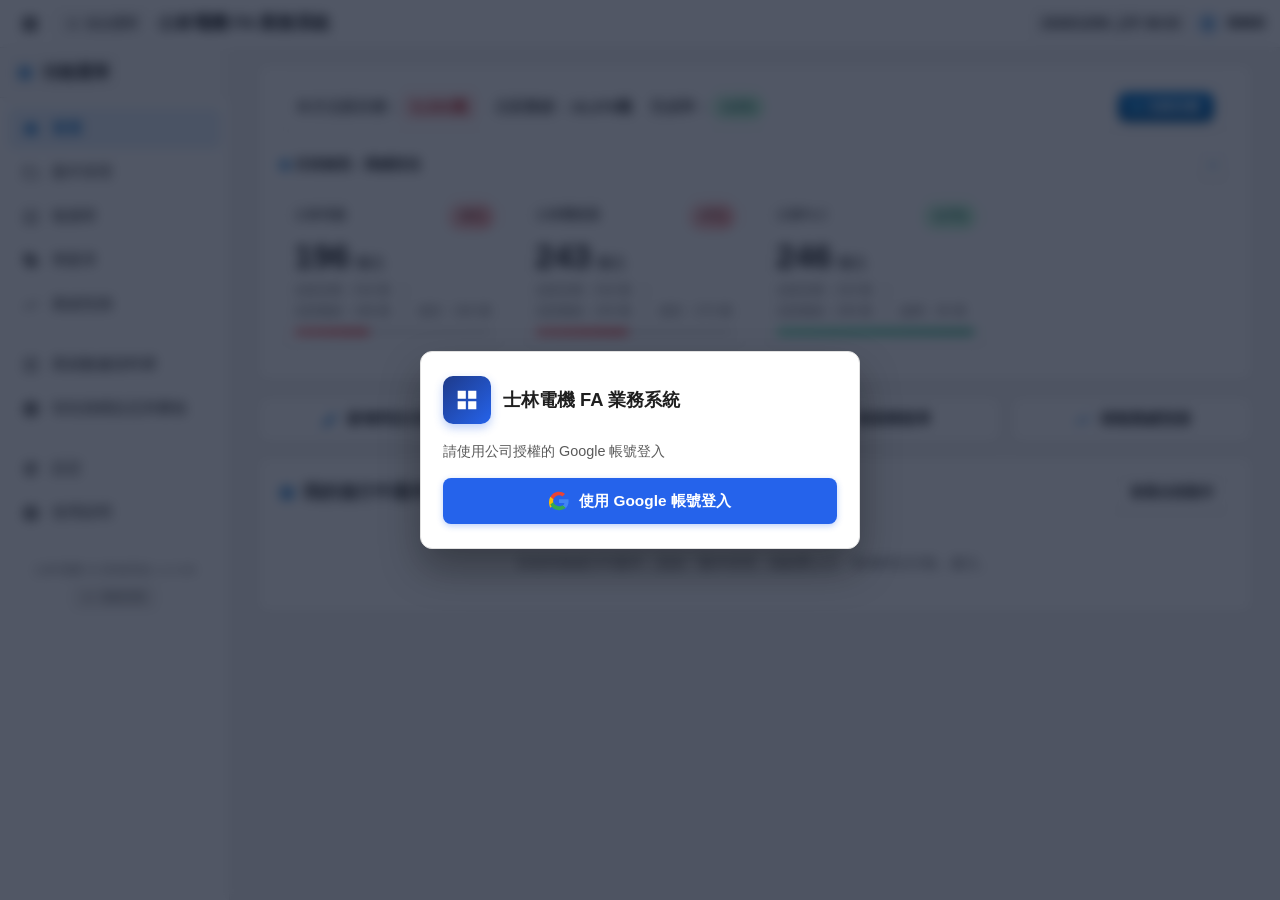
==== commit 75bb4c78: "v1.0.89：修復白名單驗證逾時與自訂雲端連線異常自動退回標準白名單核對" ====
--- a/web/index.html
+++ b/web/index.html
@@ -16,7 +16,7 @@
   <link rel="apple-touch-icon" href="apple-touch-icon-v2.png" />
 
   <!-- 核心微軟現代辦公風格樣式表 (相對路徑支援 GitHub Pages) -->
-  <link rel="stylesheet" href="css/style.css?v=20261126_v1_0_88" />
+  <link rel="stylesheet" href="css/style.css?v=20261127_v1_0_89" />
 
   <!-- Google Identity Services 官方驗證腳本 -->
   <script src="https://accounts.google.com/gsi/client" async defer></script>
@@ -139,7 +139,7 @@
           <div class="drawer-divider"></div>
           <div class="drawer-version-tag">
             <span id="sidebarAppVersionText" class="version-text" data-version-template="士林電機 FA 業務系統 {v}">士林電機 FA 業務系統
-              v1.0.88</span>
+              v1.0.89</span>
             <button id="btnClearCacheDrawer" class="btn-clear-cache" type="button" title="清除快取並載入最新版">
               <svg class="icon-svg-xs" viewBox="0 0 24 24">
                 <path
@@ -2166,7 +2166,7 @@
                 <legend class="pyside-groupbox-legend">當前版本資訊</legend>
                 <div style="line-height:1.9; font-size:14px;">
                   <div id="lblQuoteCurrentVersion" data-version-template="目前版本 : {v}"
-                    style="color:var(--color-accent); font-weight:700; font-size:15px;">目前版本 : v1.0.88</div>
+                    style="color:var(--color-accent); font-weight:700; font-size:15px;">目前版本 : v1.0.89</div>
                   <div id="lblQuoteVersionNotes">更新內容 : 載入中</div>
                   <div id="lblQuoteVersionDate">發布時間 : --</div>
                 </div>
@@ -4427,13 +4427,13 @@
   <div id="authToastBanner" class="auth-toast-banner hidden"></div>
 
   <!-- 引用前端主腳本 (相對路徑) -->
-  <script src="js/app.js?v=20261126_v1_0_88"></script>
+  <script src="js/app.js?v=20261127_v1_0_89"></script>
 
   <!-- 註冊 Service Worker 實現 PWA 手機安裝為 App 與離線快取 -->
   <script>
     if ('serviceWorker' in navigator) {
       window.addEventListener('load', function () {
-        navigator.serviceWorker.register('./sw.js?v=20261126_v1_0_88')
+        navigator.serviceWorker.register('./sw.js?v=20261127_v1_0_89')
           .then(function (reg) {
             reg.update();
             console.log('[PWA] Service Worker 註冊成功，範疇：', reg.scope);
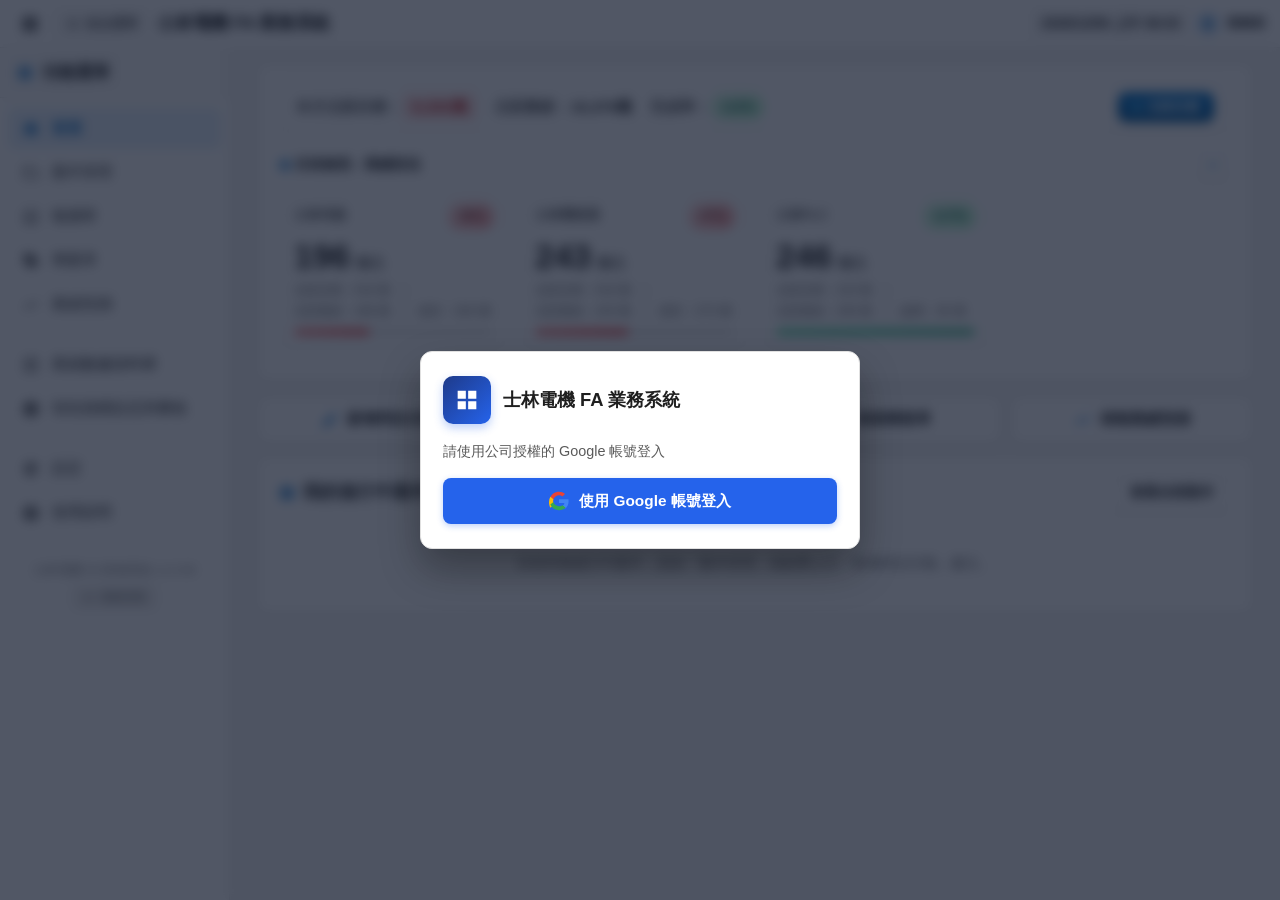
==== commit e857f256: "升級 v1.0.90：正式切換雲端資料庫、防空白覆蓋鎖、強化匯入雲端同步與唯讀雲端檢視" ====
--- a/web/index.html
+++ b/web/index.html
@@ -16,7 +16,7 @@
   <link rel="apple-touch-icon" href="apple-touch-icon-v2.png" />
 
   <!-- 核心微軟現代辦公風格樣式表 (相對路徑支援 GitHub Pages) -->
-  <link rel="stylesheet" href="css/style.css?v=20261127_v1_0_89" />
+  <link rel="stylesheet" href="css/style.css?v=20261127_v1_0_90" />
 
   <!-- Google Identity Services 官方驗證腳本 -->
   <script src="https://accounts.google.com/gsi/client" async defer></script>
@@ -2912,7 +2912,7 @@
             <button type="button" id="btnSaveDataGatewayConfig" class="fluent-btn primary">保存連線設定</button>
             <button type="button" id="btnTestDataGateway" class="fluent-btn">測試連線狀態</button>
             <button type="button" id="btnPullCloudWorkspace" class="fluent-btn">從雲端同步最新資料</button>
-            <button type="button" id="btnSeedCloudTestStore" class="fluent-btn">初始化上傳至雲端測試副本</button>
+            <button type="button" id="btnSeedCloudTestStore" class="fluent-btn">初始化上傳至正式雲端資料庫</button>
           </div>
 
           <div id="cloudGatewayStatusBanner" class="cloud-gateway-status-box" style="margin-top: 12px;">
@@ -3165,7 +3165,7 @@
         </div>
       </div>
 
-      <!-- 初始化上傳至雲端測試副本二次確認對話框 (Zero Emoji 規範) -->
+      <!-- 初始化上傳至正式雲端資料庫二次確認對話框 (Zero Emoji 規範) -->
       <div id="modalConfirmCloudSeed" class="modal-overlay hidden">
         <div class="fluent-dialog" style="max-width: 460px;">
           <div class="dialog-header"
@@ -3174,7 +3174,7 @@
               <svg class="icon-svg" style="width:20px; height:20px; color:#f59e0b;" viewBox="0 0 24 24">
                 <path d="M1 21h22L12 2 1 21zm12-3h-2v-2h2v2zm0-4h-2v-4h2v4z" />
               </svg>
-              <h3 style="margin:0; font-size:1.05rem; font-weight:700; color:var(--text-primary);">初始化雲端測試副本確認</h3>
+              <h3 style="margin:0; font-size:1.05rem; font-weight:700; color:var(--text-primary);">初始化正式雲端資料庫確認</h3>
             </div>
             <button type="button" id="btnCloseCloudSeedModal"
               style="background:none; border:none; font-size:1.2rem; cursor:pointer; color:var(--text-secondary);">&times;</button>
@@ -3182,10 +3182,10 @@
           <div class="dialog-body" style="padding:16px 0; display:flex; flex-direction:column; gap:12px;">
             <div
               style="background:rgba(245, 158, 11, 0.12); border:1px solid rgba(245, 158, 11, 0.35); border-radius:6px; padding:10px 12px; font-size:0.9rem; line-height:1.5; color:var(--text-primary);">
-              <strong style="color:#d97706;">[操作確認]</strong> 即將上傳產品牌價與業務結構至雲端測試資料夾。
+              <strong style="color:#d97706;">[操作確認]</strong> 即將上傳產品牌價與業務結構至正式雲端資料庫。
             </div>
             <p style="margin:0; font-size:0.9rem; line-height:1.6; color:var(--text-secondary);">
-              1. 僅於獨立測試資料夾建立檔案，不會更動既有正式試算表。<br>
+              1. 將寫入正式雲端資料庫資料夾，不影響既有報價歷史版次。<br>
               2. 若該資料夾已有業務個人資料檔，將保留原檔不覆蓋。
             </p>
           </div>
@@ -4427,13 +4427,13 @@
   <div id="authToastBanner" class="auth-toast-banner hidden"></div>
 
   <!-- 引用前端主腳本 (相對路徑) -->
-  <script src="js/app.js?v=20261127_v1_0_89"></script>
+  <script src="js/app.js?v=20261127_v1_0_90"></script>
 
   <!-- 註冊 Service Worker 實現 PWA 手機安裝為 App 與離線快取 -->
   <script>
     if ('serviceWorker' in navigator) {
       window.addEventListener('load', function () {
-        navigator.serviceWorker.register('./sw.js?v=20261127_v1_0_89')
+        navigator.serviceWorker.register('./sw.js?v=20261127_v1_0_90')
           .then(function (reg) {
             reg.update();
             console.log('[PWA] Service Worker 註冊成功，範疇：', reg.scope);
